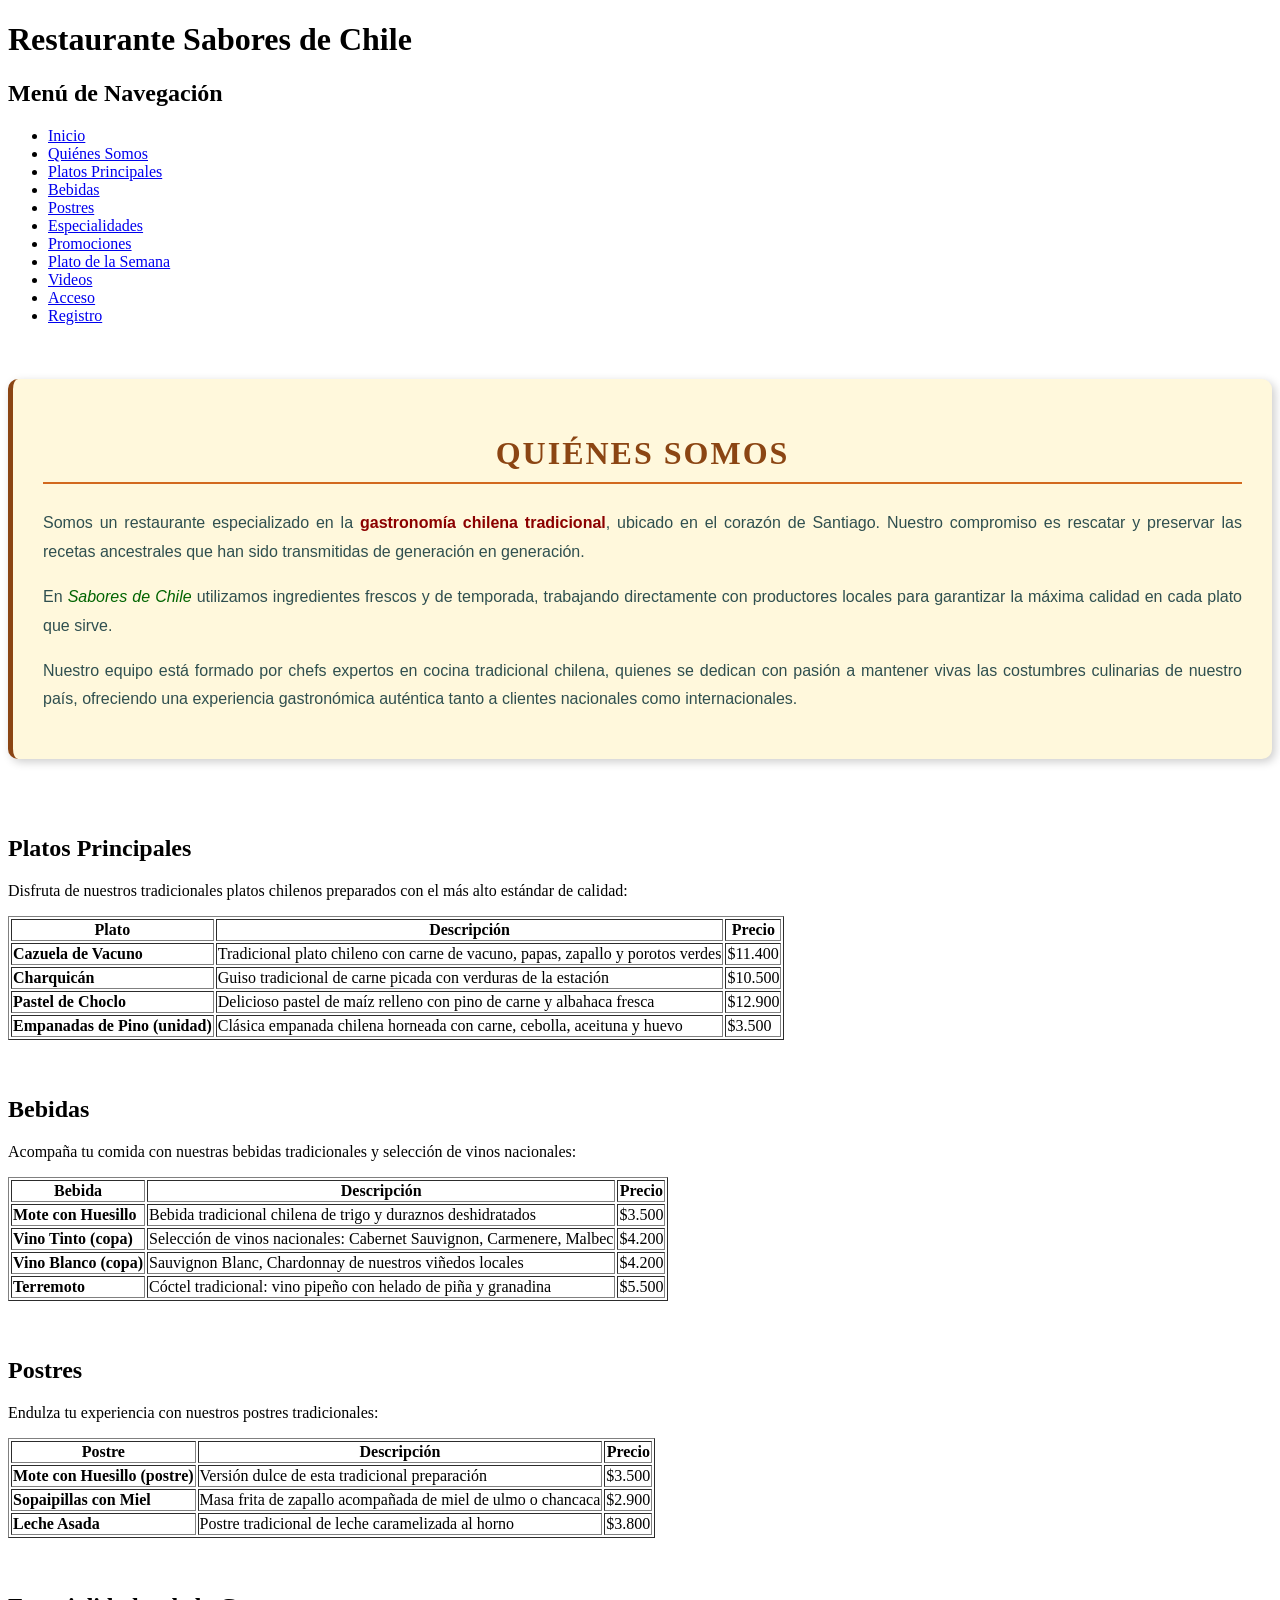
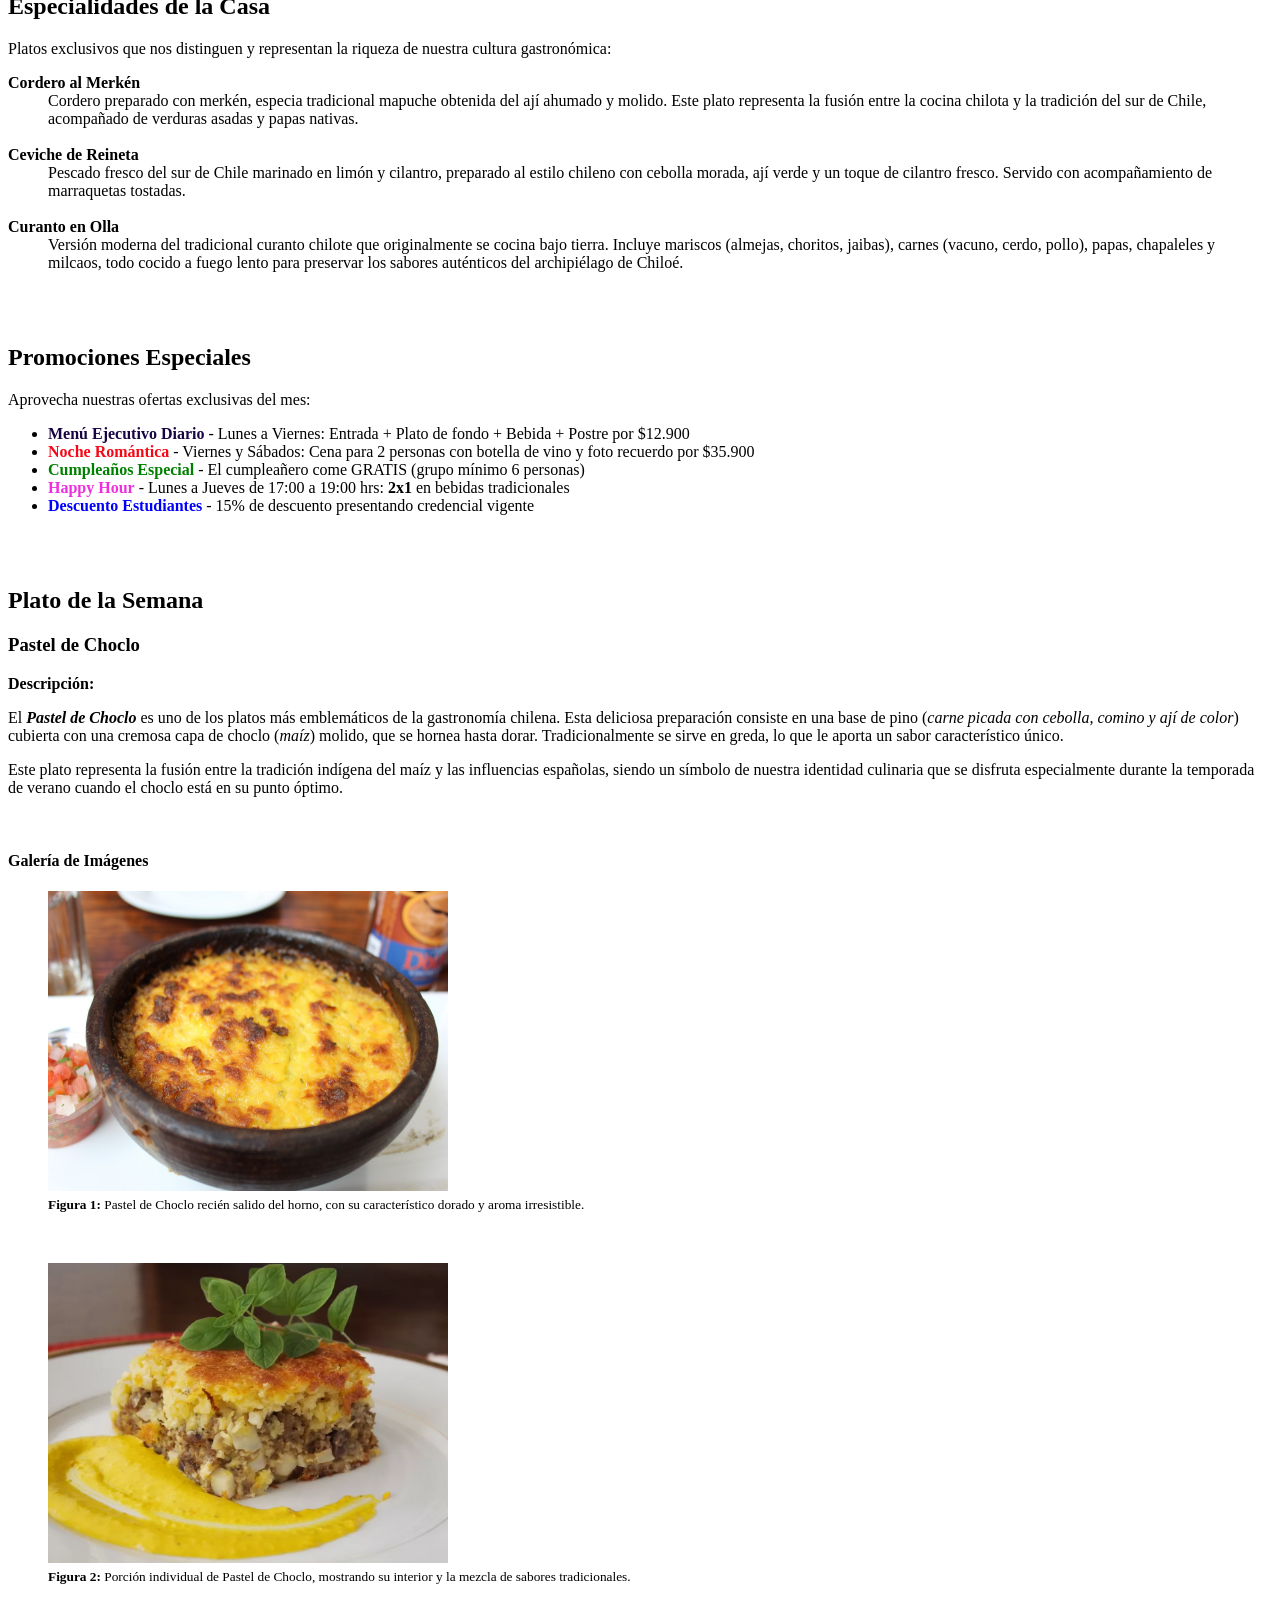
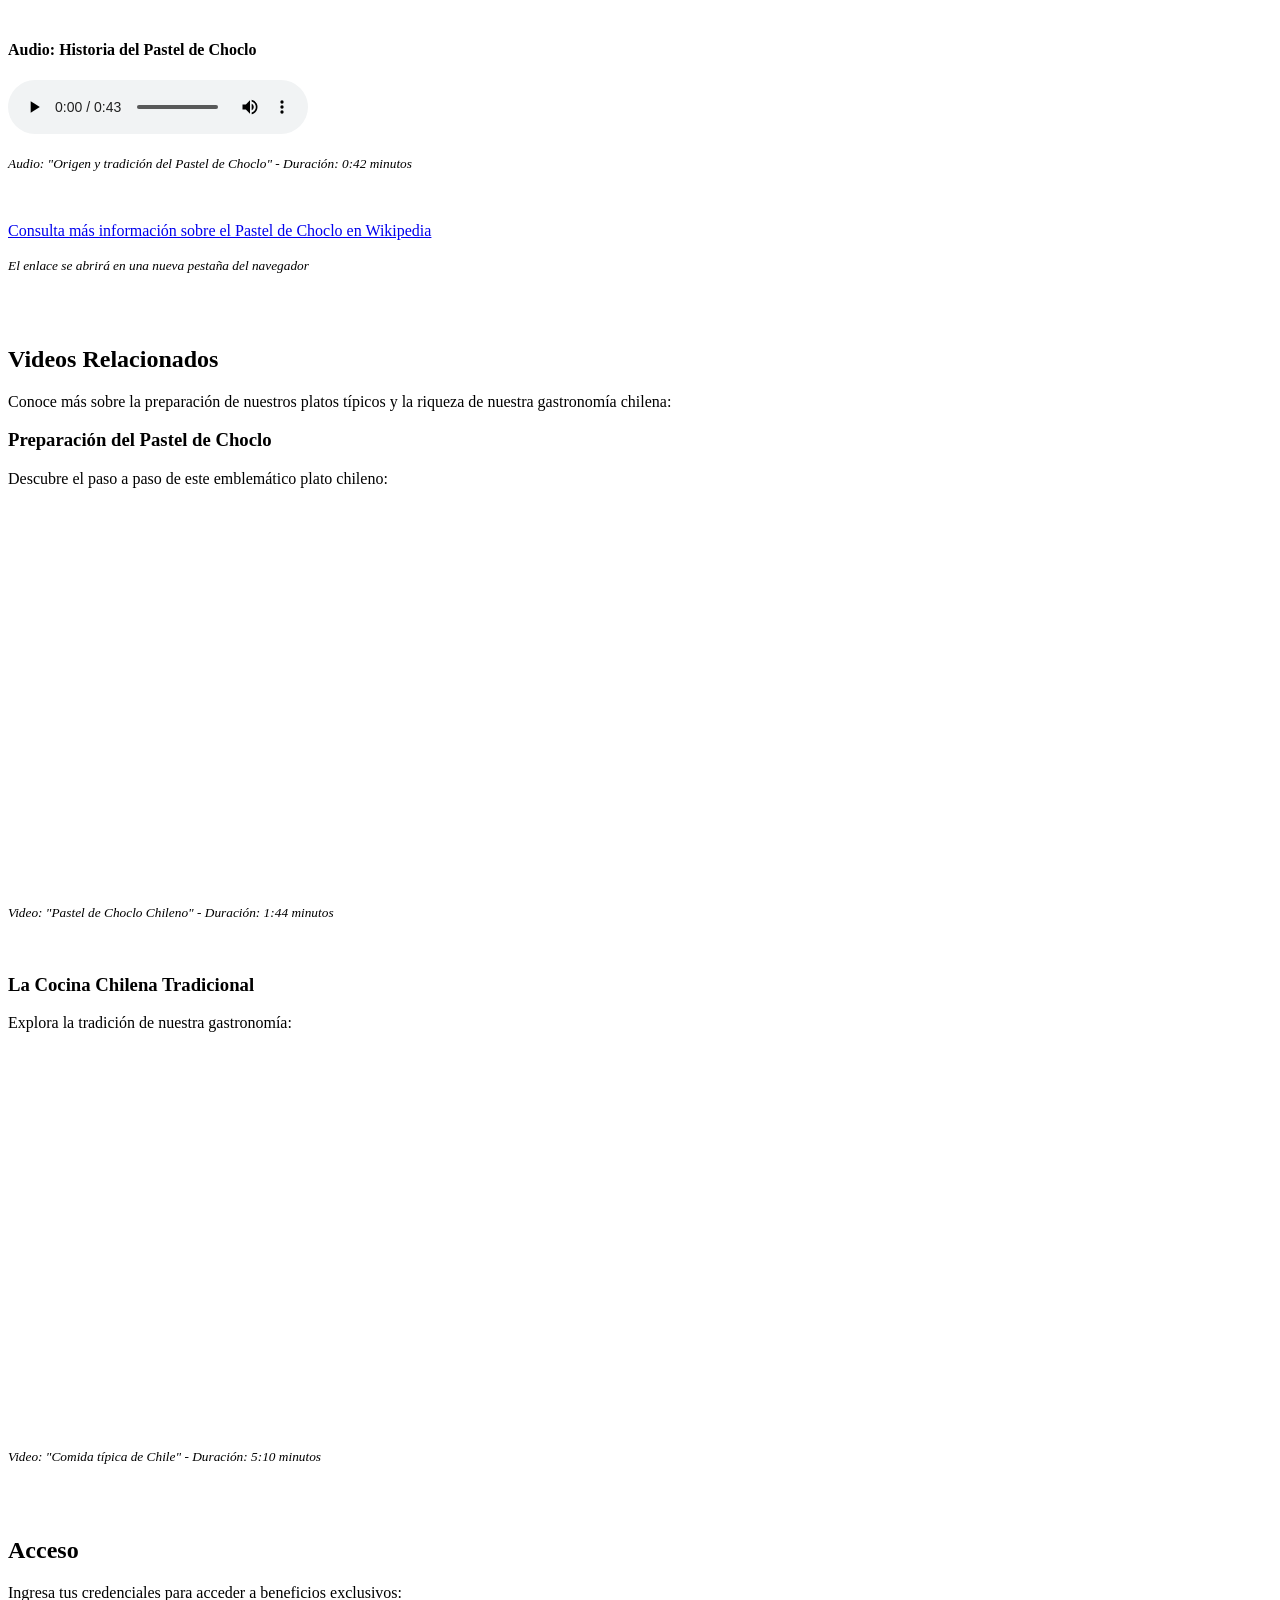
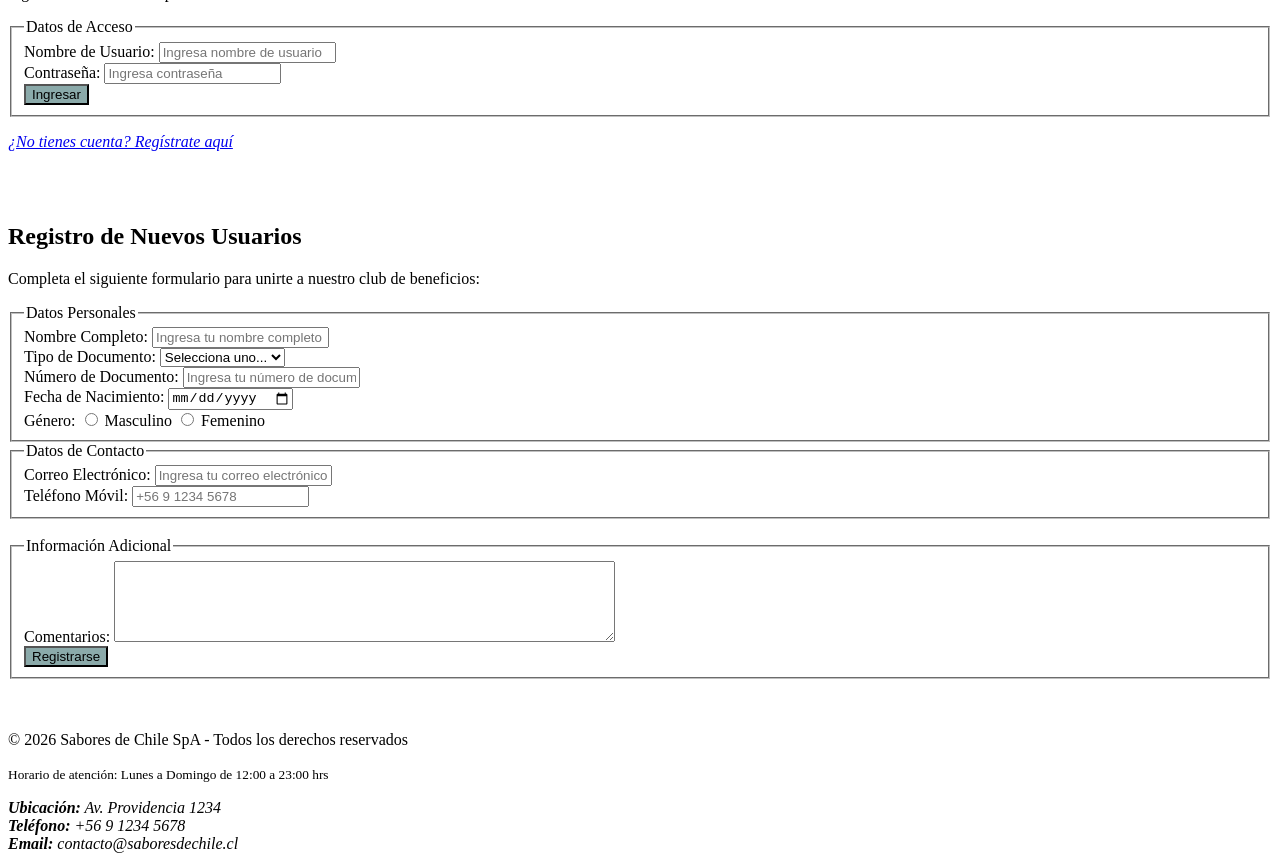
==== index.html @ 3a088220 "CSS interno" ====
<!DOCTYPE html>
<html lang="es">
<head>
  <meta charset="UTF-8">
  <meta name="viewport" content="width=device-width, initial-scale=1.0">
  <meta name="author" content="Gianina Gaete">
  <meta name="description" content="Restaurante de gastronomía chilena tradicional en Santiago">
  <title>Restaurante Sabores de Chile - Gastronomía Tradicional</title>

  <!-- CSS Interno para la sección Quiénes Somos -->
  <style type="text/css">
    /* Estilos para la sección Quiénes Somos */
    #quienes-somos {
      background-color: #FFF8DC;
      padding: 30px;
      margin: 20px 0;
      border-left:5px solid #8B4513;
      border-radius: 10px;
      box-shadow: 3px 3px 10px rgba(0, 0, 0, 0.2);
    }

      #quienes-somos h2 {
        color: #8B4513;
        font-family: 'Georgia', serif;
        font-size: 32px;
        text-align: center;
        margin-bottom: 25px;
        text-transform: uppercase;
        letter-spacing: 2px;
        border-bottom: 2px solid #D2691E;
        padding-bottom: 10px;
      }

      #quienes-somos p {
        color: #2f4f4f;
        font-family: 'Arial', sans-serif;
        font-size: 16px;
        line-height: 1.8;
        margin-bottom: 15px;
        text-align: justify;
      }

      #quienes-somos strong {
        color: #8B0000;
        font-weight: bold;
      }

      #quienes-somos em {
        color: #006400;
        font-style: italic;
      }
  </style>
</head>
<body>
  <header>
    <h1>Restaurante Sabores de Chile</h1>
    <nav>
      <h2>Menú de Navegación</h2>
      <ul>
        <li><a href="#inicio">Inicio</a></li>
        <li><a href="#quienes-somos">Quiénes Somos</a></li>
        <li><a href="#platos">Platos Principales</a></li>
        <li><a href="#bebidas">Bebidas</a></li>
        <li><a href="#postres">Postres</a></li>
        <li><a href="#especialidades">Especialidades</a></li>
        <li><a href="#promociones">Promociones</a></li>
        <li><a href="#plato-semana">Plato de la Semana</a></li>
        <li><a href="#videos-relacionados">Videos</a></li>
        <li><a href="#acceso">Acceso</a></li>
        <li><a href="#registro">Registro</a></li>
      </ul>
    </nav>
  </header>
  <br>

  <main>
    <!-- Sección Quiénes Somos -->
    <section id="quienes-somos">
      <h2>Quiénes Somos</h2>                
      <p>Somos un restaurante especializado en la <strong>gastronomía chilena tradicional</strong>, 
      ubicado en el corazón de Santiago. Nuestro compromiso es rescatar y preservar las recetas 
      ancestrales que han sido transmitidas de generación en generación.</p>
          
      <p>En <em>Sabores de Chile</em> utilizamos ingredientes frescos y de temporada,
      trabajando directamente con productores locales para garantizar la máxima calidad
      en cada plato que sirve.</p>

      <p>Nuestro equipo está formado por chefs expertos en cocina tradicional chilena,
      quienes se dedican con pasión a mantener vivas las costumbres culinarias de nuestro país,
      ofreciendo una experiencia gastronómica auténtica tanto a clientes nacionales como internacionales.</p>         
    </section>
    <br><br>
    <!-- Sección Platos Principales -->
    <section id="platos">
      <h2>Platos Principales</h2>
      <p>Disfruta de nuestros tradicionales platos chilenos preparados con el más alto estándar de calidad:</p>

      <table border="1">
        <thead>
          <tr>
            <th>Plato</th>
            <th>Descripción</th>
            <th>Precio</th>
          </tr>
        </thead>
        <tbody>
          <tr>
            <td><strong>Cazuela de Vacuno</strong></td>
            <td>Tradicional plato chileno con carne de vacuno, papas, zapallo y porotos verdes</td>
            <td>$11.400</td>
          </tr>
          <tr>
            <td><strong>Charquicán</strong></td>
            <td>Guiso tradicional de carne picada con verduras de la estación</td>
            <td>$10.500</td>
          </tr>
          <tr>
            <td><strong>Pastel de Choclo</strong></td>
            <td>Delicioso pastel de maíz relleno con pino de carne y albahaca fresca</td>
            <td>$12.900</td>
          </tr>
          <tr>
            <td><strong>Empanadas de Pino (unidad)</strong></td>
            <td>Clásica empanada chilena horneada con carne, cebolla, aceituna y huevo</td>
            <td>$3.500</td>
          </tr>
        </tbody>
      </table>
    </section>
    <br><br>
    <!-- Sección Bebidas -->
    <section id="bebidas">
      <h2>Bebidas</h2>
      <p>Acompaña tu comida con nuestras bebidas tradicionales y selección de vinos nacionales:</p>
      
      <table border="1">
        <thead>
          <tr>
            <th>Bebida</th>
            <th>Descripción</th>
            <th>Precio</th>
          </tr>
        </thead>
        <tbody>
          <tr>
            <td><strong>Mote con Huesillo</strong></td>
            <td>Bebida tradicional chilena de trigo y duraznos deshidratados</td>
            <td>$3.500</td>
          </tr>
          <tr>
            <td><strong>Vino Tinto (copa)</strong></td>
            <td>Selección de vinos nacionales: Cabernet Sauvignon, Carmenere, Malbec</td>
            <td>$4.200</td>
          </tr>
          <tr>
            <td><strong>Vino Blanco (copa)</strong></td>
            <td>Sauvignon Blanc, Chardonnay de nuestros viñedos locales</td>
            <td>$4.200</td>
          </tr>
          <tr>
            <td><strong>Terremoto</strong></td>
            <td>Cóctel tradicional: vino pipeño con helado de piña y granadina</td>
            <td>$5.500</td>
          </tr>
        </tbody>
      </table>
    </section>
      <br><br>      
    <!-- Sección Postres -->
    <section id="postres">
      <h2>Postres</h2>
      <p>Endulza tu experiencia con nuestros postres tradicionales:</p>

      <table border="1">
        <thead>
          <tr>
            <th>Postre</th>
            <th>Descripción</th>
            <th>Precio</th>
          </tr>
        </thead>
        <tbody>
          <tr>
            <td><strong>Mote con Huesillo (postre)</strong></td>
            <td>Versión dulce de esta tradicional preparación</td>
            <td>$3.500</td>
          </tr>
          <tr>
            <td><strong>Sopaipillas con Miel</strong></td>
            <td>Masa frita de zapallo acompañada de miel de ulmo o chancaca</td>
            <td>$2.900</td>
          </tr>
          <tr>
            <td><strong>Leche Asada</strong></td>
            <td>Postre tradicional de leche caramelizada al horno</td>
            <td>$3.800</td>
          </tr>
        </tbody>
      </table>
    </section>
    <br><br>        
    <!-- Sección Especialidades -->
    <section id="especialidades">
      <h2>Especialidades de la Casa</h2>
      <p>Platos exclusivos que nos distinguen y representan la riqueza de nuestra cultura gastronómica:</p>        
      
      <dl>
        <dt><strong>Cordero al Merkén</strong></dt>
        <dd>Cordero preparado con merkén, especia tradicional mapuche obtenida del ají ahumado y molido. 
        Este plato representa la fusión entre la cocina chilota y la tradición del sur de Chile, 
        acompañado de verduras asadas y papas nativas.</dd>
        <br>
        <dt><strong>Ceviche de Reineta</strong></dt>
        <dd>Pescado fresco del sur de Chile marinado en limón y cilantro, preparado al estilo 
        chileno con cebolla morada, ají verde y un toque de cilantro fresco. Servido con 
        acompañamiento de marraquetas tostadas.</dd>
        <br>
        <dt><strong>Curanto en Olla</strong></dt>
        <dd>Versión moderna del tradicional curanto chilote que originalmente se cocina bajo 
        tierra. Incluye mariscos (almejas, choritos, jaibas), carnes (vacuno, cerdo, pollo), 
        papas, chapaleles y milcaos, todo cocido a fuego lento para preservar los sabores 
        auténticos del archipiélago de Chiloé.</dd>
      </dl>
    </section>
    <br><br>
    <!-- Sección Promociones -->
    <section id="promociones">
      <h2>Promociones Especiales</h2>
      <p>Aprovecha nuestras ofertas exclusivas del mes:</p>
      
      <ul>
        <li><strong><font color="#190443">Menú Ejecutivo Diario</font></strong> - Lunes a Viernes: Entrada + Plato de fondo + Bebida + Postre por $12.900</li>
        <li><strong><font color="#F70814">Noche Romántica</font></strong> - Viernes y Sábados: Cena para 2 personas con botella de vino y foto recuerdo por $35.900</li>
        <li><strong><font color="green">Cumpleaños Especial</font></strong> - El cumpleañero come GRATIS (grupo mínimo 6 personas)</li>
        <li><strong><font color="#EE2FDE">Happy Hour</font></strong> - Lunes a Jueves de 17:00 a 19:00 hrs: <strong>2x1</strong> en bebidas tradicionales</li>
        <li><strong><font color="blue">Descuento Estudiantes</font></strong> - 15% de descuento presentando credencial vigente</li>
      </ul>
    </section>
    <br><br>
    <!-- Sección Plato de la Semana -->
    <section id="plato-semana">
      <h2>Plato de la Semana</h2>

      <article>
        <h3>Pastel de Choclo</h3>

        <p><strong>Descripción:</strong></p>
        <p>El <strong><em>Pastel de Choclo</em></strong> es uno de los platos más emblemáticos de la gastronomía chilena.
        Esta deliciosa preparación consiste en una base de pino (<em>carne picada con cebolla, comino y 
        ají de color</em>) cubierta con una cremosa capa de choclo (<em>maíz</em>) molido, que se hornea hasta
        dorar. Tradicionalmente se sirve en greda, lo que le aporta un sabor característico único.</p>

        <p>Este plato representa la fusión entre la tradición indígena del maíz y las influencias
        españolas, siendo un símbolo de nuestra identidad culinaria que se disfruta especialmente
        durante la temporada de verano cuando el choclo está en su punto óptimo.</p>
        <br>
        <h4>Galería de Imágenes</h4>

        <figure>
          <img src="/assets/imagenes/pastel-choclo.jpg" 
              alt="Pastel de Choclo" 
              width="400"
              height="300">
          <figcaption><small><strong>Figura 1:</strong> Pastel de Choclo recién salido del horno, con su característico dorado y aroma irresistible.</small></figcaption>
        </figure>
        <br>
        <figure>
          <img src="/assets/imagenes/pastel-choclo-porcion.png" 
              alt="Porción de Pastel de Choclo" 
              width="400"
              height="300">
          <figcaption><small><strong>Figura 2:</strong> Porción individual de Pastel de Choclo, mostrando su interior y la mezcla de sabores tradicionales.</small></figcaption>
        </figure>
        <br>
        <h4>Audio: Historia del Pastel de Choclo</h4>

        <audio controls>
          <source src="/assets/audio/historia-pastel-choclo.mp3" type="audio/mp3">
          <source src="/assets/audio/historia-pastel-choclo.ogg" type="audio/ogg">
          <p>Tu navegador no soporta el elemento de audio. Puedes descargar el audio
          <a href="/assets/audio/historia-pastel-choclo.mp3">aquí</a>.</p>
        </audio>
        <p><small><em>Audio: "Origen y tradición del Pastel de Choclo" - Duración: 0:42 minutos</em></small></p>
        <br>
        <p><a href="https://es.wikipedia.org/wiki/Pastel_de_choclo" 
              target="_blank" 
              title="Visita Wikipedia para aprender más sobre el Pastel de Choclo">
              Consulta más información sobre el Pastel de Choclo en Wikipedia
        </a></p>

        <p><small><em>El enlace se abrirá en una nueva pestaña del navegador</em></small></p>
      </article>
    </section>
    
    <br><br>
    <section id="videos-relacionados">
      <h2>Videos Relacionados</h2>
      <p>Conoce más sobre la preparación de nuestros platos típicos y la riqueza de nuestra gastronomía chilena:</p>
      
      <article>
        <h3>Preparación del Pastel de Choclo</h3>
        <p>Descubre el paso a paso de este emblemático plato chileno:</p>
        <iframe
         width="658" 
         height="379" 
         src="https://www.youtube.com/embed/75el7a9_HaQ" 
         title="Pastel de Choclo Chileno | Receta tradicional paso a paso 🇨🇱" 
         frameborder="0" 
         allow="accelerometer; autoplay; clipboard-write; encrypted-media; gyroscope; picture-in-picture; web-share" 
         referrerpolicy="strict-origin-when-cross-origin" 
         allowfullscreen> 
        </iframe>

        <p><small><em>Video: "Pastel de Choclo Chileno" - Duración: 1:44 minutos</em></small></p>
      </article>
      <br>
      <article>
        <h3>La Cocina Chilena Tradicional</h3>
        <p>Explora la tradición de nuestra gastronomía:</p>

        <iframe
         width="658" 
         height="379" 
         src="https://www.youtube.com/embed/-LSwZI-FPqs" 
         title="Comida típica de Chile | 10 Platos que debes probar" 
         frameborder="0" 
         allow="accelerometer; autoplay; clipboard-write; encrypted-media; gyroscope; picture-in-picture; web-share" 
         referrerpolicy="strict-origin-when-cross-origin" 
         allowfullscreen>
        </iframe>
        <p><small><em>Video: "Comida típica de Chile" - Duración: 5:10 minutos</em></small></p>
      </article>
    </section>
    <br><br>
    <section id="acceso">
      <h2>Acceso</h2>
      <p>Ingresa tus credenciales para acceder a beneficios exclusivos:</p>

      <form name= "formulario_acceso" method="post" action="/login/">
        <fieldset>
          <legend>Datos de Acceso</legend>
          <label for="usuario">Nombre de Usuario:</label>
          <input
           type="text" 
           id="usuario" 
           name="usuario" 
           placeholder="Ingresa nombre de usuario"
           required
           autocomplete="username">
          <br>
          <label for="password">Contraseña:</label>
          <input
           type="password" 
           id="password" 
           name="password" 
           placeholder="Ingresa contraseña"
           required
           autocomplete="current-password">
          <br>
          <input
           type="submit" 
           value="Ingresar"
           style="background-color: #8BAAAA">
           <br>
        </fieldset>
        <p><em><a href="#registro">¿No tienes cuenta? Regístrate aquí</a></em></p>
      </form>
    </section>
    <br><br>
    <section id="registro">
      <h2>Registro de Nuevos Usuarios</h2>
      <p>Completa el siguiente formulario para unirte a nuestro club de beneficios:</p>

      <form name="formulario_registro" method="post" action="/registro/">
        <fieldset>
          <legend>Datos Personales</legend>

          <label for="nombre">Nombre Completo:</label>
          <input
           type="text" 
           id="nombre" 
           name="nombre" 
           placeholder="Ingresa tu nombre completo"
           required
           autocomplete="name">
          <br>
          <label for="tipo_doc">Tipo de Documento:</label>
          <select id="tipo_doc" name="tipo_doc" required>
            <option value="">Selecciona uno...</option>
            <option value="dni">DNI</option>
            <option value="rut">RUT</option>
            <option value="cedula">Cédula</option>
            <option value="pasaporte">Pasaporte</option>
          </select>
          <br>
          <label for="num_doc">Número de Documento:</label>
          <input
           type="text" 
           id="num_doc" 
           name="num_doc" 
           placeholder="Ingresa tu número de documento"
           required
           pattern="[A-Za-z0-9]{5,20}"
           title="El número de documento debe contener entre 5 y 20 caracteres alfanuméricos"
           autocomplete="off">
          <br>
          <label for="fecha_nacimiento">Fecha de Nacimiento:</label>
          <input
           type="date" 
           id="fecha_nacimiento" 
           name="fecha_nacimiento" 
           required>
          <br>
          <label for="genero">Género:</label>
          <input type="radio" name="genero" id="masculino" value="masculino">
          <label for="masculino">Masculino</label>
          <input type="radio" name="genero" id="femenino" value="femenino">
          <label for="femenino">Femenino</label>
          <br>
          </fieldset>
          <fieldset>
          <legend>Datos de Contacto</legend>
          <label for="email">Correo Electrónico:</label>
          <input
           type="email" 
           id="email" 
           name="email" 
           placeholder="Ingresa tu correo electrónico"
           required
           autocomplete="email">
          <br>
          <label for="telefono">Teléfono Móvil:</label>
          <input
           type="tel" 
           id="telefono" 
           name="telefono" 
           placeholder="+56 9 1234 5678"
           pattern="[+]{0,1}[0-9]{1,3}[ ]{0,1}[0-9]{4}[ ]{0,1}[0-9]{4}"
           required
           autocomplete="tel">
        </fieldset>
        <br>
        <fieldset>
          <legend>Información Adicional</legend>
          <label for="comentarios">Comentarios:</label>
          <textarea
           id="comentarios" 
           name="comentarios" 
           cols="60"
           rows="5"
           placeholder="Escribe tus comentarios, preferencias alimentarias o alergias... ">
          </textarea>
        <br>
        <input
         type="submit" 
         value="Registrarse" 
         style="background-color: #8BAAAA">
        </fieldset>
      </form>
    </section>






  </main>
  <br><br>
  <footer>
    <p>&copy; 2026 Sabores de Chile SpA - Todos los derechos reservados</p>
    <p><small>Horario de atención: Lunes a Domingo de 12:00 a 23:00 hrs</small></p>
    <address>
      <strong>Ubicación:</strong> Av. Providencia 1234<br>
      <strong>Teléfono:</strong> +56 9 1234 5678<br>
      <strong>Email:</strong> contacto@saboresdechile.cl
    </address>
  </footer>
</body>
</html>
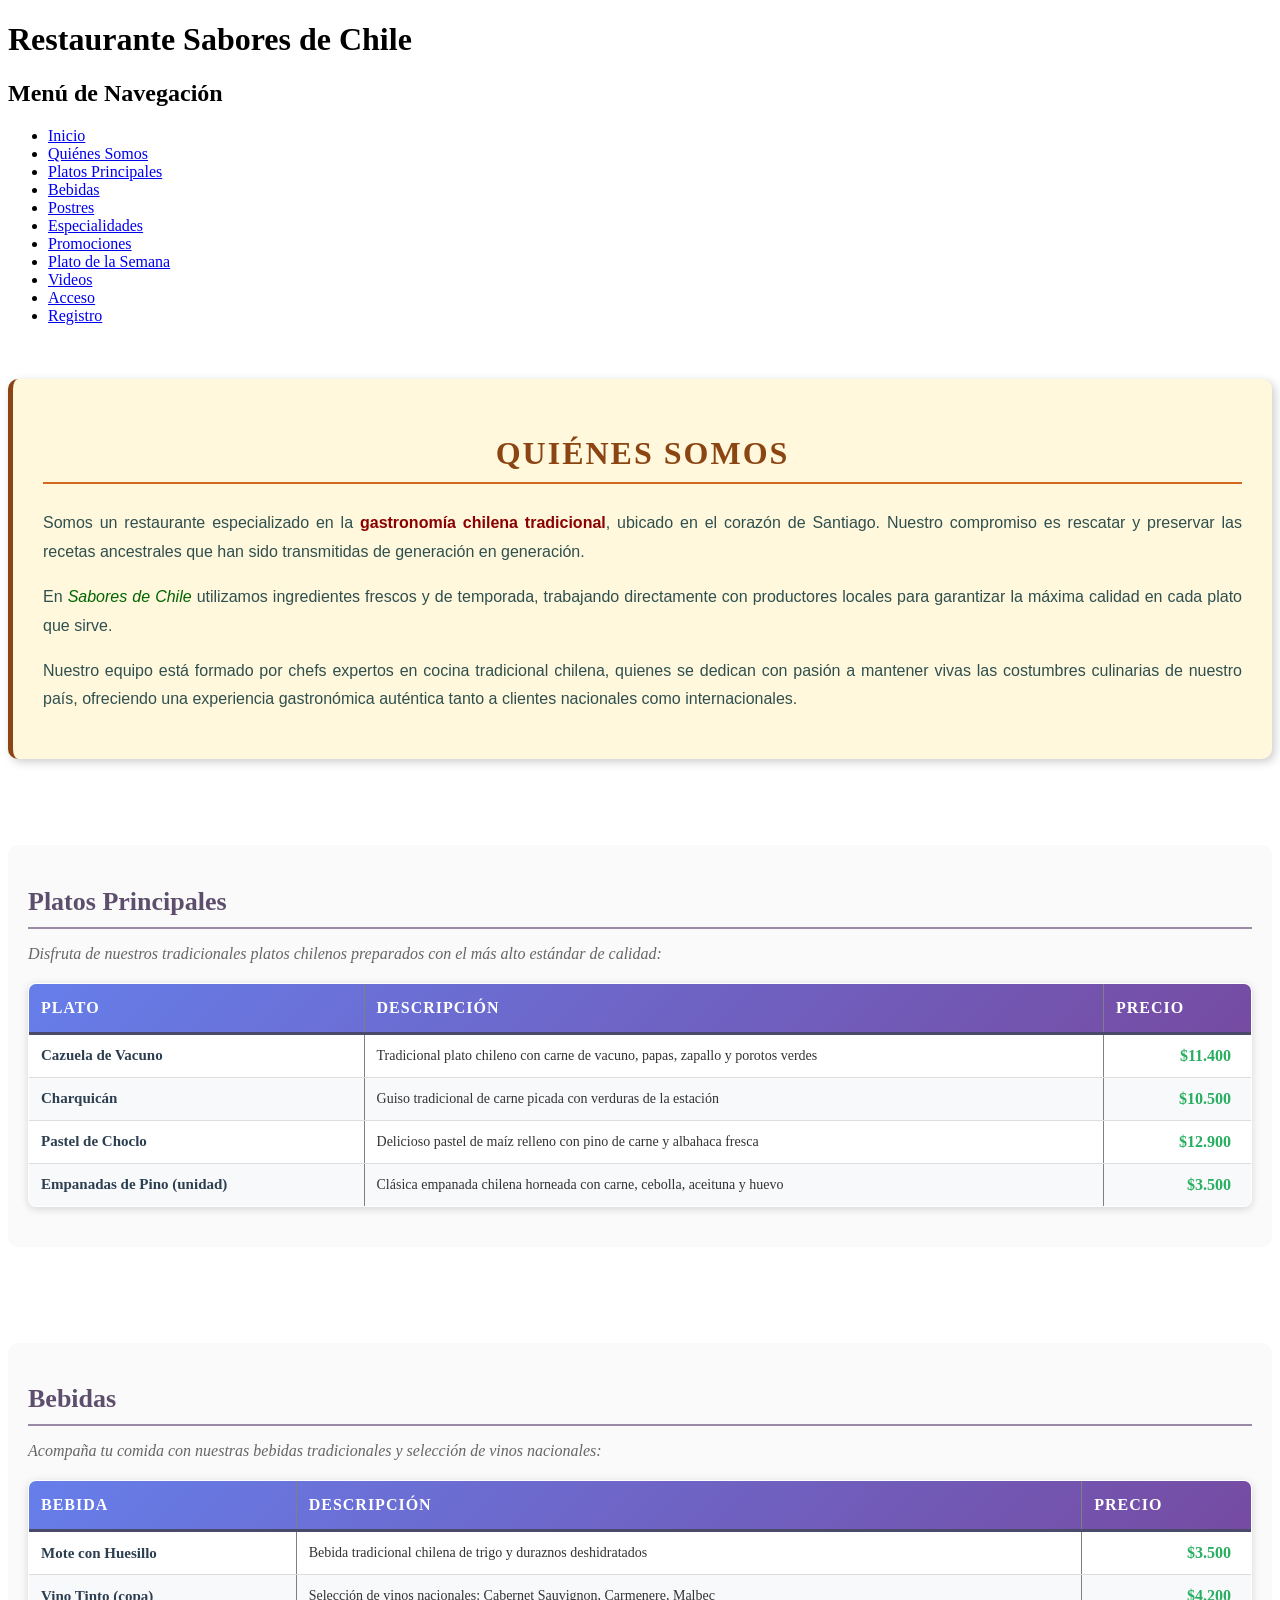
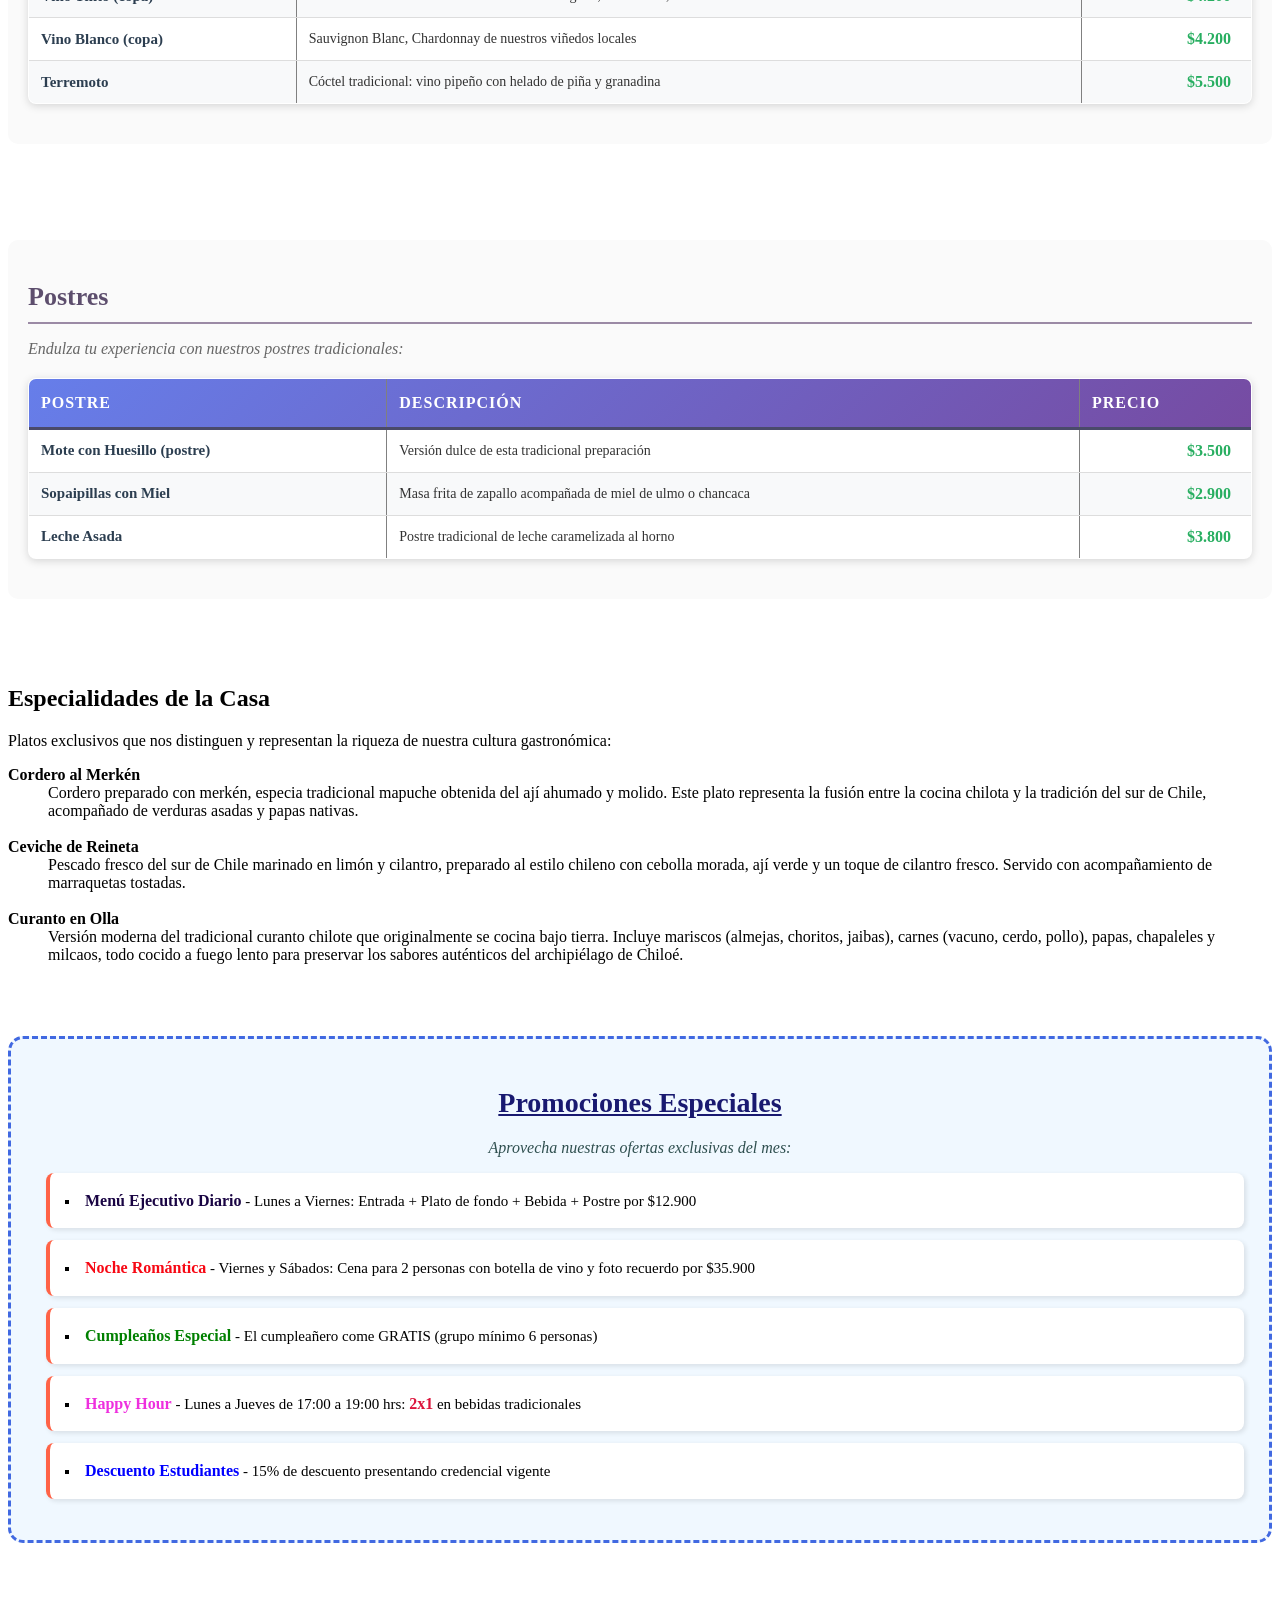
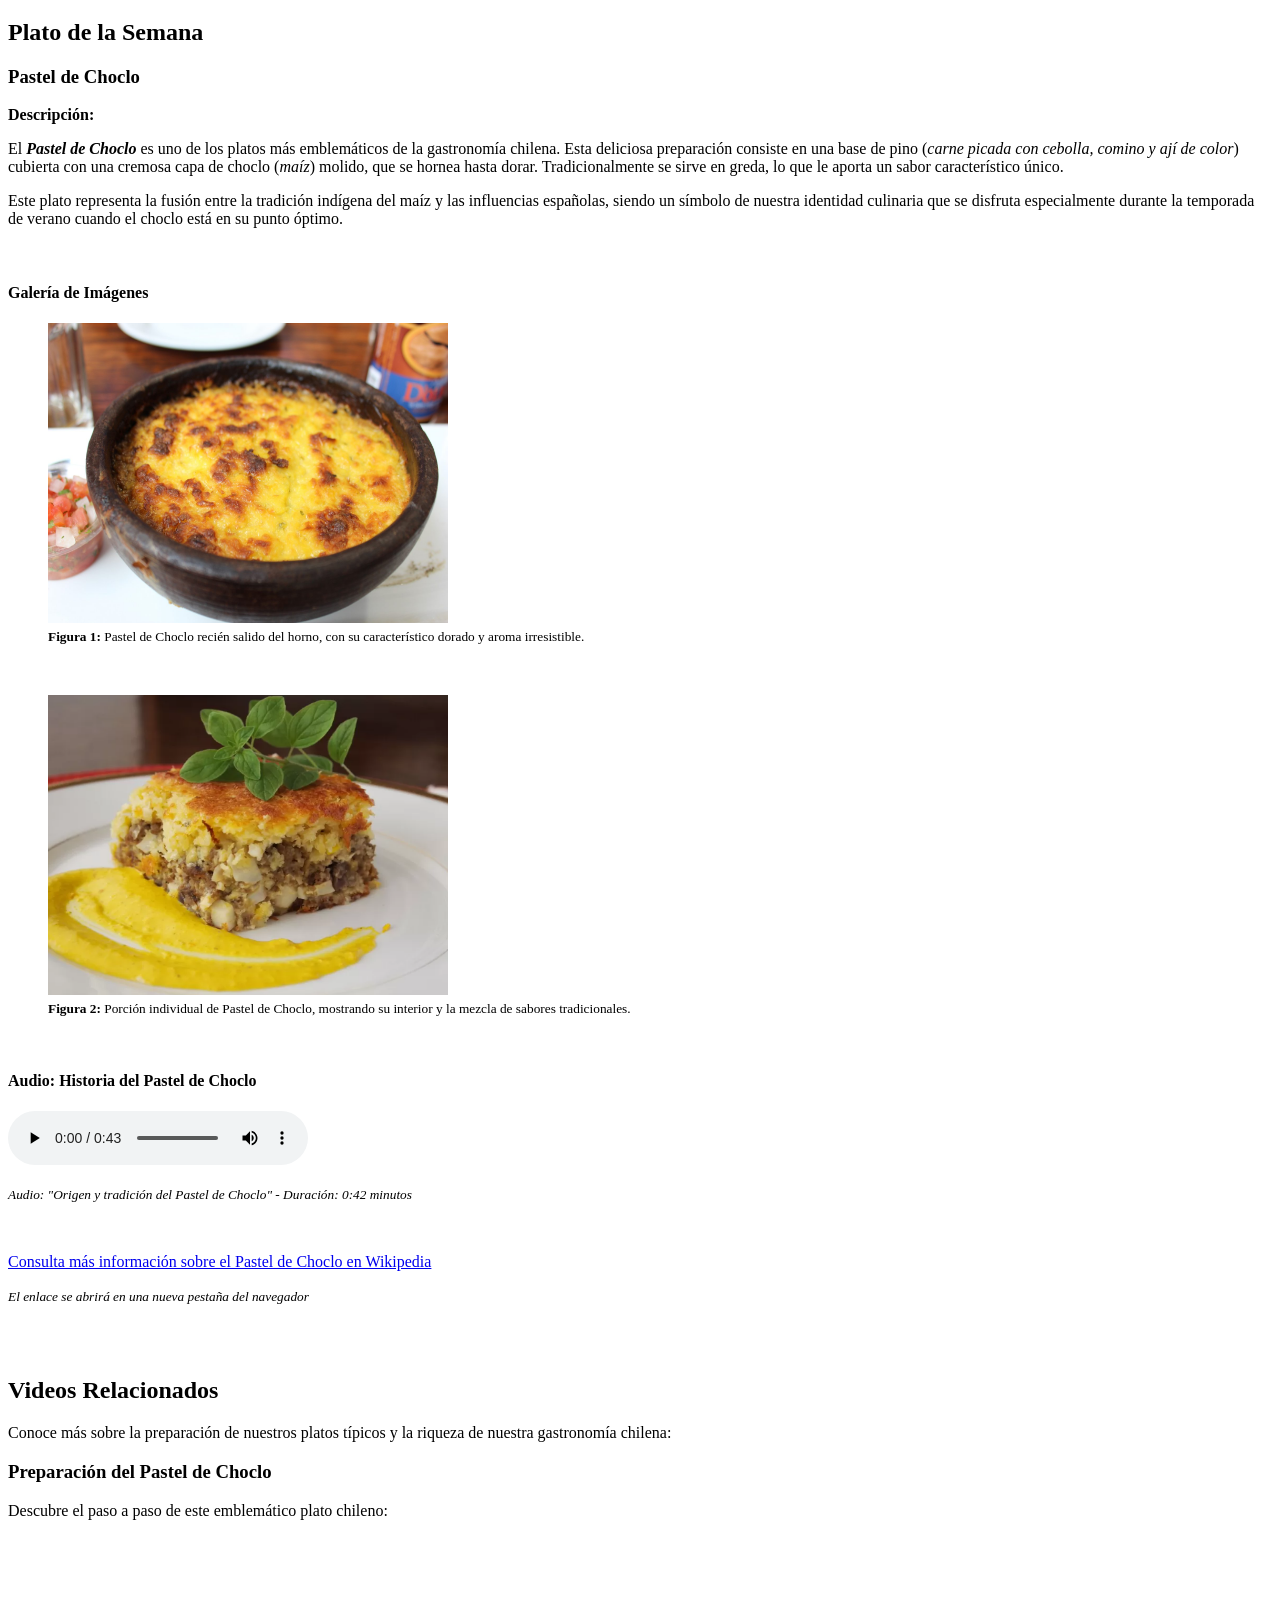
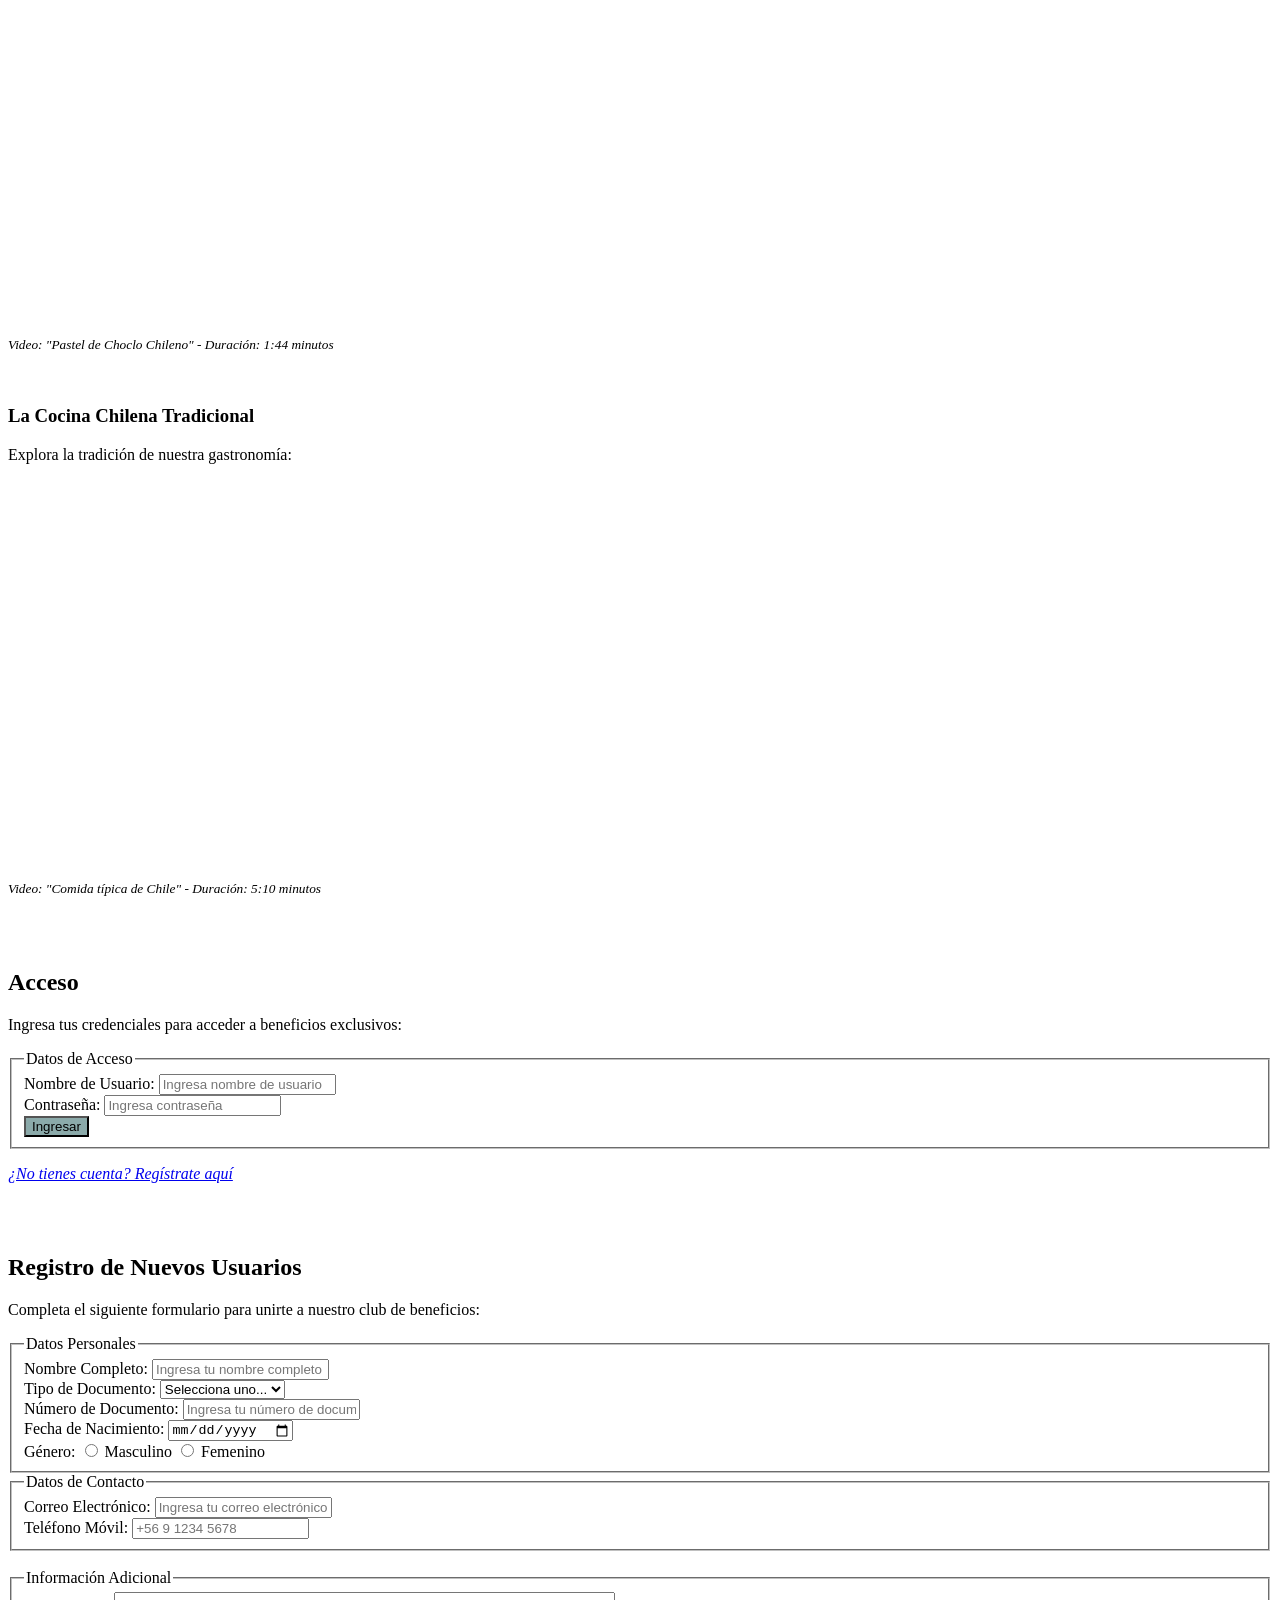
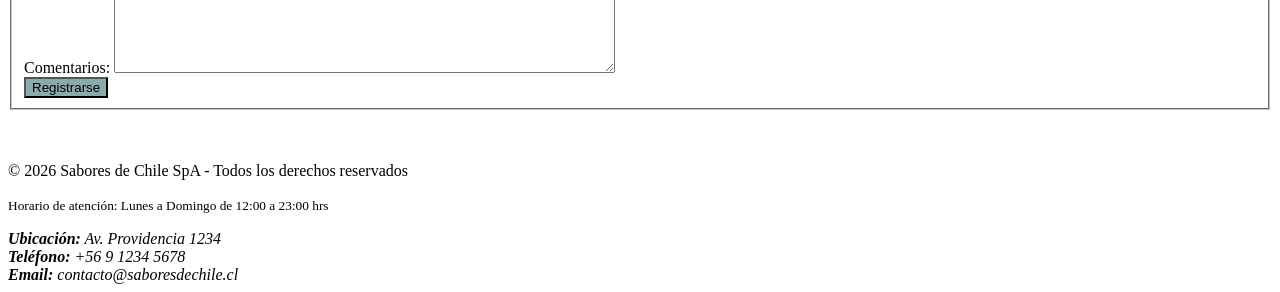
==== commit e1169441: "hojas de estilo externas" ====
--- a/index.html
+++ b/index.html
@@ -50,6 +50,15 @@
         font-style: italic;
       }
   </style>
+
+  <!-- Primera hoja de estilo: @import para promociones -->
+  <style type="text/css">
+    @import url('estilo-promociones.css');
+  </style>
+
+  <!-- Segunda hoja de estilo: <link> para tablas -->
+  <link rel="stylesheet" type="text/css" href="estilo-tablas.css">
+  
 </head>
 <body>
   <header>
--- a/estilo-tablas.css
+++ b/estilo-tablas.css
@@ -0,0 +1,94 @@
+/* Hoja de estilo para las tablas de Platos, Bebidas y Postres
+   Método: <link>
+*/
+
+/* Estilos generales para todas las tablas */
+table {
+  width: 100%;
+  border-collapse: collapse;
+  margin: 20px 0;
+  background-color: #FFFFFF;
+  box-shadow: 0 2px 8px rgba(0, 0, 0, 0.15);
+  border-radius: 8px;
+  overflow: hidden;
+}
+
+/* Estilos para las cabeceras de tabla */
+thead {
+  background: linear-gradient(135deg, #667eea 0%, #764ba2 100%);
+  color: #FFFFFF;
+}
+
+thead tr {
+  border-bottom: 3px solid #4a4a6a;
+}
+
+th {
+  padding: 15px 12px;
+  text-align: left;
+  font-weight: bold;
+  font-size: 16px;
+  text-transform: uppercase;
+  letter-spacing: 1px;
+}
+
+/* Estilos para las celdas del cuerpo de tabla */
+tbody tr {
+  border-bottom: 1px solid #DDDDDD;
+  transition: background-color 0.3s ease;
+}
+
+tbody tr:nth-child(even) {
+  background-color: #F8F9FA;
+}
+
+tbody tr:nth-child(odd) {
+  background-color: #FFFFFF;
+}
+
+tbody tr:hover {
+  background-color: #E3F2FD;
+}
+
+td {
+  padding: 12px;
+  font-size: 14px;
+  color: #333333;
+}
+
+td strong {
+  color: #2C3E50;
+  font-size: 15px;
+}
+
+/* Estilos específicos para la columna de precio */
+td:last-child {
+  font-weight: bold;
+  color: #27AE60;
+  font-size: 16px;
+  text-align: right;
+  padding-right: 20px;
+}
+
+/* Secciones que contienen tablas */
+#platos, #bebidas, #postres {
+  margin: 30px 0;
+  padding: 20px;
+  background-color: #FAFAFA;
+  border-radius: 10px;
+}
+
+#platos h2, #bebidas h2, #postres h2 {
+  color: #5D4E6D;
+  font-family: Georgia, serif;
+  font-size: 26px;
+  border-bottom: 2px solid #9B8AA5;
+  padding-bottom: 10px;
+  margin-bottom: 15px;
+}
+
+#platos p, #bebidas p, #postres p {
+  color: #666666;
+  font-style: italic;
+  margin-bottom: 15px;
+}
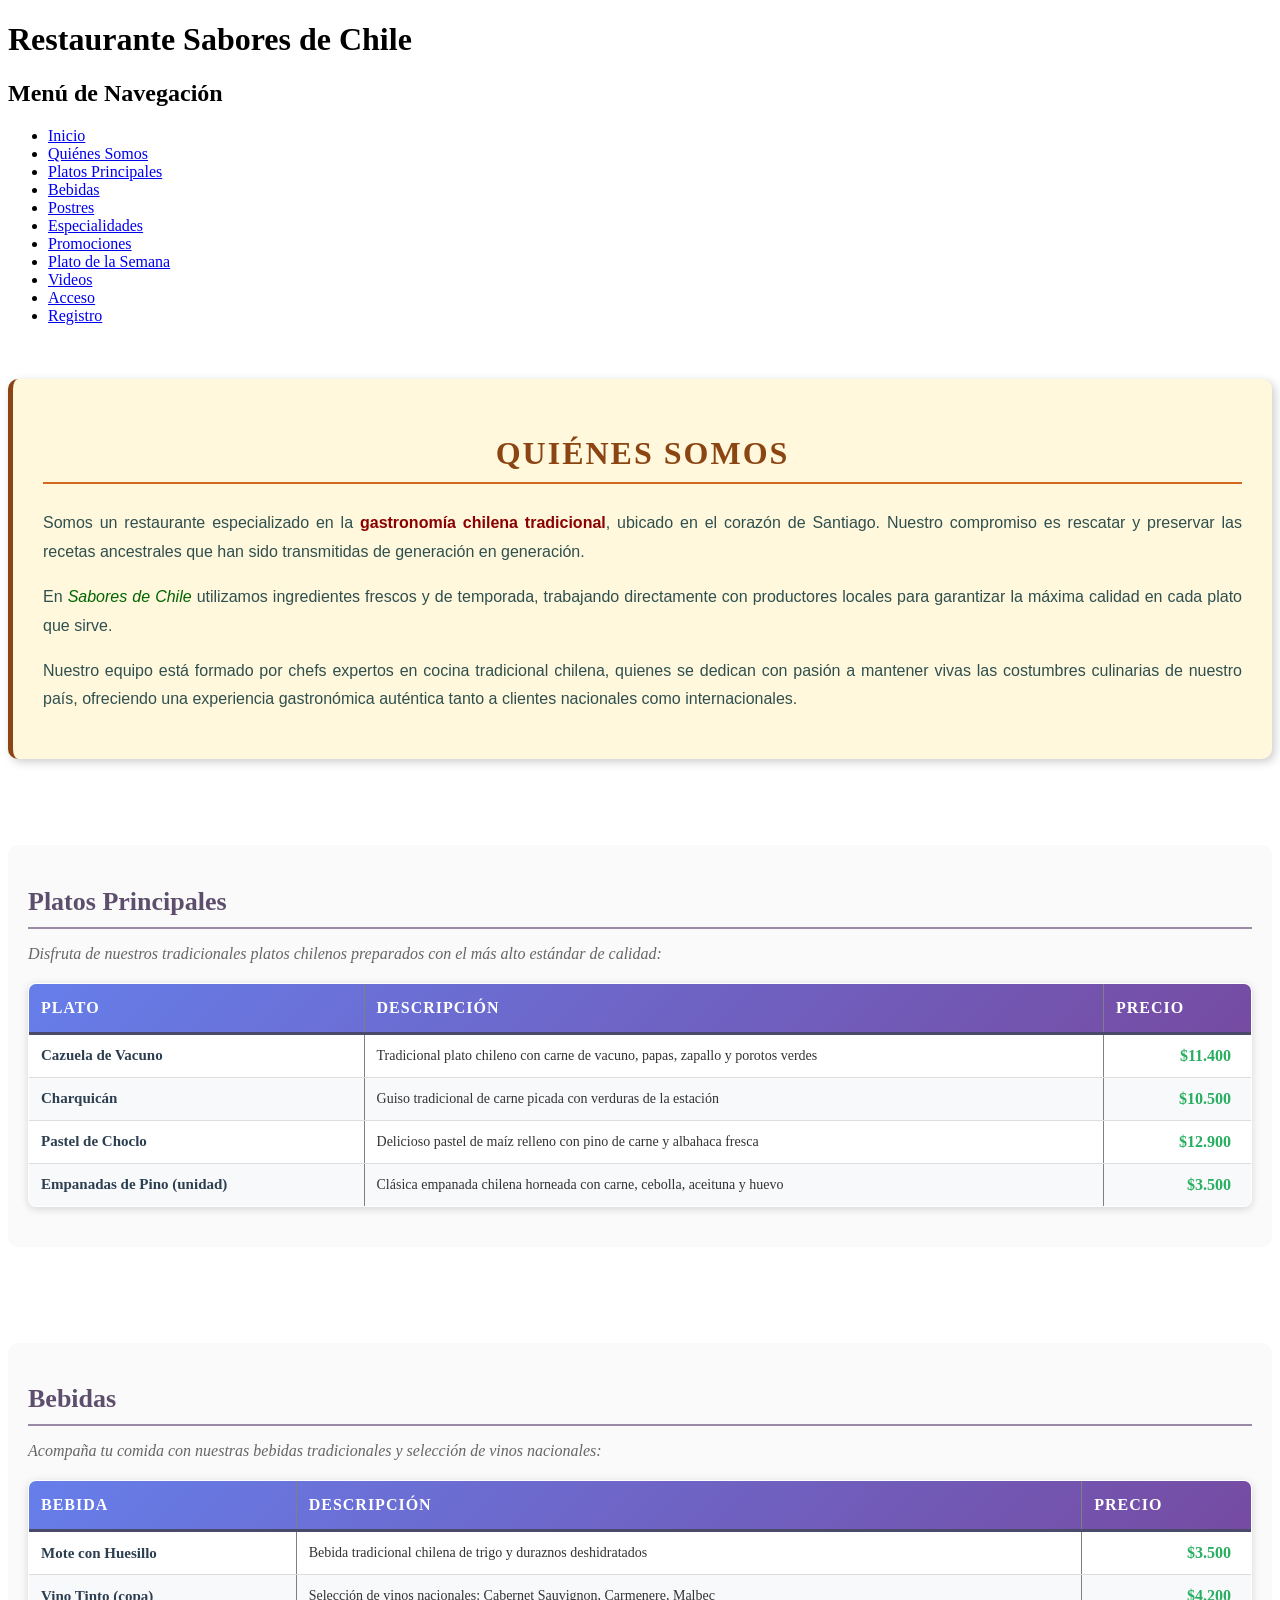
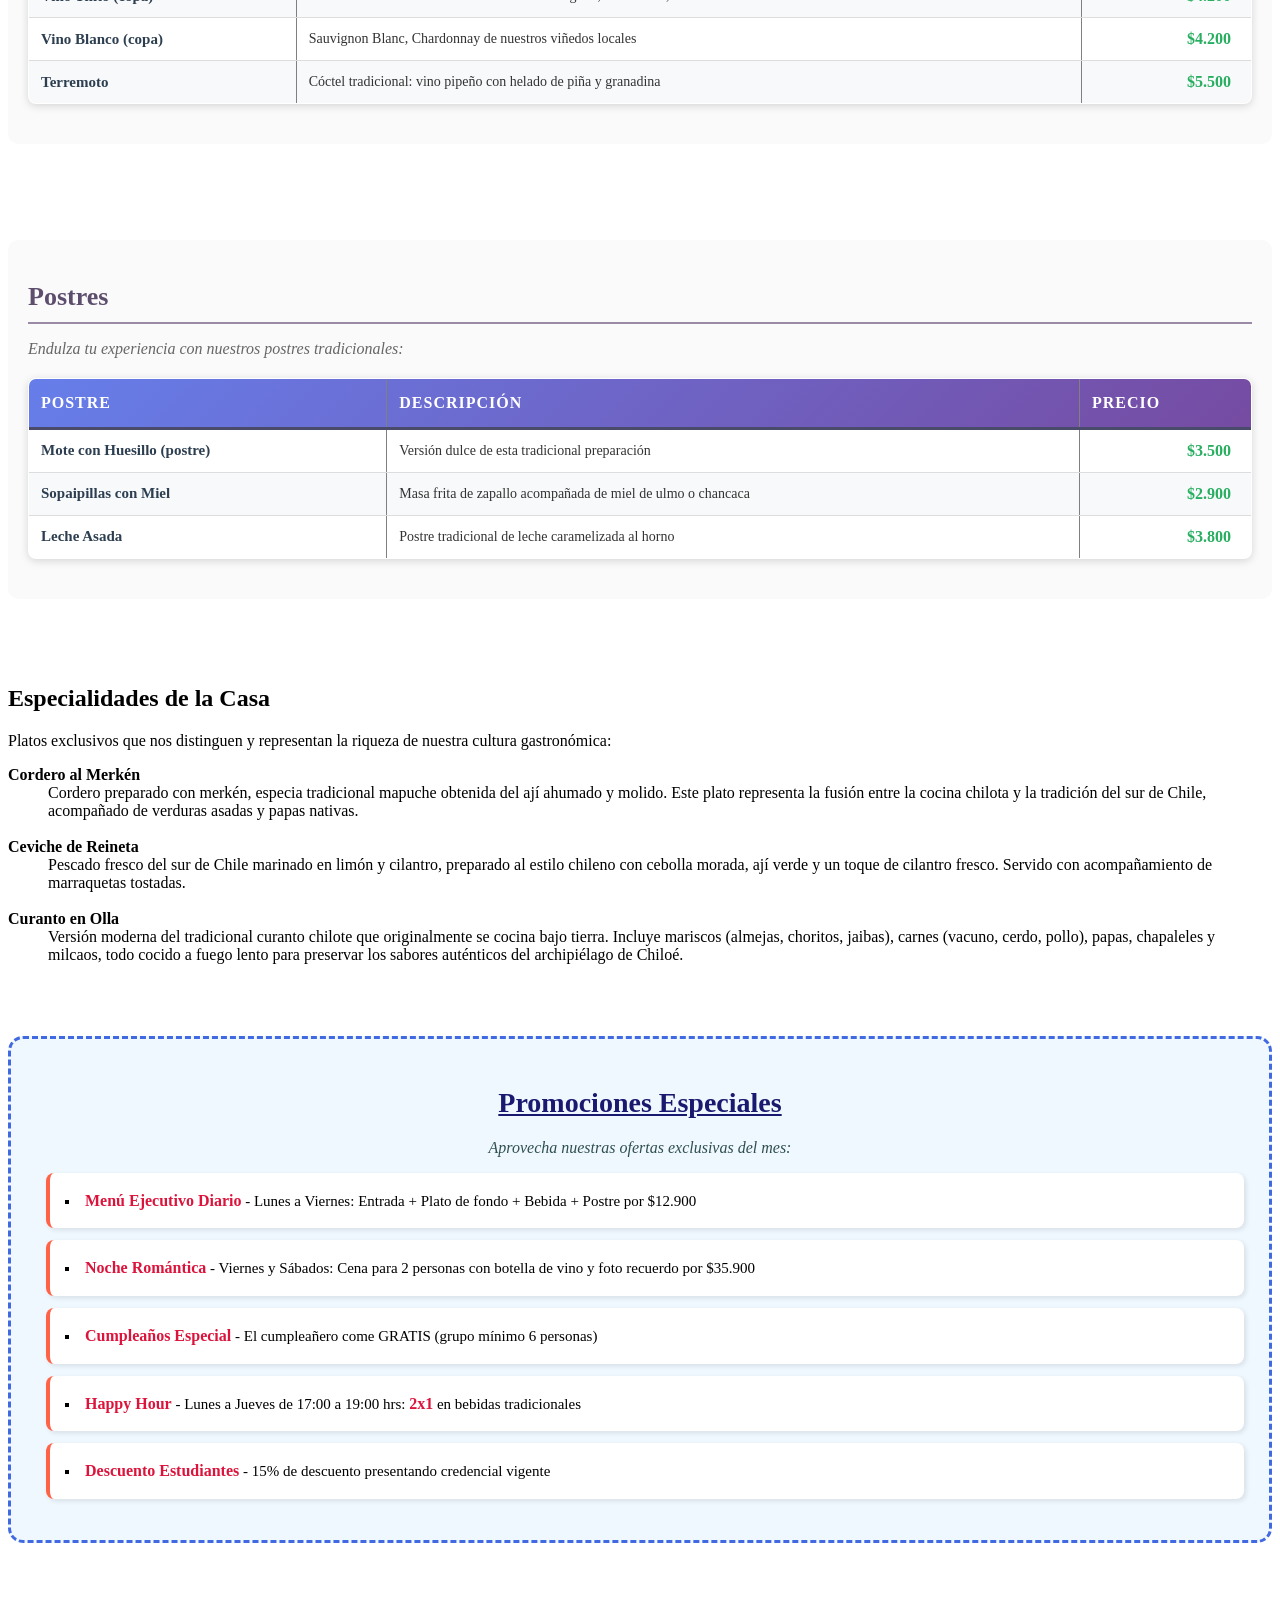
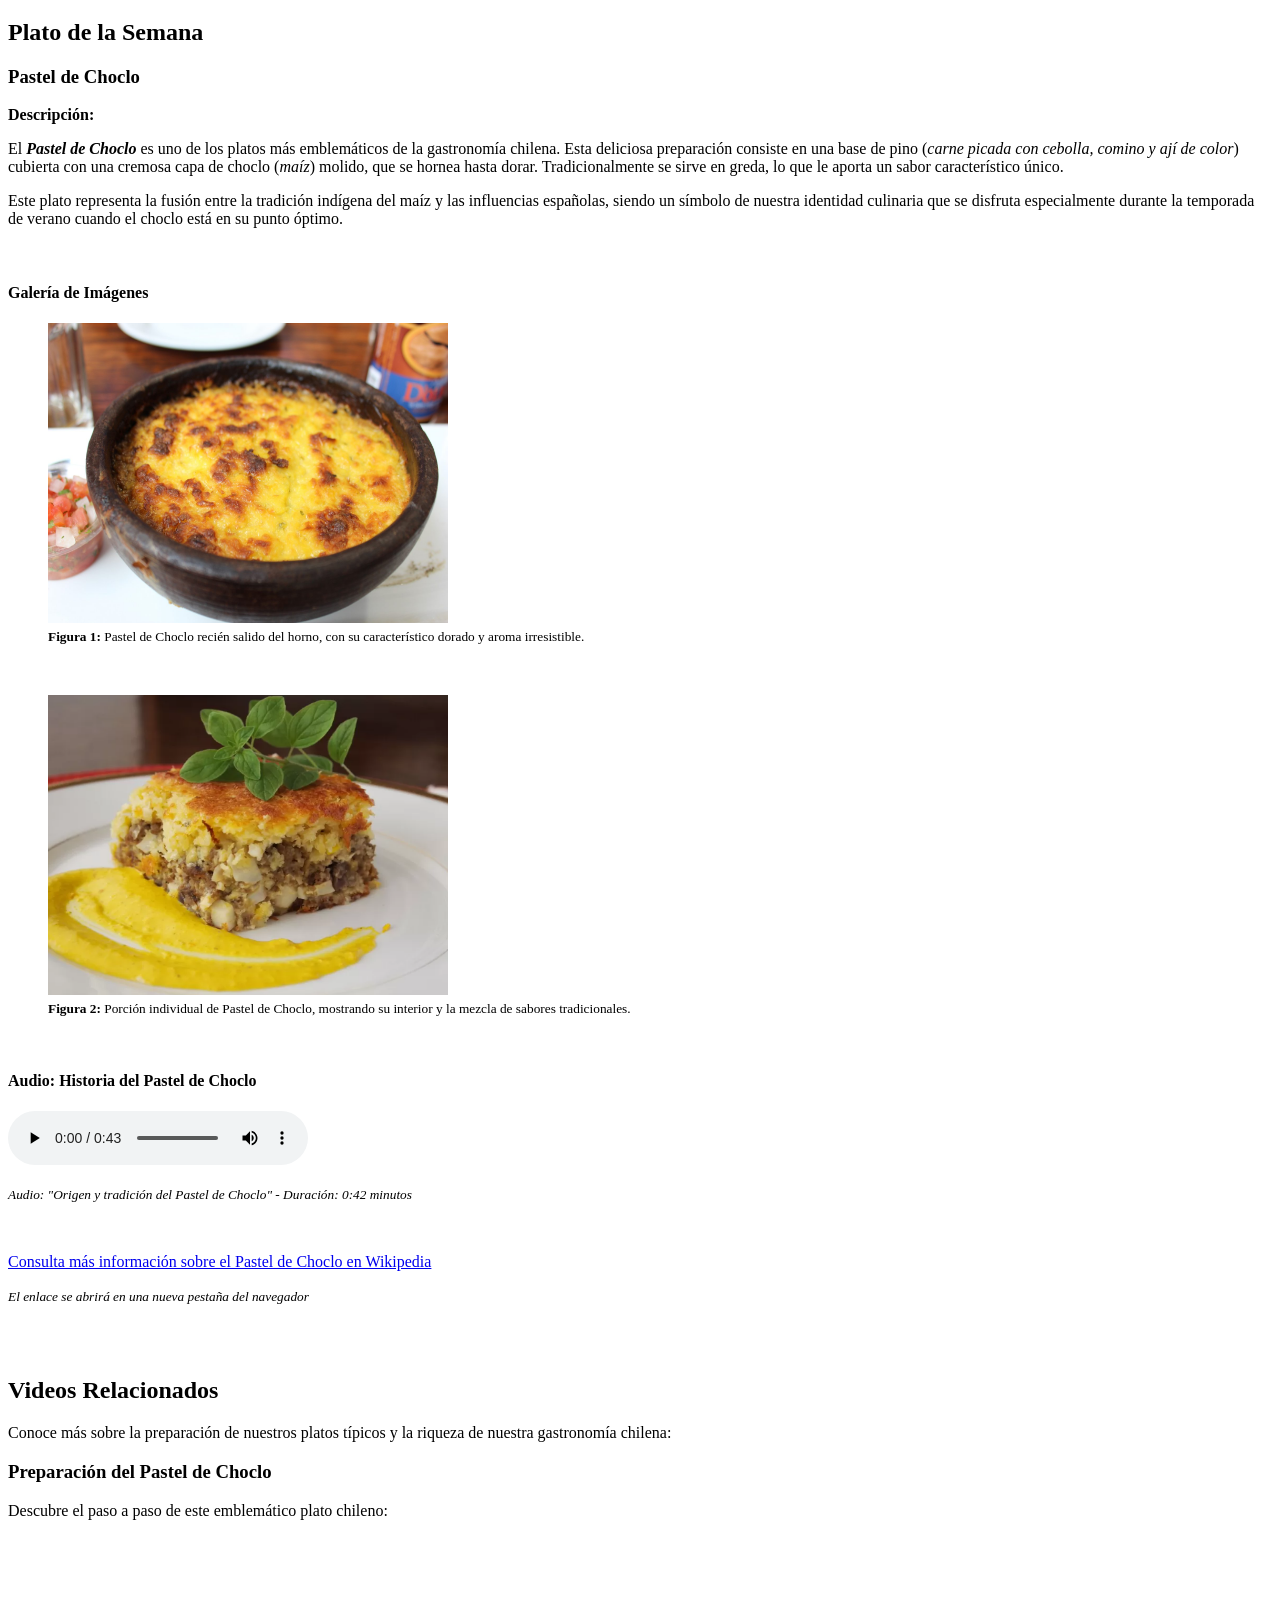
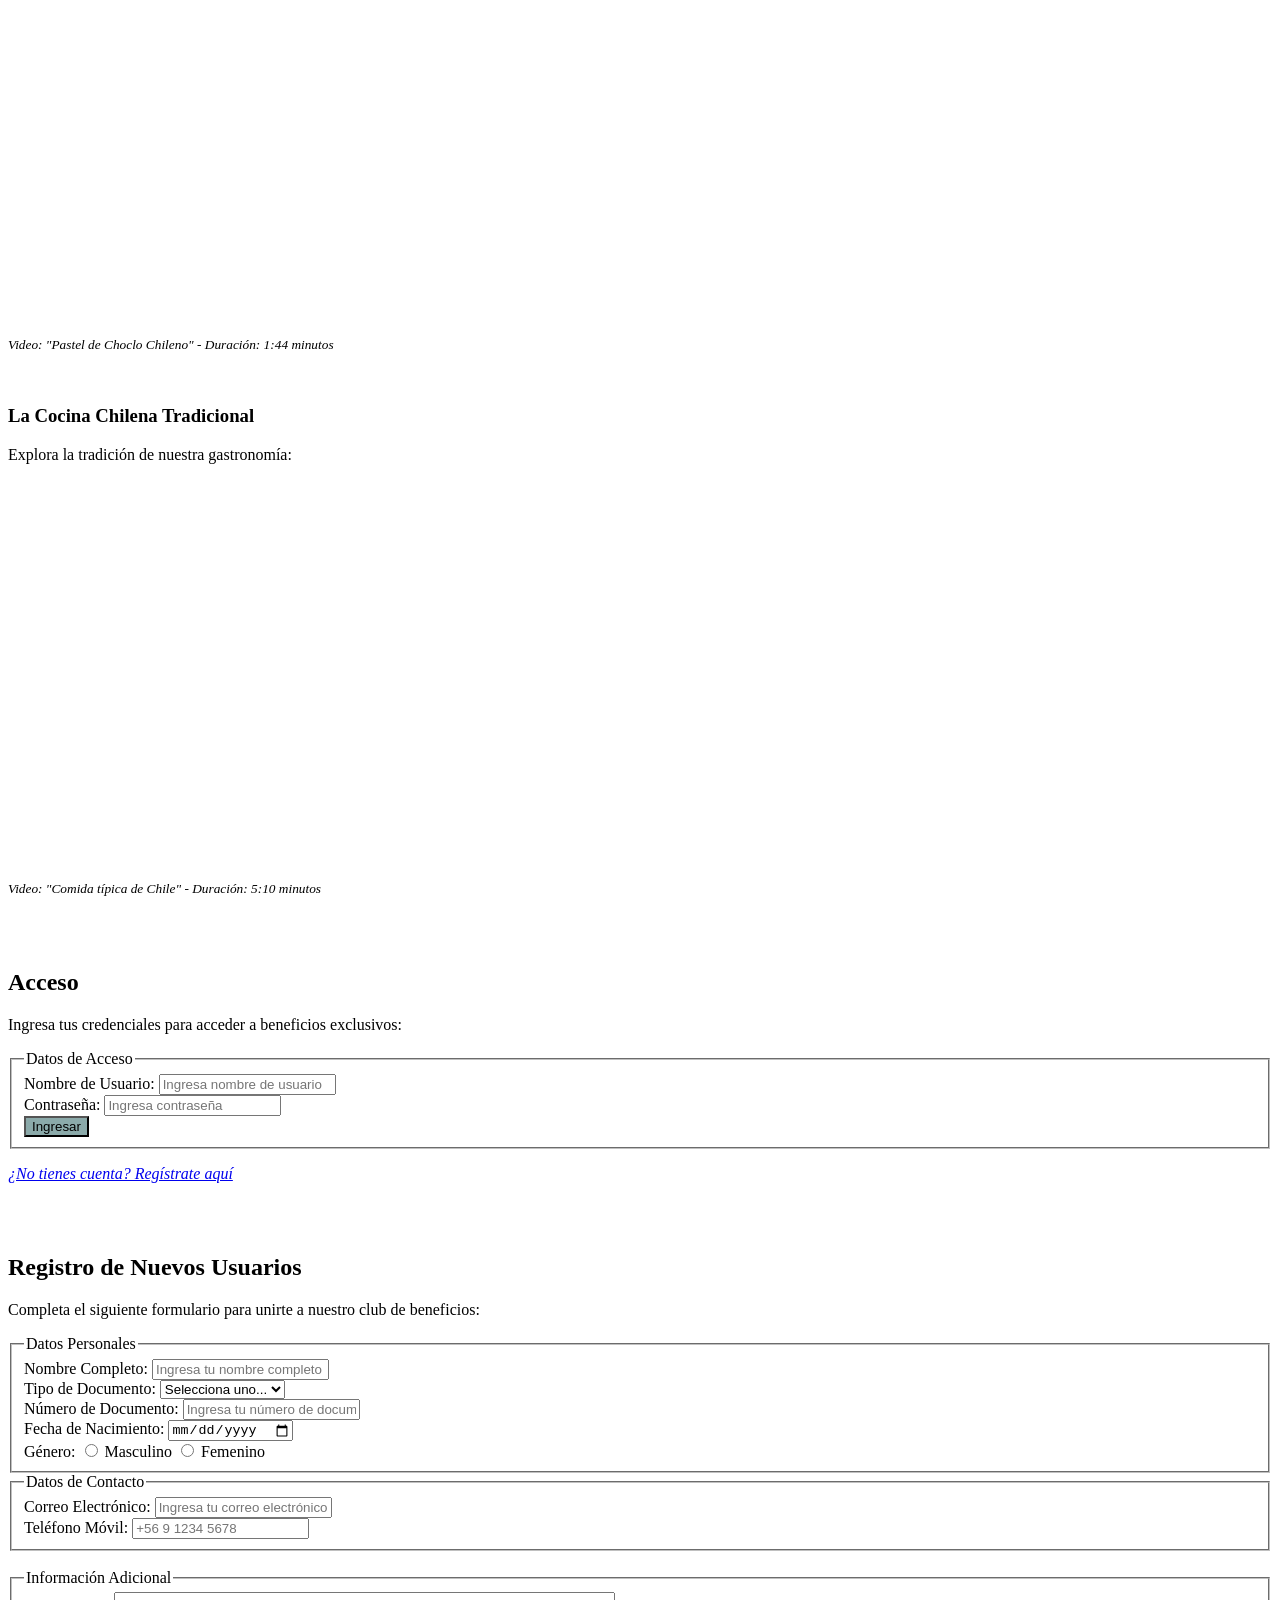
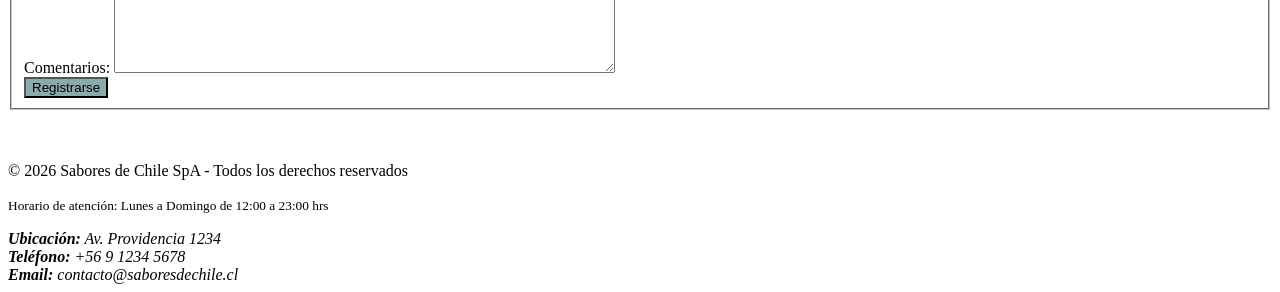
==== commit 10e17c86: "pequeños cambios" ====
--- a/index.html
+++ b/index.html
@@ -58,7 +58,7 @@
 
   <!-- Segunda hoja de estilo: <link> para tablas -->
   <link rel="stylesheet" type="text/css" href="estilo-tablas.css">
-  
+
 </head>
 <body>
   <header>
@@ -238,11 +238,11 @@
       <p>Aprovecha nuestras ofertas exclusivas del mes:</p>
       
       <ul>
-        <li><strong><font color="#190443">Menú Ejecutivo Diario</font></strong> - Lunes a Viernes: Entrada + Plato de fondo + Bebida + Postre por $12.900</li>
-        <li><strong><font color="#F70814">Noche Romántica</font></strong> - Viernes y Sábados: Cena para 2 personas con botella de vino y foto recuerdo por $35.900</li>
-        <li><strong><font color="green">Cumpleaños Especial</font></strong> - El cumpleañero come GRATIS (grupo mínimo 6 personas)</li>
-        <li><strong><font color="#EE2FDE">Happy Hour</font></strong> - Lunes a Jueves de 17:00 a 19:00 hrs: <strong>2x1</strong> en bebidas tradicionales</li>
-        <li><strong><font color="blue">Descuento Estudiantes</font></strong> - 15% de descuento presentando credencial vigente</li>
+        <li><strong>Menú Ejecutivo Diario</strong> - Lunes a Viernes: Entrada + Plato de fondo + Bebida + Postre por $12.900</li>
+        <li><strong>Noche Romántica</strong> - Viernes y Sábados: Cena para 2 personas con botella de vino y foto recuerdo por $35.900</li>
+        <li><strong>Cumpleaños Especial</strong> - El cumpleañero come GRATIS (grupo mínimo 6 personas)</li>
+        <li><strong>Happy Hour</strong> - Lunes a Jueves de 17:00 a 19:00 hrs: <strong>2x1</strong> en bebidas tradicionales</li>
+        <li><strong>Descuento Estudiantes</strong> - 15% de descuento presentando credencial vigente</li>
       </ul>
     </section>
     <br><br>
@@ -467,12 +467,7 @@
         </fieldset>
       </form>
     </section>
-
-
-
-
-
-
+    
   </main>
   <br><br>
   <footer>
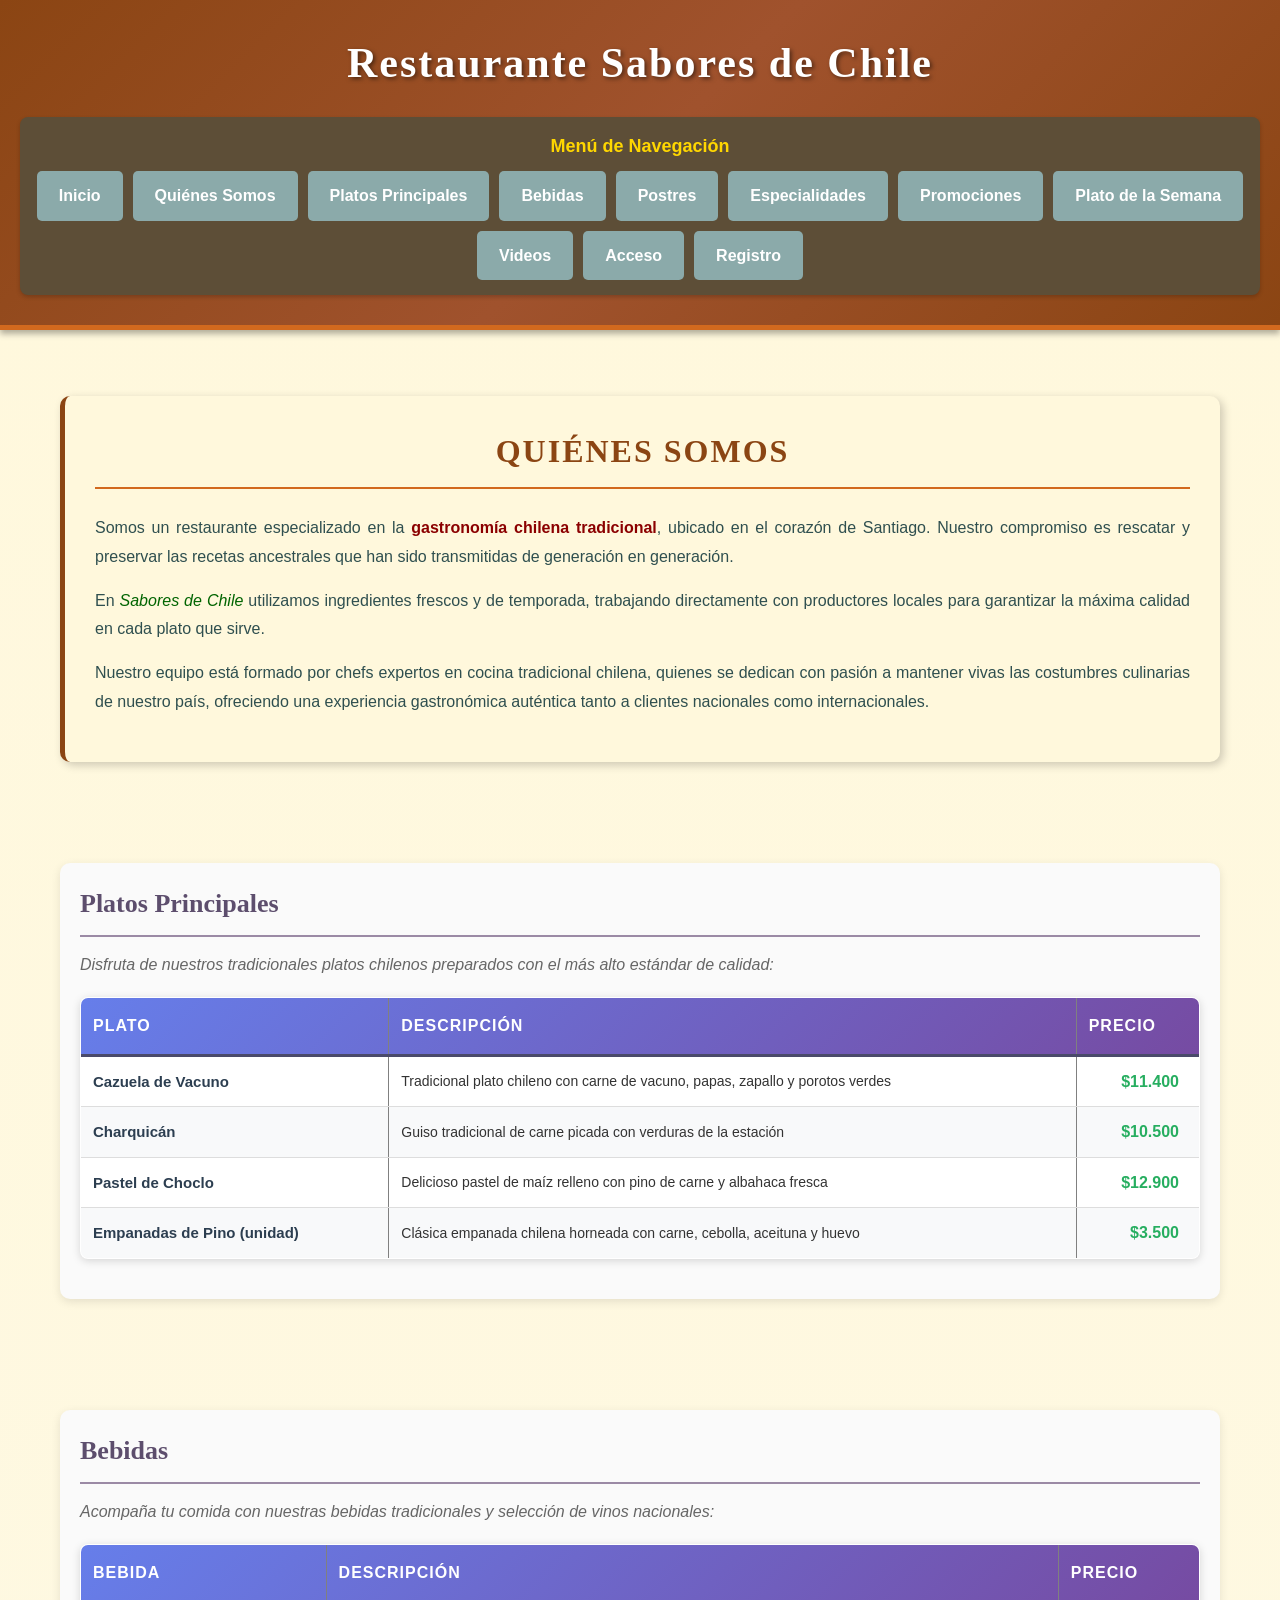
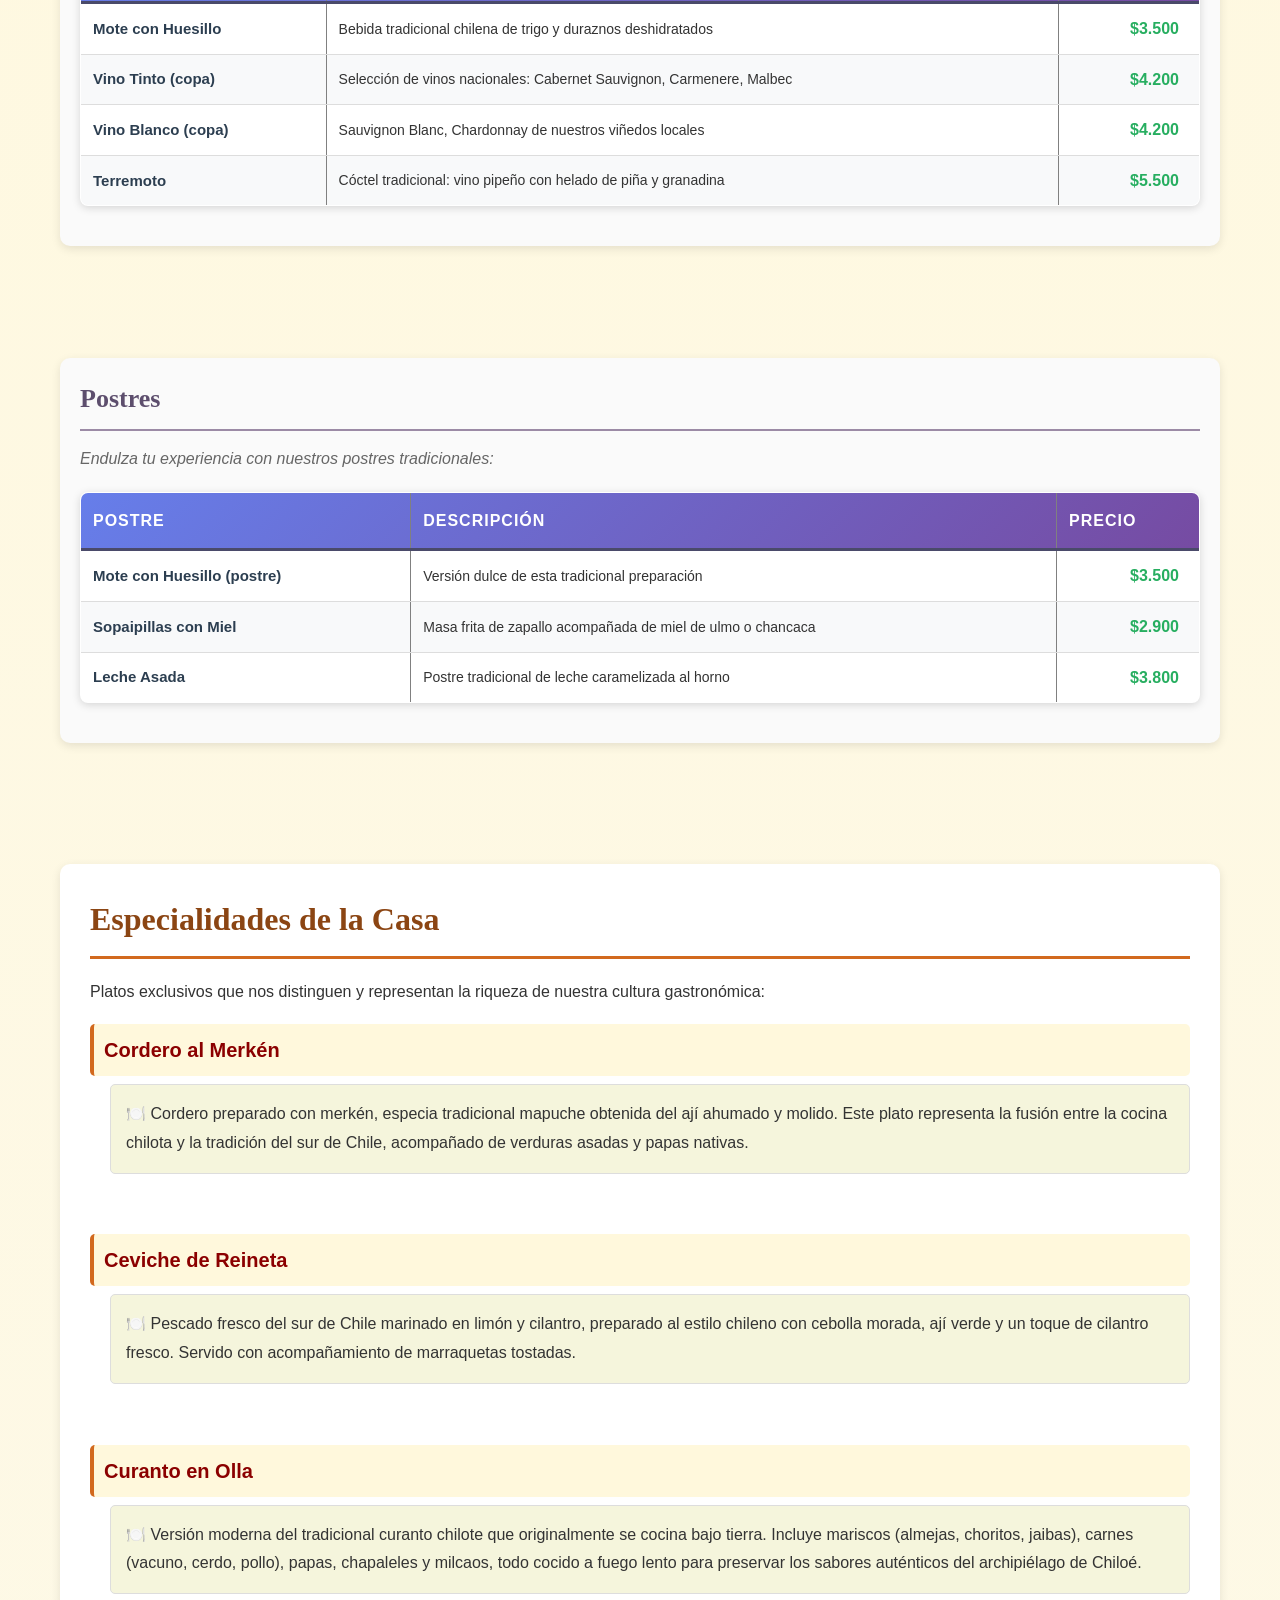
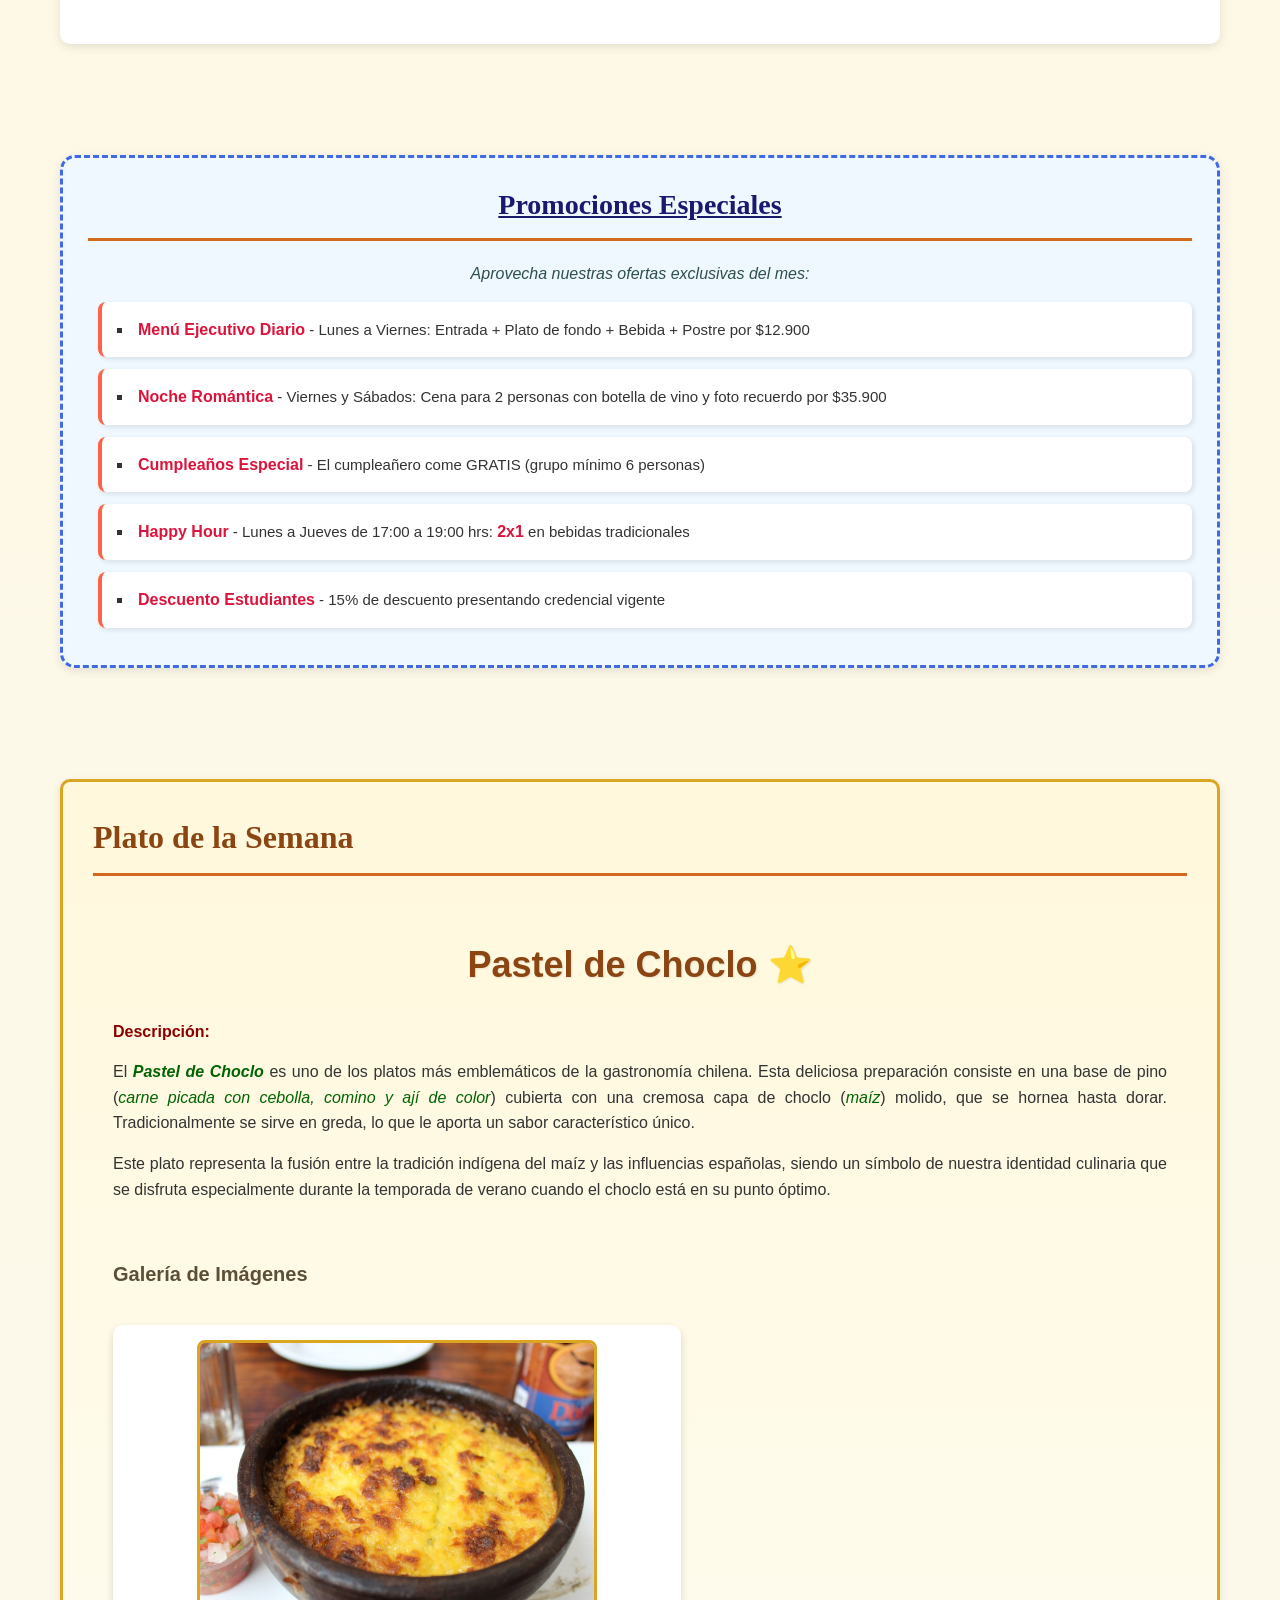
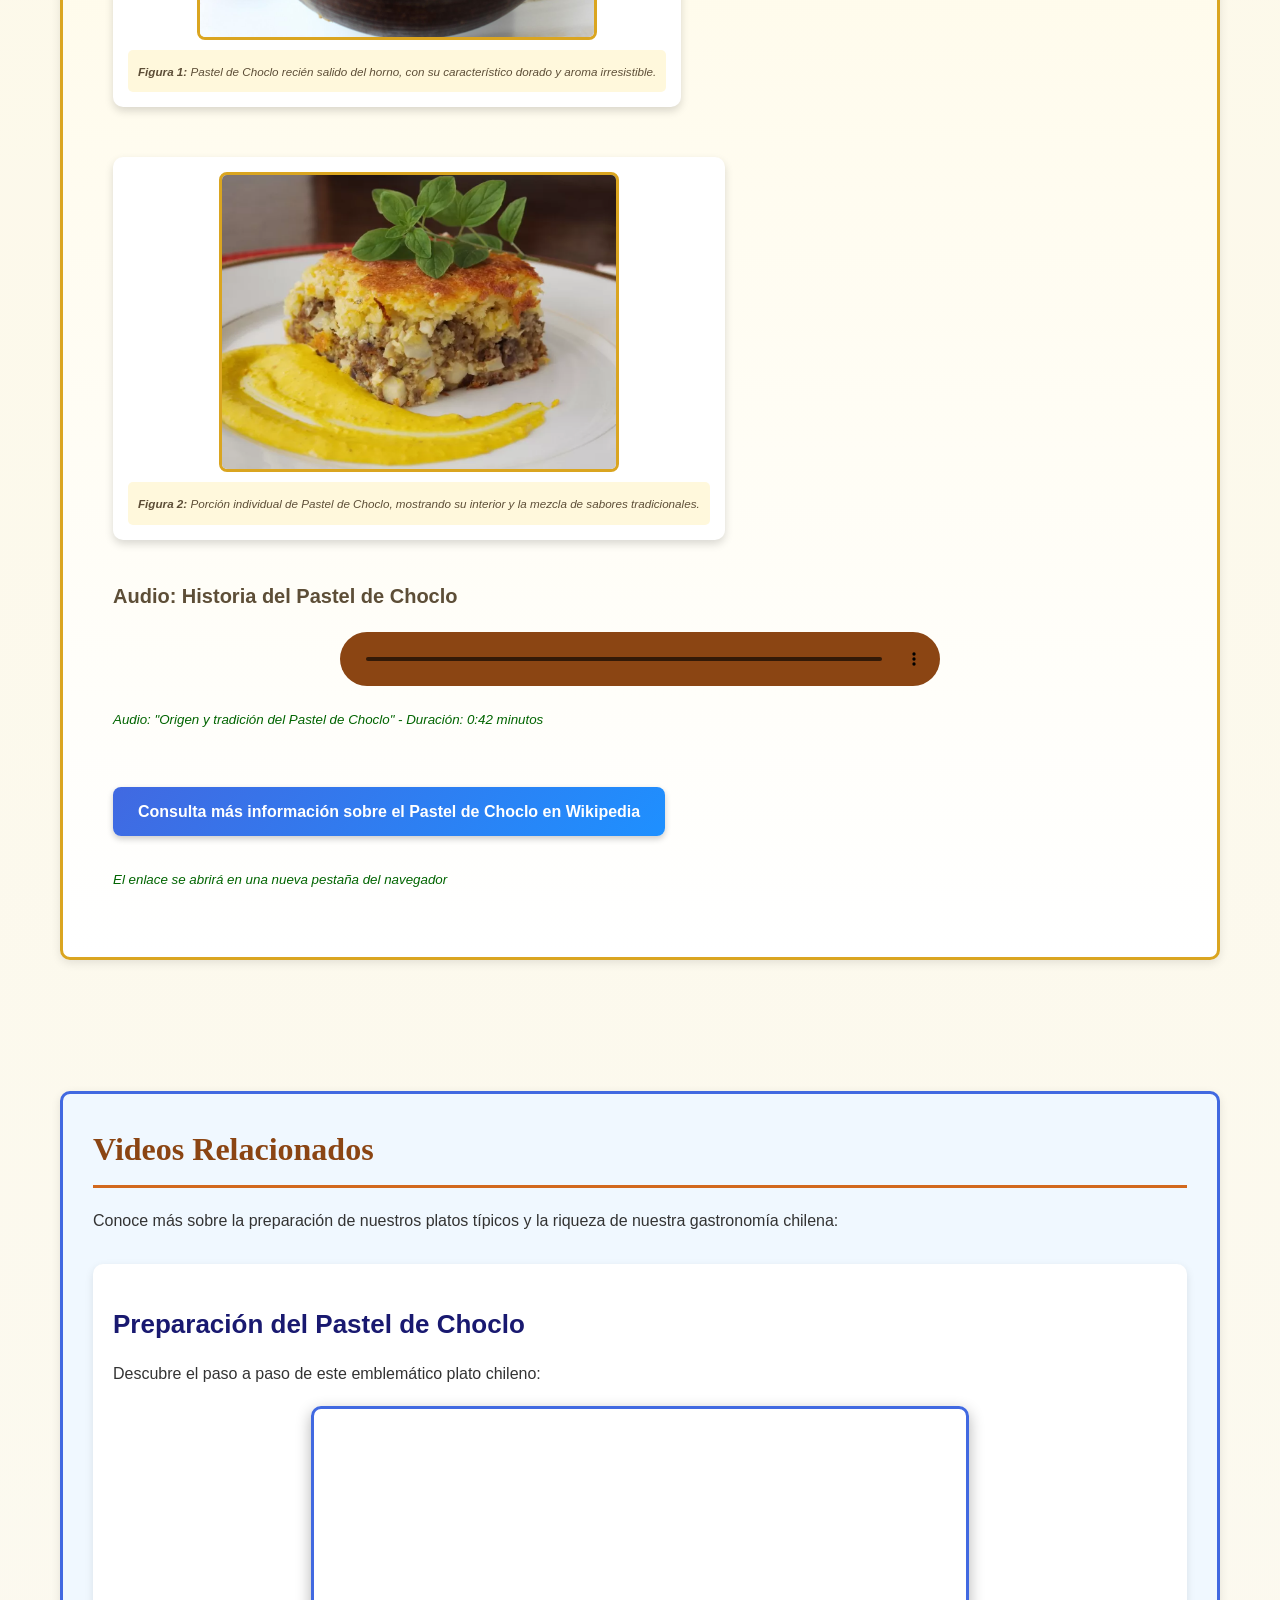
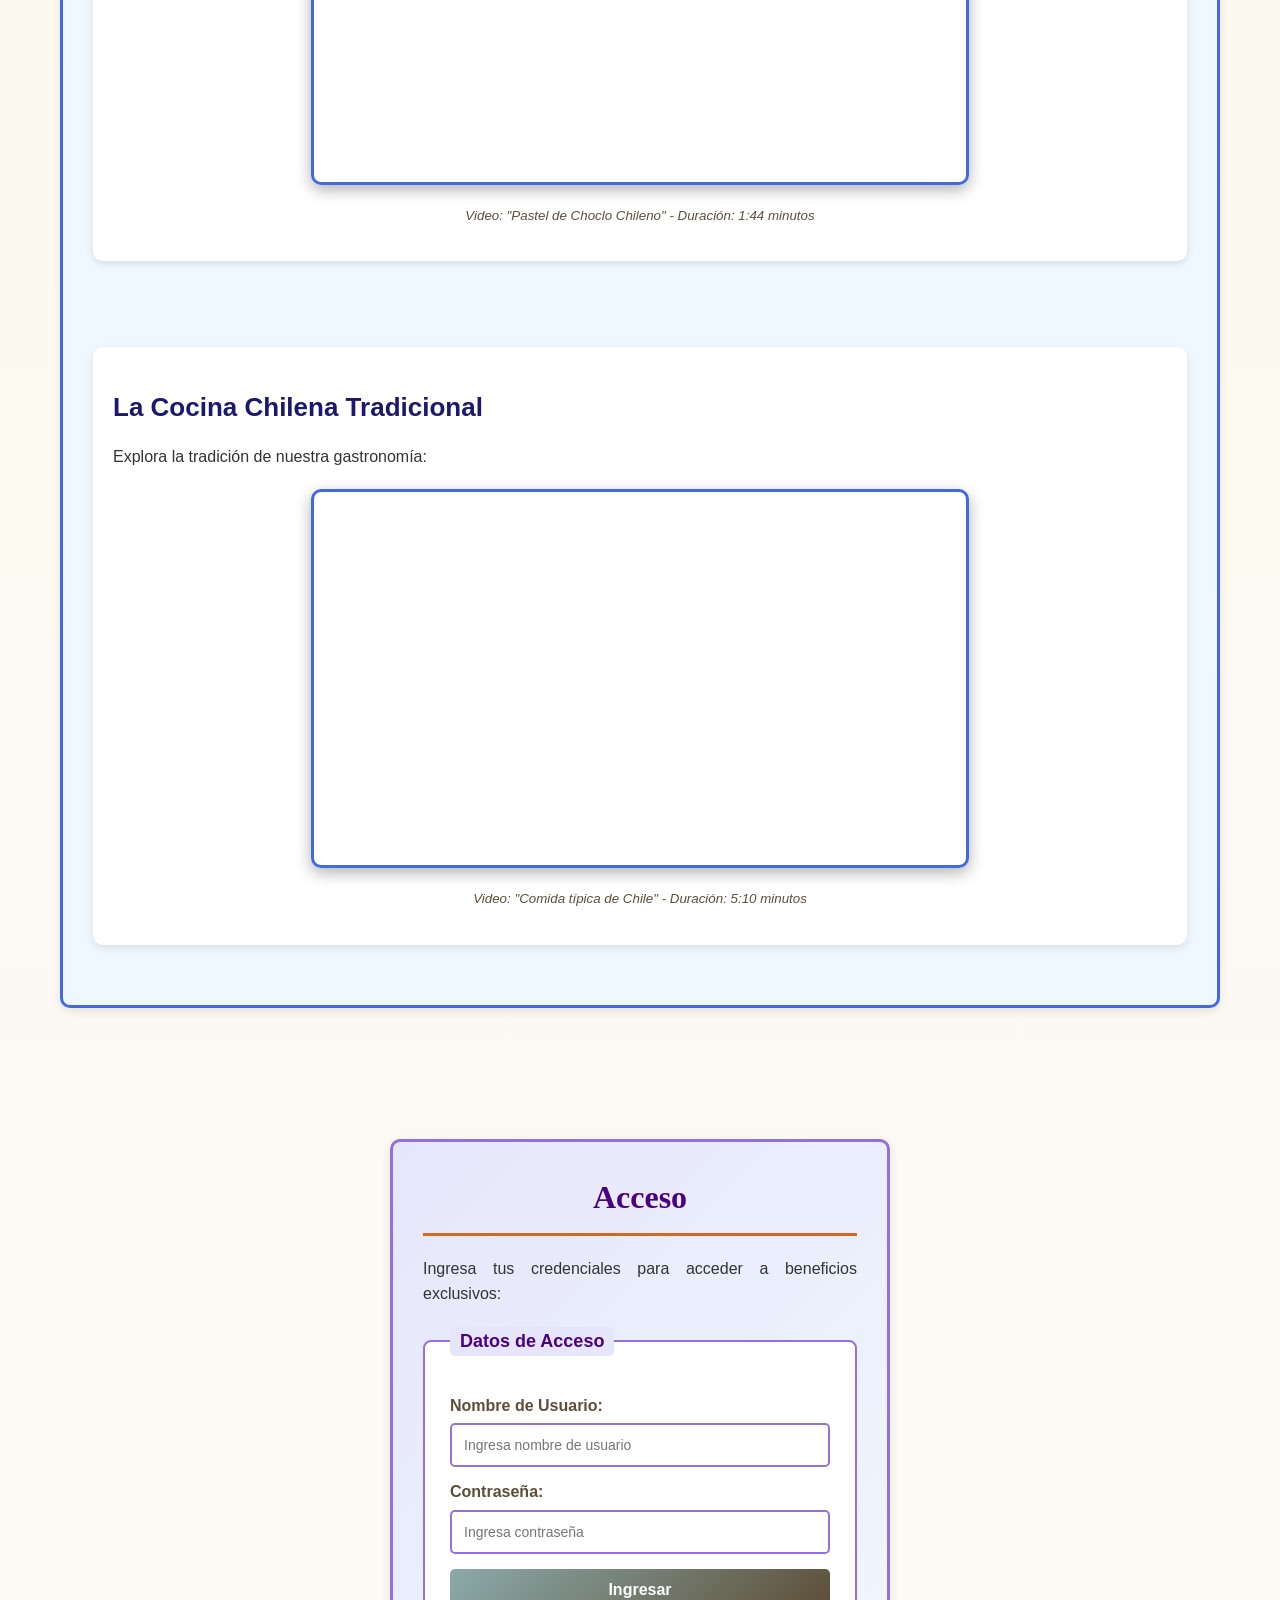
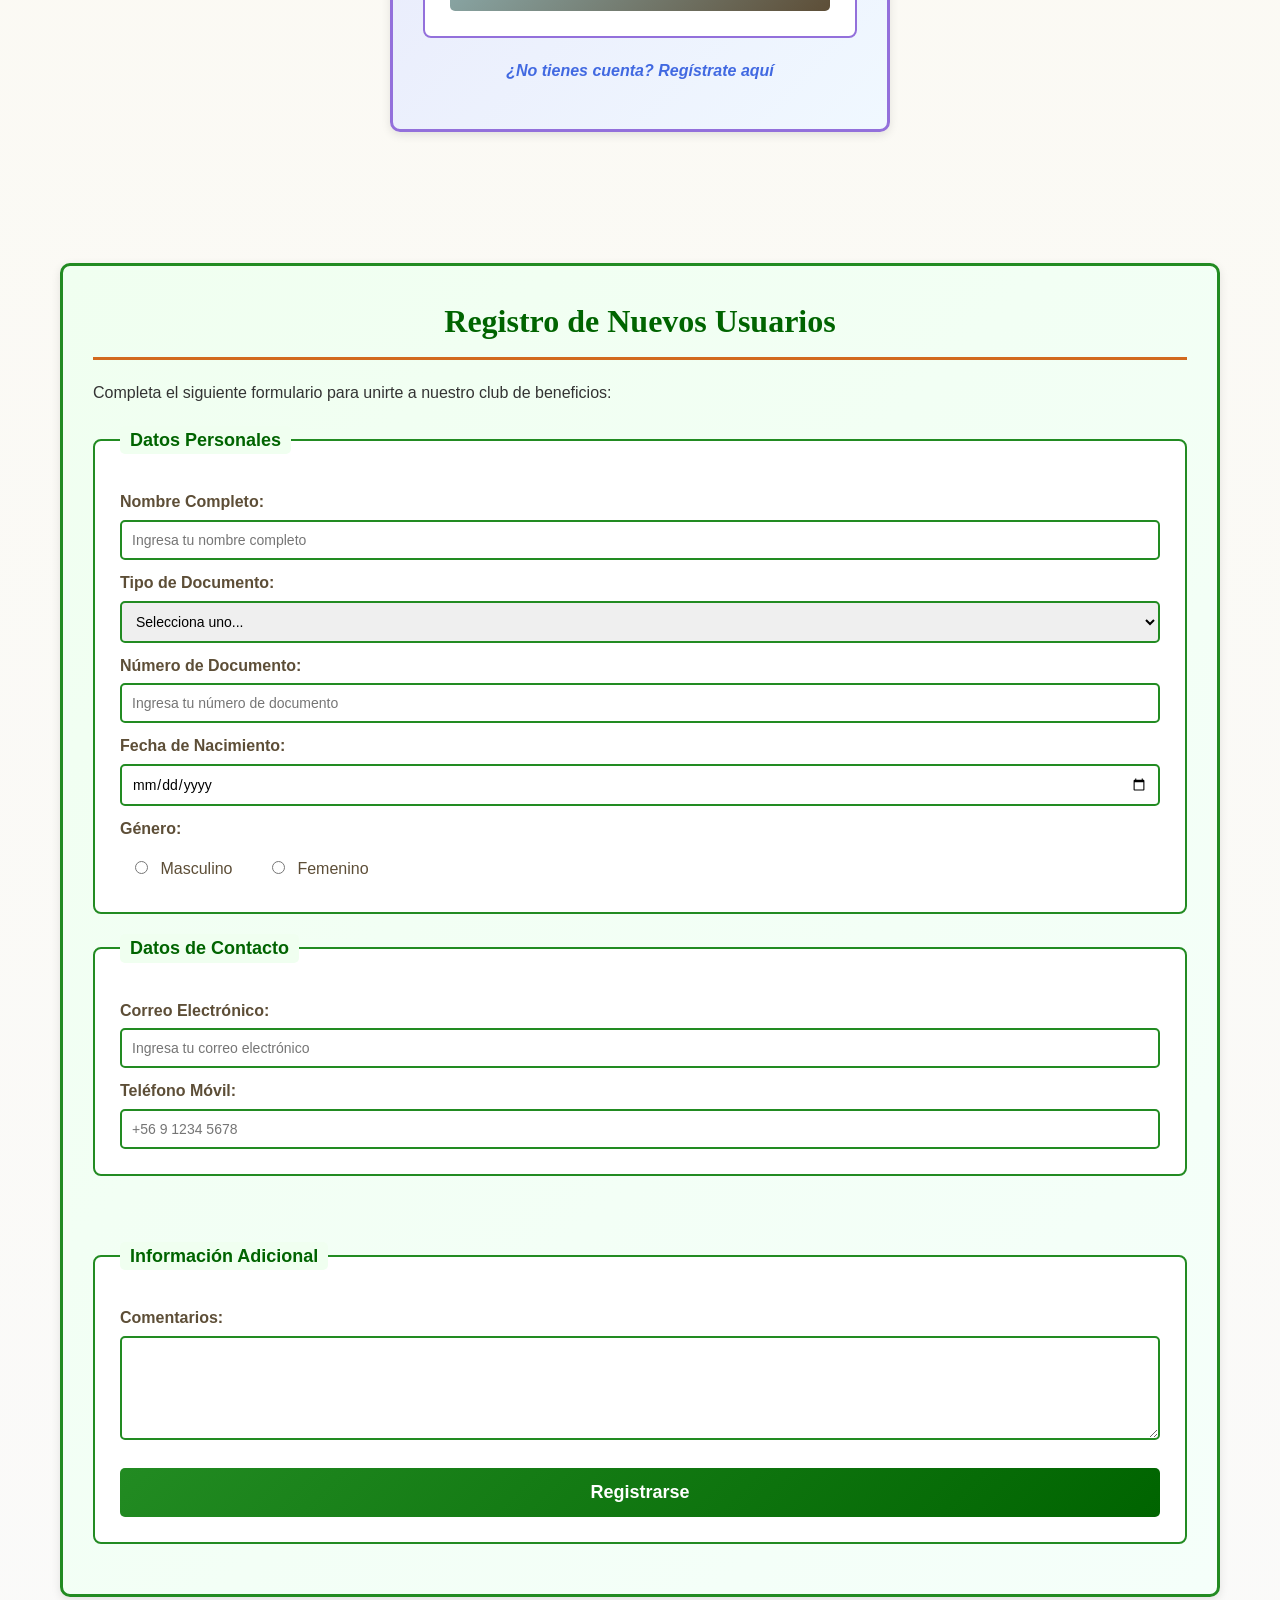
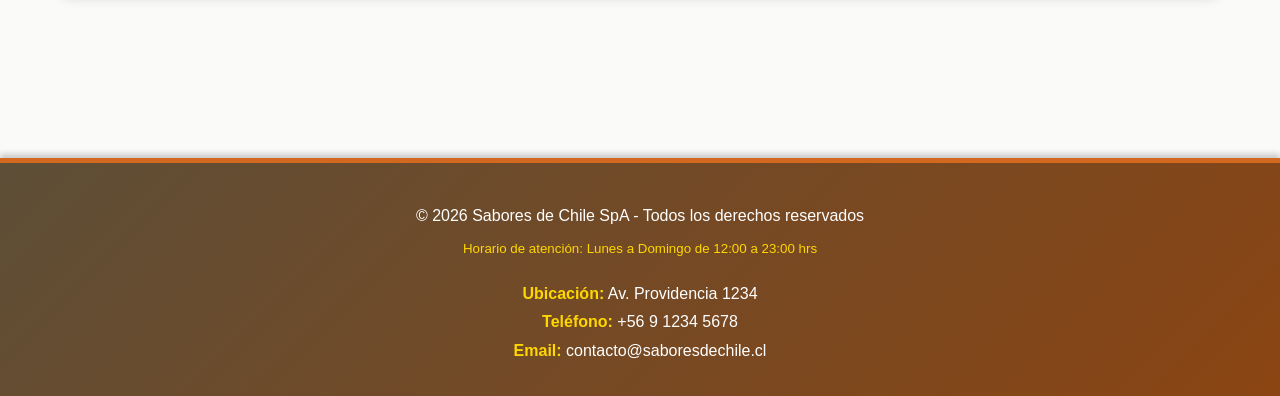
==== commit 01e0da37: "ultimos cambios" ====
--- a/index.html
+++ b/index.html
@@ -55,6 +55,8 @@
   <style type="text/css">
     @import url('estilo-promociones.css');
   </style>
+
+  <link rel="stylesheet" type="text/css" href="estilo-general.css">
 
   <!-- Segunda hoja de estilo: <link> para tablas -->
   <link rel="stylesheet" type="text/css" href="estilo-tablas.css">
--- a/estilo-general.css
+++ b/estilo-general.css
@@ -0,0 +1,618 @@
+/* Reset básico */
+* {
+  margin: 0;
+  padding: 0;
+  box-sizing: border-box;
+}
+
+/* Estilos del body */
+body {
+  font-family: 'Segoe UI', Tahoma, Geneva, Verdana, sans-serif;
+  background-color: #FAFAFA;
+  color: #333333;
+  line-height: 1.6;
+  background-image: linear-gradient(to bottom, #FFF8DC 0%, #FAFAFA 100%);
+}
+
+/* ========================================
+   HEADER Y NAVEGACIÓN
+   ======================================== */
+
+header {
+  background: linear-gradient(135deg, #8B4513 0%, #A0522D 50%, #8B4513 100%);
+  color: #FFFFFF;
+  padding: 30px 20px;
+  text-align: center;
+  box-shadow: 0 4px 6px rgba(0, 0, 0, 0.3);
+  border-bottom: 5px solid #D2691E;
+}
+
+header h1 {
+  font-family: Georgia, 'Times New Roman', serif;
+  font-size: 42px;
+  margin-bottom: 10px;
+  text-shadow: 2px 2px 4px rgba(0, 0, 0, 0.5);
+  letter-spacing: 2px;
+}
+
+/* Navegación */
+nav {
+  background-color: #5D4E37;
+  padding: 15px;
+  margin-top: 20px;
+  border-radius: 8px;
+  box-shadow: 0 2px 4px rgba(0, 0, 0, 0.2);
+}
+
+nav h2 {
+  font-size: 18px;
+  margin-bottom: 10px;
+  color: #FFD700;
+  text-align: center;
+}
+
+nav ul {
+  list-style-type: none;
+  display: flex;
+  flex-wrap: wrap;
+  justify-content: center;
+  gap: 10px;
+}
+
+nav li {
+  display: inline-block;
+}
+
+nav a {
+  display: block;
+  padding: 10px 20px;
+  background-color: #8BAAAA;
+  color: #FFFFFF;
+  text-decoration: none;
+  border-radius: 5px;
+  font-weight: bold;
+  transition: all 0.3s ease;
+  border: 2px solid transparent;
+}
+
+nav a:hover {
+  background-color: #FFD700;
+  color: #5D4E37;
+  transform: translateY(-2px);
+  box-shadow: 0 4px 8px rgba(0, 0, 0, 0.3);
+  border-color: #FFFFFF;
+}
+
+/* ========================================
+   SECCIONES GENERALES
+   ======================================== */
+
+main {
+  max-width: 1200px;
+  margin: 0 auto;
+  padding: 20px;
+}
+
+section {
+  margin: 40px 0;
+  padding: 30px;
+  background-color: #FFFFFF;
+  border-radius: 10px;
+  box-shadow: 0 3px 10px rgba(0, 0, 0, 0.1);
+}
+
+section h2 {
+  font-family: Georgia, serif;
+  color: #8B4513;
+  font-size: 32px;
+  margin-bottom: 20px;
+  padding-bottom: 10px;
+  border-bottom: 3px solid #D2691E;
+}
+
+section h3 {
+  color: #A0522D;
+  font-size: 24px;
+  margin: 20px 0 10px 0;
+}
+
+section h4 {
+  color: #5D4E37;
+  font-size: 20px;
+  margin: 15px 0 10px 0;
+}
+
+section p {
+  margin-bottom: 15px;
+  text-align: justify;
+}
+
+/* ========================================
+   ESPECIALIDADES (Lista de Definición)
+   ======================================== */
+
+#especialidades dl {
+  margin: 20px 0;
+}
+
+#especialidades dt {
+  font-weight: bold;
+  color: #8B0000;
+  font-size: 20px;
+  margin-top: 20px;
+  margin-bottom: 8px;
+  padding: 10px;
+  background-color: #FFF8DC;
+  border-left: 4px solid #D2691E;
+  border-radius: 5px;
+}
+
+#especialidades dd {
+  margin-left: 20px;
+  margin-bottom: 15px;
+  padding: 15px;
+  background-color: #F5F5DC;
+  border-radius: 5px;
+  line-height: 1.8;
+  border: 1px solid #DDDDDD;
+}
+
+#especialidades dd::before {
+  content: "🍽️ ";
+}
+
+/* ========================================
+   PLATO DE LA SEMANA
+   ======================================== */
+
+#plato-semana {
+  background: linear-gradient(to bottom, #FFF8DC, #FFFFFF);
+  border: 3px solid #DAA520;
+}
+
+#plato-semana article {
+  padding: 20px;
+}
+
+#plato-semana h3 {
+  color: #8B4513;
+  font-size: 36px;
+  text-align: center;
+  margin-bottom: 25px;
+  text-shadow: 1px 1px 2px rgba(0, 0, 0, 0.1);
+}
+
+#plato-semana h3::after {
+  content: " ⭐";
+}
+
+#plato-semana p strong {
+  color: #8B0000;
+}
+
+#plato-semana em {
+  color: #006400;
+  font-style: italic;
+}
+
+/* Galería de Imágenes */
+#plato-semana figure {
+  margin: 25px auto;
+  text-align: center;
+  padding: 15px;
+  background-color: #FFFFFF;
+  border-radius: 10px;
+  box-shadow: 0 4px 8px rgba(0, 0, 0, 0.15);
+  display: inline-block;
+  max-width: 100%;
+}
+
+#plato-semana img {
+  border-radius: 8px;
+  border: 3px solid #DAA520;
+  transition: transform 0.3s ease;
+  display: block;
+  margin: 0 auto;
+}
+
+#plato-semana img:hover {
+  transform: scale(1.05);
+  box-shadow: 0 6px 12px rgba(0, 0, 0, 0.3);
+}
+
+#plato-semana figcaption {
+  margin-top: 10px;
+  font-size: 14px;
+  color: #5D4E37;
+  font-style: italic;
+  padding: 10px;
+  background-color: #FFF8DC;
+  border-radius: 5px;
+}
+
+/* Audio */
+#plato-semana audio {
+  width: 100%;
+  max-width: 600px;
+  margin: 20px auto;
+  display: block;
+  border-radius: 8px;
+}
+
+#plato-semana audio::-webkit-media-controls-panel {
+  background-color: #8B4513;
+}
+
+/* Enlace externo */
+#plato-semana a {
+  display: inline-block;
+  margin: 15px 0;
+  padding: 12px 25px;
+  background: linear-gradient(135deg, #4169E1, #1E90FF);
+  color: #FFFFFF;
+  text-decoration: none;
+  border-radius: 8px;
+  font-weight: bold;
+  transition: all 0.3s ease;
+  box-shadow: 0 3px 6px rgba(0, 0, 0, 0.2);
+}
+
+#plato-semana a:hover {
+  background: linear-gradient(135deg, #1E90FF, #4169E1);
+  transform: translateY(-2px);
+  box-shadow: 0 5px 10px rgba(0, 0, 0, 0.3);
+}
+
+/* ========================================
+   VIDEOS RELACIONADOS
+   ======================================== */
+
+#videos-relacionados {
+  background-color: #F0F8FF;
+  border: 3px solid #4169E1;
+}
+
+#videos-relacionados article {
+  margin: 30px 0;
+  padding: 20px;
+  background-color: #FFFFFF;
+  border-radius: 10px;
+  box-shadow: 0 3px 8px rgba(0, 0, 0, 0.1);
+}
+
+#videos-relacionados h3 {
+  color: #191970;
+  font-size: 26px;
+  margin-bottom: 15px;
+}
+
+#videos-relacionados iframe {
+  display: block;
+  margin: 20px auto;
+  border-radius: 10px;
+  box-shadow: 0 5px 15px rgba(0, 0, 0, 0.3);
+  border: 3px solid #4169E1;
+  transition: transform 0.3s ease;
+}
+
+#videos-relacionados iframe:hover {
+  transform: scale(1.02);
+  box-shadow: 0 8px 20px rgba(0, 0, 0, 0.4);
+}
+
+#videos-relacionados small {
+  display: block;
+  text-align: center;
+  margin-top: 10px;
+  color: #5D4E37;
+  font-style: italic;
+}
+
+/* ========================================
+   FORMULARIOS
+   ======================================== */
+
+/* Sección Acceso */
+#acceso {
+  background: linear-gradient(135deg, #E6E6FA 0%, #F0F8FF 100%);
+  border: 3px solid #9370DB;
+  max-width: 500px;
+  margin: 40px auto;
+}
+
+#acceso h2 {
+  text-align: center;
+  color: #4B0082;
+}
+
+#acceso fieldset {
+  border: 2px solid #9370DB;
+  border-radius: 8px;
+  padding: 25px;
+  margin: 20px 0;
+  background-color: #FFFFFF;
+}
+
+#acceso legend {
+  font-weight: bold;
+  color: #4B0082;
+  font-size: 18px;
+  padding: 0 10px;
+  background-color: #E6E6FA;
+  border-radius: 5px;
+}
+
+#acceso label {
+  display: block;
+  margin: 12px 0 5px 0;
+  font-weight: bold;
+  color: #5D4E37;
+}
+
+#acceso input[type="text"],
+#acceso input[type="password"] {
+  width: 100%;
+  padding: 12px;
+  border: 2px solid #9370DB;
+  border-radius: 5px;
+  font-size: 14px;
+  transition: all 0.3s ease;
+}
+
+#acceso input[type="text"]:focus,
+#acceso input[type="password"]:focus {
+  border-color: #4B0082;
+  box-shadow: 0 0 8px rgba(75, 0, 130, 0.3);
+  outline: none;
+}
+
+#acceso input[type="submit"] {
+  width: 100%;
+  padding: 12px;
+  margin-top: 15px;
+  background: linear-gradient(135deg, #8BAAAA, #5D4E37);
+  color: #FFFFFF;
+  border: none;
+  border-radius: 5px;
+  font-size: 16px;
+  font-weight: bold;
+  cursor: pointer;
+  transition: all 0.3s ease;
+}
+
+#acceso input[type="submit"]:hover {
+  background: linear-gradient(135deg, #5D4E37, #8BAAAA);
+  transform: translateY(-2px);
+  box-shadow: 0 4px 8px rgba(0, 0, 0, 0.2);
+}
+
+#acceso a {
+  display: block;
+  text-align: center;
+  margin-top: 15px;
+  color: #4169E1;
+  text-decoration: none;
+  font-weight: bold;
+}
+
+#acceso a:hover {
+  text-decoration: underline;
+  color: #1E90FF;
+}
+
+/* Sección Registro */
+#registro {
+  background: linear-gradient(135deg, #F0FFF0 0%, #F5FFFA 100%);
+  border: 3px solid #228B22;
+}
+
+#registro h2 {
+  text-align: center;
+  color: #006400;
+}
+
+#registro fieldset {
+  border: 2px solid #228B22;
+  border-radius: 8px;
+  padding: 25px;
+  margin: 20px 0;
+  background-color: #FFFFFF;
+}
+
+#registro legend {
+  font-weight: bold;
+  color: #006400;
+  font-size: 18px;
+  padding: 0 10px;
+  background-color: #F0FFF0;
+  border-radius: 5px;
+}
+
+#registro label {
+  display: block;
+  margin: 10px 0 5px 0;
+  font-weight: bold;
+  color: #5D4E37;
+}
+
+#registro input[type="text"],
+#registro input[type="email"],
+#registro input[type="tel"],
+#registro input[type="date"],
+#registro select,
+#registro textarea {
+  width: 100%;
+  padding: 10px;
+  border: 2px solid #228B22;
+  border-radius: 5px;
+  font-size: 14px;
+  font-family: inherit;
+  transition: all 0.3s ease;
+}
+
+#registro input:focus,
+#registro select:focus,
+#registro textarea:focus {
+  border-color: #006400;
+  box-shadow: 0 0 8px rgba(34, 139, 34, 0.3);
+  outline: none;
+}
+
+#registro input[type="radio"] {
+  margin: 0 8px 0 15px;
+  cursor: pointer;
+}
+
+#registro input[type="radio"] + label {
+  display: inline-block;
+  margin-right: 20px;
+  font-weight: normal;
+}
+
+#registro textarea {
+  resize: vertical;
+  min-height: 100px;
+}
+
+#registro input[type="submit"] {
+  width: 100%;
+  padding: 14px;
+  margin-top: 20px;
+  background: linear-gradient(135deg, #228B22, #006400);
+  color: #FFFFFF;
+  border: none;
+  border-radius: 5px;
+  font-size: 18px;
+  font-weight: bold;
+  cursor: pointer;
+  transition: all 0.3s ease;
+}
+
+#registro input[type="submit"]:hover {
+  background: linear-gradient(135deg, #006400, #228B22);
+  transform: translateY(-2px);
+  box-shadow: 0 5px 10px rgba(0, 0, 0, 0.2);
+}
+
+/* ========================================
+   FOOTER
+   ======================================== */
+
+footer {
+  background: linear-gradient(135deg, #5D4E37 0%, #8B4513 100%);
+  color: #FFFFFF;
+  padding: 30px 20px;
+  text-align: center;
+  margin-top: 50px;
+  border-top: 5px solid #D2691E;
+  box-shadow: 0 -4px 6px rgba(0, 0, 0, 0.2);
+}
+
+footer p {
+  margin: 10px 0;
+}
+
+footer small {
+  display: block;
+  margin-top: 10px;
+  color: #FFD700;
+}
+
+footer address {
+  margin-top: 20px;
+  font-style: normal;
+  line-height: 1.8;
+}
+
+footer strong {
+  color: #FFD700;
+}
+
+/* ========================================
+   UTILIDADES Y RESPONSIVE
+   ======================================== */
+
+/* Saltos de línea */
+br {
+  line-height: 1.6;
+}
+
+/* Responsive Design */
+@media screen and (max-width: 768px) {
+  header h1 {
+    font-size: 28px;
+  }
+  
+  nav ul {
+    flex-direction: column;
+    align-items: center;
+  }
+  
+  nav a {
+    width: 100%;
+    max-width: 300px;
+    text-align: center;
+  }
+  
+  section {
+    padding: 20px;
+    margin: 20px 10px;
+  }
+  
+  section h2 {
+    font-size: 24px;
+  }
+  
+  #plato-semana figure {
+    width: 100%;
+  }
+  
+  #plato-semana img {
+    width: 100%;
+    height: auto;
+  }
+  
+  #videos-relacionados iframe {
+    width: 100%;
+    height: auto;
+  }
+}
+
+/* Animaciones */
+@keyframes fadeIn {
+  from {
+    opacity: 0;
+    transform: translateY(20px);
+  }
+  to {
+    opacity: 1;
+    transform: translateY(0);
+  }
+}
+
+section {
+  animation: fadeIn 0.6s ease-out;
+}
+
+/* Efecto hover general para enlaces */
+a {
+  transition: all 0.3s ease;
+}
+
+/* Scrollbar personalizada */
+::-webkit-scrollbar {
+  width: 12px;
+}
+
+::-webkit-scrollbar-track {
+  background: #F1F1F1;
+}
+
+::-webkit-scrollbar-thumb {
+  background: #8B4513;
+  border-radius: 6px;
+}
+
+::-webkit-scrollbar-thumb:hover {
+  background: #A0522D;
+}
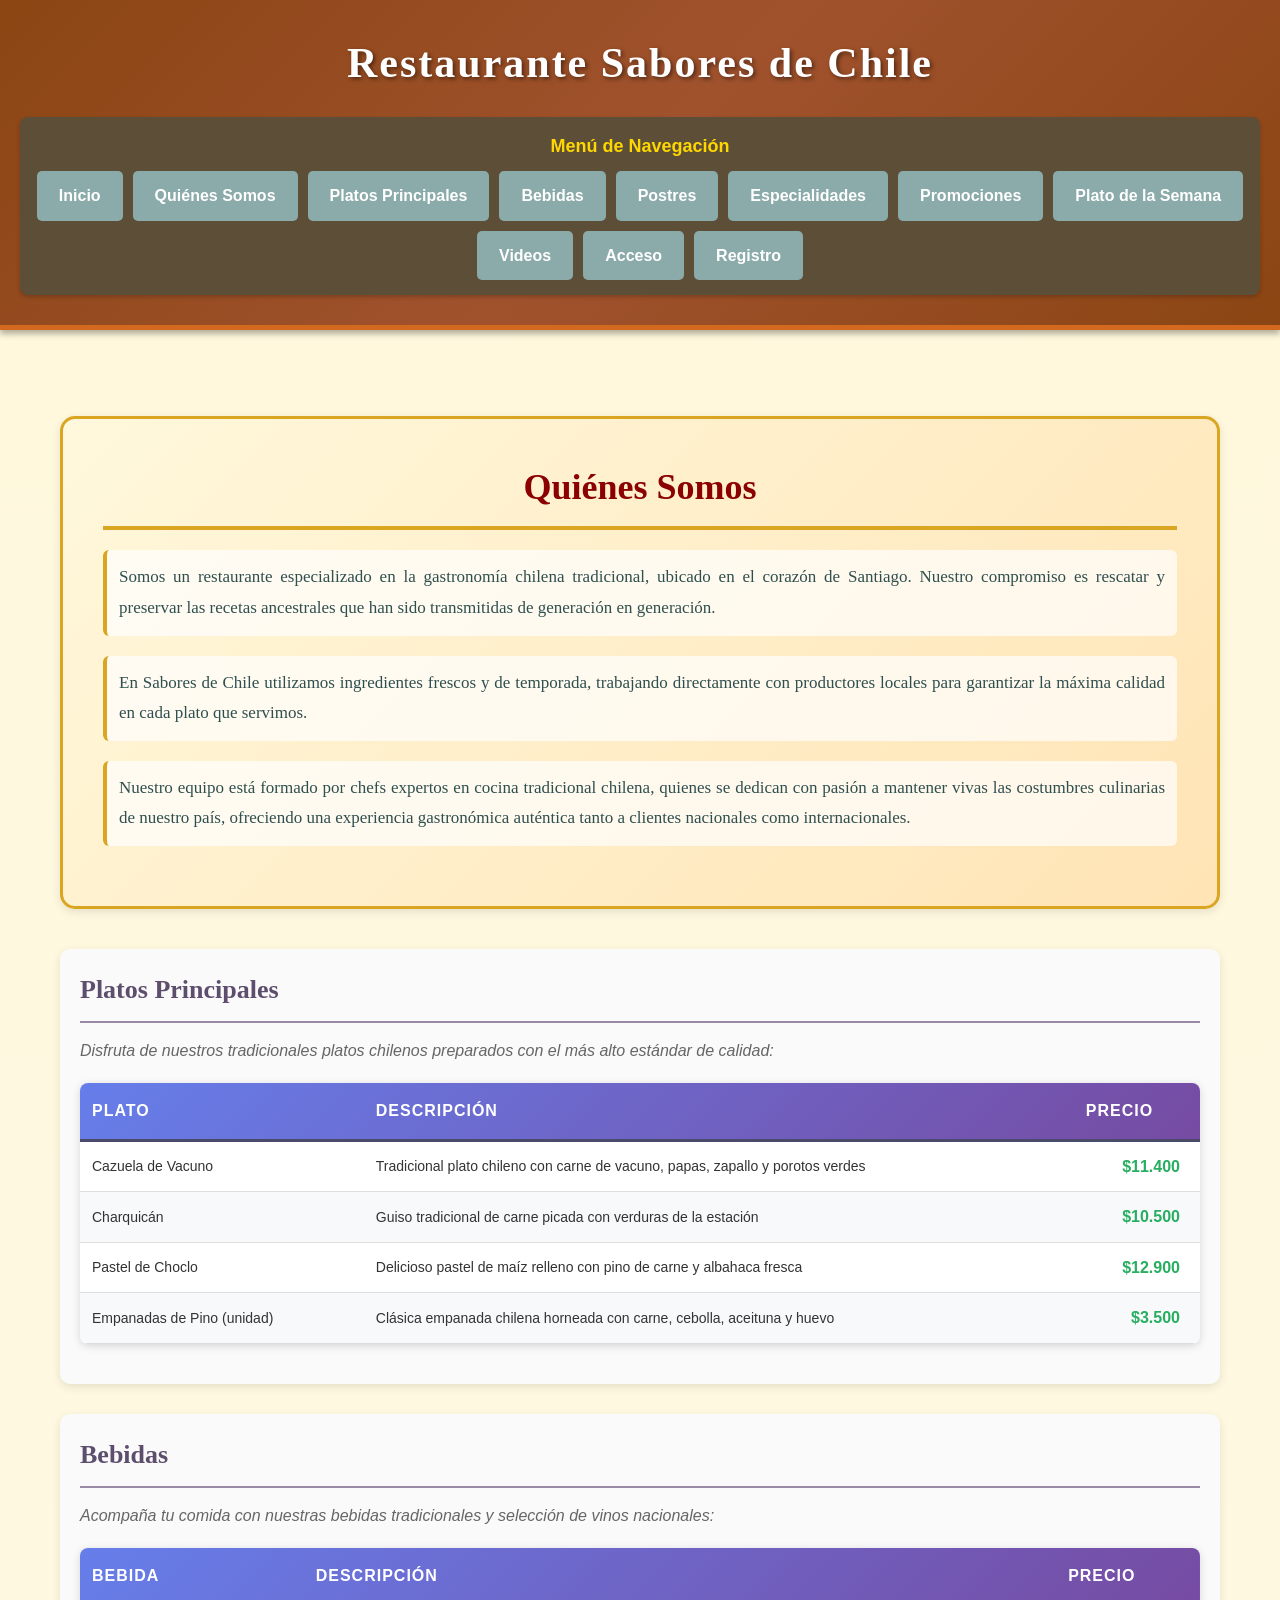
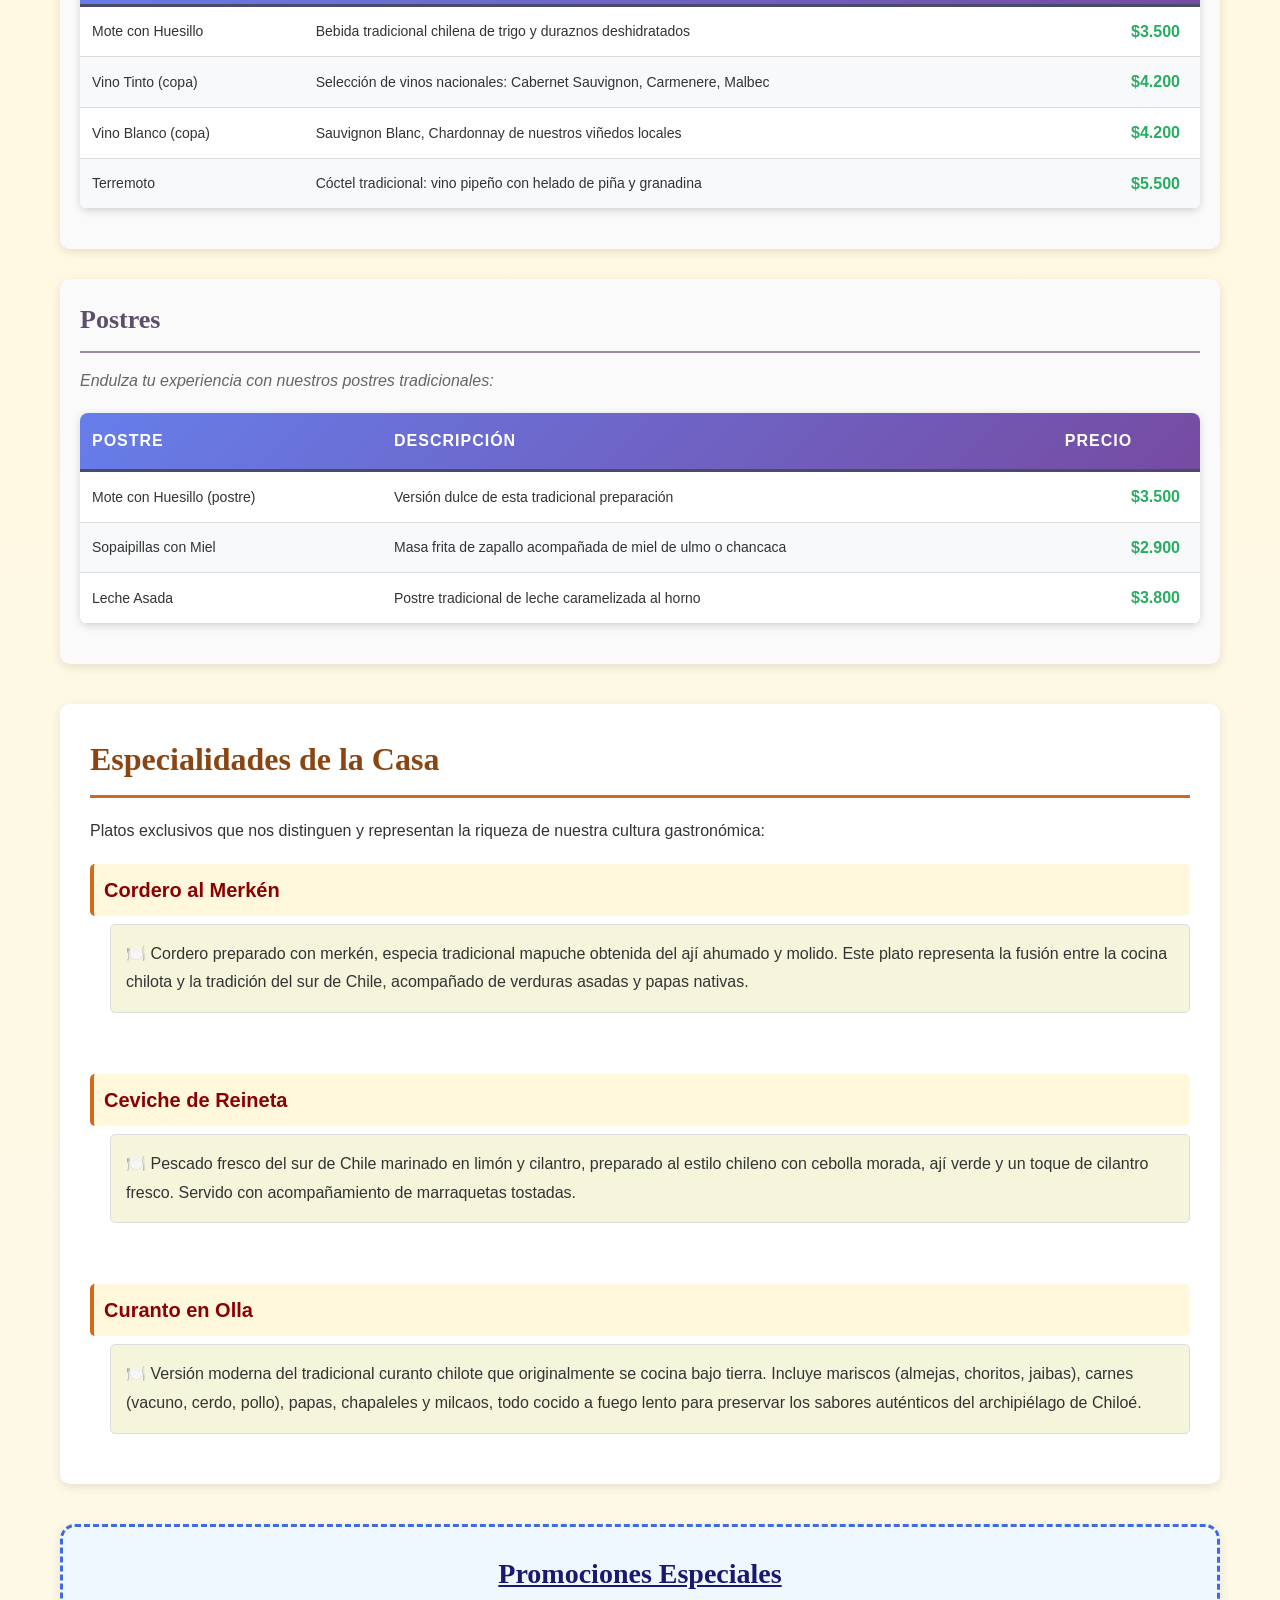
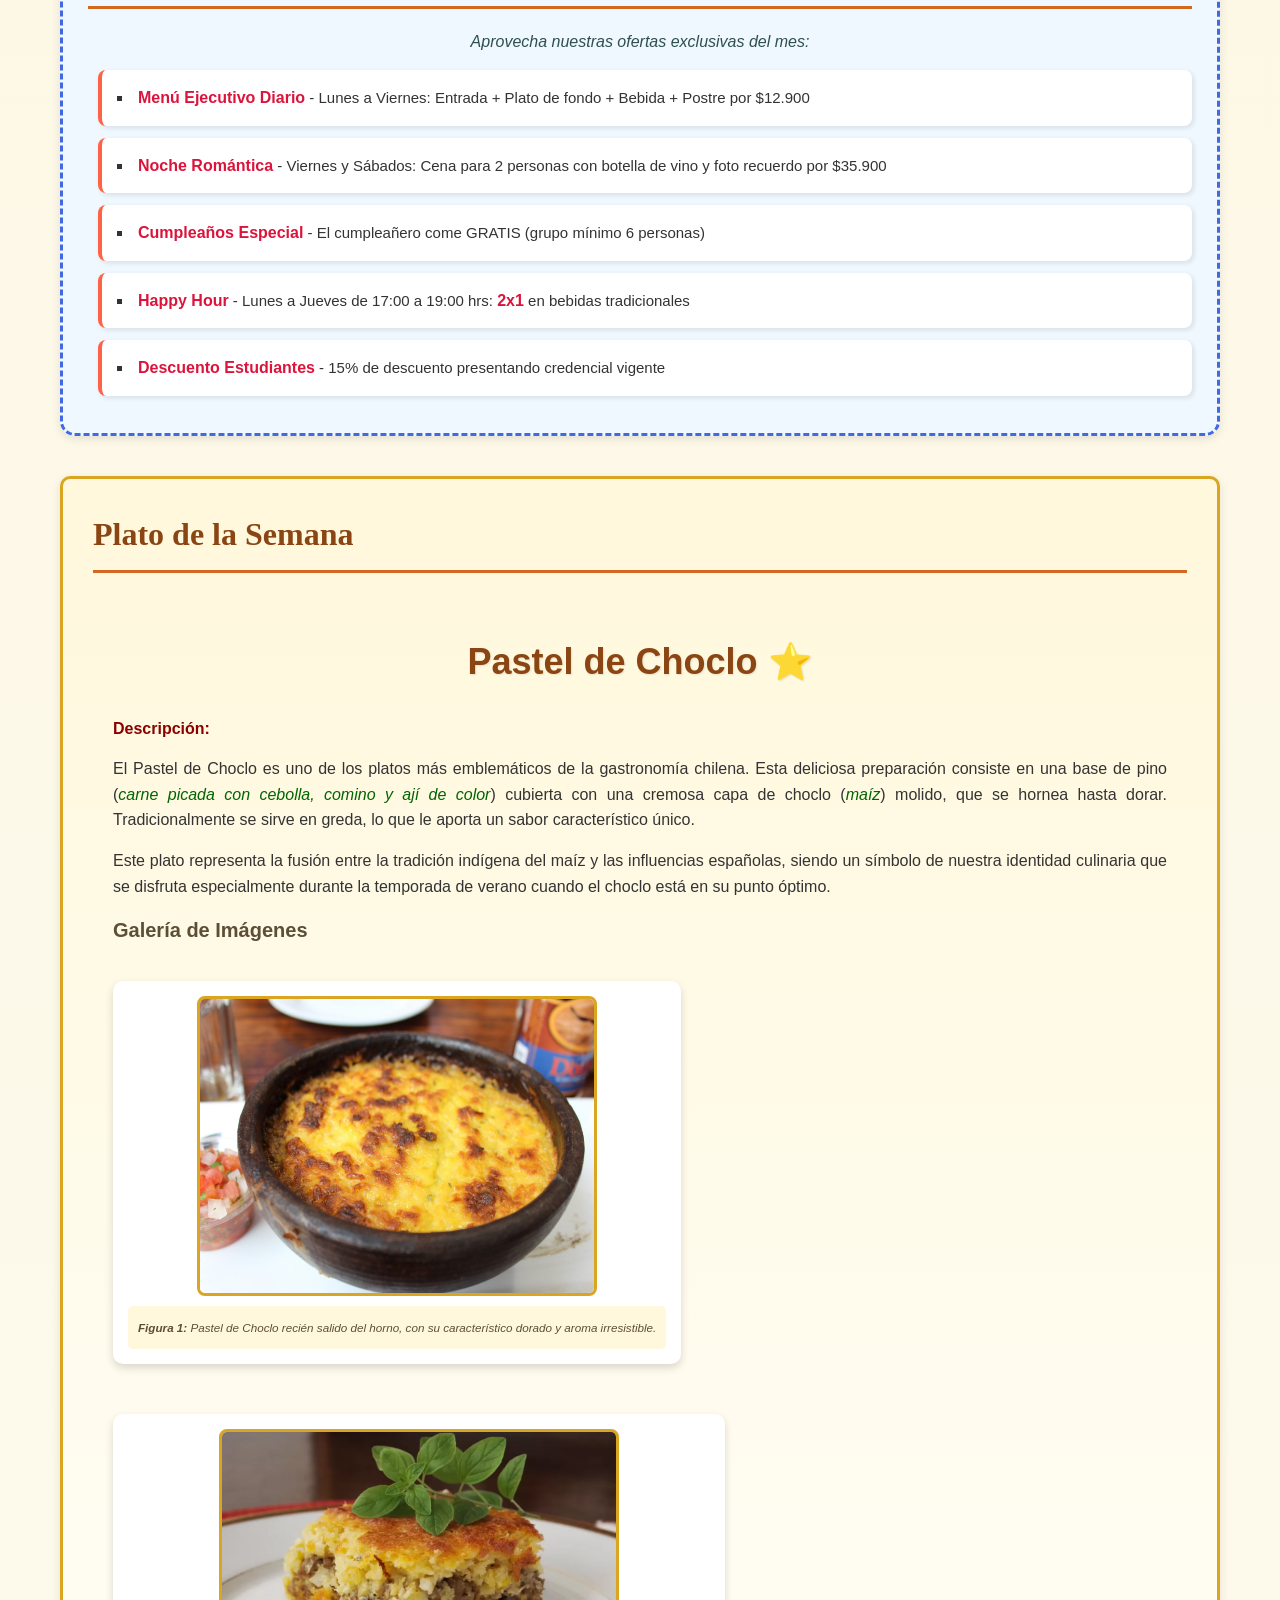
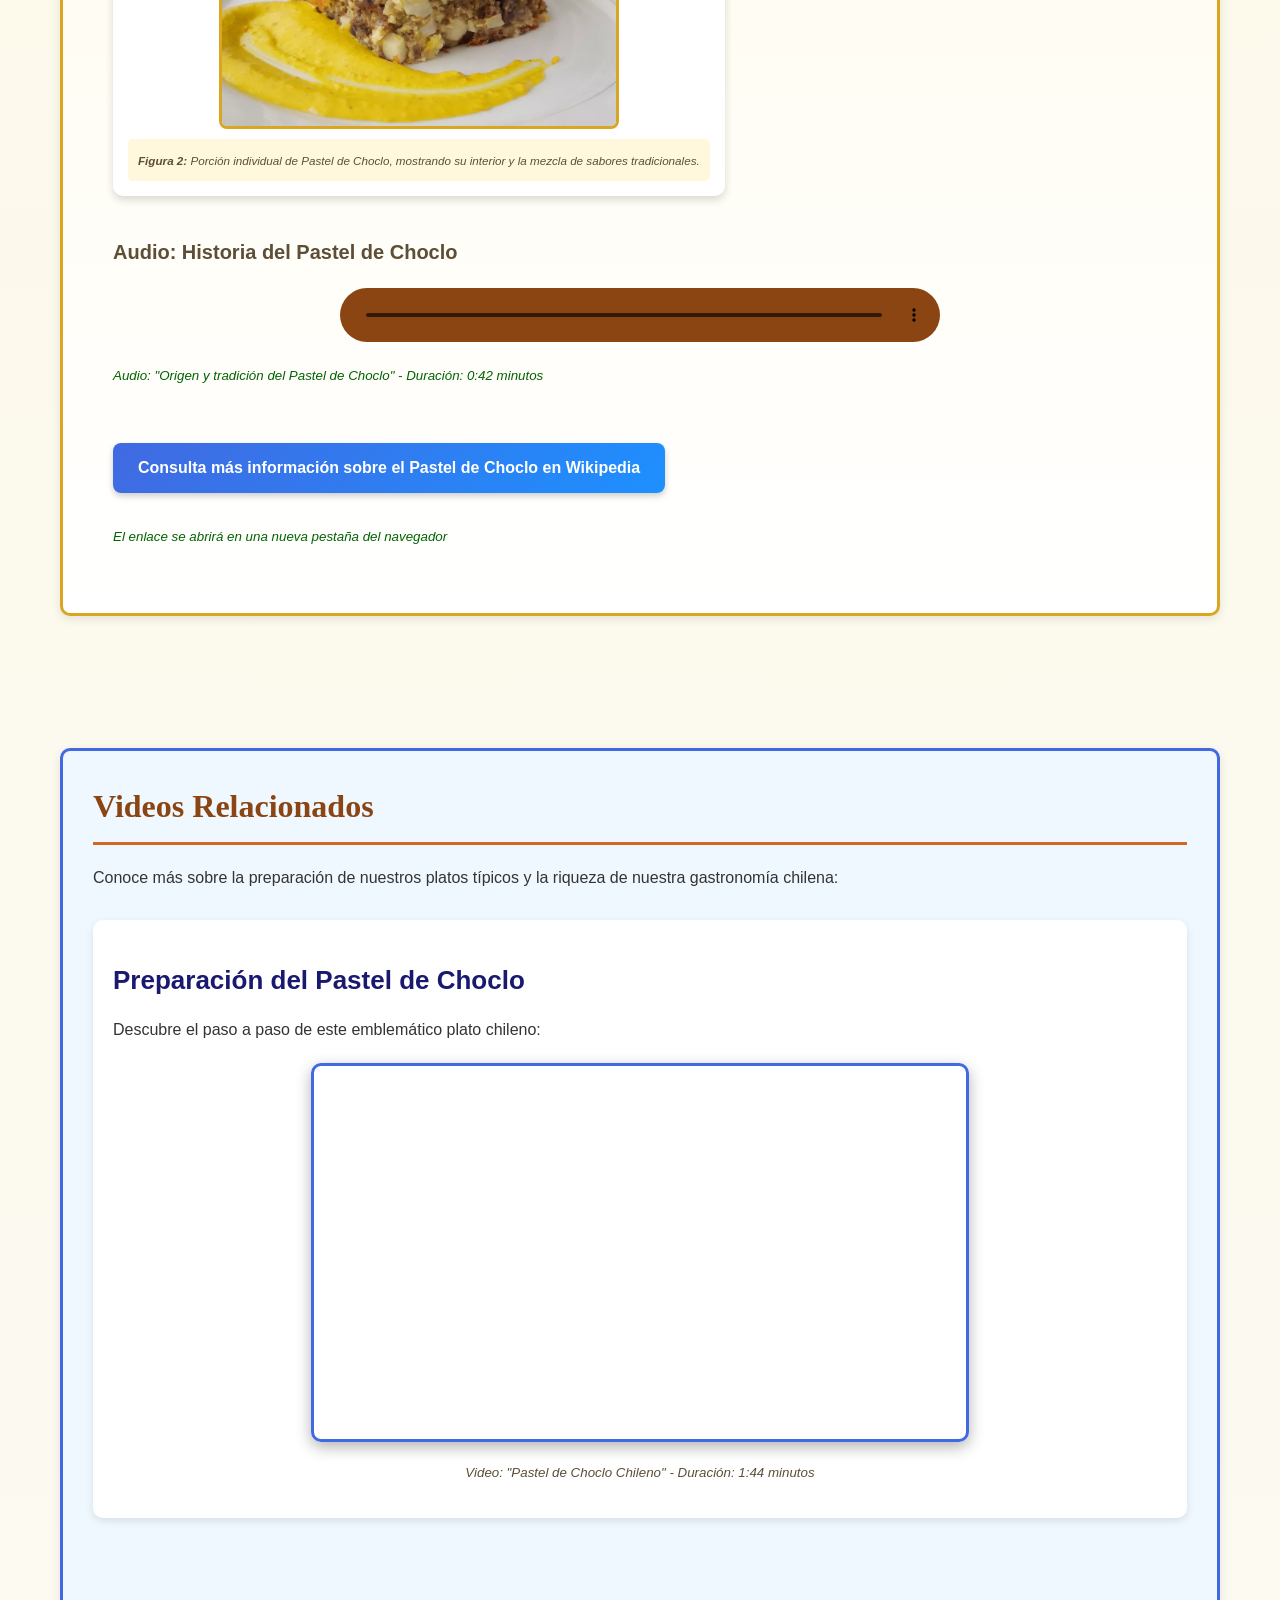
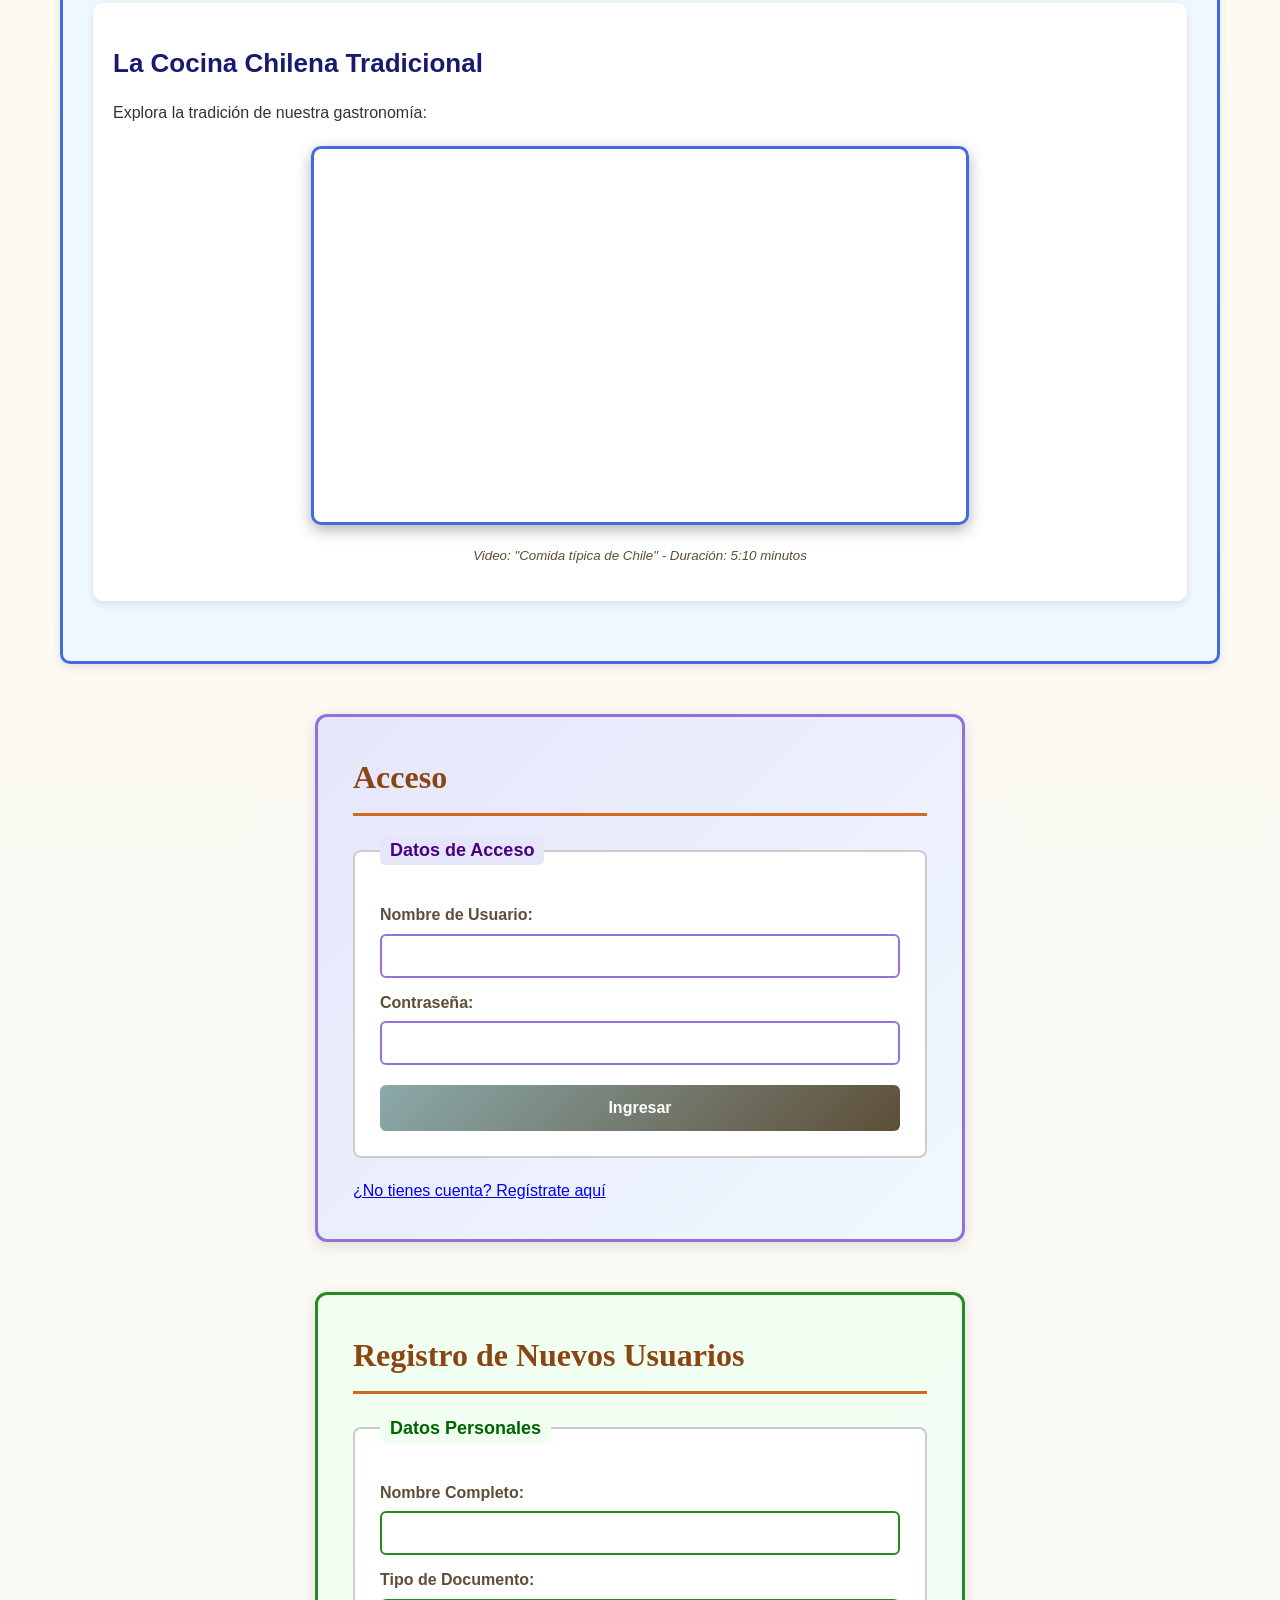
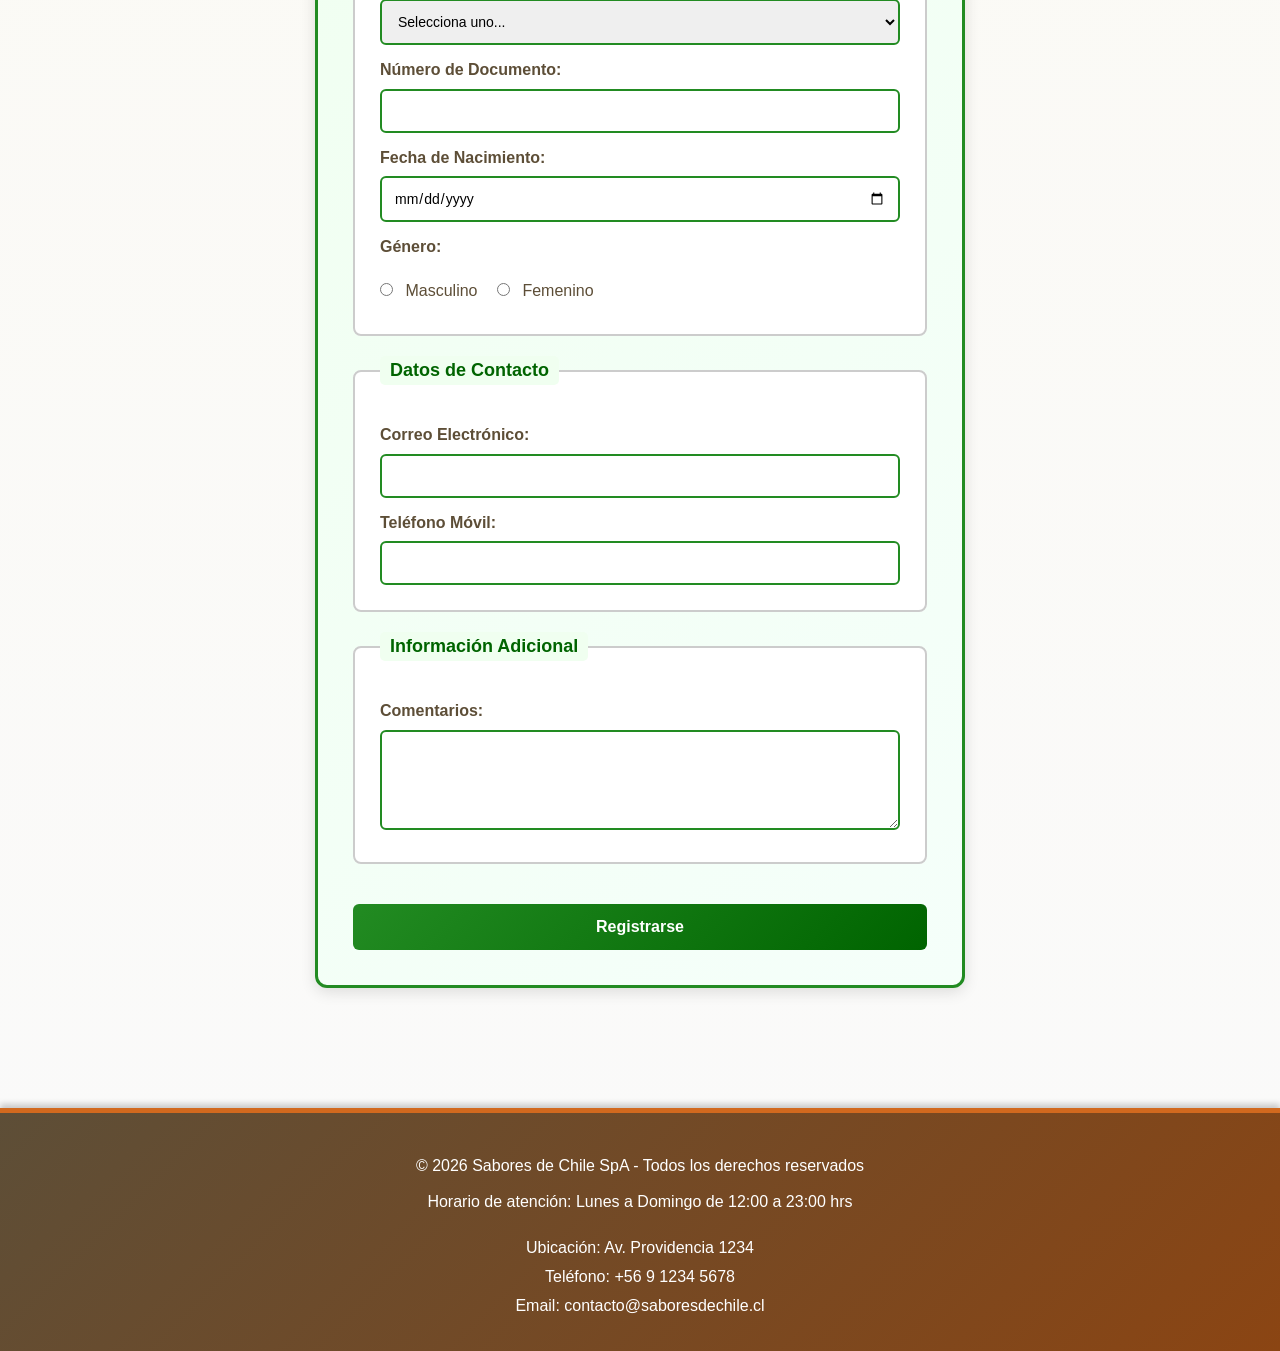
==== commit 8f2df40a: "Actualización CSS Co-authored-by: Copilot <copilot@github.com>" ====
--- a/index.html
+++ b/index.html
@@ -7,61 +7,191 @@
   <meta name="description" content="Restaurante de gastronomía chilena tradicional en Santiago">
   <title>Restaurante Sabores de Chile - Gastronomía Tradicional</title>
 
-  <!-- CSS Interno para la sección Quiénes Somos -->
-  <style type="text/css">
-    /* Estilos para la sección Quiénes Somos */
+  <!-- Enlace a hojas de estilo externas -->
+  <link rel="stylesheet" type="text/css" href="estilo-tablas.css">
+  <link rel="stylesheet" type="text/css" href="estilo-promociones.css">
+  <link rel="stylesheet" type="text/css" href="estilo-general.css">
+
+
+  <style>
+    * {
+      margin: 0;
+      padding: 0;
+      box-sizing: border-box;
+    }
+
+    body {
+      font-family: 'Segoe UI', Tahoma, Geneva, Verdana, sans-serif;
+      background-color: #FAFAFA;
+      color: #333333; /* Color base que se heredará a todos los descendientes */
+      line-height: 1.6;
+      background-image: linear-gradient(to bottom, #FFF8DC 0%, #FAFAFA 100%);
+    }
+
     #quienes-somos {
-      background-color: #FFF8DC;
-      padding: 30px;
+      background: linear-gradient(135deg, #FFF8DC 0%, #FFE4B5 100%);
+      border: 3px solid #DAA520;
+      border-radius: 15px;
+      padding: 40px;
+      margin: 40px 0;
+      color: #2F4F4F; /* Sobrescribe el color heredado de body */
+      font-family: 'Times New Roman', Times, serif; /* Sobrescribe la fuente base */
+    }
+
+    #quienes-somos h2 {
+      color: #8B0000; /* Excepción al color general de h2 */
+      font-family: Georgia, serif;
+      font-size: 36px;
+      text-align: center;
+      margin-bottom: 20px;
+      padding-bottom: 10px;
+      border-bottom: 4px solid #DAA520;
+    }
+
+    #quienes-somos p {
+      color: #2F4F4F;
+      font-size: 17px;
+      text-align: justify;
+      line-height: 1.8;
+      margin-bottom: 20px;
+      padding: 12px;
+      background-color: rgba(255, 255, 255, 0.7);
+      border-left: 4px solid #DAA520;
+      border-radius: 6px;
+    }
+
+    /* 1. Selector de ID: Identifica secciones únicas */
+    #acceso, #registro {
+      max-width: 650px;
+      margin: 50px auto;
+      padding: 35px;
+      border-radius: 12px;
+      box-shadow: 0 4px 15px rgba(0, 0, 0, 0.12);
+    }
+    #acceso {
+      background: linear-gradient(135deg, #E6E6FA 0%, #F0F8FF 100%);
+      border: 3px solid #9370DB;
+    }
+    #registro {
+      background: linear-gradient(135deg, #F0FFF0 0%, #F5FFFA 100%);
+      border: 3px solid #228B22;
+    }
+
+    /* 2. Selector de Etiqueta: Aplica estilos base a elementos comunes */
+    fieldset {
+      border: 2px solid #CCCCCC;
+      border-radius: 8px;
+      padding: 25px;
       margin: 20px 0;
-      border-left:5px solid #8B4513;
-      border-radius: 10px;
-      box-shadow: 3px 3px 10px rgba(0, 0, 0, 0.2);
-    }
-
-      #quienes-somos h2 {
-        color: #8B4513;
-        font-family: 'Georgia', serif;
-        font-size: 32px;
-        text-align: center;
-        margin-bottom: 25px;
-        text-transform: uppercase;
-        letter-spacing: 2px;
-        border-bottom: 2px solid #D2691E;
-        padding-bottom: 10px;
-      }
-
-      #quienes-somos p {
-        color: #2f4f4f;
-        font-family: 'Arial', sans-serif;
-        font-size: 16px;
-        line-height: 1.8;
-        margin-bottom: 15px;
-        text-align: justify;
-      }
-
-      #quienes-somos strong {
-        color: #8B0000;
-        font-weight: bold;
-      }
-
-      #quienes-somos em {
-        color: #006400;
-        font-style: italic;
-      }
+      background-color: #FFFFFF;
+    }
+    legend {
+      font-weight: bold;
+      font-size: 18px;
+      padding: 0 10px;
+      border-radius: 5px;
+    }
+    label {
+      display: block;
+      margin: 12px 0 6px 0;
+      font-weight: 600;
+      color: #5D4E37;
+    }
+
+    /* 3. Selector Descendiente: Contextualiza legend dentro de cada formulario */
+    #acceso fieldset legend { color: #4B0082; background-color: #E6E6FA; }
+    #registro fieldset legend { color: #006400; background-color: #F0FFF0; }
+
+    /* 4. Selector de Atributo: Diferencia estilos según tipo de campo */
+    form input[type="text"],
+    form input[type="password"],
+    form input[type="email"],
+    form input[type="tel"],
+    form input[type="date"],
+    form select,
+    form textarea {
+      width: 100%;
+      padding: 12px;
+      border: 2px solid #CCCCCC;
+      border-radius: 6px;
+      font-size: 14px;
+      font-family: inherit;
+      transition: all 0.3s ease;
+      box-sizing: border-box;
+    }
+
+    /* Especialización por formulario usando combinadores */
+    #acceso input[type="text"],
+    #acceso input[type="password"] { border-color: #9370DB; }
+    #acceso input:focus { border-color: #4B0082; box-shadow: 0 0 8px rgba(75, 0, 130, 0.3); }
+
+    #registro input[type="text"],
+    #registro input[type="email"],
+    #registro input[type="tel"],
+    #registro input[type="date"],
+    #registro select,
+    #registro textarea { border-color: #228B22; }
+    #registro input:focus,
+    #registro select:focus,
+    #registro textarea:focus { border-color: #006400; box-shadow: 0 0 8px rgba(34, 139, 34, 0.3); }
+
+    /* Radio buttons y checkboxes */
+    input[type="radio"], input[type="checkbox"] {
+      width: auto;
+      margin: 0 8px 0 0;
+      cursor: pointer;
+    }
+    input[type="radio"] + label, input[type="checkbox"] + label {
+      display: inline-block;
+      font-weight: normal;
+      margin-right: 15px;
+      cursor: pointer;
+    }
+
+    textarea { resize: vertical; min-height: 100px; }
+
+    /* Botones de envío */
+    form input[type="submit"] {
+      width: 100%;
+      padding: 14px;
+      margin-top: 20px;
+      border: none;
+      border-radius: 6px;
+      font-size: 16px;
+      font-weight: bold;
+      cursor: pointer;
+      transition: all 0.3s ease;
+      color: #FFFFFF;
+    }
+    #acceso input[type="submit"] { background: linear-gradient(135deg, #8BAAAA, #5D4E37); }
+    #registro input[type="submit"] { background: linear-gradient(135deg, #228B22, #006400); }
+    form input[type="submit"]:hover { transform: translateY(-2px); box-shadow: 0 5px 10px rgba(0,0,0,0.2); }
+
+    /* 1. Variables CSS para consistencia y evitar valores hardcodeados */
+    :root {
+      --color-primario: #8B4513;
+      --color-texto: #333333;
+      --fuente-base: 'Segoe UI', Tahoma, Geneva, Verdana, sans-serif;
+      --espacio-std: 15px;
+    }
+
+    body { font-family: var(--fuente-base); color: var(--color-texto); }
+        
+    /* 2. Contextualización de selectores: evita alcance global no deseado */
+    main section p { margin-bottom: var(--espacio-std); text-align: justify; }
+        
+    /* 3. Uso de clases para reutilización sin depender de especificidad alta */
+    .texto-centrado { text-align: center; }
+    .btn-secundario { background: #f8f9fa; color: #333; border: 1px solid #ccc; }
+        
+    /* 4. !important SOLO para casos críticos (ej. validaciones) */
+    .campo-obligatorio-error {
+      border-color: #DC143C !important;
+      background-color: #FFF5F5;
+    }
   </style>
-
-  <!-- Primera hoja de estilo: @import para promociones -->
-  <style type="text/css">
-    @import url('estilo-promociones.css');
-  </style>
-
-  <link rel="stylesheet" type="text/css" href="estilo-general.css">
-
-  <!-- Segunda hoja de estilo: <link> para tablas -->
-  <link rel="stylesheet" type="text/css" href="estilo-tablas.css">
-
 </head>
+
 <body>
   <header>
     <h1>Restaurante Sabores de Chile</h1>
@@ -85,28 +215,24 @@
   <br>
 
   <main>
-    <!-- Sección Quiénes Somos -->
+    <!-- Sección Quiénes Somos (Excepción de herencia) -->
     <section id="quienes-somos">
-      <h2>Quiénes Somos</h2>                
-      <p>Somos un restaurante especializado en la <strong>gastronomía chilena tradicional</strong>, 
-      ubicado en el corazón de Santiago. Nuestro compromiso es rescatar y preservar las recetas 
-      ancestrales que han sido transmitidas de generación en generación.</p>
+      <h2>Quiénes Somos</h2>
+      <p>Somos un restaurante especializado en la gastronomía chilena tradicional, ubicado en el corazón de Santiago. 
+        Nuestro compromiso es rescatar y preservar las recetas ancestrales que han sido transmitidas de generación en generación.</p>
+      <p>En Sabores de Chile utilizamos ingredientes frescos y de temporada, trabajando directamente con productores 
+        locales para garantizar la máxima calidad en cada plato que servimos.</p>
+      <p>Nuestro equipo está formado por chefs expertos en cocina tradicional chilena, quienes se dedican con pasión 
+        a mantener vivas las costumbres culinarias de nuestro país, ofreciendo una experiencia gastronómica auténtica 
+        tanto a clientes nacionales como internacionales.</p>
+    </section>
           
-      <p>En <em>Sabores de Chile</em> utilizamos ingredientes frescos y de temporada,
-      trabajando directamente con productores locales para garantizar la máxima calidad
-      en cada plato que sirve.</p>
-
-      <p>Nuestro equipo está formado por chefs expertos en cocina tradicional chilena,
-      quienes se dedican con pasión a mantener vivas las costumbres culinarias de nuestro país,
-      ofreciendo una experiencia gastronómica auténtica tanto a clientes nacionales como internacionales.</p>         
-    </section>
-    <br><br>
     <!-- Sección Platos Principales -->
     <section id="platos">
       <h2>Platos Principales</h2>
       <p>Disfruta de nuestros tradicionales platos chilenos preparados con el más alto estándar de calidad:</p>
 
-      <table border="1">
+      <table>
         <thead>
           <tr>
             <th>Plato</th>
@@ -116,35 +242,34 @@
         </thead>
         <tbody>
           <tr>
-            <td><strong>Cazuela de Vacuno</strong></td>
+            <td>Cazuela de Vacuno</td>
             <td>Tradicional plato chileno con carne de vacuno, papas, zapallo y porotos verdes</td>
             <td>$11.400</td>
           </tr>
           <tr>
-            <td><strong>Charquicán</strong></td>
+            <td>Charquicán</td>
             <td>Guiso tradicional de carne picada con verduras de la estación</td>
             <td>$10.500</td>
           </tr>
           <tr>
-            <td><strong>Pastel de Choclo</strong></td>
+            <td>Pastel de Choclo</td>
             <td>Delicioso pastel de maíz relleno con pino de carne y albahaca fresca</td>
             <td>$12.900</td>
           </tr>
           <tr>
-            <td><strong>Empanadas de Pino (unidad)</strong></td>
+            <td>Empanadas de Pino (unidad)</td>
             <td>Clásica empanada chilena horneada con carne, cebolla, aceituna y huevo</td>
             <td>$3.500</td>
           </tr>
         </tbody>
       </table>
     </section>
-    <br><br>
+    
     <!-- Sección Bebidas -->
     <section id="bebidas">
       <h2>Bebidas</h2>
       <p>Acompaña tu comida con nuestras bebidas tradicionales y selección de vinos nacionales:</p>
-      
-      <table border="1">
+      <table>
         <thead>
           <tr>
             <th>Bebida</th>
@@ -154,35 +279,35 @@
         </thead>
         <tbody>
           <tr>
-            <td><strong>Mote con Huesillo</strong></td>
+            <td>Mote con Huesillo</td>
             <td>Bebida tradicional chilena de trigo y duraznos deshidratados</td>
             <td>$3.500</td>
           </tr>
           <tr>
-            <td><strong>Vino Tinto (copa)</strong></td>
+            <td>Vino Tinto (copa)</td>
             <td>Selección de vinos nacionales: Cabernet Sauvignon, Carmenere, Malbec</td>
             <td>$4.200</td>
           </tr>
           <tr>
-            <td><strong>Vino Blanco (copa)</strong></td>
+            <td>Vino Blanco (copa)</td>
             <td>Sauvignon Blanc, Chardonnay de nuestros viñedos locales</td>
             <td>$4.200</td>
           </tr>
           <tr>
-            <td><strong>Terremoto</strong></td>
+            <td>Terremoto</td>
             <td>Cóctel tradicional: vino pipeño con helado de piña y granadina</td>
             <td>$5.500</td>
           </tr>
         </tbody>
       </table>
     </section>
-      <br><br>      
+         
     <!-- Sección Postres -->
     <section id="postres">
       <h2>Postres</h2>
       <p>Endulza tu experiencia con nuestros postres tradicionales:</p>
 
-      <table border="1">
+      <table>
         <thead>
           <tr>
             <th>Postre</th>
@@ -192,48 +317,47 @@
         </thead>
         <tbody>
           <tr>
-            <td><strong>Mote con Huesillo (postre)</strong></td>
+            <td>Mote con Huesillo (postre)</td>
             <td>Versión dulce de esta tradicional preparación</td>
             <td>$3.500</td>
           </tr>
           <tr>
-            <td><strong>Sopaipillas con Miel</strong></td>
+            <td>Sopaipillas con Miel</td>
             <td>Masa frita de zapallo acompañada de miel de ulmo o chancaca</td>
             <td>$2.900</td>
           </tr>
           <tr>
-            <td><strong>Leche Asada</strong></td>
+            <td>Leche Asada</td>
             <td>Postre tradicional de leche caramelizada al horno</td>
             <td>$3.800</td>
           </tr>
         </tbody>
       </table>
     </section>
-    <br><br>        
+           
     <!-- Sección Especialidades -->
     <section id="especialidades">
       <h2>Especialidades de la Casa</h2>
-      <p>Platos exclusivos que nos distinguen y representan la riqueza de nuestra cultura gastronómica:</p>        
-      
+      <p>Platos exclusivos que nos distinguen y representan la riqueza de nuestra cultura gastronómica:</p>             
       <dl>
-        <dt><strong>Cordero al Merkén</strong></dt>
+        <dt>Cordero al Merkén</dt>
         <dd>Cordero preparado con merkén, especia tradicional mapuche obtenida del ají ahumado y molido. 
         Este plato representa la fusión entre la cocina chilota y la tradición del sur de Chile, 
         acompañado de verduras asadas y papas nativas.</dd>
         <br>
-        <dt><strong>Ceviche de Reineta</strong></dt>
+        <dt>Ceviche de Reineta</dt>
         <dd>Pescado fresco del sur de Chile marinado en limón y cilantro, preparado al estilo 
         chileno con cebolla morada, ají verde y un toque de cilantro fresco. Servido con 
         acompañamiento de marraquetas tostadas.</dd>
         <br>
-        <dt><strong>Curanto en Olla</strong></dt>
+        <dt>Curanto en Olla</dt>
         <dd>Versión moderna del tradicional curanto chilote que originalmente se cocina bajo 
         tierra. Incluye mariscos (almejas, choritos, jaibas), carnes (vacuno, cerdo, pollo), 
         papas, chapaleles y milcaos, todo cocido a fuego lento para preservar los sabores 
         auténticos del archipiélago de Chiloé.</dd>
       </dl>
     </section>
-    <br><br>
+  
     <!-- Sección Promociones -->
     <section id="promociones">
       <h2>Promociones Especiales</h2>
@@ -247,7 +371,7 @@
         <li><strong>Descuento Estudiantes</strong> - 15% de descuento presentando credencial vigente</li>
       </ul>
     </section>
-    <br><br>
+  
     <!-- Sección Plato de la Semana -->
     <section id="plato-semana">
       <h2>Plato de la Semana</h2>
@@ -256,7 +380,7 @@
         <h3>Pastel de Choclo</h3>
 
         <p><strong>Descripción:</strong></p>
-        <p>El <strong><em>Pastel de Choclo</em></strong> es uno de los platos más emblemáticos de la gastronomía chilena.
+        <p>El Pastel de Choclo es uno de los platos más emblemáticos de la gastronomía chilena.
         Esta deliciosa preparación consiste en una base de pino (<em>carne picada con cebolla, comino y 
         ají de color</em>) cubierta con una cremosa capa de choclo (<em>maíz</em>) molido, que se hornea hasta
         dorar. Tradicionalmente se sirve en greda, lo que le aporta un sabor característico único.</p>
@@ -264,9 +388,8 @@
         <p>Este plato representa la fusión entre la tradición indígena del maíz y las influencias
         españolas, siendo un símbolo de nuestra identidad culinaria que se disfruta especialmente
         durante la temporada de verano cuando el choclo está en su punto óptimo.</p>
-        <br>
+      
         <h4>Galería de Imágenes</h4>
-
         <figure>
           <img src="/assets/imagenes/pastel-choclo.jpg" 
               alt="Pastel de Choclo" 
@@ -342,144 +465,85 @@
         <p><small><em>Video: "Comida típica de Chile" - Duración: 5:10 minutos</em></small></p>
       </article>
     </section>
-    <br><br>
+
+    <!-- FORMULARIO ACCESO -->
     <section id="acceso">
       <h2>Acceso</h2>
-      <p>Ingresa tus credenciales para acceder a beneficios exclusivos:</p>
-
-      <form name= "formulario_acceso" method="post" action="/login/">
+      <form action="#" method="post">
         <fieldset>
           <legend>Datos de Acceso</legend>
           <label for="usuario">Nombre de Usuario:</label>
-          <input
-           type="text" 
-           id="usuario" 
-           name="usuario" 
-           placeholder="Ingresa nombre de usuario"
-           required
-           autocomplete="username">
-          <br>
+          <input type="text" id="usuario" name="usuario" required>
+                    
           <label for="password">Contraseña:</label>
-          <input
-           type="password" 
-           id="password" 
-           name="password" 
-           placeholder="Ingresa contraseña"
-           required
-           autocomplete="current-password">
-          <br>
-          <input
-           type="submit" 
-           value="Ingresar"
-           style="background-color: #8BAAAA">
-           <br>
+          <input type="password" id="password" name="password" required>
+                    
+          <input type="submit" value="Ingresar">
         </fieldset>
-        <p><em><a href="#registro">¿No tienes cuenta? Regístrate aquí</a></em></p>
       </form>
-    </section>
-    <br><br>
+      <a href="#registro" class="texto-centrado">¿No tienes cuenta? Regístrate aquí</a>
+    </section>
+
+    <!-- FORMULARIO REGISTRO -->
     <section id="registro">
       <h2>Registro de Nuevos Usuarios</h2>
-      <p>Completa el siguiente formulario para unirte a nuestro club de beneficios:</p>
-
-      <form name="formulario_registro" method="post" action="/registro/">
+      <form action="#" method="post">
         <fieldset>
           <legend>Datos Personales</legend>
-
           <label for="nombre">Nombre Completo:</label>
-          <input
-           type="text" 
-           id="nombre" 
-           name="nombre" 
-           placeholder="Ingresa tu nombre completo"
-           required
-           autocomplete="name">
-          <br>
-          <label for="tipo_doc">Tipo de Documento:</label>
-          <select id="tipo_doc" name="tipo_doc" required>
+          <input type="text" id="nombre" name="nombre" required>
+                    
+          <label for="tipo-doc">Tipo de Documento:</label>
+          <select id="tipo-doc" name="tipo-doc">
             <option value="">Selecciona uno...</option>
             <option value="dni">DNI</option>
             <option value="rut">RUT</option>
             <option value="cedula">Cédula</option>
             <option value="pasaporte">Pasaporte</option>
           </select>
-          <br>
-          <label for="num_doc">Número de Documento:</label>
-          <input
-           type="text" 
-           id="num_doc" 
-           name="num_doc" 
-           placeholder="Ingresa tu número de documento"
-           required
-           pattern="[A-Za-z0-9]{5,20}"
-           title="El número de documento debe contener entre 5 y 20 caracteres alfanuméricos"
-           autocomplete="off">
-          <br>
-          <label for="fecha_nacimiento">Fecha de Nacimiento:</label>
-          <input
-           type="date" 
-           id="fecha_nacimiento" 
-           name="fecha_nacimiento" 
-           required>
-          <br>
-          <label for="genero">Género:</label>
-          <input type="radio" name="genero" id="masculino" value="masculino">
+                    
+          <label for="num-doc">Número de Documento:</label>
+          <input type="text" id="num-doc" name="num-doc" required>
+                    
+          <label for="fecha-nac">Fecha de Nacimiento:</label>
+          <input type="date" id="fecha-nac" name="fecha-nac" required>
+                    
+          <label>Género:</label>
+          <input type="radio" id="masculino" name="genero" value="masculino">
           <label for="masculino">Masculino</label>
-          <input type="radio" name="genero" id="femenino" value="femenino">
+          <input type="radio" id="femenino" name="genero" value="femenino">
           <label for="femenino">Femenino</label>
-          <br>
-          </fieldset>
-          <fieldset>
+        </fieldset>
+                
+        <fieldset>
           <legend>Datos de Contacto</legend>
           <label for="email">Correo Electrónico:</label>
-          <input
-           type="email" 
-           id="email" 
-           name="email" 
-           placeholder="Ingresa tu correo electrónico"
-           required
-           autocomplete="email">
-          <br>
+          <input type="email" id="email" name="email" required>
+                    
           <label for="telefono">Teléfono Móvil:</label>
-          <input
-           type="tel" 
-           id="telefono" 
-           name="telefono" 
-           placeholder="+56 9 1234 5678"
-           pattern="[+]{0,1}[0-9]{1,3}[ ]{0,1}[0-9]{4}[ ]{0,1}[0-9]{4}"
-           required
-           autocomplete="tel">
+          <input type="tel" id="telefono" name="telefono">
         </fieldset>
-        <br>
+                
         <fieldset>
           <legend>Información Adicional</legend>
           <label for="comentarios">Comentarios:</label>
-          <textarea
-           id="comentarios" 
-           name="comentarios" 
-           cols="60"
-           rows="5"
-           placeholder="Escribe tus comentarios, preferencias alimentarias o alergias... ">
-          </textarea>
-        <br>
-        <input
-         type="submit" 
-         value="Registrarse" 
-         style="background-color: #8BAAAA">
+          <textarea id="comentarios" name="comentarios" rows="4"></textarea>
         </fieldset>
+                
+        <input type="submit" value="Registrarse">
       </form>
     </section>
-    
   </main>
-  <br><br>
+  
   <footer>
     <p>&copy; 2026 Sabores de Chile SpA - Todos los derechos reservados</p>
-    <p><small>Horario de atención: Lunes a Domingo de 12:00 a 23:00 hrs</small></p>
+    <p>Horario de atención: Lunes a Domingo de 12:00 a 23:00 hrs</p>
     <address>
-      <strong>Ubicación:</strong> Av. Providencia 1234<br>
-      <strong>Teléfono:</strong> +56 9 1234 5678<br>
-      <strong>Email:</strong> contacto@saboresdechile.cl
+      Ubicación: Av. Providencia 1234<br>
+      Teléfono: +56 9 1234 5678<br>
+      Email: contacto@saboresdechile.cl
     </address>
   </footer>
+
 </body>
 </html>
--- a/estilo-promociones.css
+++ b/estilo-promociones.css
@@ -0,0 +1,55 @@
+/* Hoja de estilo para la sección de Promociones Especiales
+   Método: @import
+*/
+
+/* Estilos para la lista no ordenada de promociones */
+#promociones {
+  background-color: #F0F8FF;
+  padding: 25px;
+  margin: 20px 0;
+  border: 3px dashed #4169E1;
+  border-radius: 15px;
+}
+
+#promociones h2 {
+  color: #191970;
+  font-family: "Times New Roman", serif;
+  font-size: 28px;
+  text-align: center;
+  text-decoration: underline;
+  margin-bottom: 20px;
+}
+
+#promociones ul {
+  list-style-type: square;
+  list-style-position: inside;
+  padding-left: 10px;
+}
+
+#promociones li {
+  background-color: #FFFFFF;
+  margin: 12px 0;
+  padding: 15px;
+  border-left: 4px solid #FF6347;
+  border-radius: 8px;
+  box-shadow: 2px 2px 5px rgba(0, 0, 0, 0.1);
+  font-size: 15px;
+  line-height: 1.6;
+  transition: transform 0.3s ease;
+}
+
+#promociones li:hover {
+  transform: translateX(10px);
+  background-color: #FFE4E1;
+}
+
+#promociones li strong {
+  color: #DC143C;
+  font-size: 16px;
+}
+
+#promociones p {
+  color: #2F4F4F;
+  font-style: italic;
+  text-align: center;
+}
--- a/estilo-general.css
+++ b/estilo-general.css
@@ -1,23 +1,6 @@
-/* Reset básico */
-* {
-  margin: 0;
-  padding: 0;
-  box-sizing: border-box;
-}
-
-/* Estilos del body */
-body {
-  font-family: 'Segoe UI', Tahoma, Geneva, Verdana, sans-serif;
-  background-color: #FAFAFA;
-  color: #333333;
-  line-height: 1.6;
-  background-image: linear-gradient(to bottom, #FFF8DC 0%, #FAFAFA 100%);
-}
-
 /* ========================================
    HEADER Y NAVEGACIÓN
    ======================================== */
-
 header {
   background: linear-gradient(135deg, #8B4513 0%, #A0522D 50%, #8B4513 100%);
   color: #FFFFFF;
@@ -26,7 +9,6 @@
   box-shadow: 0 4px 6px rgba(0, 0, 0, 0.3);
   border-bottom: 5px solid #D2691E;
 }
-
 header h1 {
   font-family: Georgia, 'Times New Roman', serif;
   font-size: 42px;
@@ -34,8 +16,6 @@
   text-shadow: 2px 2px 4px rgba(0, 0, 0, 0.5);
   letter-spacing: 2px;
 }
-
-/* Navegación */
 nav {
   background-color: #5D4E37;
   padding: 15px;
@@ -43,14 +23,12 @@
   border-radius: 8px;
   box-shadow: 0 2px 4px rgba(0, 0, 0, 0.2);
 }
-
 nav h2 {
   font-size: 18px;
   margin-bottom: 10px;
   color: #FFD700;
   text-align: center;
 }
-
 nav ul {
   list-style-type: none;
   display: flex;
@@ -58,11 +36,7 @@
   justify-content: center;
   gap: 10px;
 }
-
-nav li {
-  display: inline-block;
-}
-
+nav li { display: inline-block; }
 nav a {
   display: block;
   padding: 10px 20px;
@@ -74,7 +48,6 @@
   transition: all 0.3s ease;
   border: 2px solid transparent;
 }
-
 nav a:hover {
   background-color: #FFD700;
   color: #5D4E37;
@@ -86,13 +59,11 @@
 /* ========================================
    SECCIONES GENERALES
    ======================================== */
-
 main {
   max-width: 1200px;
   margin: 0 auto;
   padding: 20px;
 }
-
 section {
   margin: 40px 0;
   padding: 30px;
@@ -100,7 +71,6 @@
   border-radius: 10px;
   box-shadow: 0 3px 10px rgba(0, 0, 0, 0.1);
 }
-
 section h2 {
   font-family: Georgia, serif;
   color: #8B4513;
@@ -109,19 +79,16 @@
   padding-bottom: 10px;
   border-bottom: 3px solid #D2691E;
 }
-
 section h3 {
   color: #A0522D;
   font-size: 24px;
   margin: 20px 0 10px 0;
 }
-
 section h4 {
   color: #5D4E37;
   font-size: 20px;
   margin: 15px 0 10px 0;
 }
-
 section p {
   margin-bottom: 15px;
   text-align: justify;
@@ -130,11 +97,7 @@
 /* ========================================
    ESPECIALIDADES (Lista de Definición)
    ======================================== */
-
-#especialidades dl {
-  margin: 20px 0;
-}
-
+#especialidades dl { margin: 20px 0; }
 #especialidades dt {
   font-weight: bold;
   color: #8B0000;
@@ -146,7 +109,6 @@
   border-left: 4px solid #D2691E;
   border-radius: 5px;
 }
-
 #especialidades dd {
   margin-left: 20px;
   margin-bottom: 15px;
@@ -156,24 +118,16 @@
   line-height: 1.8;
   border: 1px solid #DDDDDD;
 }
-
-#especialidades dd::before {
-  content: "🍽️ ";
-}
+#especialidades dd::before { content: "🍽️ "; }
 
 /* ========================================
    PLATO DE LA SEMANA
    ======================================== */
-
 #plato-semana {
   background: linear-gradient(to bottom, #FFF8DC, #FFFFFF);
   border: 3px solid #DAA520;
 }
-
-#plato-semana article {
-  padding: 20px;
-}
-
+#plato-semana article { padding: 20px; }
 #plato-semana h3 {
   color: #8B4513;
   font-size: 36px;
@@ -181,21 +135,10 @@
   margin-bottom: 25px;
   text-shadow: 1px 1px 2px rgba(0, 0, 0, 0.1);
 }
-
-#plato-semana h3::after {
-  content: " ⭐";
-}
-
-#plato-semana p strong {
-  color: #8B0000;
-}
-
-#plato-semana em {
-  color: #006400;
-  font-style: italic;
-}
-
-/* Galería de Imágenes */
+#plato-semana h3::after { content: " ⭐"; }
+#plato-semana p strong { color: #8B0000; }
+#plato-semana em { color: #006400; font-style: italic; }
+
 #plato-semana figure {
   margin: 25px auto;
   text-align: center;
@@ -206,7 +149,6 @@
   display: inline-block;
   max-width: 100%;
 }
-
 #plato-semana img {
   border-radius: 8px;
   border: 3px solid #DAA520;
@@ -214,12 +156,10 @@
   display: block;
   margin: 0 auto;
 }
-
 #plato-semana img:hover {
   transform: scale(1.05);
   box-shadow: 0 6px 12px rgba(0, 0, 0, 0.3);
 }
-
 #plato-semana figcaption {
   margin-top: 10px;
   font-size: 14px;
@@ -229,8 +169,6 @@
   background-color: #FFF8DC;
   border-radius: 5px;
 }
-
-/* Audio */
 #plato-semana audio {
   width: 100%;
   max-width: 600px;
@@ -238,12 +176,7 @@
   display: block;
   border-radius: 8px;
 }
-
-#plato-semana audio::-webkit-media-controls-panel {
-  background-color: #8B4513;
-}
-
-/* Enlace externo */
+#plato-semana audio::-webkit-media-controls-panel { background-color: #8B4513; }
 #plato-semana a {
   display: inline-block;
   margin: 15px 0;
@@ -256,7 +189,6 @@
   transition: all 0.3s ease;
   box-shadow: 0 3px 6px rgba(0, 0, 0, 0.2);
 }
-
 #plato-semana a:hover {
   background: linear-gradient(135deg, #1E90FF, #4169E1);
   transform: translateY(-2px);
@@ -266,12 +198,10 @@
 /* ========================================
    VIDEOS RELACIONADOS
    ======================================== */
-
 #videos-relacionados {
   background-color: #F0F8FF;
   border: 3px solid #4169E1;
 }
-
 #videos-relacionados article {
   margin: 30px 0;
   padding: 20px;
@@ -279,13 +209,11 @@
   border-radius: 10px;
   box-shadow: 0 3px 8px rgba(0, 0, 0, 0.1);
 }
-
 #videos-relacionados h3 {
   color: #191970;
   font-size: 26px;
   margin-bottom: 15px;
 }
-
 #videos-relacionados iframe {
   display: block;
   margin: 20px auto;
@@ -294,12 +222,10 @@
   border: 3px solid #4169E1;
   transition: transform 0.3s ease;
 }
-
 #videos-relacionados iframe:hover {
   transform: scale(1.02);
   box-shadow: 0 8px 20px rgba(0, 0, 0, 0.4);
 }
-
 #videos-relacionados small {
   display: block;
   text-align: center;
@@ -309,195 +235,8 @@
 }
 
 /* ========================================
-   FORMULARIOS
-   ======================================== */
-
-/* Sección Acceso */
-#acceso {
-  background: linear-gradient(135deg, #E6E6FA 0%, #F0F8FF 100%);
-  border: 3px solid #9370DB;
-  max-width: 500px;
-  margin: 40px auto;
-}
-
-#acceso h2 {
-  text-align: center;
-  color: #4B0082;
-}
-
-#acceso fieldset {
-  border: 2px solid #9370DB;
-  border-radius: 8px;
-  padding: 25px;
-  margin: 20px 0;
-  background-color: #FFFFFF;
-}
-
-#acceso legend {
-  font-weight: bold;
-  color: #4B0082;
-  font-size: 18px;
-  padding: 0 10px;
-  background-color: #E6E6FA;
-  border-radius: 5px;
-}
-
-#acceso label {
-  display: block;
-  margin: 12px 0 5px 0;
-  font-weight: bold;
-  color: #5D4E37;
-}
-
-#acceso input[type="text"],
-#acceso input[type="password"] {
-  width: 100%;
-  padding: 12px;
-  border: 2px solid #9370DB;
-  border-radius: 5px;
-  font-size: 14px;
-  transition: all 0.3s ease;
-}
-
-#acceso input[type="text"]:focus,
-#acceso input[type="password"]:focus {
-  border-color: #4B0082;
-  box-shadow: 0 0 8px rgba(75, 0, 130, 0.3);
-  outline: none;
-}
-
-#acceso input[type="submit"] {
-  width: 100%;
-  padding: 12px;
-  margin-top: 15px;
-  background: linear-gradient(135deg, #8BAAAA, #5D4E37);
-  color: #FFFFFF;
-  border: none;
-  border-radius: 5px;
-  font-size: 16px;
-  font-weight: bold;
-  cursor: pointer;
-  transition: all 0.3s ease;
-}
-
-#acceso input[type="submit"]:hover {
-  background: linear-gradient(135deg, #5D4E37, #8BAAAA);
-  transform: translateY(-2px);
-  box-shadow: 0 4px 8px rgba(0, 0, 0, 0.2);
-}
-
-#acceso a {
-  display: block;
-  text-align: center;
-  margin-top: 15px;
-  color: #4169E1;
-  text-decoration: none;
-  font-weight: bold;
-}
-
-#acceso a:hover {
-  text-decoration: underline;
-  color: #1E90FF;
-}
-
-/* Sección Registro */
-#registro {
-  background: linear-gradient(135deg, #F0FFF0 0%, #F5FFFA 100%);
-  border: 3px solid #228B22;
-}
-
-#registro h2 {
-  text-align: center;
-  color: #006400;
-}
-
-#registro fieldset {
-  border: 2px solid #228B22;
-  border-radius: 8px;
-  padding: 25px;
-  margin: 20px 0;
-  background-color: #FFFFFF;
-}
-
-#registro legend {
-  font-weight: bold;
-  color: #006400;
-  font-size: 18px;
-  padding: 0 10px;
-  background-color: #F0FFF0;
-  border-radius: 5px;
-}
-
-#registro label {
-  display: block;
-  margin: 10px 0 5px 0;
-  font-weight: bold;
-  color: #5D4E37;
-}
-
-#registro input[type="text"],
-#registro input[type="email"],
-#registro input[type="tel"],
-#registro input[type="date"],
-#registro select,
-#registro textarea {
-  width: 100%;
-  padding: 10px;
-  border: 2px solid #228B22;
-  border-radius: 5px;
-  font-size: 14px;
-  font-family: inherit;
-  transition: all 0.3s ease;
-}
-
-#registro input:focus,
-#registro select:focus,
-#registro textarea:focus {
-  border-color: #006400;
-  box-shadow: 0 0 8px rgba(34, 139, 34, 0.3);
-  outline: none;
-}
-
-#registro input[type="radio"] {
-  margin: 0 8px 0 15px;
-  cursor: pointer;
-}
-
-#registro input[type="radio"] + label {
-  display: inline-block;
-  margin-right: 20px;
-  font-weight: normal;
-}
-
-#registro textarea {
-  resize: vertical;
-  min-height: 100px;
-}
-
-#registro input[type="submit"] {
-  width: 100%;
-  padding: 14px;
-  margin-top: 20px;
-  background: linear-gradient(135deg, #228B22, #006400);
-  color: #FFFFFF;
-  border: none;
-  border-radius: 5px;
-  font-size: 18px;
-  font-weight: bold;
-  cursor: pointer;
-  transition: all 0.3s ease;
-}
-
-#registro input[type="submit"]:hover {
-  background: linear-gradient(135deg, #006400, #228B22);
-  transform: translateY(-2px);
-  box-shadow: 0 5px 10px rgba(0, 0, 0, 0.2);
-}
-
-/* ========================================
    FOOTER
    ======================================== */
-
 footer {
   background: linear-gradient(135deg, #5D4E37 0%, #8B4513 100%);
   color: #FFFFFF;
@@ -507,112 +246,39 @@
   border-top: 5px solid #D2691E;
   box-shadow: 0 -4px 6px rgba(0, 0, 0, 0.2);
 }
-
-footer p {
-  margin: 10px 0;
-}
-
-footer small {
-  display: block;
-  margin-top: 10px;
-  color: #FFD700;
-}
-
-footer address {
-  margin-top: 20px;
-  font-style: normal;
-  line-height: 1.8;
-}
-
-footer strong {
-  color: #FFD700;
-}
+footer p { margin: 10px 0; }
+footer small { display: block; margin-top: 10px; color: #FFD700; }
+footer address { margin-top: 20px; font-style: normal; line-height: 1.8; }
+footer strong { color: #FFD700; }
 
 /* ========================================
    UTILIDADES Y RESPONSIVE
    ======================================== */
-
-/* Saltos de línea */
-br {
-  line-height: 1.6;
-}
-
-/* Responsive Design */
+br { line-height: 1.6; }
 @media screen and (max-width: 768px) {
-  header h1 {
-    font-size: 28px;
-  }
-  
-  nav ul {
-    flex-direction: column;
-    align-items: center;
-  }
-  
-  nav a {
-    width: 100%;
-    max-width: 300px;
-    text-align: center;
-  }
-  
-  section {
-    padding: 20px;
-    margin: 20px 10px;
-  }
-  
-  section h2 {
-    font-size: 24px;
-  }
-  
-  #plato-semana figure {
-    width: 100%;
-  }
-  
-  #plato-semana img {
-    width: 100%;
-    height: auto;
-  }
-  
-  #videos-relacionados iframe {
-    width: 100%;
-    height: auto;
-  }
-}
-
-/* Animaciones */
+  header h1 { font-size: 28px; }
+  nav ul { flex-direction: column; align-items: center; }
+  nav a { width: 100%; max-width: 300px; text-align: center; }
+  section { padding: 20px; margin: 20px 10px; }
+  section h2 { font-size: 24px; }
+  #plato-semana figure { width: 100%; }
+  #plato-semana img { width: 100%; height: auto; }
+  #videos-relacionados iframe { width: 100%; height: auto; }
+}
 @keyframes fadeIn {
-  from {
-    opacity: 0;
-    transform: translateY(20px);
-  }
-  to {
-    opacity: 1;
-    transform: translateY(0);
-  }
-}
-
-section {
-  animation: fadeIn 0.6s ease-out;
-}
-
-/* Efecto hover general para enlaces */
-a {
-  transition: all 0.3s ease;
-}
-
-/* Scrollbar personalizada */
-::-webkit-scrollbar {
-  width: 12px;
-}
-
-::-webkit-scrollbar-track {
-  background: #F1F1F1;
-}
-
-::-webkit-scrollbar-thumb {
-  background: #8B4513;
-  border-radius: 6px;
-}
-
-::-webkit-scrollbar-thumb:hover {
-  background: #A0522D;
-}+  from { opacity: 0; transform: translateY(20px); }
+  to { opacity: 1; transform: translateY(0); }
+}
+section { animation: fadeIn 0.6s ease-out; }
+a { transition: all 0.3s ease; }
+
+::-webkit-scrollbar { width: 12px; }
+::-webkit-scrollbar-track { background: #F1F1F1; }
+::-webkit-scrollbar-thumb { background: #8B4513; border-radius: 6px; }
+::-webkit-scrollbar-thumb:hover { background: #A0522D; }
+
+/* 
+   NOTA: Las reglas para #acceso, #registro y #quienes-somos 
+   han sido desplazadas al bloque <style> interno para cumplir 
+   con la consigna de la semana y evitar colisiones por duplicidad.
+*/
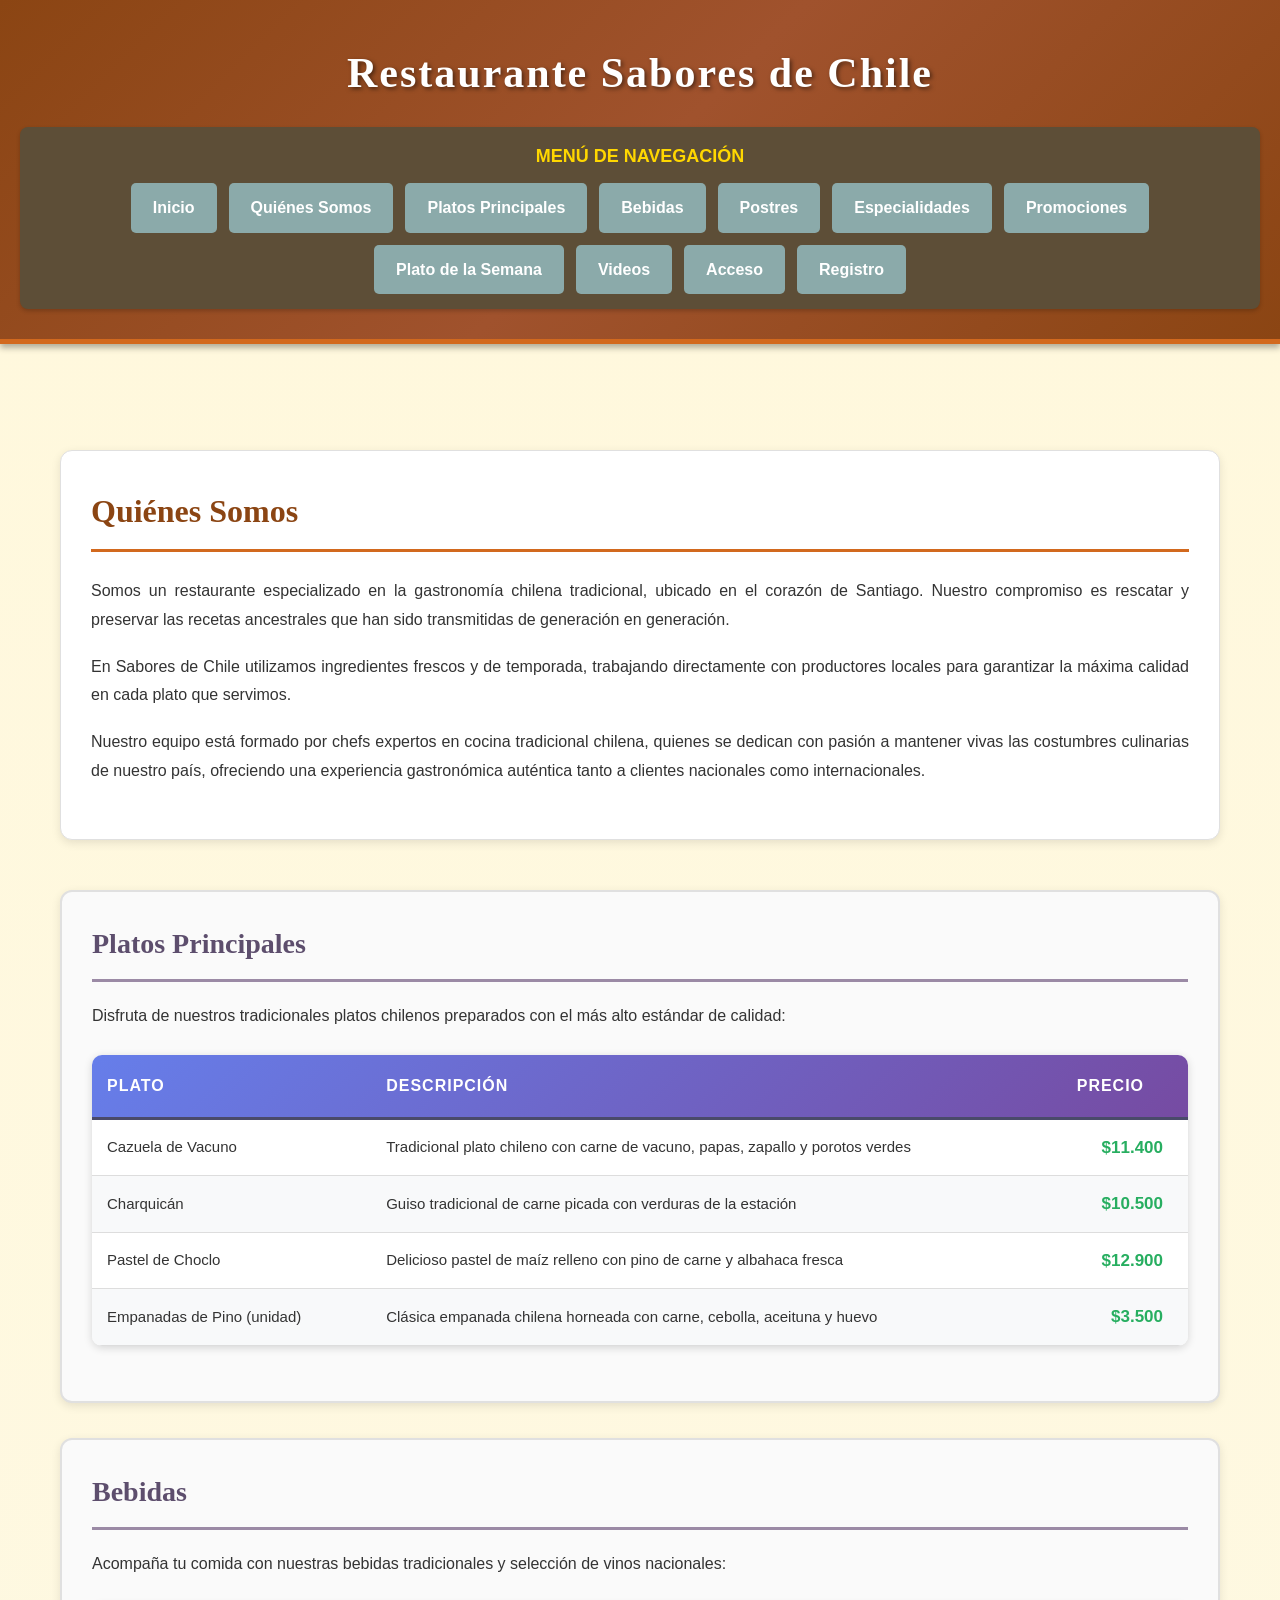
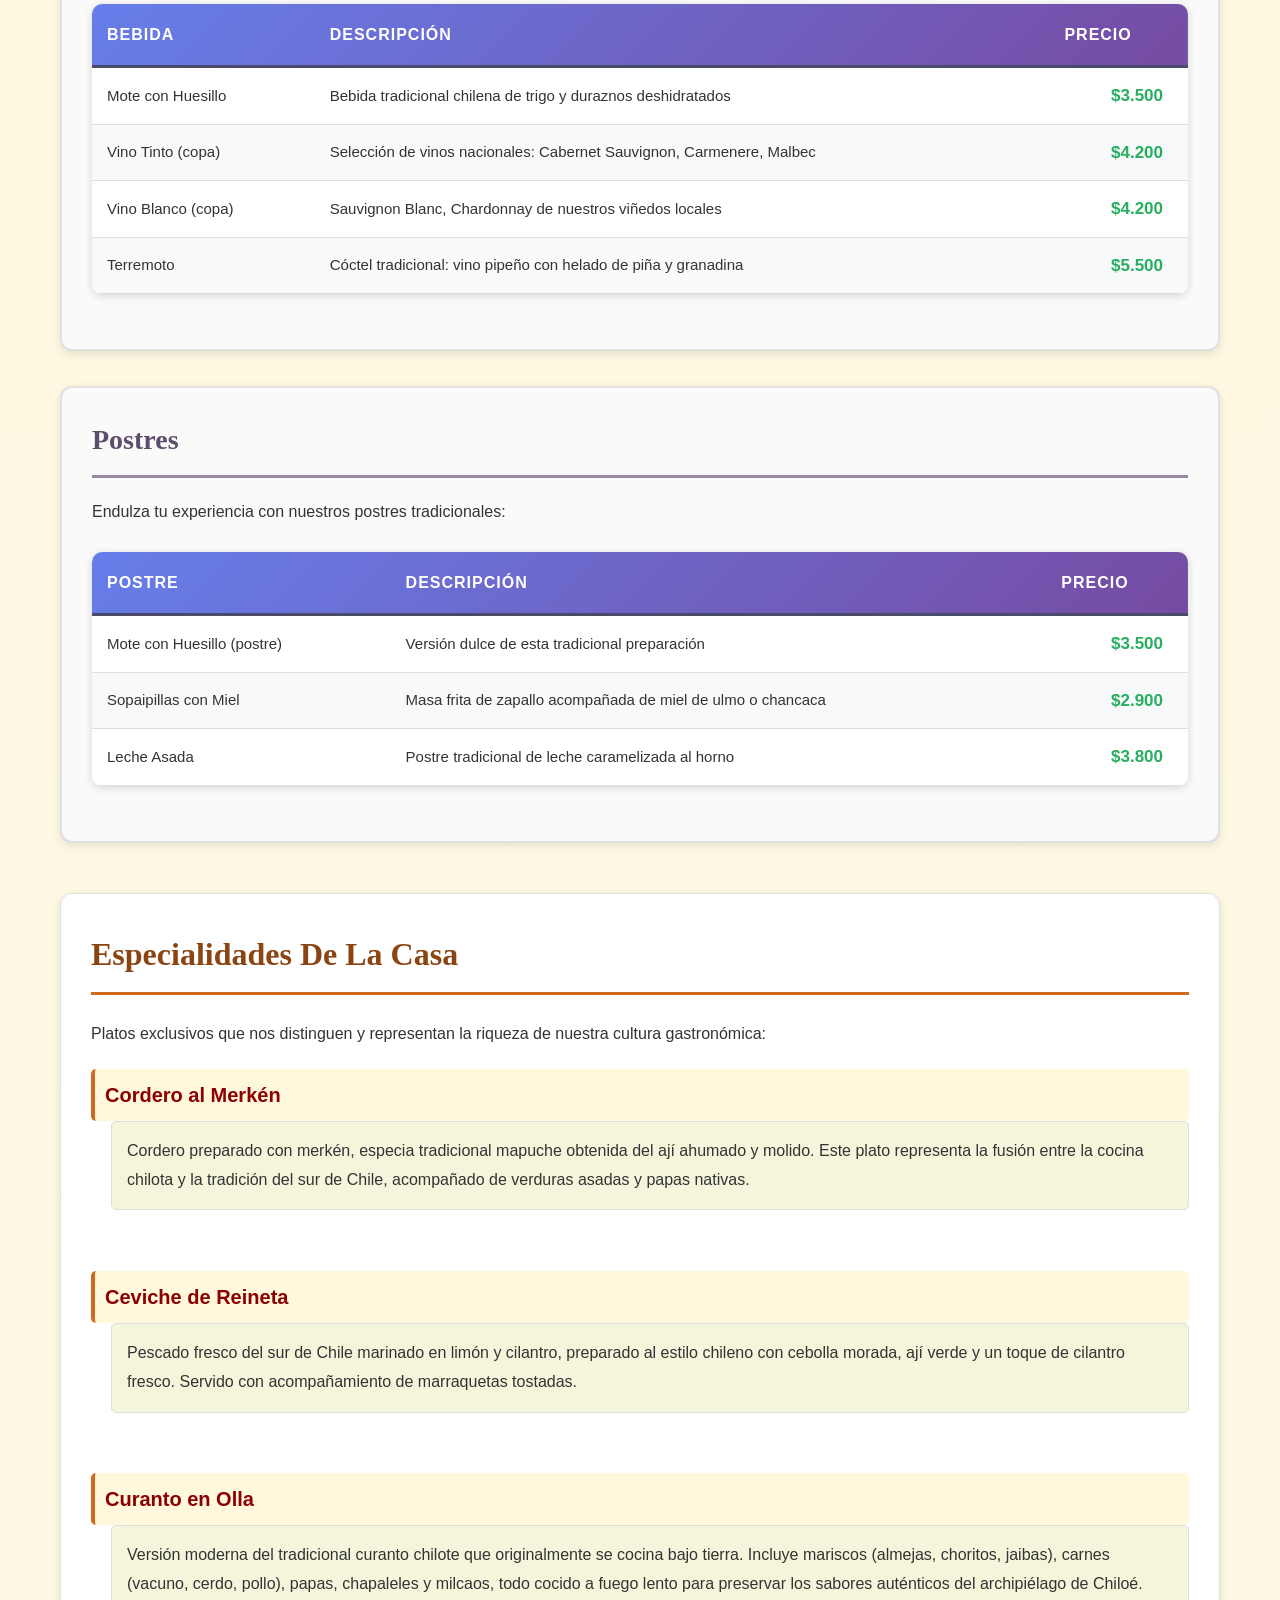
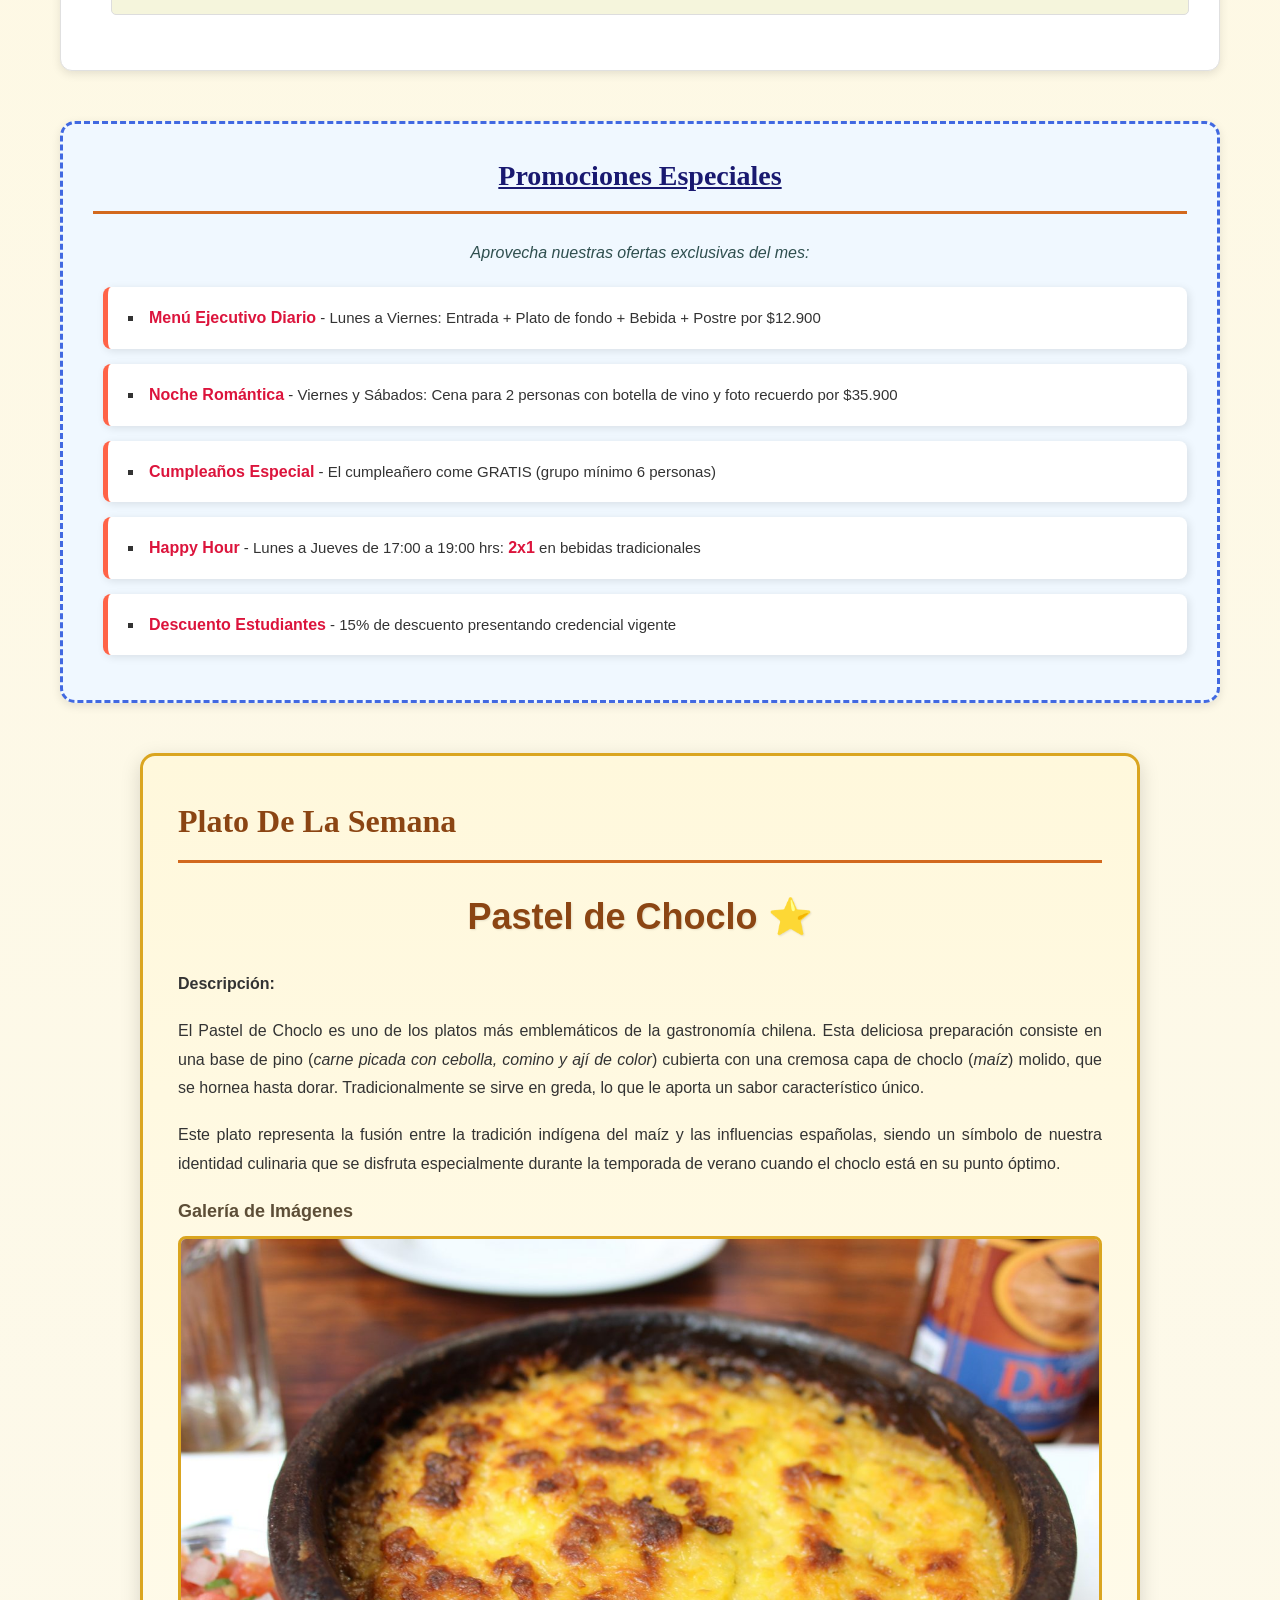
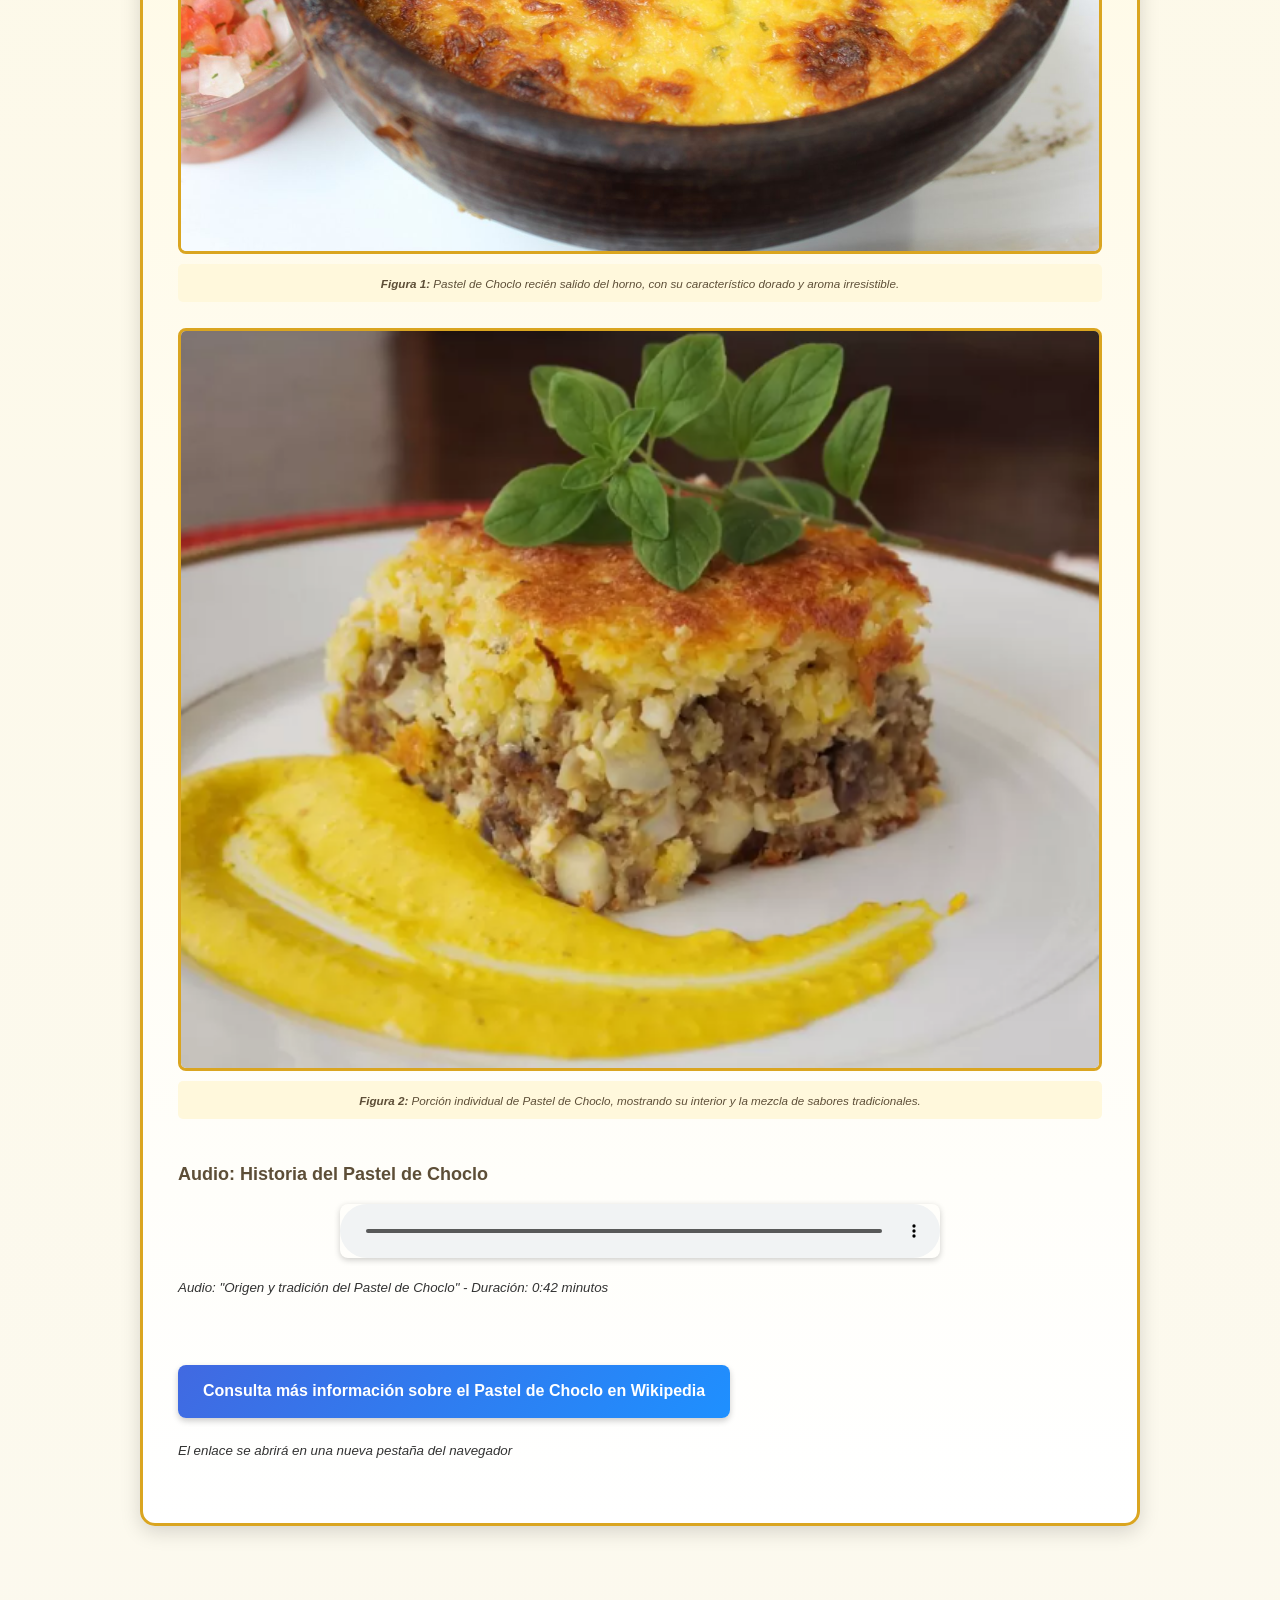
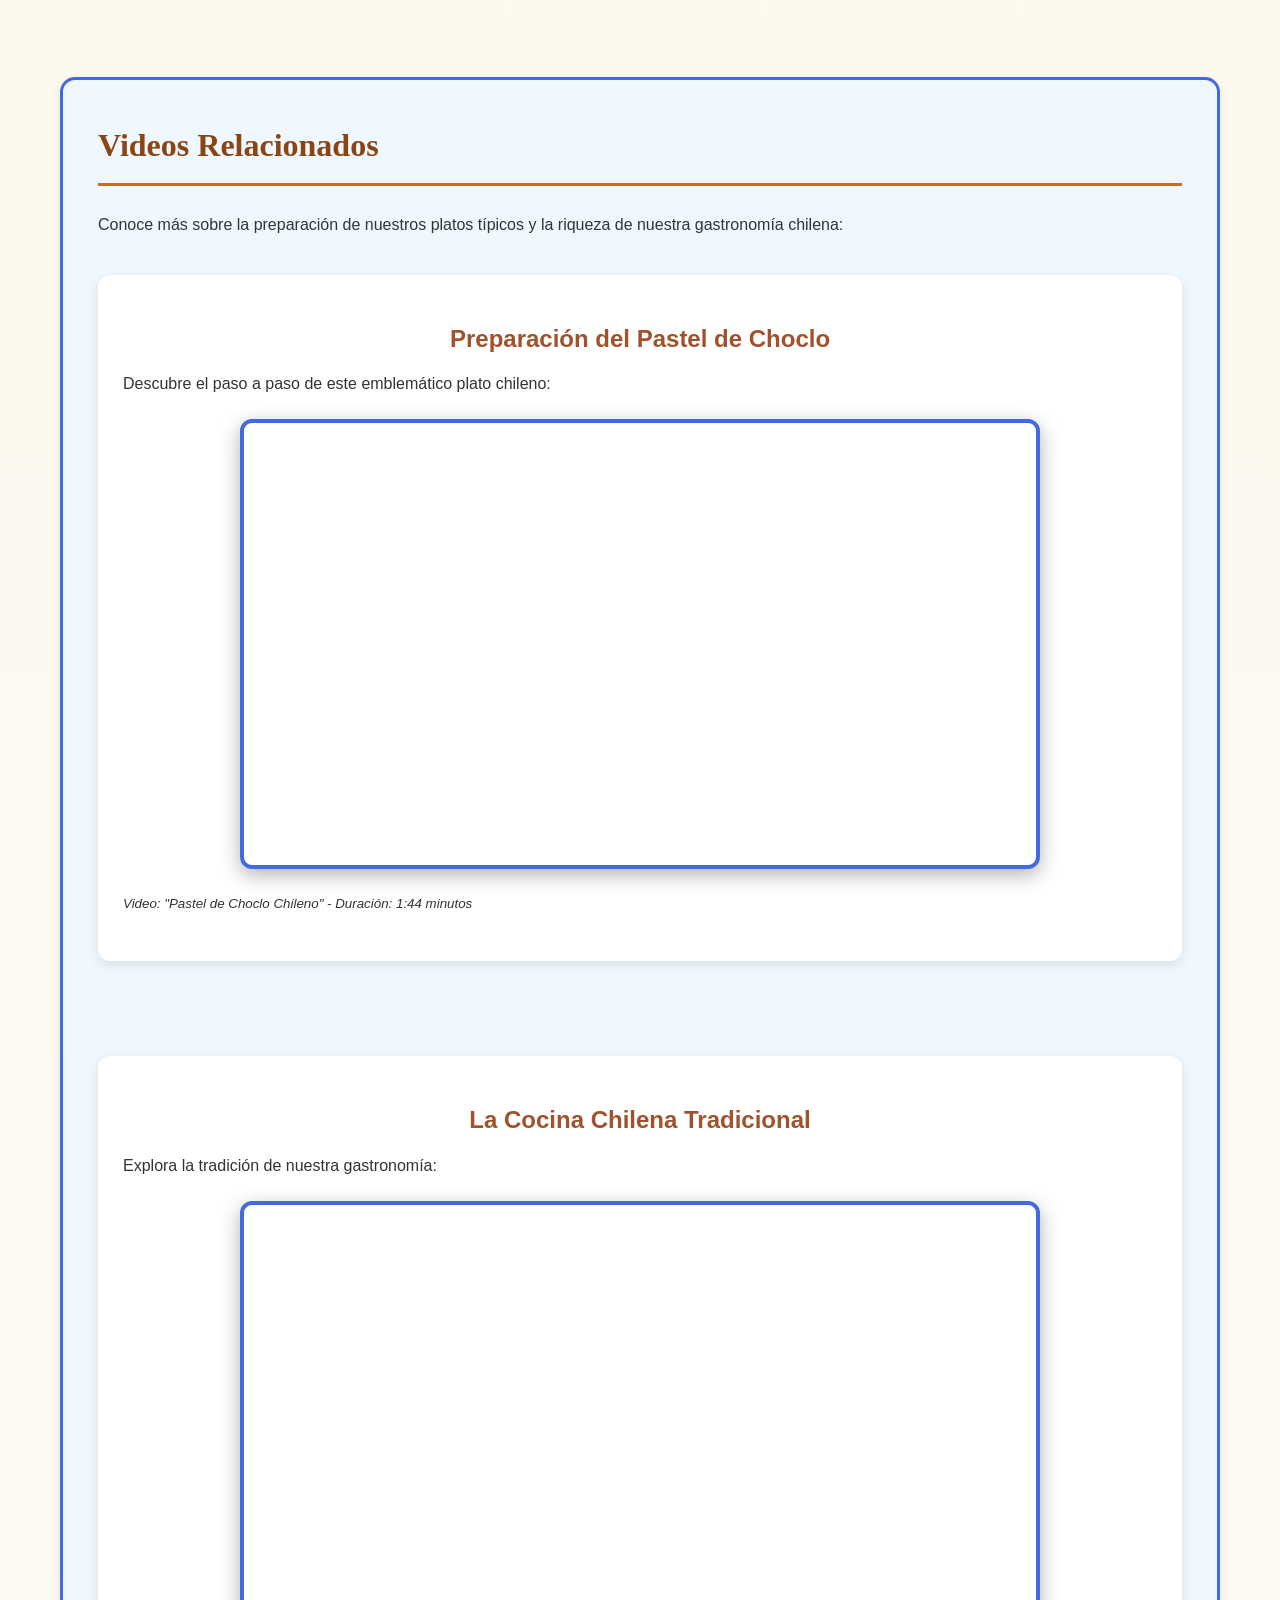
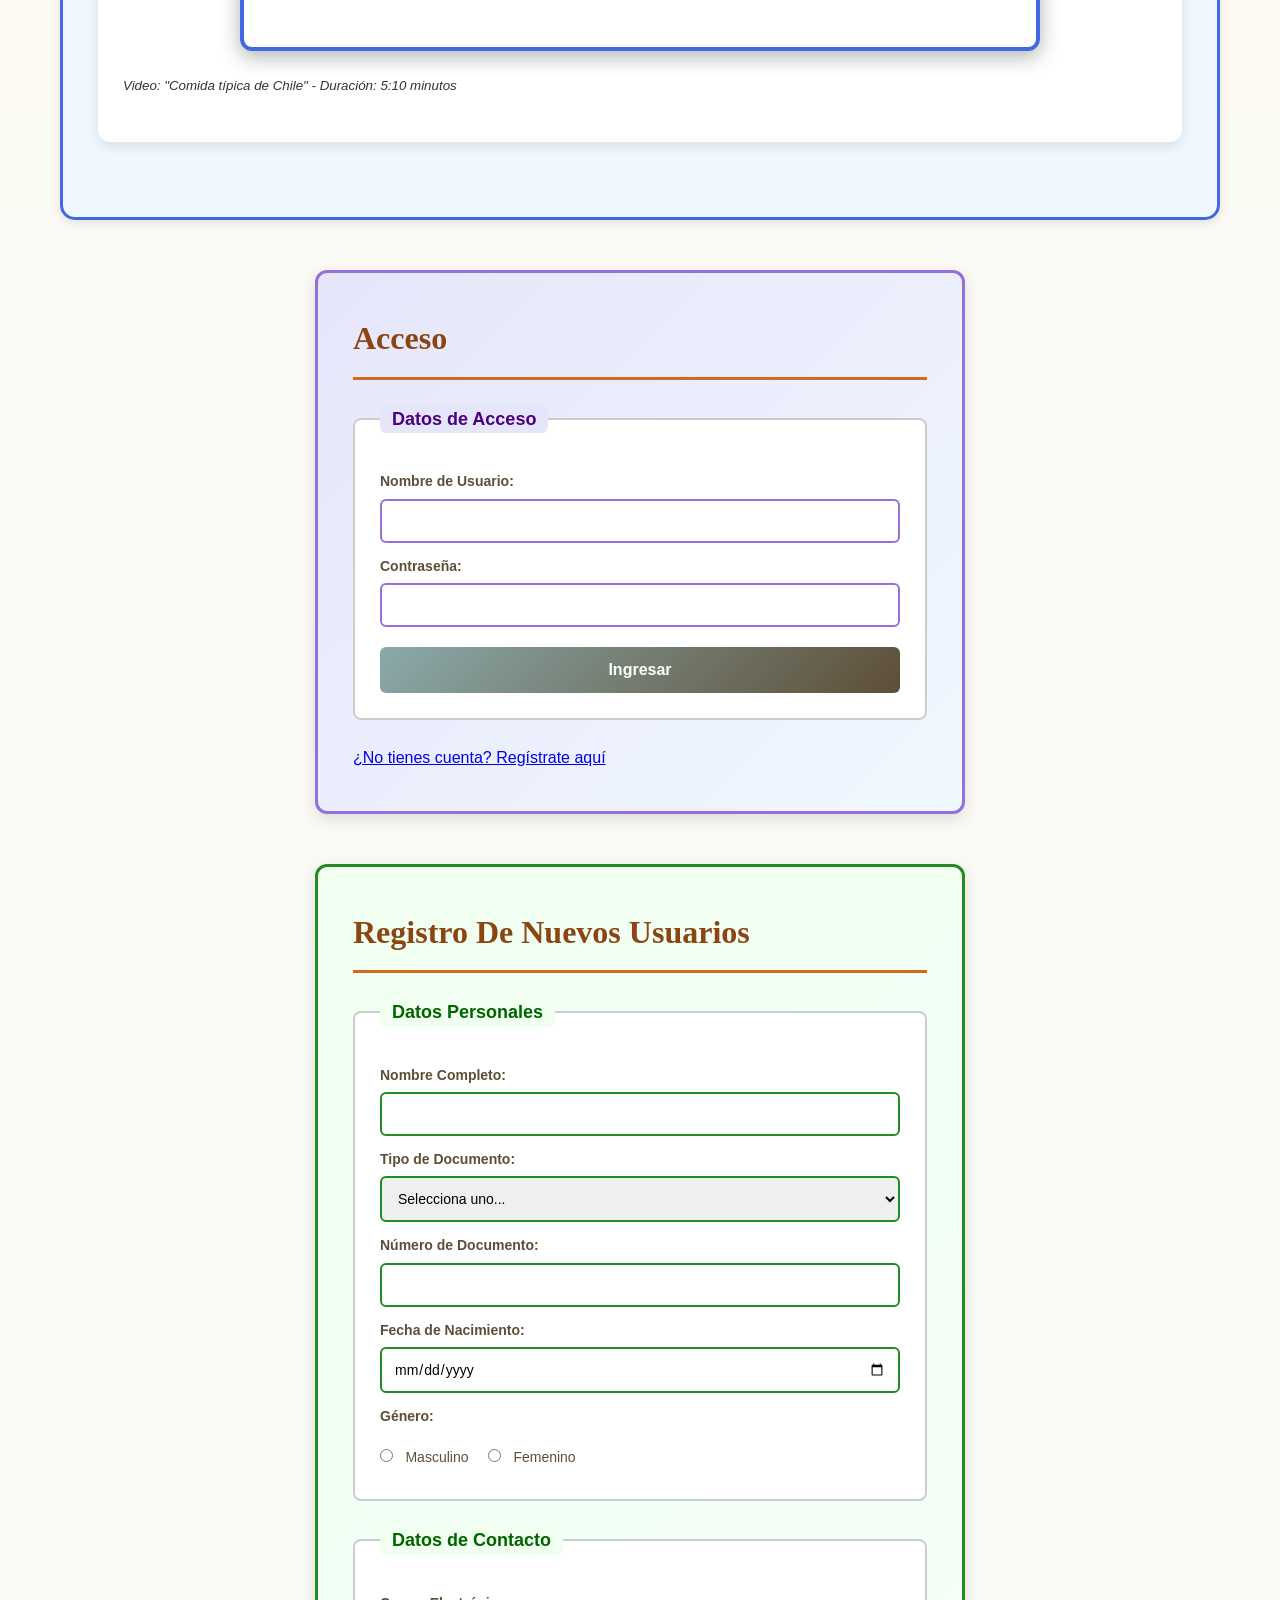
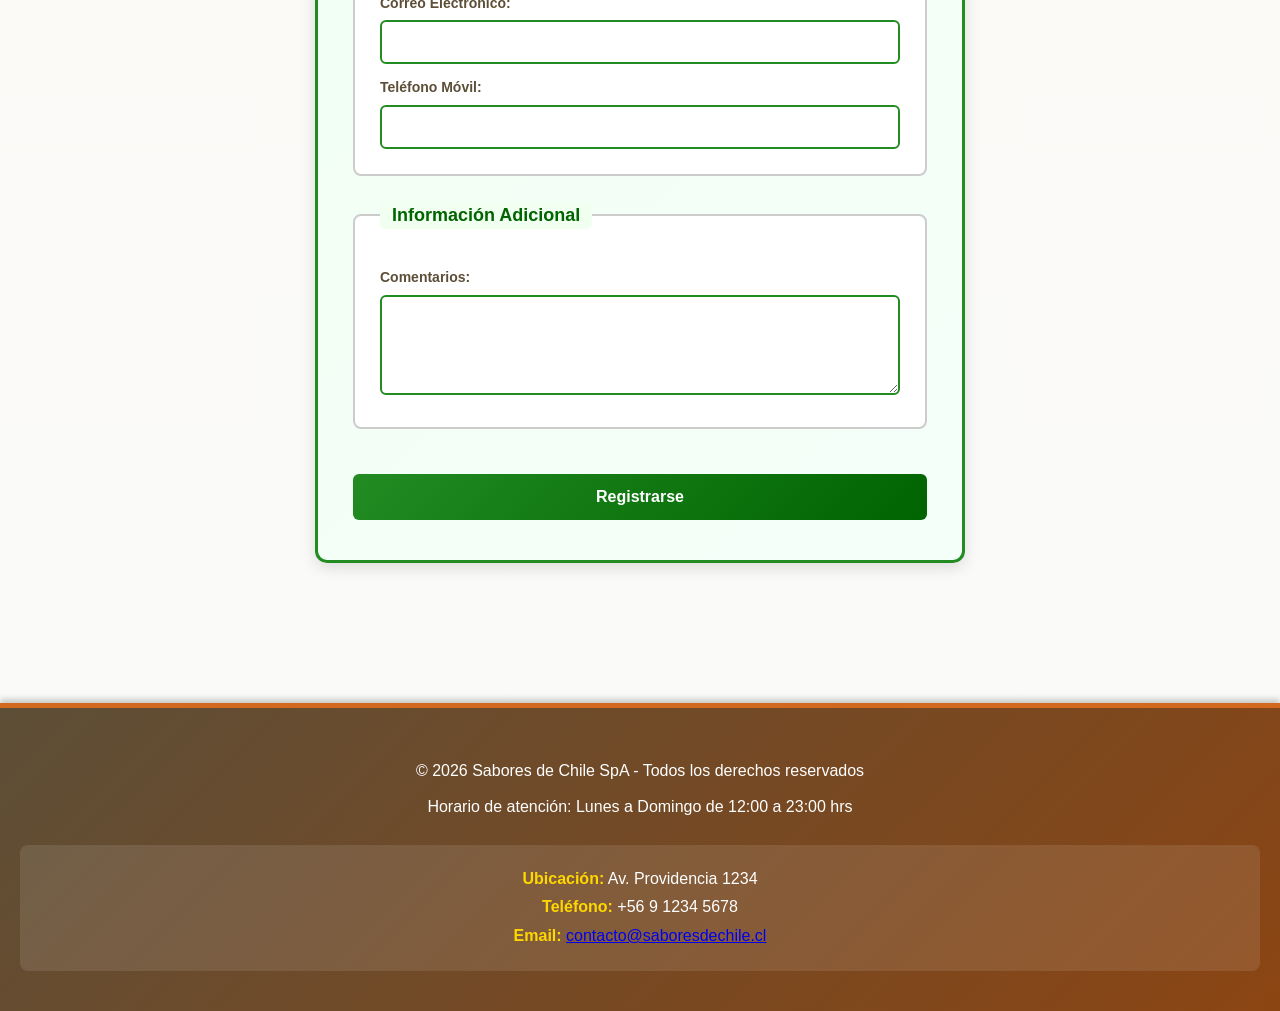
==== commit 30bddc1f: "Actualización CSS" ====
--- a/index.html
+++ b/index.html
@@ -7,189 +7,12 @@
   <meta name="description" content="Restaurante de gastronomía chilena tradicional en Santiago">
   <title>Restaurante Sabores de Chile - Gastronomía Tradicional</title>
 
-  <!-- Enlace a hojas de estilo externas -->
-  <link rel="stylesheet" type="text/css" href="estilo-tablas.css">
-  <link rel="stylesheet" type="text/css" href="estilo-promociones.css">
-  <link rel="stylesheet" type="text/css" href="estilo-general.css">
-
-
-  <style>
-    * {
-      margin: 0;
-      padding: 0;
-      box-sizing: border-box;
-    }
-
-    body {
-      font-family: 'Segoe UI', Tahoma, Geneva, Verdana, sans-serif;
-      background-color: #FAFAFA;
-      color: #333333; /* Color base que se heredará a todos los descendientes */
-      line-height: 1.6;
-      background-image: linear-gradient(to bottom, #FFF8DC 0%, #FAFAFA 100%);
-    }
-
-    #quienes-somos {
-      background: linear-gradient(135deg, #FFF8DC 0%, #FFE4B5 100%);
-      border: 3px solid #DAA520;
-      border-radius: 15px;
-      padding: 40px;
-      margin: 40px 0;
-      color: #2F4F4F; /* Sobrescribe el color heredado de body */
-      font-family: 'Times New Roman', Times, serif; /* Sobrescribe la fuente base */
-    }
-
-    #quienes-somos h2 {
-      color: #8B0000; /* Excepción al color general de h2 */
-      font-family: Georgia, serif;
-      font-size: 36px;
-      text-align: center;
-      margin-bottom: 20px;
-      padding-bottom: 10px;
-      border-bottom: 4px solid #DAA520;
-    }
-
-    #quienes-somos p {
-      color: #2F4F4F;
-      font-size: 17px;
-      text-align: justify;
-      line-height: 1.8;
-      margin-bottom: 20px;
-      padding: 12px;
-      background-color: rgba(255, 255, 255, 0.7);
-      border-left: 4px solid #DAA520;
-      border-radius: 6px;
-    }
-
-    /* 1. Selector de ID: Identifica secciones únicas */
-    #acceso, #registro {
-      max-width: 650px;
-      margin: 50px auto;
-      padding: 35px;
-      border-radius: 12px;
-      box-shadow: 0 4px 15px rgba(0, 0, 0, 0.12);
-    }
-    #acceso {
-      background: linear-gradient(135deg, #E6E6FA 0%, #F0F8FF 100%);
-      border: 3px solid #9370DB;
-    }
-    #registro {
-      background: linear-gradient(135deg, #F0FFF0 0%, #F5FFFA 100%);
-      border: 3px solid #228B22;
-    }
-
-    /* 2. Selector de Etiqueta: Aplica estilos base a elementos comunes */
-    fieldset {
-      border: 2px solid #CCCCCC;
-      border-radius: 8px;
-      padding: 25px;
-      margin: 20px 0;
-      background-color: #FFFFFF;
-    }
-    legend {
-      font-weight: bold;
-      font-size: 18px;
-      padding: 0 10px;
-      border-radius: 5px;
-    }
-    label {
-      display: block;
-      margin: 12px 0 6px 0;
-      font-weight: 600;
-      color: #5D4E37;
-    }
-
-    /* 3. Selector Descendiente: Contextualiza legend dentro de cada formulario */
-    #acceso fieldset legend { color: #4B0082; background-color: #E6E6FA; }
-    #registro fieldset legend { color: #006400; background-color: #F0FFF0; }
-
-    /* 4. Selector de Atributo: Diferencia estilos según tipo de campo */
-    form input[type="text"],
-    form input[type="password"],
-    form input[type="email"],
-    form input[type="tel"],
-    form input[type="date"],
-    form select,
-    form textarea {
-      width: 100%;
-      padding: 12px;
-      border: 2px solid #CCCCCC;
-      border-radius: 6px;
-      font-size: 14px;
-      font-family: inherit;
-      transition: all 0.3s ease;
-      box-sizing: border-box;
-    }
-
-    /* Especialización por formulario usando combinadores */
-    #acceso input[type="text"],
-    #acceso input[type="password"] { border-color: #9370DB; }
-    #acceso input:focus { border-color: #4B0082; box-shadow: 0 0 8px rgba(75, 0, 130, 0.3); }
-
-    #registro input[type="text"],
-    #registro input[type="email"],
-    #registro input[type="tel"],
-    #registro input[type="date"],
-    #registro select,
-    #registro textarea { border-color: #228B22; }
-    #registro input:focus,
-    #registro select:focus,
-    #registro textarea:focus { border-color: #006400; box-shadow: 0 0 8px rgba(34, 139, 34, 0.3); }
-
-    /* Radio buttons y checkboxes */
-    input[type="radio"], input[type="checkbox"] {
-      width: auto;
-      margin: 0 8px 0 0;
-      cursor: pointer;
-    }
-    input[type="radio"] + label, input[type="checkbox"] + label {
-      display: inline-block;
-      font-weight: normal;
-      margin-right: 15px;
-      cursor: pointer;
-    }
-
-    textarea { resize: vertical; min-height: 100px; }
-
-    /* Botones de envío */
-    form input[type="submit"] {
-      width: 100%;
-      padding: 14px;
-      margin-top: 20px;
-      border: none;
-      border-radius: 6px;
-      font-size: 16px;
-      font-weight: bold;
-      cursor: pointer;
-      transition: all 0.3s ease;
-      color: #FFFFFF;
-    }
-    #acceso input[type="submit"] { background: linear-gradient(135deg, #8BAAAA, #5D4E37); }
-    #registro input[type="submit"] { background: linear-gradient(135deg, #228B22, #006400); }
-    form input[type="submit"]:hover { transform: translateY(-2px); box-shadow: 0 5px 10px rgba(0,0,0,0.2); }
-
-    /* 1. Variables CSS para consistencia y evitar valores hardcodeados */
-    :root {
-      --color-primario: #8B4513;
-      --color-texto: #333333;
-      --fuente-base: 'Segoe UI', Tahoma, Geneva, Verdana, sans-serif;
-      --espacio-std: 15px;
-    }
-
-    body { font-family: var(--fuente-base); color: var(--color-texto); }
-        
-    /* 2. Contextualización de selectores: evita alcance global no deseado */
-    main section p { margin-bottom: var(--espacio-std); text-align: justify; }
-        
-    /* 3. Uso de clases para reutilización sin depender de especificidad alta */
-    .texto-centrado { text-align: center; }
-    .btn-secundario { background: #f8f9fa; color: #333; border: 1px solid #ccc; }
-        
-    /* 4. !important SOLO para casos críticos (ej. validaciones) */
-    .campo-obligatorio-error {
-      border-color: #DC143C !important;
-      background-color: #FFF5F5;
-    }
-  </style>
+  <!-- Orden de carga: General -> Específicos (Cascada controlada) -->
+  <link rel="stylesheet" href="estilo-general.css">
+  <link rel="stylesheet" href="estilo-formularios.css">
+  <link rel="stylesheet" href="estilo-tablas.css">
+  <link rel="stylesheet" href="estilo-promociones.css">
+  <link rel="stylesheet" href="estilo-multimedia.css"> 
 </head>
 
 <body>
@@ -215,7 +38,7 @@
   <br>
 
   <main>
-    <!-- Sección Quiénes Somos (Excepción de herencia) -->
+    <!-- Sección Quiénes Somos -->
     <section id="quienes-somos">
       <h2>Quiénes Somos</h2>
       <p>Somos un restaurante especializado en la gastronomía chilena tradicional, ubicado en el corazón de Santiago. 
@@ -539,9 +362,9 @@
     <p>&copy; 2026 Sabores de Chile SpA - Todos los derechos reservados</p>
     <p>Horario de atención: Lunes a Domingo de 12:00 a 23:00 hrs</p>
     <address>
-      Ubicación: Av. Providencia 1234<br>
-      Teléfono: +56 9 1234 5678<br>
-      Email: contacto@saboresdechile.cl
+      <strong>Ubicación:</strong> Av. Providencia 1234<br>
+      <strong>Teléfono:</strong> +56 9 1234 5678<br>
+      <strong>Email:</strong> <a href="mailto:contacto@saboresdechile.cl">contacto@saboresdechile.cl</a>
     </address>
   </footer>
 
--- a/estilo-general.css
+++ b/estilo-general.css
@@ -1,21 +1,41 @@
+/* ========================================
+   RESET Y MODELO DE CAJAS GLOBAL
+   ======================================== */
+* {
+  margin: 0;
+  padding: 0;
+  box-sizing: border-box; /* Incluye padding y border en width/height */
+}
+
+body {
+  font-family: 'Segoe UI', Tahoma, Geneva, Verdana, sans-serif;
+  font-size: 16px;
+  line-height: 1.6;
+  color: #333333;
+  background-color: #FAFAFA;
+  background-image: linear-gradient(to bottom, #FFF8DC 0%, #FAFAFA 100%);
+}
+
 /* ========================================
    HEADER Y NAVEGACIÓN
    ======================================== */
 header {
   background: linear-gradient(135deg, #8B4513 0%, #A0522D 50%, #8B4513 100%);
   color: #FFFFFF;
-  padding: 30px 20px;
+  padding: 40px 20px 30px; /* Relleno controlado */
   text-align: center;
+  border-bottom: 5px solid #D2691E;
   box-shadow: 0 4px 6px rgba(0, 0, 0, 0.3);
-  border-bottom: 5px solid #D2691E;
 }
+
 header h1 {
   font-family: Georgia, 'Times New Roman', serif;
   font-size: 42px;
-  margin-bottom: 10px;
+  margin-bottom: 20px;
   text-shadow: 2px 2px 4px rgba(0, 0, 0, 0.5);
   letter-spacing: 2px;
 }
+
 nav {
   background-color: #5D4E37;
   padding: 15px;
@@ -23,20 +43,23 @@
   border-radius: 8px;
   box-shadow: 0 2px 4px rgba(0, 0, 0, 0.2);
 }
+
 nav h2 {
   font-size: 18px;
-  margin-bottom: 10px;
+  margin-bottom: 12px;
   color: #FFD700;
   text-align: center;
+  text-transform: uppercase;
 }
+
 nav ul {
   list-style-type: none;
   display: flex;
   flex-wrap: wrap;
   justify-content: center;
-  gap: 10px;
+  gap: 12px;
 }
-nav li { display: inline-block; }
+
 nav a {
   display: block;
   padding: 10px 20px;
@@ -48,6 +71,7 @@
   transition: all 0.3s ease;
   border: 2px solid transparent;
 }
+
 nav a:hover {
   background-color: #FFD700;
   color: #5D4E37;
@@ -57,181 +81,70 @@
 }
 
 /* ========================================
-   SECCIONES GENERALES
+   CONTENIDO PRINCIPAL Y SECCIONES
    ======================================== */
 main {
   max-width: 1200px;
-  margin: 0 auto;
-  padding: 20px;
+  margin: 0 auto; /* Centrado horizontal con margen automático */
+  padding: 30px 20px; /* Relleno interno para separación del contenido */
 }
+
 section {
-  margin: 40px 0;
-  padding: 30px;
+  margin: 50px 0;
+  padding: 35px 30px;
   background-color: #FFFFFF;
-  border-radius: 10px;
+  border-radius: 12px;
   box-shadow: 0 3px 10px rgba(0, 0, 0, 0.1);
+  border: 1px solid #E0E0E0; /* Borde sutil */
 }
+
 section h2 {
   font-family: Georgia, serif;
   color: #8B4513;
   font-size: 32px;
-  margin-bottom: 20px;
-  padding-bottom: 10px;
+  margin-bottom: 25px;
+  padding-bottom: 12px;
   border-bottom: 3px solid #D2691E;
+  text-transform: capitalize;
 }
+
 section h3 {
   color: #A0522D;
   font-size: 24px;
-  margin: 20px 0 10px 0;
+  margin: 20px 0 12px;
 }
+
 section h4 {
   color: #5D4E37;
-  font-size: 20px;
-  margin: 15px 0 10px 0;
-}
-section p {
-  margin-bottom: 15px;
-  text-align: justify;
+  font-size: 18px;
+  margin: 15px 0 10px;
 }
 
-/* ========================================
-   ESPECIALIDADES (Lista de Definición)
-   ======================================== */
+section p {
+  margin-bottom: 18px;
+  text-align: justify;
+  line-height: 1.8;
+}
+
+/* Especialidades (Lista de Definición) */
 #especialidades dl { margin: 20px 0; }
 #especialidades dt {
   font-weight: bold;
   color: #8B0000;
   font-size: 20px;
   margin-top: 20px;
-  margin-bottom: 8px;
   padding: 10px;
   background-color: #FFF8DC;
   border-left: 4px solid #D2691E;
   border-radius: 5px;
 }
 #especialidades dd {
-  margin-left: 20px;
-  margin-bottom: 15px;
+  margin: 0 0 15px 20px;
   padding: 15px;
   background-color: #F5F5DC;
   border-radius: 5px;
   line-height: 1.8;
   border: 1px solid #DDDDDD;
-}
-#especialidades dd::before { content: "🍽️ "; }
-
-/* ========================================
-   PLATO DE LA SEMANA
-   ======================================== */
-#plato-semana {
-  background: linear-gradient(to bottom, #FFF8DC, #FFFFFF);
-  border: 3px solid #DAA520;
-}
-#plato-semana article { padding: 20px; }
-#plato-semana h3 {
-  color: #8B4513;
-  font-size: 36px;
-  text-align: center;
-  margin-bottom: 25px;
-  text-shadow: 1px 1px 2px rgba(0, 0, 0, 0.1);
-}
-#plato-semana h3::after { content: " ⭐"; }
-#plato-semana p strong { color: #8B0000; }
-#plato-semana em { color: #006400; font-style: italic; }
-
-#plato-semana figure {
-  margin: 25px auto;
-  text-align: center;
-  padding: 15px;
-  background-color: #FFFFFF;
-  border-radius: 10px;
-  box-shadow: 0 4px 8px rgba(0, 0, 0, 0.15);
-  display: inline-block;
-  max-width: 100%;
-}
-#plato-semana img {
-  border-radius: 8px;
-  border: 3px solid #DAA520;
-  transition: transform 0.3s ease;
-  display: block;
-  margin: 0 auto;
-}
-#plato-semana img:hover {
-  transform: scale(1.05);
-  box-shadow: 0 6px 12px rgba(0, 0, 0, 0.3);
-}
-#plato-semana figcaption {
-  margin-top: 10px;
-  font-size: 14px;
-  color: #5D4E37;
-  font-style: italic;
-  padding: 10px;
-  background-color: #FFF8DC;
-  border-radius: 5px;
-}
-#plato-semana audio {
-  width: 100%;
-  max-width: 600px;
-  margin: 20px auto;
-  display: block;
-  border-radius: 8px;
-}
-#plato-semana audio::-webkit-media-controls-panel { background-color: #8B4513; }
-#plato-semana a {
-  display: inline-block;
-  margin: 15px 0;
-  padding: 12px 25px;
-  background: linear-gradient(135deg, #4169E1, #1E90FF);
-  color: #FFFFFF;
-  text-decoration: none;
-  border-radius: 8px;
-  font-weight: bold;
-  transition: all 0.3s ease;
-  box-shadow: 0 3px 6px rgba(0, 0, 0, 0.2);
-}
-#plato-semana a:hover {
-  background: linear-gradient(135deg, #1E90FF, #4169E1);
-  transform: translateY(-2px);
-  box-shadow: 0 5px 10px rgba(0, 0, 0, 0.3);
-}
-
-/* ========================================
-   VIDEOS RELACIONADOS
-   ======================================== */
-#videos-relacionados {
-  background-color: #F0F8FF;
-  border: 3px solid #4169E1;
-}
-#videos-relacionados article {
-  margin: 30px 0;
-  padding: 20px;
-  background-color: #FFFFFF;
-  border-radius: 10px;
-  box-shadow: 0 3px 8px rgba(0, 0, 0, 0.1);
-}
-#videos-relacionados h3 {
-  color: #191970;
-  font-size: 26px;
-  margin-bottom: 15px;
-}
-#videos-relacionados iframe {
-  display: block;
-  margin: 20px auto;
-  border-radius: 10px;
-  box-shadow: 0 5px 15px rgba(0, 0, 0, 0.3);
-  border: 3px solid #4169E1;
-  transition: transform 0.3s ease;
-}
-#videos-relacionados iframe:hover {
-  transform: scale(1.02);
-  box-shadow: 0 8px 20px rgba(0, 0, 0, 0.4);
-}
-#videos-relacionados small {
-  display: block;
-  text-align: center;
-  margin-top: 10px;
-  color: #5D4E37;
-  font-style: italic;
 }
 
 /* ========================================
@@ -240,45 +153,29 @@
 footer {
   background: linear-gradient(135deg, #5D4E37 0%, #8B4513 100%);
   color: #FFFFFF;
-  padding: 30px 20px;
+  padding: 40px 20px;
   text-align: center;
-  margin-top: 50px;
+  margin-top: 60px; /* Margen superior para separación visual */
   border-top: 5px solid #D2691E;
   box-shadow: 0 -4px 6px rgba(0, 0, 0, 0.2);
 }
+
 footer p { margin: 10px 0; }
-footer small { display: block; margin-top: 10px; color: #FFD700; }
-footer address { margin-top: 20px; font-style: normal; line-height: 1.8; }
+footer address {
+  margin-top: 25px;
+  padding: 20px;
+  font-style: normal;
+  line-height: 1.8;
+  background-color: rgba(255, 255, 255, 0.1);
+  border-radius: 8px;
+}
 footer strong { color: #FFD700; }
 
-/* ========================================
-   UTILIDADES Y RESPONSIVE
-   ======================================== */
-br { line-height: 1.6; }
+/* Responsive Base */
 @media screen and (max-width: 768px) {
   header h1 { font-size: 28px; }
   nav ul { flex-direction: column; align-items: center; }
   nav a { width: 100%; max-width: 300px; text-align: center; }
-  section { padding: 20px; margin: 20px 10px; }
+  section { padding: 20px; margin: 30px 0; }
   section h2 { font-size: 24px; }
-  #plato-semana figure { width: 100%; }
-  #plato-semana img { width: 100%; height: auto; }
-  #videos-relacionados iframe { width: 100%; height: auto; }
-}
-@keyframes fadeIn {
-  from { opacity: 0; transform: translateY(20px); }
-  to { opacity: 1; transform: translateY(0); }
-}
-section { animation: fadeIn 0.6s ease-out; }
-a { transition: all 0.3s ease; }
-
-::-webkit-scrollbar { width: 12px; }
-::-webkit-scrollbar-track { background: #F1F1F1; }
-::-webkit-scrollbar-thumb { background: #8B4513; border-radius: 6px; }
-::-webkit-scrollbar-thumb:hover { background: #A0522D; }
-
-/* 
-   NOTA: Las reglas para #acceso, #registro y #quienes-somos 
-   han sido desplazadas al bloque <style> interno para cumplir 
-   con la consigna de la semana y evitar colisiones por duplicidad.
-*/+}
--- a/estilo-formularios.css
+++ b/estilo-formularios.css
@@ -0,0 +1,131 @@
+/* ========================================
+   FORMULARIOS - ACCESO Y REGISTRO
+   ======================================== */
+
+/* Selector de ID: Alta especificidad para secciones únicas */
+#acceso, #registro {
+  max-width: 650px;
+  margin: 50px auto;
+  padding: 40px 35px;
+  border-radius: 12px;
+  box-shadow: 0 5px 15px rgba(0, 0, 0, 0.12);
+}
+
+#acceso {
+  background: linear-gradient(135deg, #E6E6FA 0%, #F0F8FF 100%);
+  border: 3px solid #9370DB;
+}
+
+#registro {
+  background: linear-gradient(135deg, #F0FFF0 0%, #F5FFFA 100%);
+  border: 3px solid #228B22;
+}
+
+/* Selector de etiqueta: Estilos base heredables */
+fieldset {
+  border: 2px solid #CCCCCC;
+  border-radius: 8px;
+  padding: 25px;
+  margin: 25px 0;
+  background-color: #FFFFFF;
+}
+
+legend {
+  font-weight: bold;
+  font-size: 18px;
+  padding: 0 12px;
+  border-radius: 6px;
+}
+
+label {
+  display: block;
+  margin: 12px 0 6px 0;
+  font-weight: 600;
+  color: #5D4E37;
+  font-size: 14px;
+}
+
+/* Selector descendiente + ID: Contextualización para evitar colisiones */
+#acceso fieldset legend { color: #4B0082; background-color: #E6E6FA; }
+#registro fieldset legend { color: #006400; background-color: #F0FFF0; }
+
+/* Selector de atributo: Diferenciación por tipo de campo */
+form input[type="text"],
+form input[type="password"],
+form input[type="email"],
+form input[type="tel"],
+form input[type="date"],
+form select,
+form textarea {
+  width: 100%;
+  padding: 12px;
+  border: 2px solid #CCCCCC;
+  border-radius: 6px;
+  font-size: 14px;
+  font-family: inherit; /* Hereda fuente del body */
+  transition: all 0.3s ease;
+}
+
+/* Diferenciación visual por formulario */
+#acceso input[type="text"],
+#acceso input[type="password"] { border-color: #9370DB; }
+#acceso input:focus { border-color: #4B0082; box-shadow: 0 0 8px rgba(75, 0, 130, 0.3); }
+
+#registro input[type="text"],
+#registro input[type="email"],
+#registro input[type="tel"],
+#registro input[type="date"],
+#registro select,
+#registro textarea { border-color: #228B22; }
+#registro input:focus,
+#registro select:focus,
+#registro textarea:focus { border-color: #006400; box-shadow: 0 0 8px rgba(34, 139, 34, 0.3); }
+
+/* Radio/Checkbox */
+input[type="radio"], input[type="checkbox"] {
+  width: auto;
+  margin: 0 8px 0 0;
+  cursor: pointer;
+}
+input[type="radio"] + label, input[type="checkbox"] + label {
+  display: inline-block;
+  font-weight: normal;
+  margin-right: 15px;
+  cursor: pointer;
+}
+
+textarea { resize: vertical; min-height: 100px; }
+
+/* Botones de envío */
+form input[type="submit"] {
+  width: 100%;
+  padding: 14px;
+  margin-top: 20px;
+  border: none;
+  border-radius: 6px;
+  font-size: 16px;
+  font-weight: bold;
+  cursor: pointer;
+  transition: all 0.3s ease;
+  color: #FFFFFF;
+}
+
+#acceso input[type="submit"] { background: linear-gradient(135deg, #8BAAAA, #5D4E37); }
+#registro input[type="submit"] { background: linear-gradient(135deg, #228B22, #006400); }
+
+form input[type="submit"]:hover {
+  transform: translateY(-2px);
+  box-shadow: 0 5px 10px rgba(0,0,0,0.2);
+}
+
+/* Clase reutilizable */
+.enlace-registro {
+  display: block;
+  text-align: center;
+  margin-top: 20px;
+  color: #4169E1;
+  text-decoration: none;
+  font-weight: bold;
+  transition: color 0.3s;
+}
+.enlace-registro:hover { color: #1E90FF; text-decoration: underline; }
--- a/estilo-tablas.css
+++ b/estilo-tablas.css
@@ -1,94 +1,78 @@
-/* Hoja de estilo para las tablas de Platos, Bebidas y Postres
-   Método: <link>
-*/
+/* ========================================
+   TABLAS - PLATOS, BEBIDAS Y POSTRES
+   ======================================== */
 
-/* Estilos generales para todas las tablas */
 table {
   width: 100%;
-  border-collapse: collapse;
-  margin: 20px 0;
+  border-collapse: collapse; /* Fusiona bordes adyacentes */
+  border-spacing: 0; /* Elimina espacio entre celdas */
+  margin: 25px 0;
   background-color: #FFFFFF;
   box-shadow: 0 2px 8px rgba(0, 0, 0, 0.15);
-  border-radius: 8px;
+  border-radius: 10px;
   overflow: hidden;
+  font-size: 15px;
 }
 
-/* Estilos para las cabeceras de tabla */
 thead {
   background: linear-gradient(135deg, #667eea 0%, #764ba2 100%);
   color: #FFFFFF;
 }
 
-thead tr {
-  border-bottom: 3px solid #4a4a6a;
-}
+thead tr { border-bottom: 3px solid #4a4a6a; }
 
 th {
-  padding: 15px 12px;
+  padding: 18px 15px;
   text-align: left;
   font-weight: bold;
   font-size: 16px;
   text-transform: uppercase;
   letter-spacing: 1px;
+  border: none;
 }
 
-/* Estilos para las celdas del cuerpo de tabla */
 tbody tr {
   border-bottom: 1px solid #DDDDDD;
   transition: background-color 0.3s ease;
 }
 
-tbody tr:nth-child(even) {
-  background-color: #F8F9FA;
+tbody tr:nth-child(even) { background-color: #F8F9FA; }
+tbody tr:nth-child(odd) { background-color: #FFFFFF; }
+tbody tr:hover { background-color: #E3F2FD; }
+
+td {
+  padding: 15px;
+  font-size: 15px;
+  color: #333333;
+  line-height: 1.5;
+  border: none;
 }
 
-tbody tr:nth-child(odd) {
-  background-color: #FFFFFF;
-}
+td strong { color: #2C3E50; font-size: 16px; font-weight: bold; }
 
-tbody tr:hover {
-  background-color: #E3F2FD;
-}
-
-td {
-  padding: 12px;
-  font-size: 14px;
-  color: #333333;
-}
-
-td strong {
-  color: #2C3E50;
-  font-size: 15px;
-}
-
-/* Estilos específicos para la columna de precio */
+/* Columna de precio */
 td:last-child {
   font-weight: bold;
   color: #27AE60;
-  font-size: 16px;
+  font-size: 17px;
   text-align: right;
-  padding-right: 20px;
+  padding-right: 25px;
 }
 
-/* Secciones que contienen tablas */
+/* Secciones contenedoras */
 #platos, #bebidas, #postres {
-  margin: 30px 0;
-  padding: 20px;
+  margin: 35px 0;
+  padding: 30px;
   background-color: #FAFAFA;
-  border-radius: 10px;
+  border-radius: 12px;
+  border: 2px solid #E0E0E0;
 }
 
 #platos h2, #bebidas h2, #postres h2 {
   color: #5D4E6D;
   font-family: Georgia, serif;
-  font-size: 26px;
-  border-bottom: 2px solid #9B8AA5;
-  padding-bottom: 10px;
-  margin-bottom: 15px;
-}
-
-#platos p, #bebidas p, #postres p {
-  color: #666666;
-  font-style: italic;
-  margin-bottom: 15px;
+  font-size: 28px;
+  border-bottom: 3px solid #9B8AA5;
+  padding-bottom: 12px;
+  margin-bottom: 20px;
 }
--- a/estilo-promociones.css
+++ b/estilo-promociones.css
@@ -1,55 +1,58 @@
-/* Hoja de estilo para la sección de Promociones Especiales
-   Método: @import
-*/
+/* ========================================
+   PROMOCIONES ESPECIALES
+   ======================================== */
 
-/* Estilos para la lista no ordenada de promociones */
 #promociones {
   background-color: #F0F8FF;
-  padding: 25px;
-  margin: 20px 0;
+  padding: 30px;
+  margin: 40px 0;
   border: 3px dashed #4169E1;
   border-radius: 15px;
 }
 
 #promociones h2 {
   color: #191970;
-  font-family: "Times New Roman", serif;
+  font-family: Georgia, serif;
   font-size: 28px;
   text-align: center;
   text-decoration: underline;
-  margin-bottom: 20px;
+  margin-bottom: 25px;
 }
 
 #promociones ul {
-  list-style-type: square;
-  list-style-position: inside;
+  list-style-type: square; /* Viñetas cuadradas */
+  list-style-position: inside; /* Dentro del flujo del texto */
   padding-left: 10px;
+  margin: 0;
 }
 
 #promociones li {
   background-color: #FFFFFF;
-  margin: 12px 0;
-  padding: 15px;
-  border-left: 4px solid #FF6347;
+  margin: 15px 0;
+  padding: 18px 20px;
+  border-left: 5px solid #FF6347;
   border-radius: 8px;
-  box-shadow: 2px 2px 5px rgba(0, 0, 0, 0.1);
+  box-shadow: 2px 2px 8px rgba(0, 0, 0, 0.1);
   font-size: 15px;
   line-height: 1.6;
-  transition: transform 0.3s ease;
+  transition: all 0.3s ease;
 }
 
 #promociones li:hover {
   transform: translateX(10px);
   background-color: #FFE4E1;
+  box-shadow: 4px 4px 12px rgba(0, 0, 0, 0.15);
 }
 
 #promociones li strong {
   color: #DC143C;
   font-size: 16px;
+  font-weight: bold;
 }
 
-#promociones p {
+#promociones > p {
   color: #2F4F4F;
   font-style: italic;
   text-align: center;
+  margin-bottom: 20px;
 }
--- a/estilo-multimedia.css
+++ b/estilo-multimedia.css
@@ -0,0 +1,160 @@
+/* ========================================
+   PLATO DE LA SEMANA - POSICIONAMIENTO Y DIMENSIONAMIENTO
+   ======================================== */
+
+#plato-semana {
+  background: linear-gradient(to bottom, #FFF8DC, #FFFFFF);
+  border: 3px solid #DAA520;
+  border-radius: 15px;
+  padding: 40px 35px;
+  margin: 50px auto;
+  max-width: 1000px;
+  position: relative; /* Contexto para hijos absolutos */
+  box-shadow: 0 6px 20px rgba(0, 0, 0, 0.15);
+}
+
+#plato-semana h3 {
+  color: #8B4513;
+  font-size: 36px;
+  text-align: center;
+  margin-bottom: 25px;
+  text-shadow: 1px 1px 2px rgba(0, 0, 0, 0.1);
+}
+#plato-semana h3::after { content: " ⭐"; }
+
+/* Galería con posicionamiento relativo/absoluto */
+.galeria-plato {
+  position: relative;
+  margin: 30px 0;
+  padding: 20px;
+  background-color: #FFF8DC;
+  border-radius: 12px;
+  min-height: 350px;
+  display: flex;
+  flex-wrap: wrap;
+  justify-content: center;
+  gap: 20px;
+}
+
+.img-principal {
+  position: relative;
+  margin: 0;
+  padding: 15px;
+  background: #FFFFFF;
+  border-radius: 12px;
+  box-shadow: 0 4px 12px rgba(0,0,0,0.15);
+  max-width: 45%;
+  min-width: 280px;
+}
+
+.img-secundaria {
+  position: absolute;
+  top: 20px;
+  right: 20px;
+  width: 220px;
+  padding: 10px;
+  background: #FFFFFF;
+  border-radius: 10px;
+  box-shadow: 0 3px 10px rgba(0,0,0,0.2);
+  z-index: 10; /* Capa superior */
+}
+
+#plato-semana img {
+  width: 100%;
+  height: auto; /* Mantiene proporción */
+  max-width: 100%;
+  min-width: 200px;
+  border-radius: 8px;
+  border: 3px solid #DAA520;
+  transition: transform 0.3s ease;
+  display: block;
+  margin: 0 auto;
+}
+
+#plato-semana img:hover { transform: scale(1.03); }
+
+#plato-semana figcaption {
+  margin-top: 10px;
+  font-size: 14px;
+  color: #5D4E37;
+  font-style: italic;
+  padding: 8px;
+  background-color: #FFF8DC;
+  border-radius: 5px;
+  text-align: center;
+}
+
+/* Audio dimensionado */
+.audio-plato {
+  margin: 30px 0;
+  text-align: center;
+  padding: 20px;
+  background: rgba(255,255,255,0.6);
+  border-radius: 10px;
+}
+
+#plato-semana audio {
+  width: 100%;
+  max-width: 600px;
+  margin: 15px auto;
+  display: block;
+  border-radius: 8px;
+  box-shadow: 0 2px 6px rgba(0,0,0,0.2);
+}
+
+/* Enlace externo */
+#plato-semana a {
+  display: inline-block;
+  margin: 20px auto 0;
+  padding: 12px 25px;
+  background: linear-gradient(135deg, #4169E1, #1E90FF);
+  color: #FFFFFF;
+  text-decoration: none;
+  border-radius: 8px;
+  font-weight: bold;
+  transition: all 0.3s ease;
+  box-shadow: 0 3px 6px rgba(0, 0, 0, 0.2);
+  position: relative;
+}
+
+#plato-semana a:hover {
+  background: linear-gradient(135deg, #1E90FF, #4169E1);
+  transform: translateY(-2px);
+  box-shadow: 0 5px 10px rgba(0, 0, 0, 0.3);
+}
+
+/* ========================================
+   VIDEOS RELACIONADOS - DIMENSIONAMIENTO
+   ======================================== */
+#videos-relacionados {
+  background-color: #F0F8FF;
+  border: 3px solid #4169E1;
+  border-radius: 15px;
+  padding: 40px 35px;
+  margin: 50px 0;
+  position: relative;
+}
+
+#videos-relacionados article {
+  margin: 35px 0;
+  padding: 25px;
+  background-color: #FFFFFF;
+  border-radius: 12px;
+  box-shadow: 0 4px 12px rgba(0, 0, 0, 0.1);
+  text-align: center;
+}
+
+#videos-relacionados iframe {
+  display: block;
+  margin: 20px auto;
+  border-radius: 12px;
+  box-shadow: 0 6px 20px rgba(0, 0, 0, 0.3);
+  border: 4px solid #4169E1;
+  transition: transform 0.4s ease;
+  width: 100%;
+  max-width: 800px;
+  height: 450px;
+  min-height: 300px;
+}
+
+#videos-relacionados iframe:hover { transform: scale(1.02); }
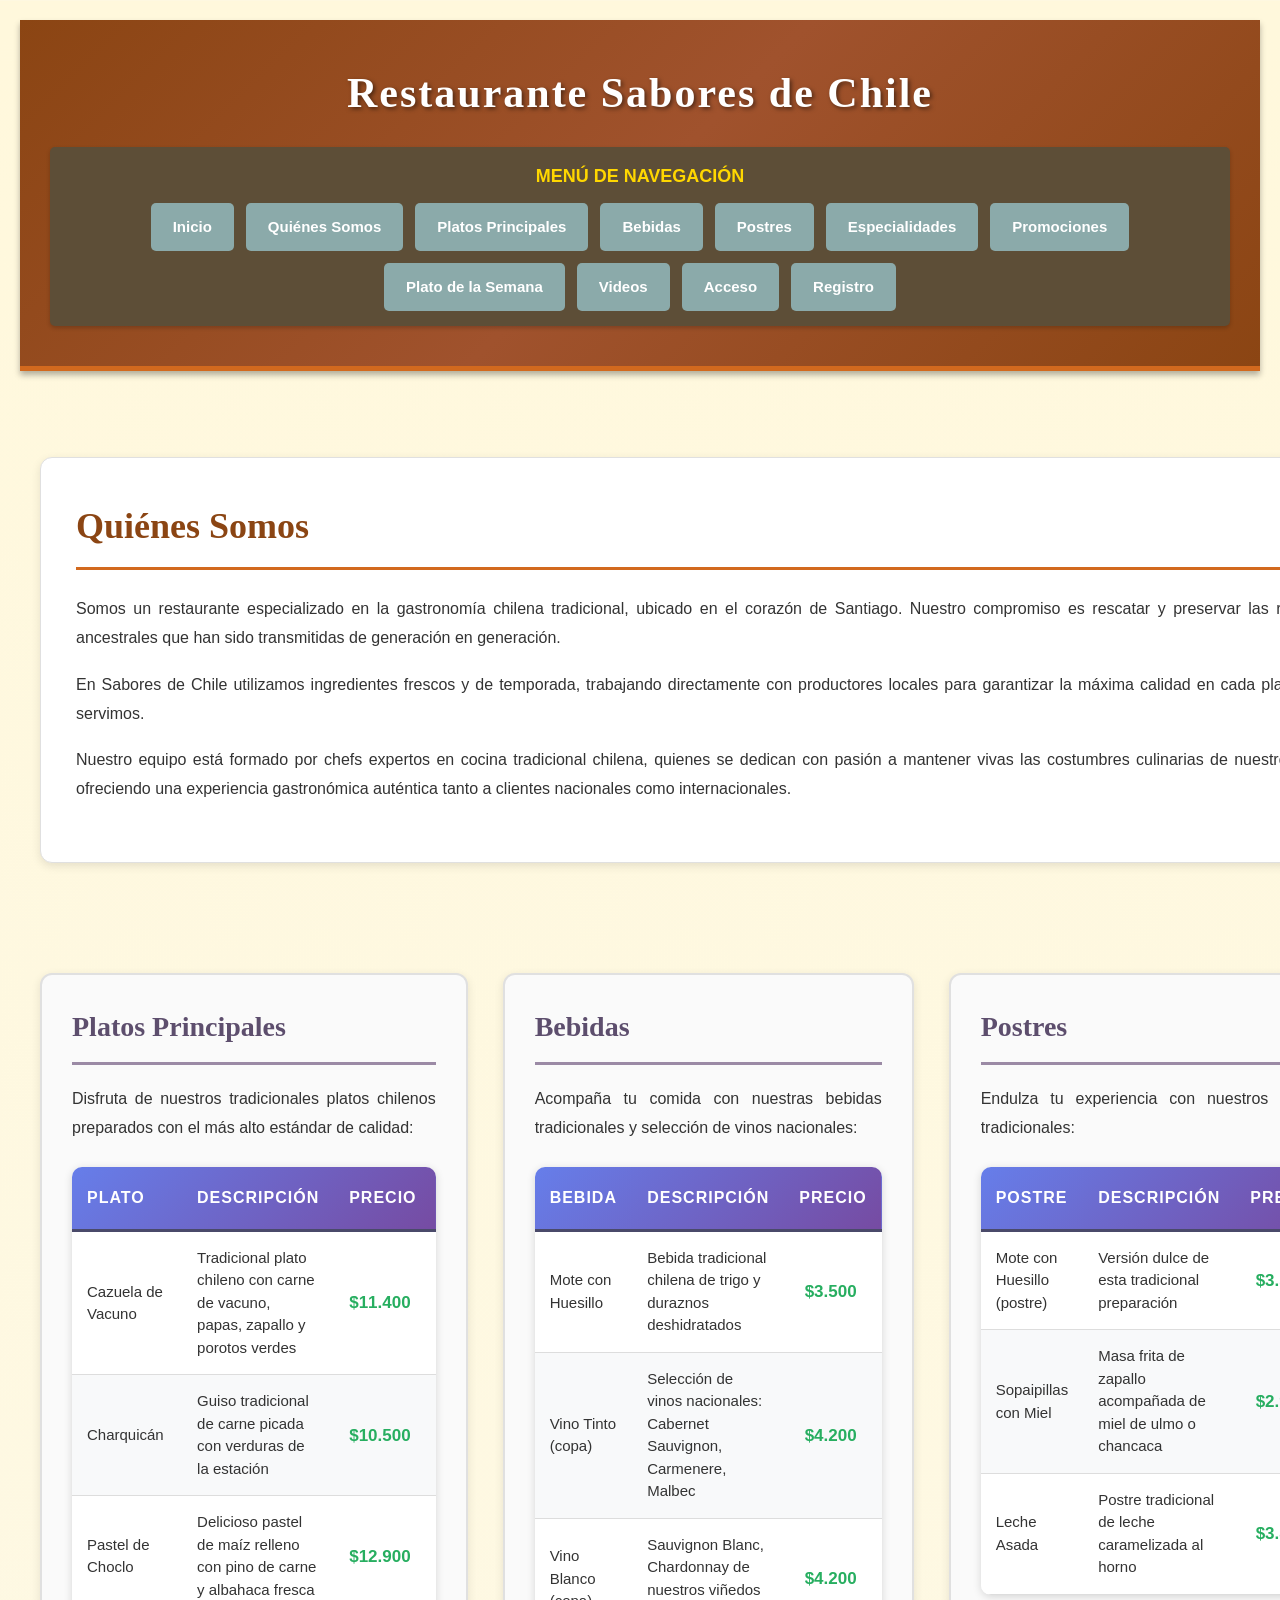
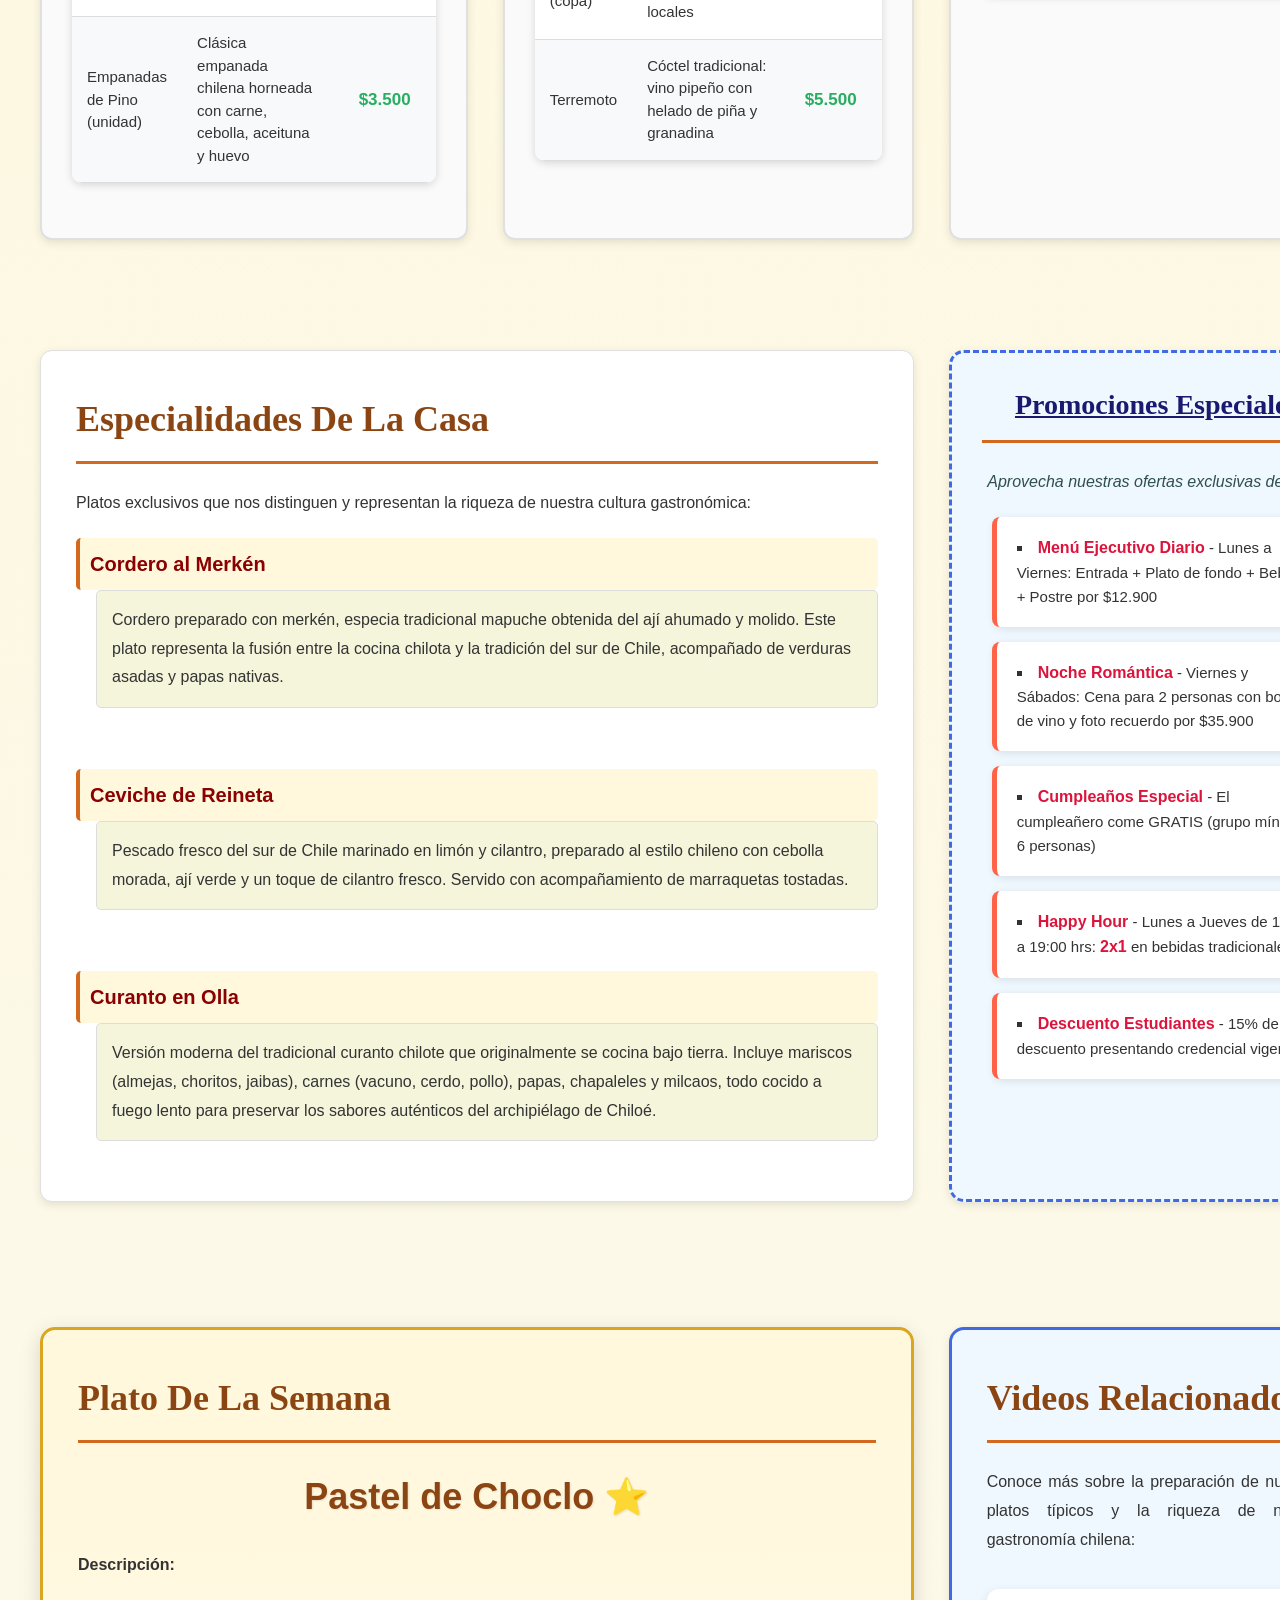
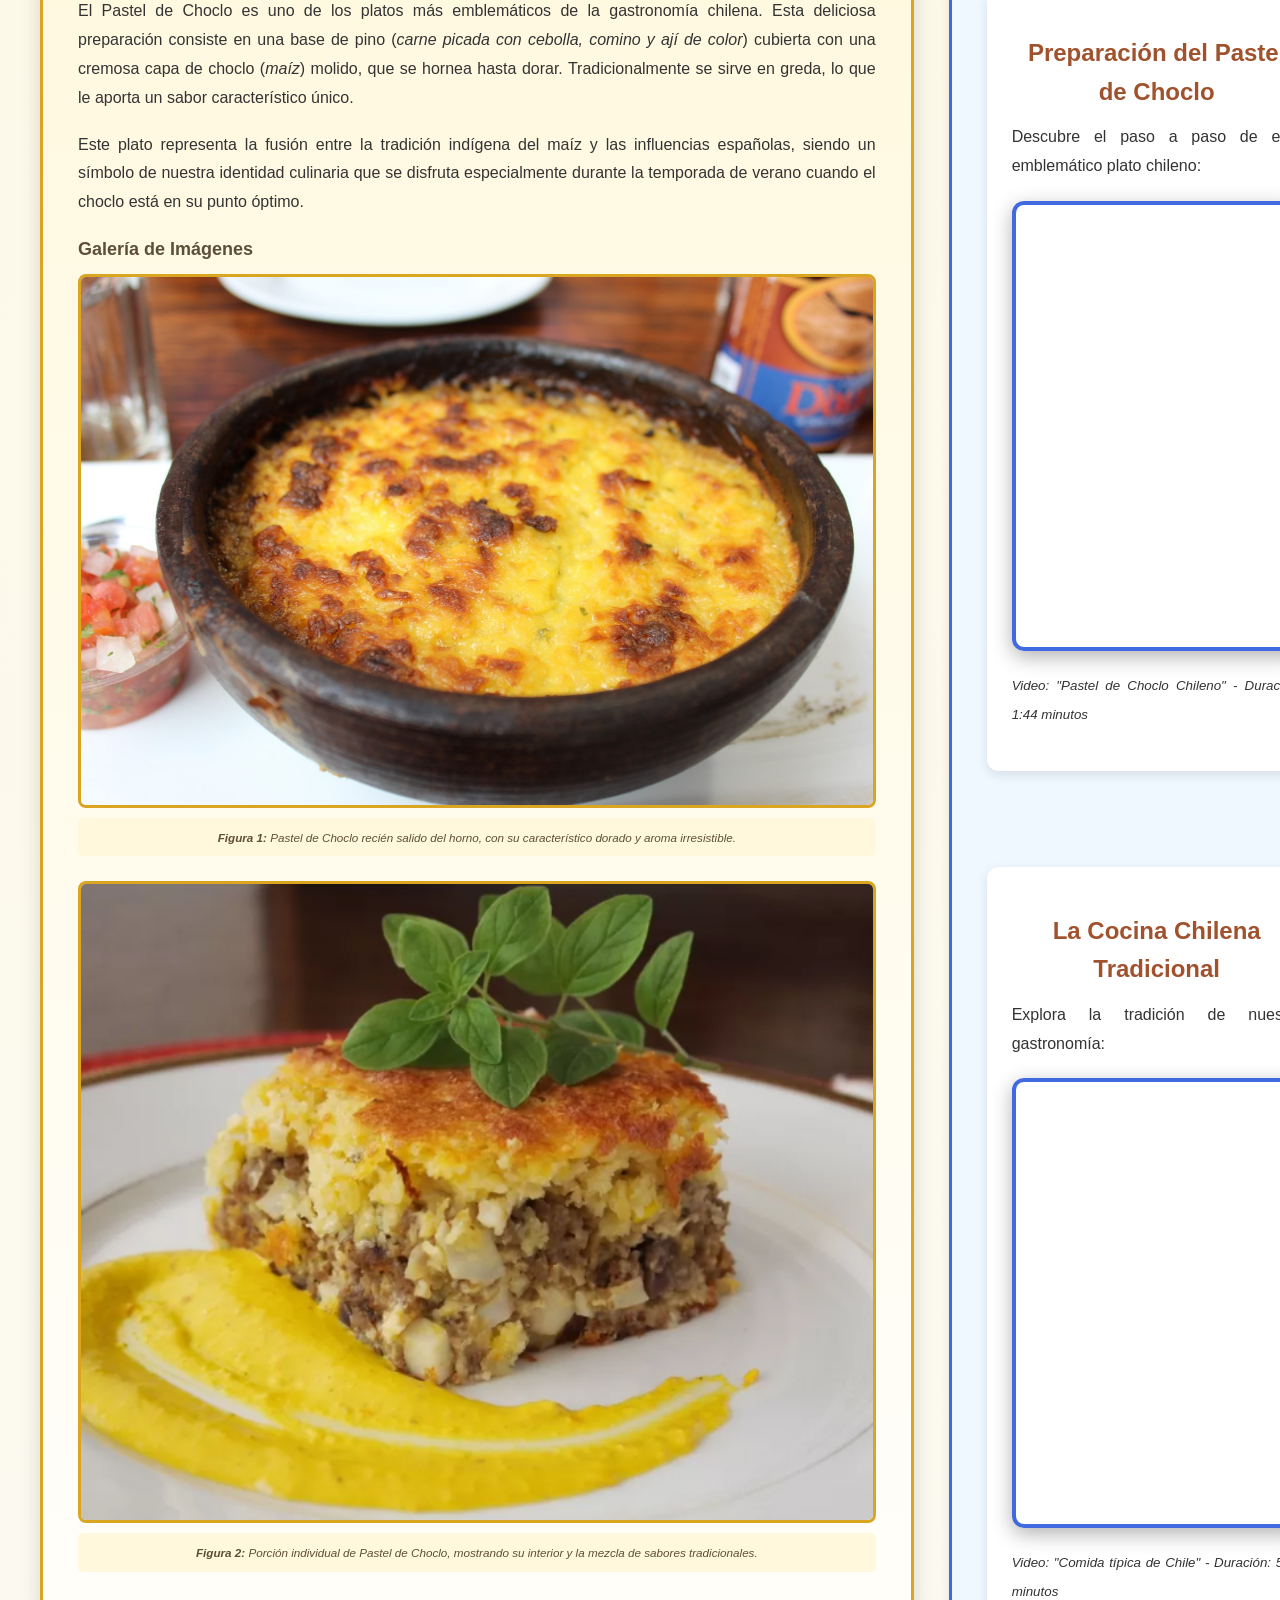
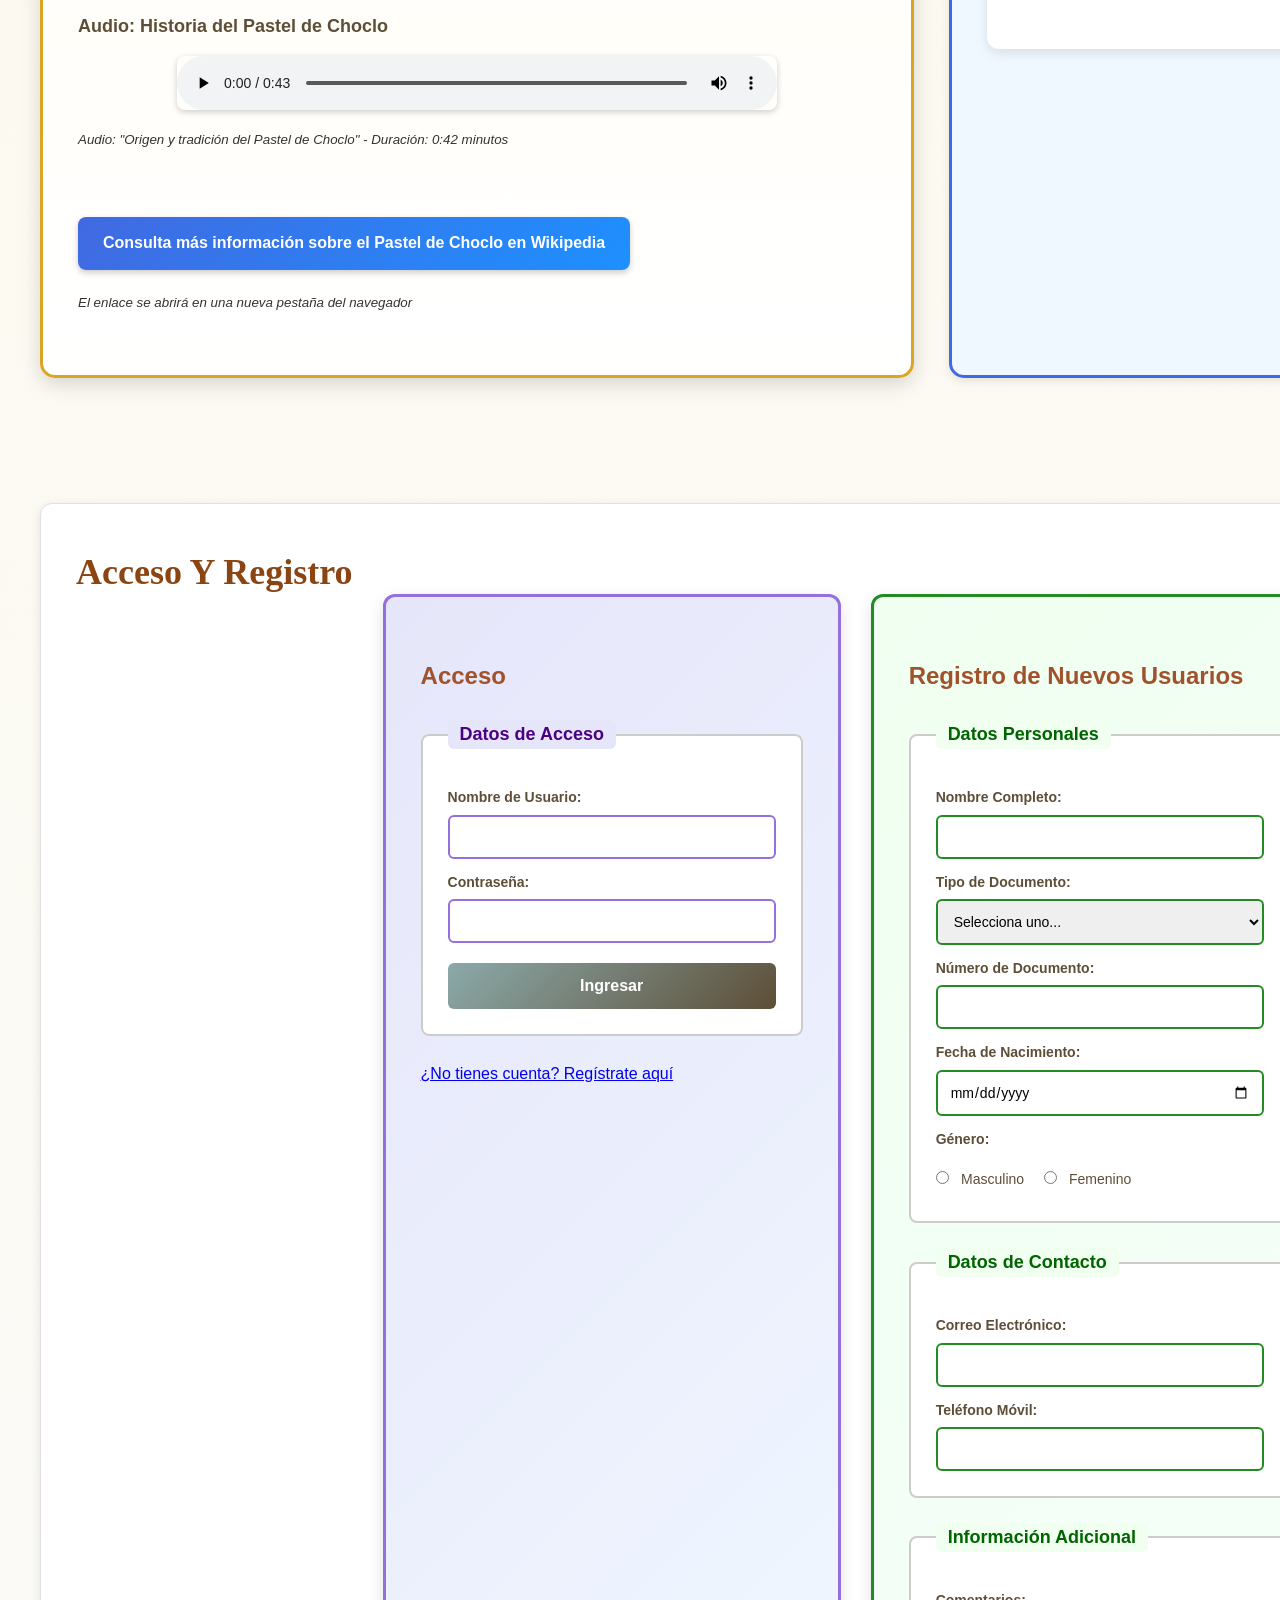
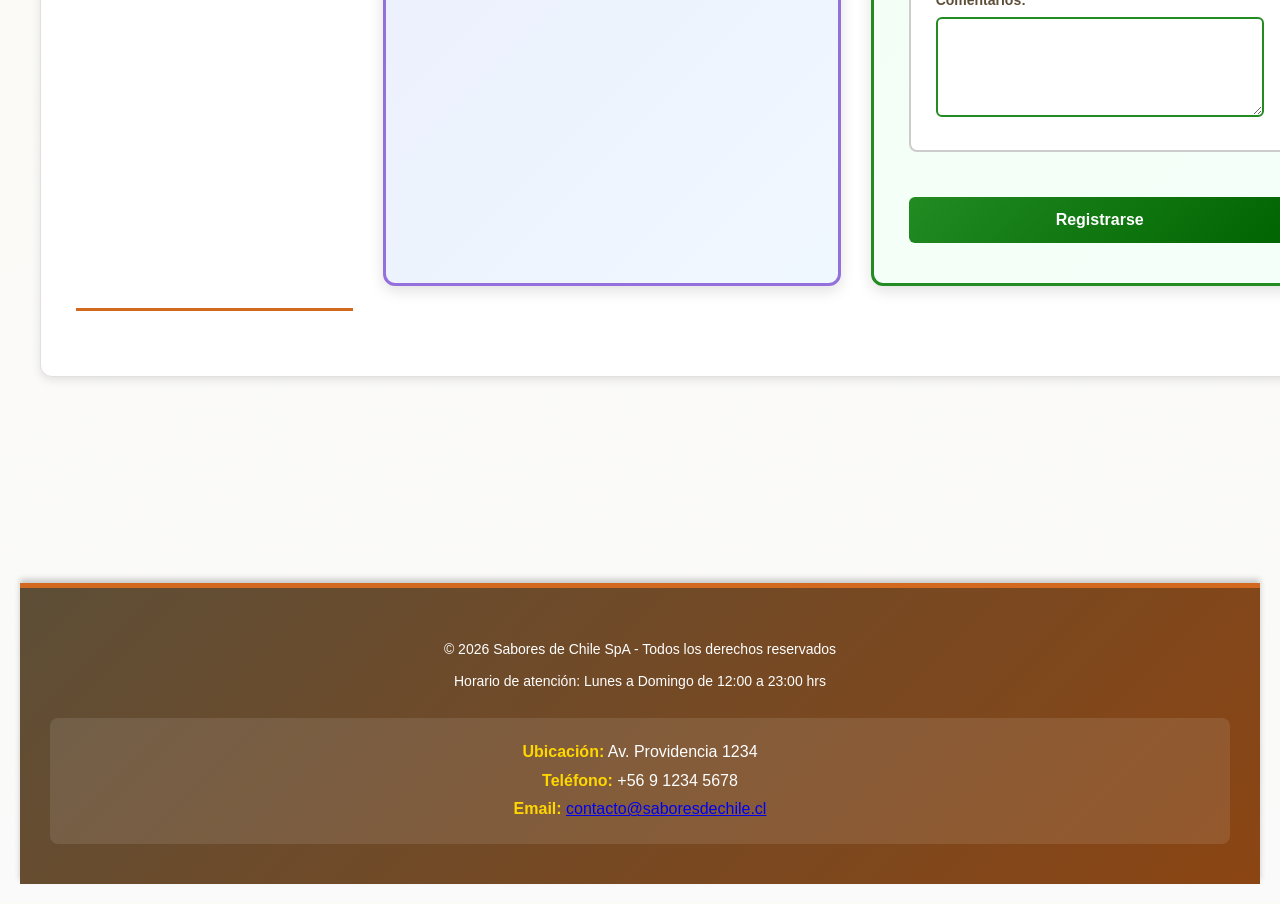
==== commit fbe3b9b5: "actualizacion CSS" ====
--- a/index.html
+++ b/index.html
@@ -7,12 +7,19 @@
   <meta name="description" content="Restaurante de gastronomía chilena tradicional en Santiago">
   <title>Restaurante Sabores de Chile - Gastronomía Tradicional</title>
 
-  <!-- Orden de carga: General -> Específicos (Cascada controlada) -->
+   <!-- 1. Base y estructura -->
   <link rel="stylesheet" href="estilo-general.css">
+  <!-- 2. Componentes específicos -->
   <link rel="stylesheet" href="estilo-formularios.css">
   <link rel="stylesheet" href="estilo-tablas.css">
   <link rel="stylesheet" href="estilo-promociones.css">
-  <link rel="stylesheet" href="estilo-multimedia.css"> 
+  <link rel="stylesheet" href="estilo-multimedia.css">
+  <!-- 3. Layout de cuadrícula -->
+  <link rel="stylesheet" href="estilo-grid.css">
+  <!-- 4. Adaptabilidad (Mobile First + breakpoints) -->
+  <link rel="stylesheet" href="estilo-responsive.css">
+  <!-- 5. Impresión (se aplica solo al imprimir) -->
+  <link rel="stylesheet" href="estilo-print.css" media="print">
 </head>
 
 <body>
@@ -37,9 +44,9 @@
   </header>
   <br>
 
-  <main>
+  <main class="grid-principal">
     <!-- Sección Quiénes Somos -->
-    <section id="quienes-somos">
+    <section id="quienes-somos" class="grid-quienes-somos">
       <h2>Quiénes Somos</h2>
       <p>Somos un restaurante especializado en la gastronomía chilena tradicional, ubicado en el corazón de Santiago. 
         Nuestro compromiso es rescatar y preservar las recetas ancestrales que han sido transmitidas de generación en generación.</p>
@@ -51,7 +58,7 @@
     </section>
           
     <!-- Sección Platos Principales -->
-    <section id="platos">
+    <section id="platos" class="grid-platos">
       <h2>Platos Principales</h2>
       <p>Disfruta de nuestros tradicionales platos chilenos preparados con el más alto estándar de calidad:</p>
 
@@ -89,7 +96,7 @@
     </section>
     
     <!-- Sección Bebidas -->
-    <section id="bebidas">
+    <section id="bebidas" class="grid-bebidas">
       <h2>Bebidas</h2>
       <p>Acompaña tu comida con nuestras bebidas tradicionales y selección de vinos nacionales:</p>
       <table>
@@ -126,7 +133,7 @@
     </section>
          
     <!-- Sección Postres -->
-    <section id="postres">
+    <section id="postres" class="grid-postres">
       <h2>Postres</h2>
       <p>Endulza tu experiencia con nuestros postres tradicionales:</p>
 
@@ -159,7 +166,7 @@
     </section>
            
     <!-- Sección Especialidades -->
-    <section id="especialidades">
+    <section id="especialidades" class="grid-especialidades">
       <h2>Especialidades de la Casa</h2>
       <p>Platos exclusivos que nos distinguen y representan la riqueza de nuestra cultura gastronómica:</p>             
       <dl>
@@ -182,7 +189,7 @@
     </section>
   
     <!-- Sección Promociones -->
-    <section id="promociones">
+    <section id="promociones" class="grid-promociones">
       <h2>Promociones Especiales</h2>
       <p>Aprovecha nuestras ofertas exclusivas del mes:</p>
       
@@ -196,7 +203,7 @@
     </section>
   
     <!-- Sección Plato de la Semana -->
-    <section id="plato-semana">
+    <section id="plato-semana" class="grid-plato-semana">
       <h2>Plato de la Semana</h2>
 
       <article>
@@ -250,7 +257,7 @@
     </section>
     
     <br><br>
-    <section id="videos-relacionados">
+    <section id="videos-relacionados" class="grid-videos">
       <h2>Videos Relacionados</h2>
       <p>Conoce más sobre la preparación de nuestros platos típicos y la riqueza de nuestra gastronomía chilena:</p>
       
@@ -290,8 +297,11 @@
     </section>
 
     <!-- FORMULARIO ACCESO -->
-    <section id="acceso">
-      <h2>Acceso</h2>
+    <section id="formulario" class="grid-formulario">
+      <h2>Acceso y Registro</h2>
+      
+      <div id="acceso">
+        <h3>Acceso</h3>
       <form action="#" method="post">
         <fieldset>
           <legend>Datos de Acceso</legend>
@@ -305,56 +315,57 @@
         </fieldset>
       </form>
       <a href="#registro" class="texto-centrado">¿No tienes cuenta? Regístrate aquí</a>
-    </section>
-
+      </div>
+    
     <!-- FORMULARIO REGISTRO -->
-    <section id="registro">
-      <h2>Registro de Nuevos Usuarios</h2>
-      <form action="#" method="post">
-        <fieldset>
-          <legend>Datos Personales</legend>
-          <label for="nombre">Nombre Completo:</label>
-          <input type="text" id="nombre" name="nombre" required>
-                    
-          <label for="tipo-doc">Tipo de Documento:</label>
-          <select id="tipo-doc" name="tipo-doc">
-            <option value="">Selecciona uno...</option>
-            <option value="dni">DNI</option>
-            <option value="rut">RUT</option>
-            <option value="cedula">Cédula</option>
-            <option value="pasaporte">Pasaporte</option>
-          </select>
-                    
-          <label for="num-doc">Número de Documento:</label>
-          <input type="text" id="num-doc" name="num-doc" required>
-                    
-          <label for="fecha-nac">Fecha de Nacimiento:</label>
-          <input type="date" id="fecha-nac" name="fecha-nac" required>
-                    
-          <label>Género:</label>
-          <input type="radio" id="masculino" name="genero" value="masculino">
-          <label for="masculino">Masculino</label>
-          <input type="radio" id="femenino" name="genero" value="femenino">
-          <label for="femenino">Femenino</label>
-        </fieldset>
+      <div id="registro">
+        <h3>Registro de Nuevos Usuarios</h3>
+        <form action="#" method="post">
+          <fieldset>
+            <legend>Datos Personales</legend>
+            <label for="nombre">Nombre Completo:</label>
+            <input type="text" id="nombre" name="nombre" required>
+                    
+            <label for="tipo-doc">Tipo de Documento:</label>
+            <select id="tipo-doc" name="tipo-doc">
+              <option value="">Selecciona uno...</option>
+              <option value="dni">DNI</option>
+              <option value="rut">RUT</option>
+              <option value="cedula">Cédula</option>
+              <option value="pasaporte">Pasaporte</option>
+            </select>
+                    
+            <label for="num-doc">Número de Documento:</label>
+            <input type="text" id="num-doc" name="num-doc" required>
+                    
+            <label for="fecha-nac">Fecha de Nacimiento:</label>
+            <input type="date" id="fecha-nac" name="fecha-nac" required>
+                    
+            <label>Género:</label>
+            <input type="radio" id="masculino" name="genero" value="masculino">
+            <label for="masculino">Masculino</label>
+            <input type="radio" id="femenino" name="genero" value="femenino">
+            <label for="femenino">Femenino</label>
+          </fieldset>
                 
-        <fieldset>
-          <legend>Datos de Contacto</legend>
-          <label for="email">Correo Electrónico:</label>
-          <input type="email" id="email" name="email" required>
-                    
-          <label for="telefono">Teléfono Móvil:</label>
-          <input type="tel" id="telefono" name="telefono">
-        </fieldset>
+          <fieldset>
+            <legend>Datos de Contacto</legend>
+            <label for="email">Correo Electrónico:</label>
+            <input type="email" id="email" name="email" required>
+                    
+            <label for="telefono">Teléfono Móvil:</label>
+            <input type="tel" id="telefono" name="telefono">
+          </fieldset>
                 
-        <fieldset>
-          <legend>Información Adicional</legend>
-          <label for="comentarios">Comentarios:</label>
-          <textarea id="comentarios" name="comentarios" rows="4"></textarea>
-        </fieldset>
+          <fieldset>
+            <legend>Información Adicional</legend>
+            <label for="comentarios">Comentarios:</label>
+            <textarea id="comentarios" name="comentarios" rows="4"></textarea>
+          </fieldset>
                 
-        <input type="submit" value="Registrarse">
-      </form>
+          <input type="submit" value="Registrarse">
+        </form>
+      </div>
     </section>
   </main>
   
--- a/estilo-general.css
+++ b/estilo-general.css
@@ -171,11 +171,3 @@
 }
 footer strong { color: #FFD700; }
 
-/* Responsive Base */
-@media screen and (max-width: 768px) {
-  header h1 { font-size: 28px; }
-  nav ul { flex-direction: column; align-items: center; }
-  nav a { width: 100%; max-width: 300px; text-align: center; }
-  section { padding: 20px; margin: 30px 0; }
-  section h2 { font-size: 24px; }
-}
--- a/estilo-grid.css
+++ b/estilo-grid.css
@@ -0,0 +1,241 @@
+/* ========================================
+   DISEÑO DE CUADRÍCULA - GRID LAYOUT
+   ======================================== */
+
+/* Contenedor principal con Grid */
+.grid-principal {
+  display: grid;
+  gap: 20px; /* Espacio entre celdas */
+  padding: 20px;
+}
+
+/* ========================================
+   MÓVIL - Una columna (default)
+   ======================================== */
+.grid-principal {
+  grid-template-columns: 1fr; /* Una columna en móviles */
+}
+
+/* Todas las secciones ocupan toda la columna en móvil */
+.grid-quienes-somos,
+.grid-platos,
+.grid-bebidas,
+.grid-postres,
+.grid-especialidades,
+.grid-promociones,
+.grid-plato-semana,
+.grid-videos,
+.grid-formulario {
+  width: 100%;
+}
+
+/* ========================================
+   TABLET - 2 columnas (768px)
+   ======================================== */
+
+@media screen and (min-width: 768px) {
+  
+  .grid-principal {
+    grid-template-columns: repeat(2, 1fr); /* 2 columnas iguales */
+    gap: 25px;
+  }
+  
+  /* Fila 1: Quiénes Somos - span 2 columnas */
+  .grid-quienes-somos {
+    grid-column: span 2;
+  }
+  
+  /* Fila 2: Platos, Bebidas, Postres - se apilan en 2 cols */
+  .grid-platos {
+    grid-column: span 1;
+  }
+  
+  .grid-bebidas {
+    grid-column: span 1;
+  }
+  
+  .grid-postres {
+    grid-column: span 2; /* Postres ocupa 2 columnas en tablet */
+  }
+  
+  /* Fila 3: Especialidades (2 cols) | Promociones (ajustado) */
+  .grid-especialidades {
+    grid-column: span 1;
+  }
+  
+  .grid-promociones {
+    grid-column: span 1;
+  }
+  
+  /* Fila 4: Plato semana (2 cols) | Videos (ajustado) */
+  .grid-plato-semana {
+    grid-column: span 1;
+  }
+  
+  .grid-videos {
+    grid-column: span 1;
+  }
+  
+  /* Fila 5: Formulario - span 2 columnas */
+  .grid-formulario {
+    grid-column: span 2;
+  }
+}
+
+/* ========================================
+   ESCRITORIO - 3 columnas (1024px)
+   ======================================== */
+
+@media screen and (min-width: 1024px) {
+  
+  .grid-principal {
+    grid-template-columns: repeat(3, 1fr); /* 3 columnas iguales */
+    gap: 30px;
+    max-width: 1200px;
+    margin: 0 auto;
+  }
+  
+  /* Fila 1: Quiénes Somos - span 3 columnas */
+  .grid-quienes-somos {
+    grid-column: span 3;
+  }
+  
+  /* Fila 2: Platos | Bebidas | Postres (3 columnas) */
+  .grid-platos {
+    grid-column: span 1;
+  }
+  
+  .grid-bebidas {
+    grid-column: span 1;
+  }
+  
+  .grid-postres {
+    grid-column: span 1;
+  }
+  
+  /* Fila 3: Especialidades (2 cols) | Promociones (1 col) */
+  .grid-especialidades {
+    grid-column: span 2;
+  }
+  
+  .grid-promociones {
+    grid-column: span 1;
+  }
+  
+  /* Fila 4: Plato de la semana (2 cols) | Videos (1 col) */
+  .grid-plato-semana {
+    grid-column: span 2;
+  }
+  
+  .grid-videos {
+    grid-column: span 1;
+  }
+  
+  /* Fila 5: Formulario - span 3 columnas */
+  .grid-formulario {
+    grid-column: span 3;
+  }
+}
+
+/* ========================================
+   PANTALLAS GRANDES (1200px+)
+   ======================================== */
+
+@media screen and (min-width: 1200px) {
+  
+  .grid-principal {
+    max-width: 1400px;
+    gap: 35px;
+  }
+  
+  /* Ajustes de altura mínima para secciones */
+  .grid-platos,
+  .grid-bebidas,
+  .grid-postres {
+    min-height: 300px;
+  }
+  
+  .grid-especialidades {
+    min-height: 350px;
+  }
+  
+  .grid-promociones {
+    min-height: 350px;
+  }
+}
+
+/* ========================================
+   ÁREAS DE GRID (Alternative Layout)
+   ======================================== */
+
+/* Definición de áreas nombradas para layouts complejos */
+@media screen and (min-width: 1024px) {
+  
+  .grid-principal {
+    grid-template-areas:
+      "quienes-somos quienes-somos quienes-somos"
+      "platos bebidas postres"
+      "especialidades especialidades promociones"
+      "plato-semana plato-semana videos"
+      "formulario formulario formulario";
+  }
+  
+  .grid-quienes-somos { grid-area: quienes-somos; }
+  .grid-platos { grid-area: platos; }
+  .grid-bebidas { grid-area: bebidas; }
+  .grid-postres { grid-area: postres; }
+  .grid-especialidades { grid-area: especialidades; }
+  .grid-promociones { grid-area: promociones; }
+  .grid-plato-semana { grid-area: plato-semana; }
+  .grid-videos { grid-area: videos; }
+  .grid-formulario { grid-area: formulario; }
+}
+
+/* ========================================
+   AJUSTES ESPECÍFICOS POR SECCIÓN
+   ======================================== */
+
+/* Optimización de tablas en grid */
+.grid-platos table,
+.grid-bebidas table,
+.grid-postres table {
+  font-size: 13px;
+}
+
+@media screen and (min-width: 1024px) {
+  
+  .grid-platos table,
+  .grid-bebidas table,
+  .grid-postres table {
+    font-size: 14px;
+  }
+}
+
+/* Ajuste de multimedia en grid */
+.grid-plato-semana .galeria-plato {
+  margin: 20px 0;
+}
+
+.grid-videos article {
+  margin-bottom: 25px;
+}
+
+/* Formulario en grid */
+.grid-formulario {
+  display: flex;
+  flex-direction: column;
+  gap: 30px;
+}
+
+@media screen and (min-width: 768px) {
+  
+  .grid-formulario {
+    flex-direction: row;
+    flex-wrap: wrap;
+  }
+  
+  #acceso, #registro {
+    flex: 1;
+    min-width: 300px;
+  }
+}
--- a/estilo-responsive.css
+++ b/estilo-responsive.css
@@ -0,0 +1,344 @@
+/* ========================================
+   ESTILOS BASE - MOBILE FIRST (Móviles)
+   ======================================== */
+
+/* Reset y configuración base */
+* {
+  margin: 0;
+  padding: 0;
+  box-sizing: border-box;
+}
+
+body {
+  font-family: 'Segoe UI', Tahoma, Geneva, Verdana, sans-serif;
+  font-size: 14px; /* Tamaño base para móviles */
+  line-height: 1.6;
+  color: #333333;
+  background-color: #FAFAFA;
+  padding: 10px; /* Padding mínimo para móviles */
+}
+
+/* Header - Versión móvil */
+header {
+  background: linear-gradient(135deg, #8B4513 0%, #A0522D 50%, #8B4513 100%);
+  color: #FFFFFF;
+  padding: 20px 15px; /* Padding reducido para móviles */
+  text-align: center;
+  border-bottom: 3px solid #D2691E;
+}
+
+header h1 {
+  font-size: 24px; /* Tamaño reducido para móviles */
+  margin-bottom: 15px;
+  letter-spacing: 1px;
+}
+
+/* Navegación móvil - Menú vertical */
+nav {
+  background-color: #5D4E37;
+  padding: 10px;
+  margin-top: 15px;
+  border-radius: 5px;
+}
+
+nav h2 {
+  font-size: 14px;
+  margin-bottom: 10px;
+  color: #FFD700;
+}
+
+nav ul {
+  list-style-type: none;
+  display: flex;
+  flex-direction: column; /* Vertical en móviles */
+  gap: 8px;
+}
+
+nav a {
+  display: block;
+  padding: 12px 15px;
+  background-color: #8BAAAA;
+  color: #FFFFFF;
+  text-decoration: none;
+  border-radius: 5px;
+  text-align: center;
+  font-size: 14px;
+}
+
+/* Secciones - Versión móvil */
+main {
+  max-width: 100%;
+  margin: 0 auto;
+  padding: 15px 10px;
+}
+
+section {
+  margin: 25px 0;
+  padding: 20px 15px; /* Padding reducido */
+  background-color: #FFFFFF;
+  border-radius: 8px;
+  box-shadow: 0 2px 5px rgba(0, 0, 0, 0.1);
+  border: 1px solid #E0E0E0;
+}
+
+section h2 {
+  font-size: 22px; /* Tamaño reducido */
+  margin-bottom: 15px;
+  padding-bottom: 8px;
+  border-bottom: 2px solid #D2691E;
+}
+
+section p {
+  font-size: 14px;
+  margin-bottom: 12px;
+  text-align: justify;
+}
+
+/* Tablas - Versión móvil */
+table {
+  width: 100%;
+  font-size: 12px; /* Tamaño reducido */
+}
+
+th, td {
+  padding: 8px 5px;
+}
+
+/* Footer - Versión móvil */
+footer {
+  background: linear-gradient(135deg, #5D4E37 0%, #8B4513 100%);
+  color: #FFFFFF;
+  padding: 25px 15px;
+  text-align: center;
+  margin-top: 40px;
+  border-top: 3px solid #D2691E;
+}
+
+footer p {
+  font-size: 12px;
+  margin: 8px 0;
+}
+
+/* ========================================
+   MEDIA QUERY - TABLETS (768px)
+   ======================================== */
+
+@media screen and (min-width: 768px) {
+  
+  body {
+    font-size: 15px;
+    padding: 15px;
+  }
+  
+  header {
+    padding: 30px 20px;
+  }
+  
+  header h1 {
+    font-size: 32px;
+  }
+  
+  /* Navegación horizontal en tablets */
+  nav ul {
+    flex-direction: row;
+    flex-wrap: wrap;
+    justify-content: center;
+  }
+  
+  nav a {
+    padding: 10px 18px;
+    font-size: 14px;
+  }
+  
+  main {
+    max-width: 750px;
+    padding: 25px 20px;
+  }
+  
+  section {
+    padding: 25px 20px;
+    margin: 30px 0;
+  }
+  
+  section h2 {
+    font-size: 26px;
+  }
+  
+  section p {
+    font-size: 14px;
+  }
+  
+  /* Tablas - Tamaño medio */
+  table {
+    font-size: 13px;
+  }
+  
+  th, td {
+    padding: 10px 8px;
+  }
+  
+  footer {
+    padding: 30px 20px;
+  }
+  
+  footer p {
+    font-size: 13px;
+  }
+}
+
+/* ========================================
+   MEDIA QUERY - ESCRITORIO (1024px)
+   ======================================== */
+
+@media screen and (min-width: 1024px) {
+  
+  body {
+    font-size: 16px;
+    padding: 20px;
+  }
+  
+  header {
+    padding: 40px 30px;
+    border-bottom: 5px solid #D2691E;
+  }
+  
+  header h1 {
+    font-size: 42px;
+    margin-bottom: 20px;
+    letter-spacing: 2px;
+    text-shadow: 2px 2px 4px rgba(0, 0, 0, 0.5);
+  }
+  
+  /* Navegación optimizada para escritorio */
+  nav {
+    padding: 15px;
+    margin-top: 20px;
+  }
+  
+  nav h2 {
+    font-size: 18px;
+    margin-bottom: 12px;
+  }
+  
+  nav ul {
+    gap: 12px;
+  }
+  
+  nav a {
+    padding: 10px 20px;
+    font-size: 15px;
+    transition: all 0.3s ease;
+    border: 2px solid transparent;
+  }
+  
+  nav a:hover {
+    background-color: #FFD700;
+    color: #5D4E37;
+    transform: translateY(-2px);
+    box-shadow: 0 4px 8px rgba(0, 0, 0, 0.3);
+    border-color: #FFFFFF;
+  }
+  
+  main {
+    max-width: 1200px;
+    padding: 30px 25px;
+  }
+  
+  section {
+    padding: 35px 30px;
+    margin: 40px 0;
+    border-radius: 12px;
+    box-shadow: 0 3px 10px rgba(0, 0, 0, 0.1);
+  }
+  
+  section h2 {
+    font-size: 32px;
+    margin-bottom: 25px;
+    padding-bottom: 12px;
+    border-bottom: 3px solid #D2691E;
+  }
+  
+  section p {
+    font-size: 16px;
+    line-height: 1.8;
+    margin-bottom: 18px;
+  }
+  
+  /* Tablas - Tamaño completo */
+  table {
+    font-size: 15px;
+    border-radius: 10px;
+    overflow: hidden;
+  }
+  
+  th {
+    padding: 18px 15px;
+    font-size: 16px;
+    text-transform: uppercase;
+    letter-spacing: 1px;
+  }
+  
+  td {
+    padding: 15px;
+    font-size: 15px;
+  }
+  
+  footer {
+    padding: 40px 30px;
+    margin-top: 60px;
+    border-top: 5px solid #D2691E;
+    box-shadow: 0 -4px 6px rgba(0, 0, 0, 0.2);
+  }
+  
+  footer p {
+    font-size: 14px;
+    margin: 10px 0;
+  }
+  
+  footer address {
+    margin-top: 25px;
+    padding: 20px;
+    line-height: 1.8;
+    background-color: rgba(255, 255, 255, 0.1);
+    border-radius: 8px;
+  }
+}
+
+/* ========================================
+   MEDIA QUERY - PANTALLAS GRANDES (1200px+)
+   ======================================== */
+
+@media screen and (min-width: 1200px) {
+  
+  main {
+    max-width: 1400px;
+  }
+  
+  section {
+    padding: 40px 35px;
+  }
+  
+  section h2 {
+    font-size: 36px;
+  }
+}
+
+/* ========================================
+   MEDIA QUERY - ORIENTACIÓN
+   ======================================== */
+
+@media screen and (max-width: 768px) and (orientation: landscape) {
+  
+  header h1 {
+    font-size: 28px;
+  }
+  
+  section {
+    padding: 15px 12px;
+    margin: 15px 0;
+  }
+  
+  section h2 {
+    font-size: 20px;
+  }
+}
--- a/estilo-print.css
+++ b/estilo-print.css
@@ -0,0 +1,119 @@
+/* ========================================
+   ESTILOS PARA IMPRESIÓN
+   ======================================== */
+
+@media print {
+  
+  /* Cambiar a blanco y negro */
+  * {
+    background: transparent !important;
+    color: #000 !important;
+    box-shadow: none !important;
+    text-shadow: none !important;
+  }
+  
+  body {
+    font-family: Arial, sans-serif;
+    font-size: 12pt;
+    line-height: 1.5;
+    color: #000;
+    background: #fff;
+  }
+  
+  /* Ocultar navegación en impresión */
+  nav {
+    display: none;
+  }
+  
+  /* Header simplificado */
+  header {
+    border-bottom: 2px solid #000;
+    padding: 10px 0;
+    margin-bottom: 20px;
+  }
+  
+  header h1 {
+    font-size: 24pt;
+    text-align: center;
+    color: #000;
+  }
+  
+  /* Secciones optimizadas */
+  section {
+    margin: 20px 0;
+    padding: 15px 0;
+    border: none;
+    page-break-inside: avoid; /* Evitar saltos de página dentro de secciones */
+  }
+  
+  section h2 {
+    font-size: 18pt;
+    border-bottom: 1px solid #000;
+    margin-bottom: 15px;
+    padding-bottom: 5px;
+    color: #000;
+  }
+  
+  section p {
+    text-align: justify;
+    color: #000;
+  }
+  
+  /* Tablas para impresión */
+  table {
+    width: 100%;
+    border-collapse: collapse;
+    margin: 15px 0;
+  }
+  
+  th, td {
+    border: 1px solid #000;
+    padding: 8px;
+    text-align: left;
+    color: #000;
+  }
+  
+  thead {
+    background: #f0f0f0 !important;
+  }
+  
+  th {
+    font-weight: bold;
+    border-bottom: 2px solid #000;
+  }
+  
+  /* Footer simplificado */
+  footer {
+    border-top: 2px solid #000;
+    margin-top: 40px;
+    padding-top: 15px;
+    text-align: center;
+  }
+  
+  footer p {
+    font-size: 10pt;
+    color: #000;
+  }
+  
+  /* Ocultar elementos multimedia no imprimibles */
+  audio, video, iframe {
+    display: none;
+  }
+  
+  /* Mostrar URLs de enlaces */
+  a[href]::after {
+    content: " (" attr(href) ")";
+    font-size: 10pt;
+    color: #333;
+  }
+  
+  /* Evitar saltos de página indeseados */
+  h1, h2, h3 {
+    page-break-after: avoid;
+  }
+  
+  img {
+    page-break-inside: avoid;
+    max-width: 100%;
+  }
+}
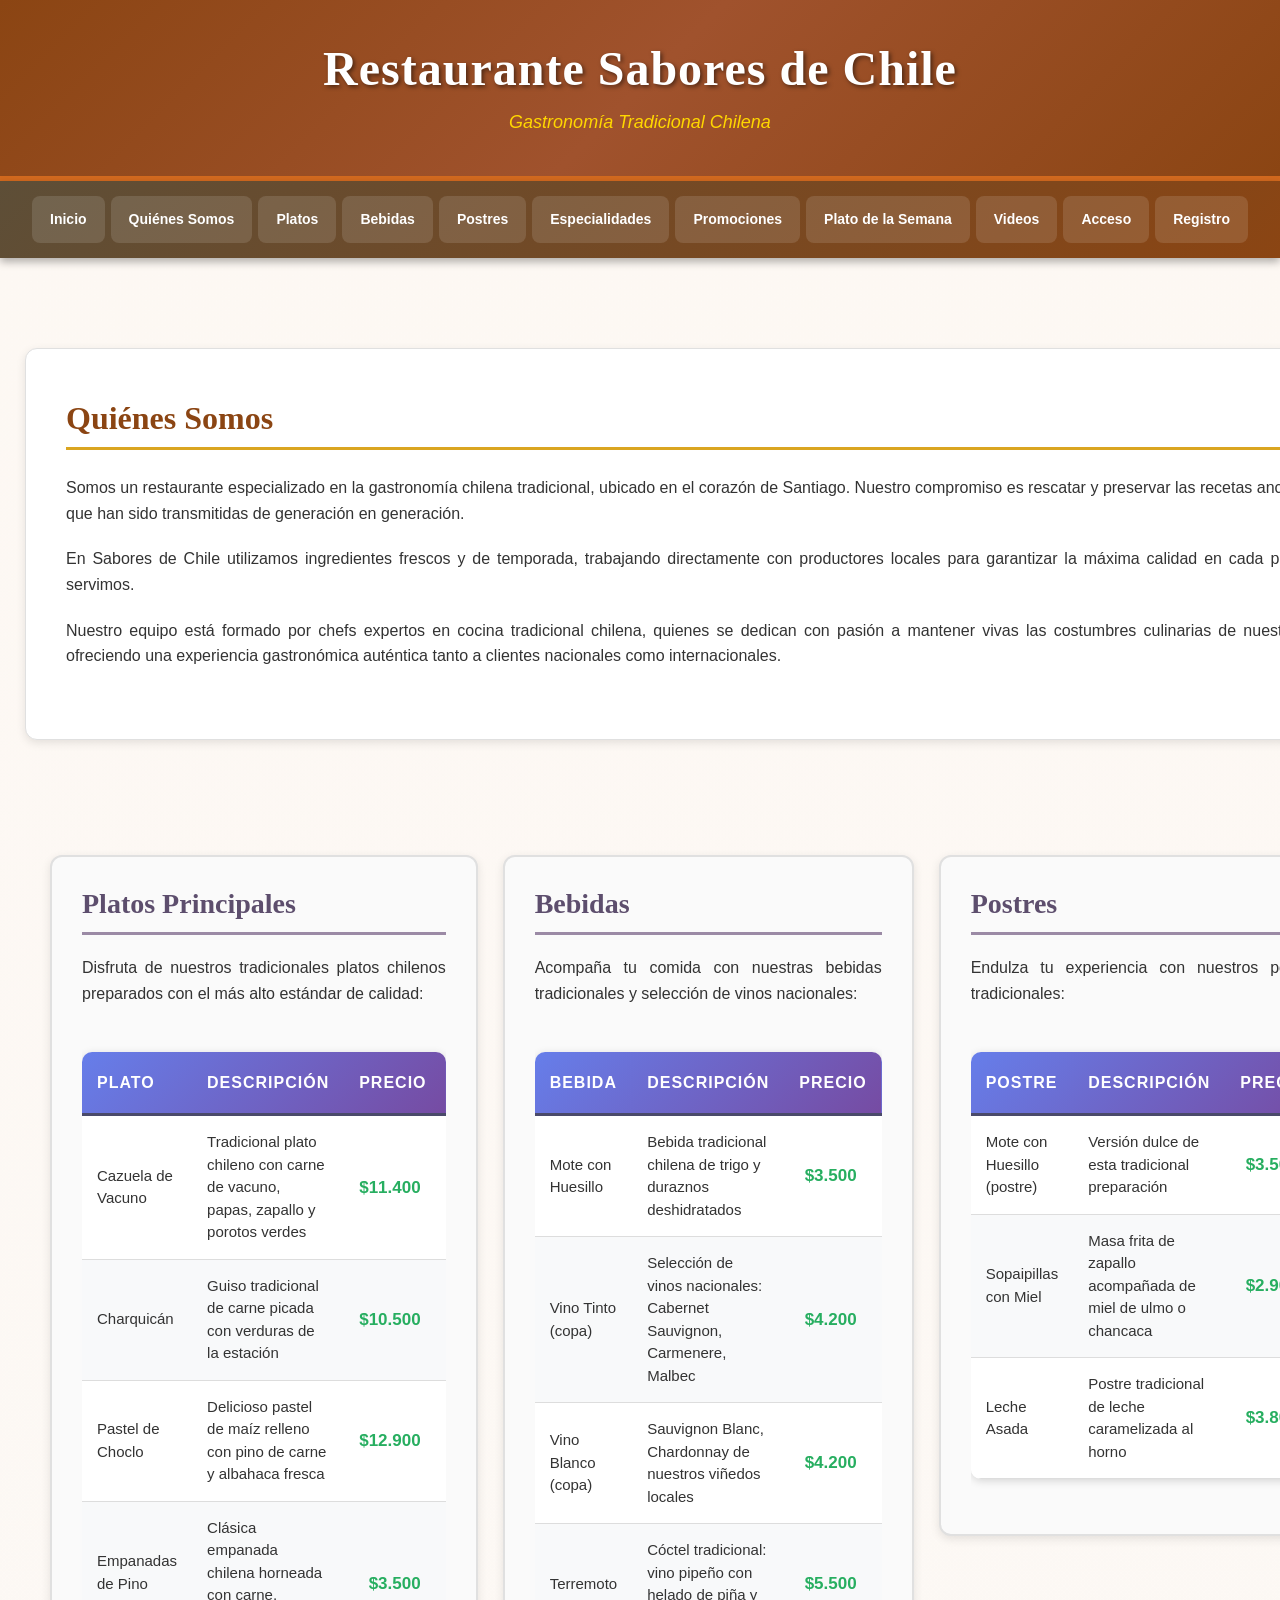
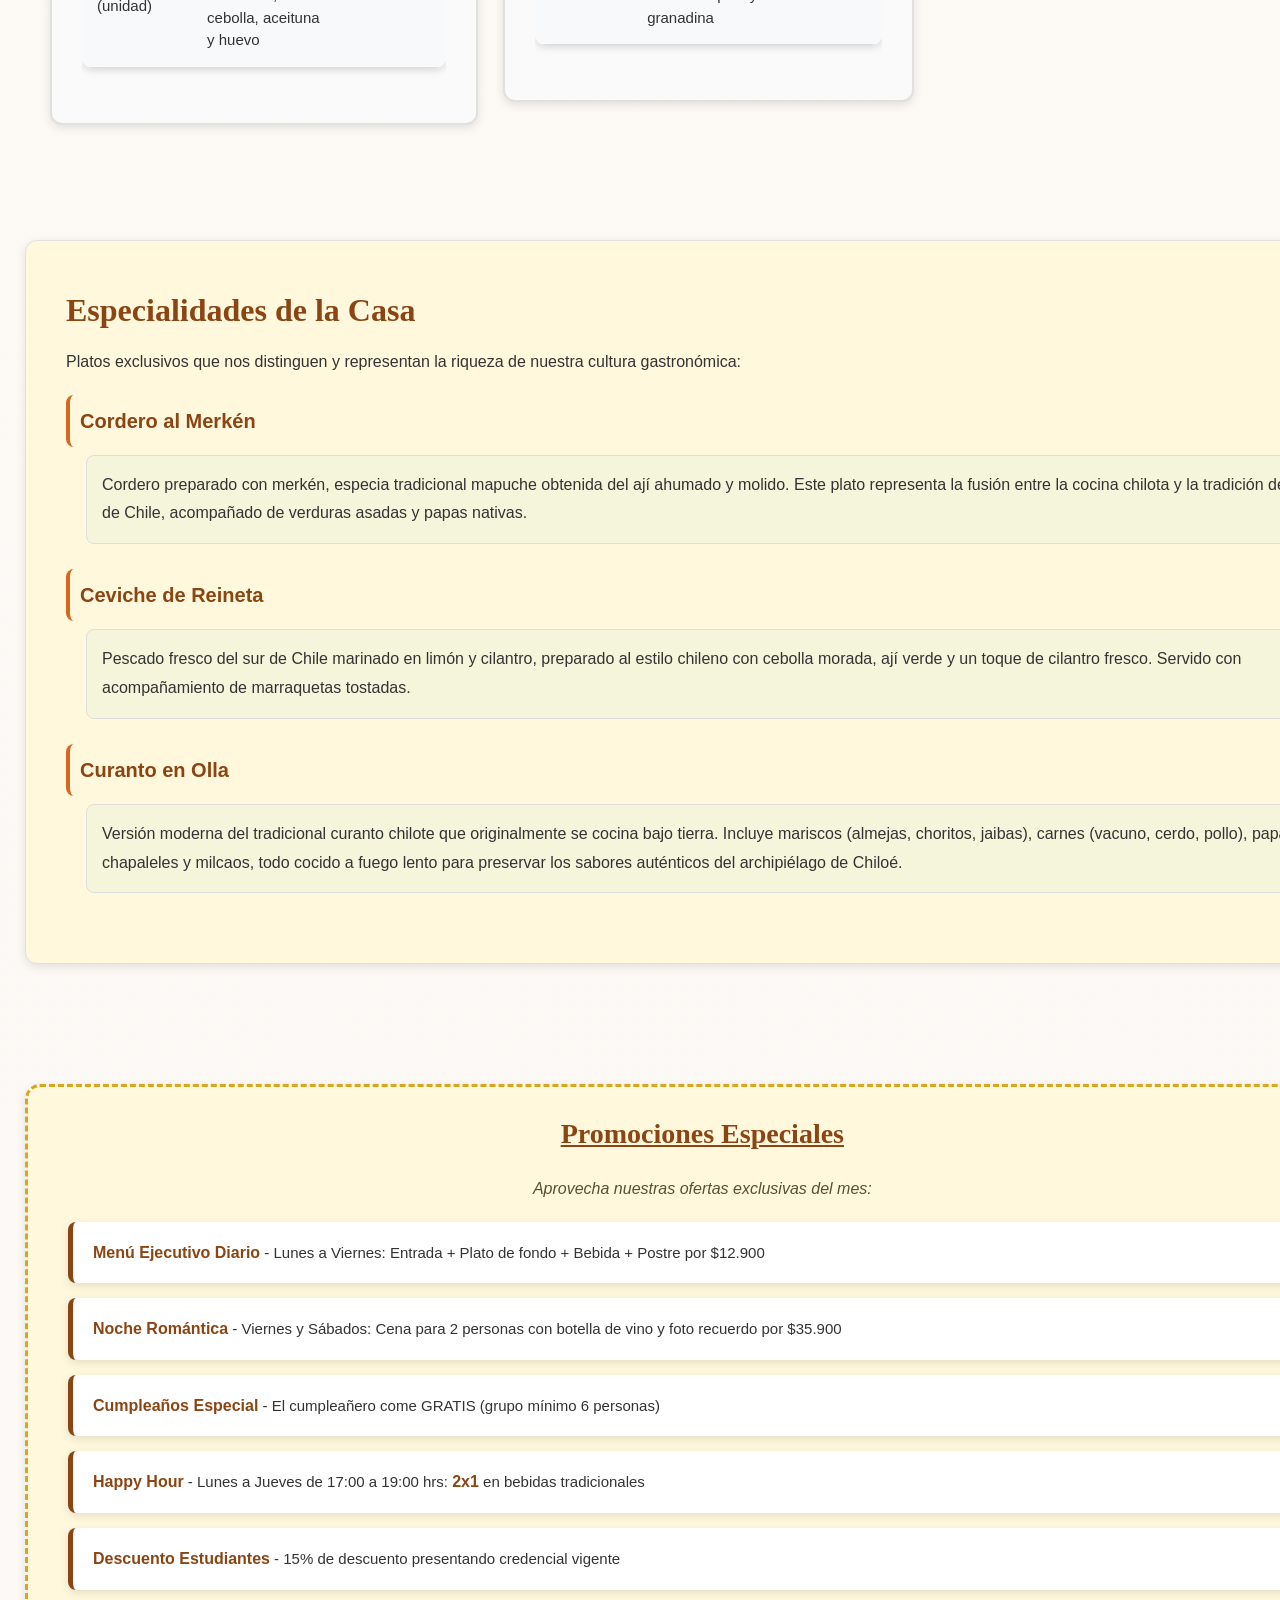
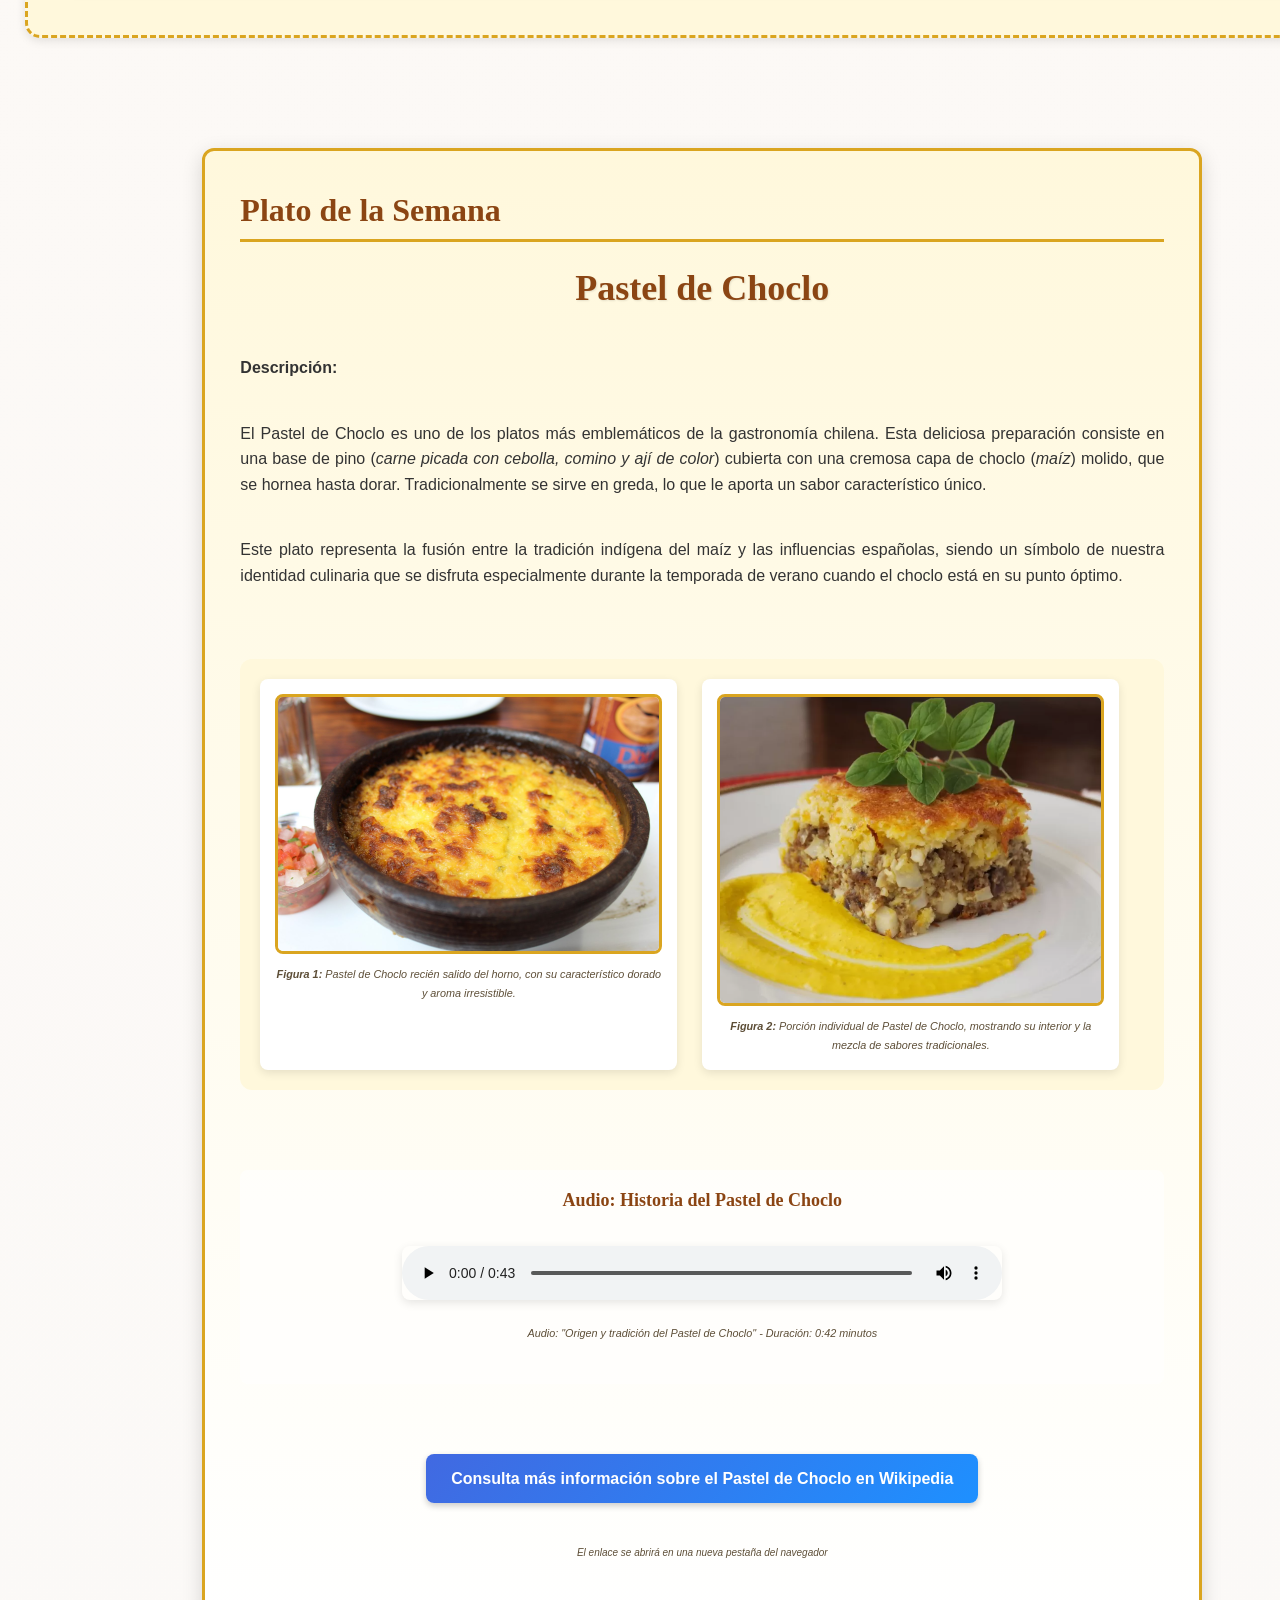
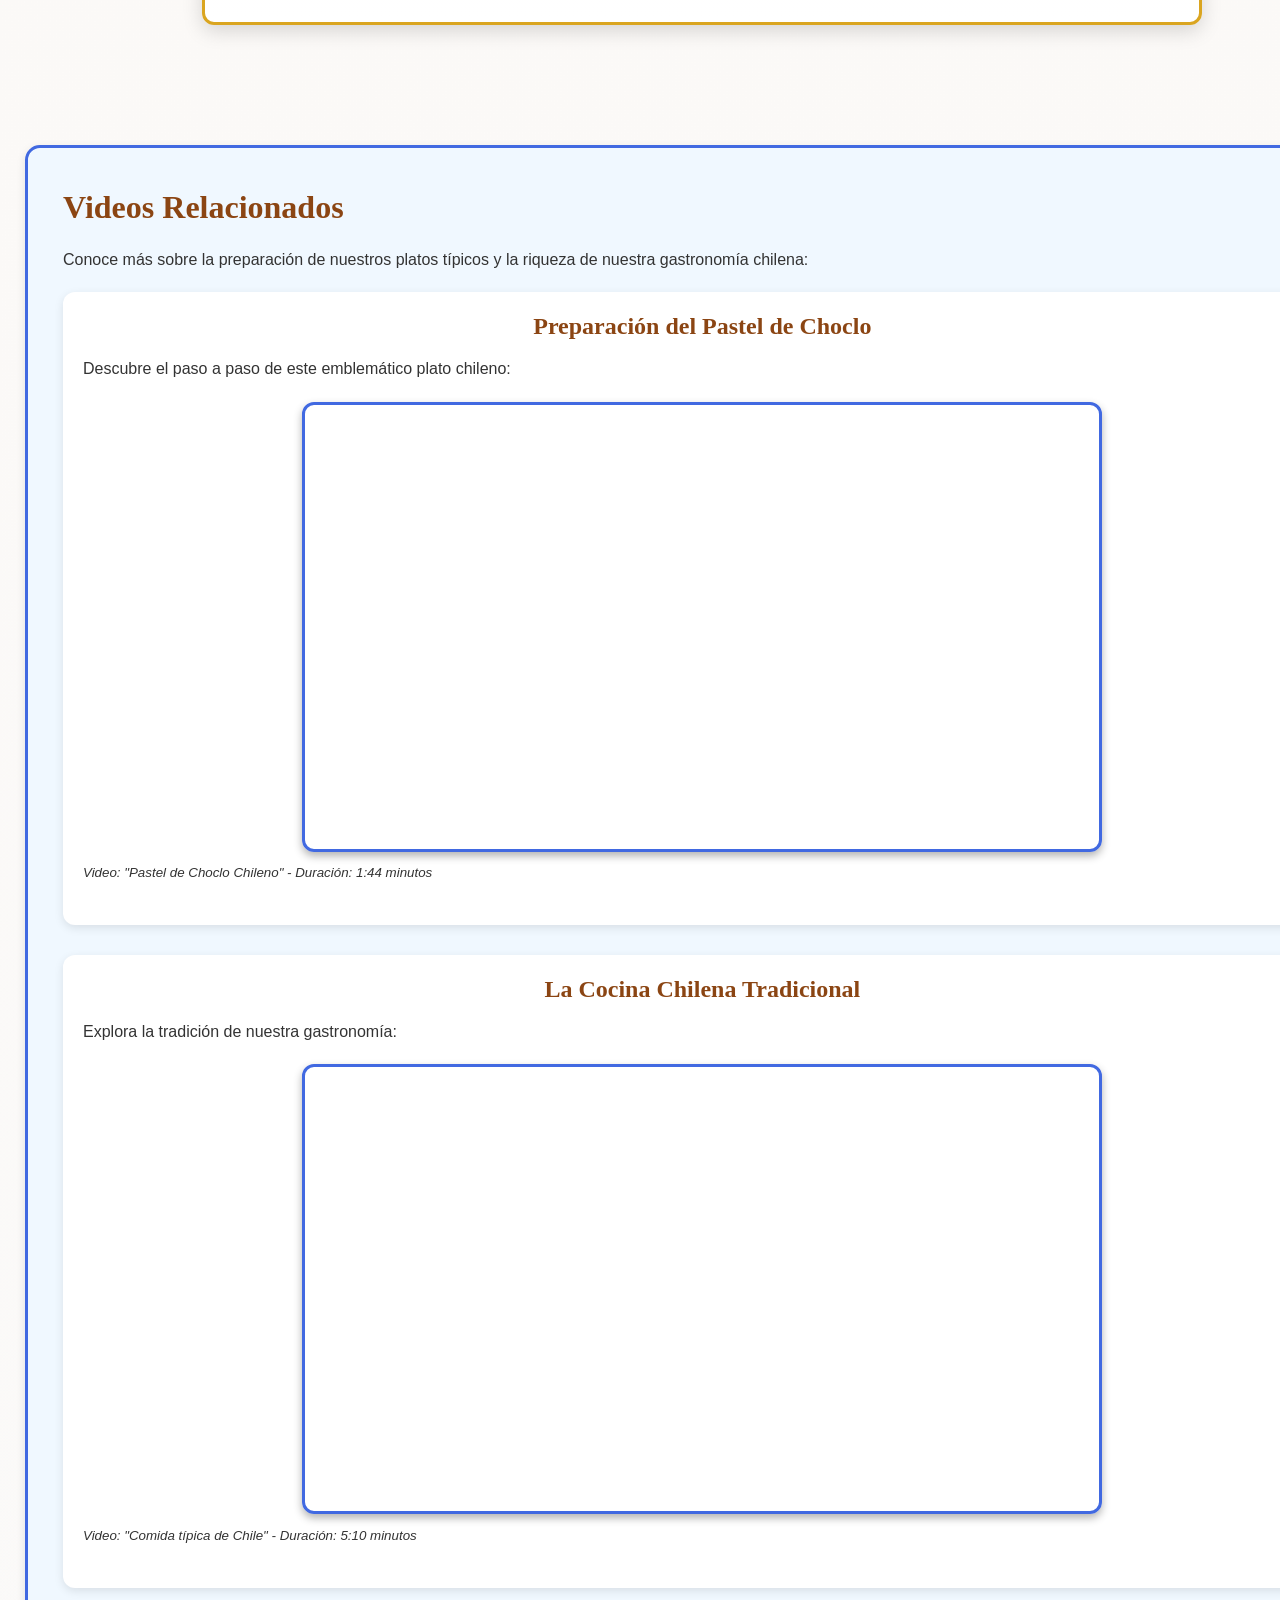
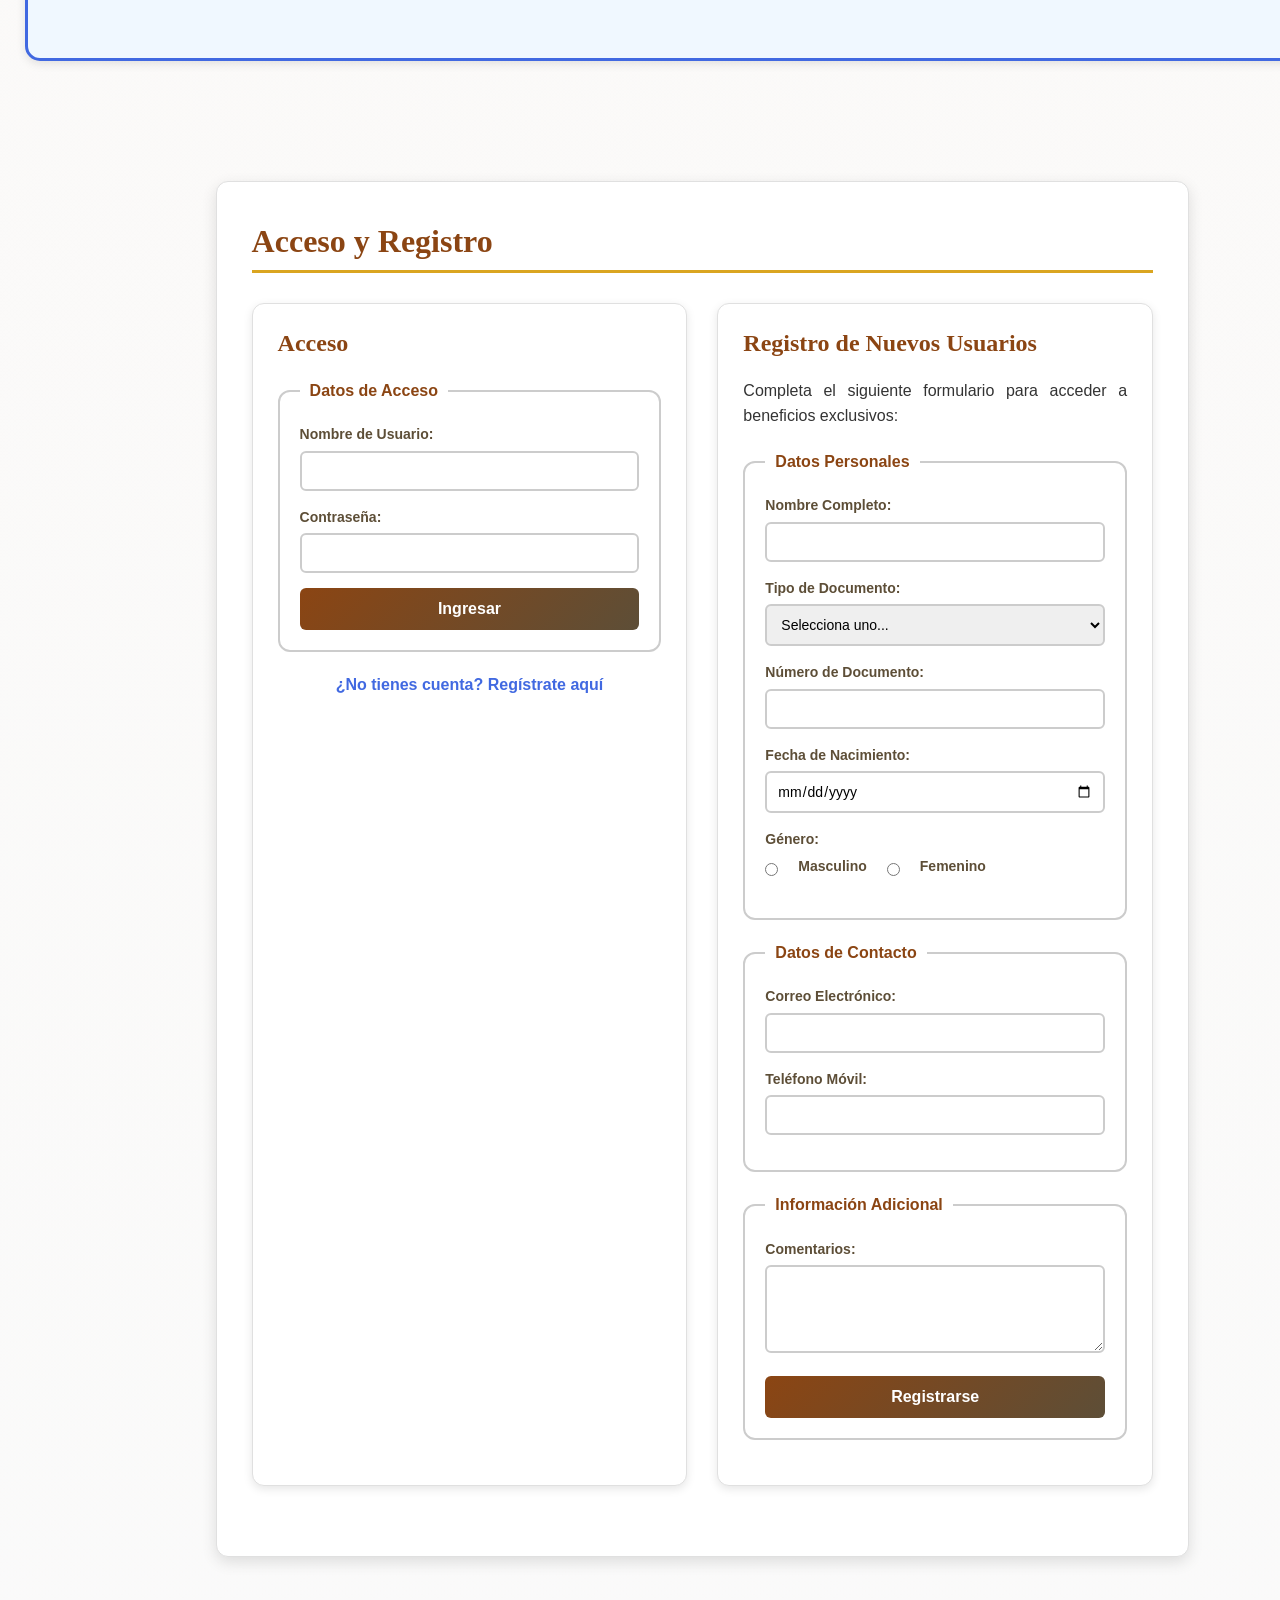
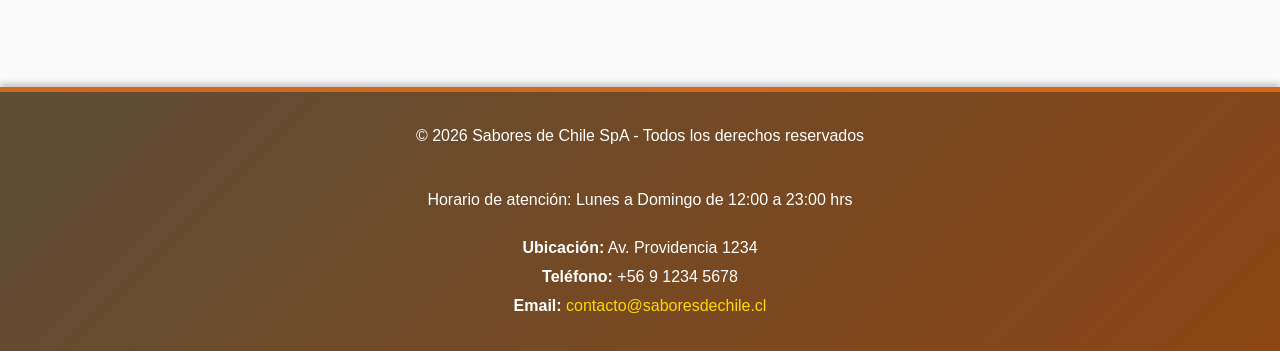
==== commit 5468cc73: "cambios" ====
--- a/index.html
+++ b/index.html
@@ -7,46 +7,41 @@
   <meta name="description" content="Restaurante de gastronomía chilena tradicional en Santiago">
   <title>Restaurante Sabores de Chile - Gastronomía Tradicional</title>
 
-   <!-- 1. Base y estructura -->
-  <link rel="stylesheet" href="estilo-general.css">
-  <!-- 2. Componentes específicos -->
-  <link rel="stylesheet" href="estilo-formularios.css">
-  <link rel="stylesheet" href="estilo-tablas.css">
-  <link rel="stylesheet" href="estilo-promociones.css">
-  <link rel="stylesheet" href="estilo-multimedia.css">
-  <!-- 3. Layout de cuadrícula -->
-  <link rel="stylesheet" href="estilo-grid.css">
-  <!-- 4. Adaptabilidad (Mobile First + breakpoints) -->
-  <link rel="stylesheet" href="estilo-responsive.css">
-  <!-- 5. Impresión (se aplica solo al imprimir) -->
-  <link rel="stylesheet" href="estilo-print.css" media="print">
+  <!-- CSS -->
+  <link rel="stylesheet" href="/CSS/estilos.css">
+  <link rel="stylesheet" href="/CSS/estilo-responsive.css" media="screen">
+  <link rel="stylesheet" href="/CSS/estilo-print.css" media="print">
 </head>
 
 <body>
-  <header>
-    <h1>Restaurante Sabores de Chile</h1>
-    <nav>
-      <h2>Menú de Navegación</h2>
-      <ul>
-        <li><a href="#inicio">Inicio</a></li>
-        <li><a href="#quienes-somos">Quiénes Somos</a></li>
-        <li><a href="#platos">Platos Principales</a></li>
-        <li><a href="#bebidas">Bebidas</a></li>
-        <li><a href="#postres">Postres</a></li>
-        <li><a href="#especialidades">Especialidades</a></li>
-        <li><a href="#promociones">Promociones</a></li>
-        <li><a href="#plato-semana">Plato de la Semana</a></li>
-        <li><a href="#videos-relacionados">Videos</a></li>
-        <li><a href="#acceso">Acceso</a></li>
-        <li><a href="#registro">Registro</a></li>
-      </ul>
-    </nav>
+  <header id="inicio" class="header-principal">
+    <div class="header-contenedor">
+      <h1 class="titulo-restaurante">Restaurante Sabores de Chile</h1>
+      <p class="tagline">Gastronomía Tradicional Chilena</p>
+    </div>
   </header>
-  <br>
-
-  <main class="grid-principal">
+
+
+  <nav class="nav-flexible" aria-label="Menú de navegación">
+    <ul class="nav-lista-flex">
+      <li class="nav-item"><a href="#inicio" class="nav-enlace">Inicio</a></li>
+      <li class="nav-item"><a href="#quienes-somos" class="nav-enlace">Quiénes Somos</a></li>
+      <li class="nav-item"><a href="#platos" class="nav-enlace">Platos</a></li>
+      <li class="nav-item"><a href="#bebidas" class="nav-enlace">Bebidas</a></li>
+      <li class="nav-item"><a href="#postres" class="nav-enlace">Postres</a></li>
+      <li class="nav-item"><a href="#especialidades" class="nav-enlace">Especialidades</a></li>
+      <li class="nav-item"><a href="#promociones" class="nav-enlace">Promociones</a></li>
+      <li class="nav-item"><a href="#plato-semana" class="nav-enlace">Plato de la Semana</a></li>
+      <li class="nav-item"><a href="#videos-relacionados" class="nav-enlace">Videos</a></li>
+      <li class="nav-item"><a href="#acceso" class="nav-enlace">Acceso</a></li>
+      <li class="nav-item"><a href="#registro" class="nav-enlace">Registro</a></li>
+    </ul>
+  </nav>
+
+  <main class="contenedor-principal">
+
     <!-- Sección Quiénes Somos -->
-    <section id="quienes-somos" class="grid-quienes-somos">
+    <section id="quienes-somos" class="seccion-flex">
       <h2>Quiénes Somos</h2>
       <p>Somos un restaurante especializado en la gastronomía chilena tradicional, ubicado en el corazón de Santiago. 
         Nuestro compromiso es rescatar y preservar las recetas ancestrales que han sido transmitidas de generación en generación.</p>
@@ -56,130 +51,141 @@
         a mantener vivas las costumbres culinarias de nuestro país, ofreciendo una experiencia gastronómica auténtica 
         tanto a clientes nacionales como internacionales.</p>
     </section>
-          
-    <!-- Sección Platos Principales -->
-    <section id="platos" class="grid-platos">
-      <h2>Platos Principales</h2>
-      <p>Disfruta de nuestros tradicionales platos chilenos preparados con el más alto estándar de calidad:</p>
-
-      <table>
-        <thead>
-          <tr>
-            <th>Plato</th>
-            <th>Descripción</th>
-            <th>Precio</th>
-          </tr>
-        </thead>
-        <tbody>
-          <tr>
-            <td>Cazuela de Vacuno</td>
-            <td>Tradicional plato chileno con carne de vacuno, papas, zapallo y porotos verdes</td>
-            <td>$11.400</td>
-          </tr>
-          <tr>
-            <td>Charquicán</td>
-            <td>Guiso tradicional de carne picada con verduras de la estación</td>
-            <td>$10.500</td>
-          </tr>
-          <tr>
-            <td>Pastel de Choclo</td>
-            <td>Delicioso pastel de maíz relleno con pino de carne y albahaca fresca</td>
-            <td>$12.900</td>
-          </tr>
-          <tr>
-            <td>Empanadas de Pino (unidad)</td>
-            <td>Clásica empanada chilena horneada con carne, cebolla, aceituna y huevo</td>
-            <td>$3.500</td>
-          </tr>
-        </tbody>
-      </table>
-    </section>
-    
-    <!-- Sección Bebidas -->
-    <section id="bebidas" class="grid-bebidas">
-      <h2>Bebidas</h2>
-      <p>Acompaña tu comida con nuestras bebidas tradicionales y selección de vinos nacionales:</p>
-      <table>
-        <thead>
-          <tr>
-            <th>Bebida</th>
-            <th>Descripción</th>
-            <th>Precio</th>
-          </tr>
-        </thead>
-        <tbody>
-          <tr>
-            <td>Mote con Huesillo</td>
-            <td>Bebida tradicional chilena de trigo y duraznos deshidratados</td>
-            <td>$3.500</td>
-          </tr>
-          <tr>
-            <td>Vino Tinto (copa)</td>
-            <td>Selección de vinos nacionales: Cabernet Sauvignon, Carmenere, Malbec</td>
-            <td>$4.200</td>
-          </tr>
-          <tr>
-            <td>Vino Blanco (copa)</td>
-            <td>Sauvignon Blanc, Chardonnay de nuestros viñedos locales</td>
-            <td>$4.200</td>
-          </tr>
-          <tr>
-            <td>Terremoto</td>
-            <td>Cóctel tradicional: vino pipeño con helado de piña y granadina</td>
-            <td>$5.500</td>
-          </tr>
-        </tbody>
-      </table>
-    </section>
+    
+    
+    <div class="grid-contenedor">
+
+      <!-- Sección Platos Principales -->
+      <section id="platos" class="grid-item seccion-flex">
+        <h2>Platos Principales</h2>
+        <p>Disfruta de nuestros tradicionales platos chilenos preparados con el más alto estándar de calidad:</p>
+        <!-- FIX: tablas envueltas en div.tabla-scroll para scroll horizontal controlado en móvil -->
+        <div class="tabla-scroll">
+          <table>
+            <thead>
+              <tr>
+                <th>Plato</th>
+                <th>Descripción</th>
+                <th>Precio</th>
+              </tr>
+            </thead>
+            <tbody>
+              <tr>
+                <td>Cazuela de Vacuno</td>
+                <td>Tradicional plato chileno con carne de vacuno, papas, zapallo y porotos verdes</td>
+                <td>$11.400</td>
+              </tr>
+              <tr>
+                <td>Charquicán</td>
+                <td>Guiso tradicional de carne picada con verduras de la estación</td>
+                <td>$10.500</td>
+              </tr>
+              <tr>
+                <td>Pastel de Choclo</td>
+                <td>Delicioso pastel de maíz relleno con pino de carne y albahaca fresca</td>
+                <td>$12.900</td>
+              </tr>
+              <tr>
+                <td>Empanadas de Pino (unidad)</td>
+                <td>Clásica empanada chilena horneada con carne, cebolla, aceituna y huevo</td>
+                <td>$3.500</td>
+              </tr>
+            </tbody>
+          </table>
+        </div>
+      </section>
+    
+      <!-- Sección Bebidas -->
+      <section id="bebidas" class="grid-item seccion-flex">
+        <h2>Bebidas</h2>
+        <p>Acompaña tu comida con nuestras bebidas tradicionales y selección de vinos nacionales:</p>
+        <div class="tabla-scroll">
+          <table>
+            <thead>
+              <tr>
+                <th>Bebida</th>
+                <th>Descripción</th>
+                <th>Precio</th>
+              </tr>
+            </thead>
+            <tbody>
+              <tr>
+                <td>Mote con Huesillo</td>
+                <td>Bebida tradicional chilena de trigo y duraznos deshidratados</td>
+                <td>$3.500</td>
+              </tr>
+              <tr>
+                <td>Vino Tinto (copa)</td>
+                <td>Selección de vinos nacionales: Cabernet Sauvignon, Carmenere, Malbec</td>
+                <td>$4.200</td>
+              </tr>
+              <tr>
+                <td>Vino Blanco (copa)</td>
+                <td>Sauvignon Blanc, Chardonnay de nuestros viñedos locales</td>
+                <td>$4.200</td>
+              </tr>
+              <tr>
+                <td>Terremoto</td>
+                <td>Cóctel tradicional: vino pipeño con helado de piña y granadina</td>
+                <td>$5.500</td>
+              </tr>
+            </tbody>
+          </table>
+        </div>
+      </section>
          
-    <!-- Sección Postres -->
-    <section id="postres" class="grid-postres">
-      <h2>Postres</h2>
-      <p>Endulza tu experiencia con nuestros postres tradicionales:</p>
-
-      <table>
-        <thead>
-          <tr>
-            <th>Postre</th>
-            <th>Descripción</th>
-            <th>Precio</th>
-          </tr>
-        </thead>
-        <tbody>
-          <tr>
-            <td>Mote con Huesillo (postre)</td>
-            <td>Versión dulce de esta tradicional preparación</td>
-            <td>$3.500</td>
-          </tr>
-          <tr>
-            <td>Sopaipillas con Miel</td>
-            <td>Masa frita de zapallo acompañada de miel de ulmo o chancaca</td>
-            <td>$2.900</td>
-          </tr>
-          <tr>
-            <td>Leche Asada</td>
-            <td>Postre tradicional de leche caramelizada al horno</td>
-            <td>$3.800</td>
-          </tr>
-        </tbody>
-      </table>
-    </section>
-           
+      <!-- Sección Postres -->
+      <section id="postres" class="grid-item seccion-flex">
+        <h2>Postres</h2>
+        <p>Endulza tu experiencia con nuestros postres tradicionales:</p>
+        <div class="tabla-scroll">
+          <table>
+            <thead>
+              <tr>
+                <th>Postre</th>
+                <th>Descripción</th>
+                <th>Precio</th>
+              </tr>
+            </thead>
+            <tbody>
+              <tr>
+                <td>Mote con Huesillo (postre)</td>
+                <td>Versión dulce de esta tradicional preparación</td>
+                <td>$3.500</td>
+              </tr>
+              <tr>
+                <td>Sopaipillas con Miel</td>
+                <td>Masa frita de zapallo acompañada de miel de ulmo o chancaca</td>
+                <td>$2.900</td>
+              </tr>
+              <tr>
+                <td>Leche Asada</td>
+                <td>Postre tradicional de leche caramelizada al horno</td>
+                <td>$3.800</td>
+              </tr>
+            </tbody>
+          </table>
+        </div>
+      </section>
+
+    </div>
+    
     <!-- Sección Especialidades -->
-    <section id="especialidades" class="grid-especialidades">
+    <section id="especialidades" class="seccion-flex">
       <h2>Especialidades de la Casa</h2>
-      <p>Platos exclusivos que nos distinguen y representan la riqueza de nuestra cultura gastronómica:</p>             
+      <p>Platos exclusivos que nos distinguen y representan la riqueza de nuestra cultura gastronómica:</p>
+      <!-- FIX: eliminados <br> inválidos dentro del <dl>; el espaciado se maneja con CSS -->
       <dl>
         <dt>Cordero al Merkén</dt>
         <dd>Cordero preparado con merkén, especia tradicional mapuche obtenida del ají ahumado y molido. 
         Este plato representa la fusión entre la cocina chilota y la tradición del sur de Chile, 
         acompañado de verduras asadas y papas nativas.</dd>
-        <br>
+
         <dt>Ceviche de Reineta</dt>
         <dd>Pescado fresco del sur de Chile marinado en limón y cilantro, preparado al estilo 
         chileno con cebolla morada, ají verde y un toque de cilantro fresco. Servido con 
         acompañamiento de marraquetas tostadas.</dd>
-        <br>
+
         <dt>Curanto en Olla</dt>
         <dd>Versión moderna del tradicional curanto chilote que originalmente se cocina bajo 
         tierra. Incluye mariscos (almejas, choritos, jaibas), carnes (vacuno, cerdo, pollo), 
@@ -189,10 +195,9 @@
     </section>
   
     <!-- Sección Promociones -->
-    <section id="promociones" class="grid-promociones">
+    <section id="promociones" class="seccion-flex">
       <h2>Promociones Especiales</h2>
       <p>Aprovecha nuestras ofertas exclusivas del mes:</p>
-      
       <ul>
         <li><strong>Menú Ejecutivo Diario</strong> - Lunes a Viernes: Entrada + Plato de fondo + Bebida + Postre por $12.900</li>
         <li><strong>Noche Romántica</strong> - Viernes y Sábados: Cena para 2 personas con botella de vino y foto recuerdo por $35.900</li>
@@ -203,70 +208,69 @@
     </section>
   
     <!-- Sección Plato de la Semana -->
-    <section id="plato-semana" class="grid-plato-semana">
+    <section id="plato-semana" class="seccion-flex">
       <h2>Plato de la Semana</h2>
-
-      <article>
+      <article class="plato-articulo">
         <h3>Pastel de Choclo</h3>
-
         <p><strong>Descripción:</strong></p>
         <p>El Pastel de Choclo es uno de los platos más emblemáticos de la gastronomía chilena.
         Esta deliciosa preparación consiste en una base de pino (<em>carne picada con cebolla, comino y 
         ají de color</em>) cubierta con una cremosa capa de choclo (<em>maíz</em>) molido, que se hornea hasta
         dorar. Tradicionalmente se sirve en greda, lo que le aporta un sabor característico único.</p>
-
         <p>Este plato representa la fusión entre la tradición indígena del maíz y las influencias
         españolas, siendo un símbolo de nuestra identidad culinaria que se disfruta especialmente
         durante la temporada de verano cuando el choclo está en su punto óptimo.</p>
       
-        <h4>Galería de Imágenes</h4>
-        <figure>
-          <img src="/assets/imagenes/pastel-choclo.jpg" 
-              alt="Pastel de Choclo" 
-              width="400"
-              height="300">
-          <figcaption><small><strong>Figura 1:</strong> Pastel de Choclo recién salido del horno, con su característico dorado y aroma irresistible.</small></figcaption>
-        </figure>
-        <br>
-        <figure>
-          <img src="/assets/imagenes/pastel-choclo-porcion.png" 
-              alt="Porción de Pastel de Choclo" 
-              width="400"
-              height="300">
-          <figcaption><small><strong>Figura 2:</strong> Porción individual de Pastel de Choclo, mostrando su interior y la mezcla de sabores tradicionales.</small></figcaption>
-        </figure>
-        <br>
-        <h4>Audio: Historia del Pastel de Choclo</h4>
-
-        <audio controls>
-          <source src="/assets/audio/historia-pastel-choclo.mp3" type="audio/mp3">
-          <source src="/assets/audio/historia-pastel-choclo.ogg" type="audio/ogg">
-          <p>Tu navegador no soporta el elemento de audio. Puedes descargar el audio
-          <a href="/assets/audio/historia-pastel-choclo.mp3">aquí</a>.</p>
-        </audio>
-        <p><small><em>Audio: "Origen y tradición del Pastel de Choclo" - Duración: 0:42 minutos</em></small></p>
-        <br>
-        <p><a href="https://es.wikipedia.org/wiki/Pastel_de_choclo" 
+        <div class="galeria-flex">
+          <figure class="galeria-item">
+            <img src="/assets/imagenes/pastel-choclo.jpg" 
+                alt="Pastel de Choclo" 
+                class="galeria-imagen">
+            <figcaption class="galeria-caption"><small><strong>Figura 1:</strong> Pastel de Choclo recién salido 
+              del horno, con su característico dorado y aroma irresistible.</small></figcaption>
+          </figure>
+          <figure class="galeria-item">
+            <img src="/assets/imagenes/pastel-choclo-porcion.png" 
+                alt="Porción de Pastel de Choclo" 
+                class="galeria-imagen">
+            <figcaption class="galeria-caption"><small><strong>Figura 2:</strong> Porción individual de Pastel de
+               Choclo, mostrando su interior y la mezcla de sabores tradicionales.</small></figcaption>
+          </figure>
+        </div>
+
+        <div class="audio-contenedor">
+          <h4>Audio: Historia del Pastel de Choclo</h4>
+          <audio controls class="audio-element">
+            <source src="/assets/audio/historia-pastel-choclo.mp3" type="audio/mp3">
+            <source src="/assets/audio/historia-pastel-choclo.ogg" type="audio/ogg">
+            <p>Tu navegador no soporta el elemento de audio. Puedes descargar el audio
+            <a href="/assets/audio/historia-pastel-choclo.mp3">aquí</a>.</p>
+          </audio>
+          <p class="audio-info"><small><em>Audio: "Origen y tradición del Pastel de Choclo" - Duración: 0:42 
+            minutos</em></small></p>
+        </div>
+
+        <a href="https://es.wikipedia.org/wiki/Pastel_de_choclo" 
               target="_blank" 
+              class="enlace-externo"
               title="Visita Wikipedia para aprender más sobre el Pastel de Choclo">
               Consulta más información sobre el Pastel de Choclo en Wikipedia
-        </a></p>
-
-        <p><small><em>El enlace se abrirá en una nueva pestaña del navegador</em></small></p>
+        </a>
+        <p class="enlace-info"><small><em>El enlace se abrirá en una nueva pestaña del navegador</em></small></p>
       </article>
     </section>
     
-    <br><br>
-    <section id="videos-relacionados" class="grid-videos">
+    <!-- Sección Videos -->
+    <section id="videos-relacionados" class="seccion-flex">
       <h2>Videos Relacionados</h2>
       <p>Conoce más sobre la preparación de nuestros platos típicos y la riqueza de nuestra gastronomía chilena:</p>
       
+      <!-- FIX: eliminados <br> entre articles; eliminados width/height fijos en iframes -->
+      <!-- El responsive de los iframes se maneja en CSS con aspect-ratio: 16/9 -->
       <article>
         <h3>Preparación del Pastel de Choclo</h3>
         <p>Descubre el paso a paso de este emblemático plato chileno:</p>
         <iframe
-         width="658" 
-         height="379" 
          src="https://www.youtube.com/embed/75el7a9_HaQ" 
          title="Pastel de Choclo Chileno | Receta tradicional paso a paso 🇨🇱" 
          frameborder="0" 
@@ -274,17 +278,13 @@
          referrerpolicy="strict-origin-when-cross-origin" 
          allowfullscreen> 
         </iframe>
-
         <p><small><em>Video: "Pastel de Choclo Chileno" - Duración: 1:44 minutos</em></small></p>
       </article>
-      <br>
+
       <article>
         <h3>La Cocina Chilena Tradicional</h3>
         <p>Explora la tradición de nuestra gastronomía:</p>
-
         <iframe
-         width="658" 
-         height="379" 
          src="https://www.youtube.com/embed/-LSwZI-FPqs" 
          title="Comida típica de Chile | 10 Platos que debes probar" 
          frameborder="0" 
@@ -296,87 +296,110 @@
       </article>
     </section>
 
-    <!-- FORMULARIO ACCESO -->
-    <section id="formulario" class="grid-formulario">
+    <!-- Formularios Acceso y Registro -->
+    <section id="formulario" class="seccion-flex">
       <h2>Acceso y Registro</h2>
-      
-      <div id="acceso">
-        <h3>Acceso</h3>
-      <form action="#" method="post">
-        <fieldset>
-          <legend>Datos de Acceso</legend>
-          <label for="usuario">Nombre de Usuario:</label>
-          <input type="text" id="usuario" name="usuario" required>
-                    
-          <label for="password">Contraseña:</label>
-          <input type="password" id="password" name="password" required>
-                    
-          <input type="submit" value="Ingresar">
-        </fieldset>
-      </form>
-      <a href="#registro" class="texto-centrado">¿No tienes cuenta? Regístrate aquí</a>
+      <div class="form-contenedor-flex">
+
+        <div id="acceso" class="form-bloque">
+          <h3>Acceso</h3>
+          <form action="#" method="post" class="formulario">
+            <fieldset class="form-fieldset">
+              <legend class="form-legend">Datos de Acceso</legend>
+              <div class="form-grupo">
+                <label for="usuario" class="form-label">Nombre de Usuario:</label>
+                <input type="text" id="usuario" name="usuario" class="form-input" required>
+              </div>
+              <div class="form-grupo">          
+                <label for="password" class="form-label">Contraseña:</label>
+                <input type="password" id="password" name="password" class="form-input" required>
+              </div>          
+              <button type="submit" class="form-boton">Ingresar</button>
+            </fieldset>
+          </form>
+          <a href="#registro" class="enlace-registro">¿No tienes cuenta? Regístrate aquí</a>
+        </div>
+    
+        <!-- FORMULARIO REGISTRO -->
+        <div id="registro" class="form-bloque">
+          <h3>Registro de Nuevos Usuarios</h3>
+          <p>Completa el siguiente formulario para acceder a beneficios exclusivos:</p>
+          <form action="#" method="post" class="formulario">
+            <fieldset class="form-fieldset">
+              <legend class="form-legend">Datos Personales</legend>
+              <div class="form-grupo">
+                <label for="nombre" class="form-label">Nombre Completo:</label>
+                <input type="text" id="nombre" name="nombre" class="form-input" required>
+              </div>
+              <div class="form-grupo">
+                <label for="tipo-doc" class="form-label">Tipo de Documento:</label>
+                <select id="tipo-doc" name="tipo-doc" class="form-input">
+                  <option value="">Selecciona uno...</option>
+                  <option value="dni">DNI</option>
+                  <option value="rut">RUT</option>
+                  <option value="cedula">Cédula</option>
+                  <option value="pasaporte">Pasaporte</option>
+                </select>
+              </div>
+              <div class="form-grupo">
+                <label for="num-doc" class="form-label">Número de Documento:</label>
+                <input type="text" id="num-doc" name="num-doc" class="form-input" required>
+              </div>
+              <div class="form-grupo">
+                <label for="fecha-nac" class="form-label">Fecha de Nacimiento:</label>
+                <input type="date" id="fecha-nac" name="fecha-nac" class="form-input" required>
+              </div>
+              <div class="form-grupo">
+                <label class="form-label">Género:</label>
+                <div class="genero-container">
+                  <input type="radio" id="masculino" name="genero" value="masculino">
+                  <label for="masculino" class="form-label">Masculino</label>
+                  <input type="radio" id="femenino" name="genero" value="femenino">
+                  <label for="femenino" class="form-label">Femenino</label>
+                </div>
+              </div>
+            </fieldset>
+                
+            <fieldset class="form-fieldset">
+              <legend class="form-legend">Datos de Contacto</legend>
+              <div class="form-grupo">
+                <label for="email" class="form-label">Correo Electrónico:</label>
+                <input type="email" id="email" name="email" class="form-input" required>
+              </div>
+              <div class="form-grupo">
+                <label for="telefono" class="form-label">Teléfono Móvil:</label>
+                <input type="tel" id="telefono" name="telefono" class="form-input">
+              </div>
+            </fieldset>
+                
+            <fieldset class="form-fieldset">
+              <legend class="form-legend">Información Adicional</legend>
+              <div class="form-grupo">
+                <label for="comentarios" class="form-label">Comentarios:</label>
+                <textarea id="comentarios" name="comentarios" class="form-input" rows="4"></textarea>
+              </div>             
+              <button type="submit" class="form-boton">Registrarse</button>
+            </fieldset>
+          </form>
+        </div>
+
       </div>
-    
-    <!-- FORMULARIO REGISTRO -->
-      <div id="registro">
-        <h3>Registro de Nuevos Usuarios</h3>
-        <form action="#" method="post">
-          <fieldset>
-            <legend>Datos Personales</legend>
-            <label for="nombre">Nombre Completo:</label>
-            <input type="text" id="nombre" name="nombre" required>
-                    
-            <label for="tipo-doc">Tipo de Documento:</label>
-            <select id="tipo-doc" name="tipo-doc">
-              <option value="">Selecciona uno...</option>
-              <option value="dni">DNI</option>
-              <option value="rut">RUT</option>
-              <option value="cedula">Cédula</option>
-              <option value="pasaporte">Pasaporte</option>
-            </select>
-                    
-            <label for="num-doc">Número de Documento:</label>
-            <input type="text" id="num-doc" name="num-doc" required>
-                    
-            <label for="fecha-nac">Fecha de Nacimiento:</label>
-            <input type="date" id="fecha-nac" name="fecha-nac" required>
-                    
-            <label>Género:</label>
-            <input type="radio" id="masculino" name="genero" value="masculino">
-            <label for="masculino">Masculino</label>
-            <input type="radio" id="femenino" name="genero" value="femenino">
-            <label for="femenino">Femenino</label>
-          </fieldset>
-                
-          <fieldset>
-            <legend>Datos de Contacto</legend>
-            <label for="email">Correo Electrónico:</label>
-            <input type="email" id="email" name="email" required>
-                    
-            <label for="telefono">Teléfono Móvil:</label>
-            <input type="tel" id="telefono" name="telefono">
-          </fieldset>
-                
-          <fieldset>
-            <legend>Información Adicional</legend>
-            <label for="comentarios">Comentarios:</label>
-            <textarea id="comentarios" name="comentarios" rows="4"></textarea>
-          </fieldset>
-                
-          <input type="submit" value="Registrarse">
-        </form>
-      </div>
-    </section>
+    </section>
+
   </main>
   
-  <footer>
-    <p>&copy; 2026 Sabores de Chile SpA - Todos los derechos reservados</p>
-    <p>Horario de atención: Lunes a Domingo de 12:00 a 23:00 hrs</p>
-    <address>
-      <strong>Ubicación:</strong> Av. Providencia 1234<br>
-      <strong>Teléfono:</strong> +56 9 1234 5678<br>
-      <strong>Email:</strong> <a href="mailto:contacto@saboresdechile.cl">contacto@saboresdechile.cl</a>
-    </address>
+  <footer class="footer-principal">
+    <div class="footer-copy">
+      <p>&copy; 2026 Sabores de Chile SpA - Todos los derechos reservados</p>
+    </div>
+    <div class="footer-info">
+      <p>Horario de atención: Lunes a Domingo de 12:00 a 23:00 hrs</p>
+      <address>
+        <strong>Ubicación:</strong> Av. Providencia 1234<br>
+        <strong>Teléfono:</strong> +56 9 1234 5678<br>
+        <strong>Email:</strong> <a href="mailto:contacto@saboresdechile.cl">contacto@saboresdechile.cl</a>
+      </address>
+    </div>
   </footer>
 
 </body>
--- a/CSS/estilos.css
+++ b/CSS/estilos.css
@@ -0,0 +1,684 @@
+/* ========================================
+   ESTILOS UNIFICADOS - Sabores de Chile
+   Consolidación Mobile First + Flexbox robusto
+   Referencia: IACC (2024) - Programación Web I
+   ======================================== */
+
+:root {
+    --color-primario: #8B4513;
+    --color-secundario: #DAA520;
+    --color-acento: #2C5F2D;
+    --color-nav-bg: #5D4E37;
+    --color-destacado: #FFD700;
+    --color-texto-principal: #333333;
+    --color-texto-secundario: #5D4E37;
+    --color-fondo: #FAFAFA;
+    --color-fondo-claro: #FFF8DC;
+    --color-borde: #E0E0E0;
+    --fuente-principal: 'Segoe UI', Tahoma, Geneva, Verdana, sans-serif;
+    --fuente-titulos: Georgia, 'Times New Roman', serif;
+    --espacio-pequeno: 10px;
+    --espacio-medio: 20px;
+    --espacio-grande: 30px;
+    --radio-borde: 12px;
+    --radio-borde-pequeno: 8px;
+    --sombra-suave: 0 3px 10px rgba(0, 0, 0, 0.1);
+    --sombra-media: 0 4px 8px rgba(0, 0, 0, 0.3);
+}
+
+* { 
+    margin: 0; 
+    padding: 0; 
+    box-sizing: border-box; 
+}
+
+body {
+    font-family: var(--fuente-principal);
+    font-size: 14px;
+    line-height: 1.6;
+    color: var(--color-texto-principal);
+    background-color: var(--color-fondo);
+    background-image: linear-gradient(to bottom, #FDF8F3 0%, #FAFAFA 100%);
+}
+
+h1, h2, h3, h4 {
+    font-family: var(--fuente-titulos);
+    color: var(--color-primario);
+    margin-bottom: var(--espacio-medio);
+    line-height: 1.2;
+}
+h1 { font-size: 28px; }
+h2 { font-size: 24px; }
+h3 { font-size: 20px; }
+h4 { font-size: 18px; }
+
+p { 
+    margin-bottom: var(--espacio-medio); 
+    text-align: justify; 
+}
+
+a { 
+    color: var(--color-primario); 
+    text-decoration: none; 
+    transition: all 0.3s ease; 
+}
+
+a:hover { color: var(--color-secundario); }
+
+img { 
+    max-width: 100%; 
+    height: auto; 
+    display: block; 
+}
+
+/* ========================================
+   LAYOUT PRINCIPAL
+   ======================================== */
+.contenedor-principal {
+    display: grid;
+    grid-template-columns: 1fr;
+    gap: 20px;
+    padding: 20px;
+}
+
+.seccion-flex {
+    margin: 40px 0;
+    padding: 30px;
+    background-color: #FFFFFF;
+    border-radius: var(--radio-borde);
+    box-shadow: var(--sombra-suave);
+    border: 1px solid var(--color-borde);
+}
+
+.plato-articulo {
+    display: flex;
+    flex-direction: column;
+    gap: 20px;
+}
+
+#quienes-somos h2, #plato-semana h2, #formulario h2 {
+    border-bottom: 3px solid var(--color-secundario);
+    padding-bottom: 10px;
+    margin-bottom: 25px;
+}
+
+/* ========================================
+   FIX: GRID CONTENEDOR (platos/bebidas/postres)
+   ======================================== */
+.grid-contenedor {
+    display: grid;
+    grid-template-columns: 1fr;
+    gap: 0;
+    padding: 0 20px;
+}
+
+.grid-item {
+    margin: 20px 0;
+}
+
+.tabla-scroll {
+    width: 100%;
+    overflow-x: auto;
+    -webkit-overflow-scrolling: touch;
+}
+
+/* ========================================
+   NAVEGACIÓN FLEXIBLE - OPTIMIZADA
+   Basado en: IACC (2024) - Propiedades del contenedor flexible
+   ======================================== */
+
+.nav-flexible {
+    /* Contenedor flexible */
+    display: flex;
+    flex-direction: column;
+    align-items: center;
+    justify-content: center;
+    gap: 15px;
+    padding: 15px 20px;
+    background: linear-gradient(135deg, #5D4E37 0%, #8B4513 100%);
+    box-shadow: 0 4px 8px rgba(0, 0, 0, 0.3);
+    
+}
+
+.nav-titulo {
+    font-size: 16px;
+    color: #FFD700;
+    text-transform: uppercase;
+    margin: 0;
+    text-align: center;
+    letter-spacing: 1px;
+}
+
+.nav-lista-flex {
+    /* Lista como contenedor flexible */
+    display: flex;
+    flex-direction: column;
+    flex-wrap: wrap;
+    justify-content: center;
+    align-items: center;
+    gap: 8px;
+    list-style: none;
+    margin: 0;
+    padding: 0;
+    width: 100%;
+}
+
+.nav-item {
+    /* Elementos flexibles individuales */
+    flex: 0 1 auto;
+    width: 100%;
+    max-width: 200px;
+    min-width: 0;
+}
+
+.nav-enlace {
+    display: block;
+    padding: 10px 18px;
+    background-color: rgba(255, 255, 255, 0.12);
+    color: #FFFFFF;
+    text-decoration: none;
+    border-radius: 8px;
+    font-weight: 600;
+    font-size: 14px;
+    transition: all 0.3s ease;
+    border: 2px solid transparent;
+    text-align: center;
+    
+    /* Accesibilidad */
+    outline: none;
+}
+
+.nav-enlace:hover,
+.nav-enlace:focus {
+    background-color: #FFD700;
+    color: #5D4E37;
+    transform: translateY(-2px);
+    box-shadow: 0 4px 8px rgba(0, 0, 0, 0.3);
+    border-color: #FFFFFF;
+}
+
+.nav-enlace:focus-visible {
+    outline: 3px solid #FFD700;
+    outline-offset: 2px;
+}
+
+/* ========================================
+   HEADER
+   ======================================== */
+.header-principal {
+    background: linear-gradient(135deg, #8B4513 0%, #A0522D 50%, #8B4513 100%);
+    padding: 30px 20px;
+    text-align: center;
+    border-bottom: 5px solid #D2691E;
+    box-shadow: 0 4px 6px rgba(0, 0, 0, 0.3);
+}
+
+.header-contenedor {
+    display: flex;
+    flex-direction: column;
+    align-items: center;
+    justify-content: center;
+    gap: 10px;
+}
+
+.titulo-restaurante {
+    font-family: Georgia, 'Times New Roman', serif;
+    color: #FFFFFF;
+    font-size: 32px;
+    margin: 0;
+    text-shadow: 2px 2px 4px rgba(0, 0, 0, 0.5);
+    letter-spacing: 1px;
+}
+
+.tagline {
+    font-size: 16px;
+    font-style: italic;
+    color: #FFD700;
+    margin: 0;
+}
+
+/* ========================================
+   GALERÍA FLEXIBLE - PLATO DE LA SEMANA
+   Basado en: IACC (2024) - Alineación y ordenamiento de elementos
+   ======================================== */
+
+.galeria-flex {
+    /* Contenedor flexible para la galería */
+    display: flex;
+    flex-direction: column;
+    flex-wrap: wrap;
+    gap: 20px;
+    margin: 30px 0;
+    padding: 20px;
+    background-color: var(--color-fondo-claro);
+    border-radius: var(--radio-borde);
+}
+
+.galeria-item {
+    /* Elementos flexibles de la galería */
+    flex: 1 1 100%;
+    background: #FFFFFF;
+    padding: 15px;
+    border-radius: var(--radio-borde-pequeno);
+    box-shadow: var(--sombra-suave);
+    text-align: center;
+    min-width: 0;
+    
+    /* Transición suave */
+    transition: transform 0.3s ease;
+}
+
+.galeria-item:hover {
+    transform: translateY(-3px);
+    box-shadow: var(--sombra-media);
+}
+
+.galeria-imagen {
+    width: 100%;
+    height: auto;
+    border-radius: 8px;
+    border: 3px solid var(--color-secundario);
+    transition: transform 0.3s ease;
+}
+
+.galeria-imagen:hover {
+    transform: scale(1.03);
+}
+
+.galeria-caption {
+    margin-top: 10px;
+    font-size: 13px;
+    color: var(--color-texto-secundario);
+    font-style: italic;
+    line-height: 1.5;
+}
+
+/* ========================================
+   AUDIO
+   ======================================== */
+.audio-contenedor {
+    margin: 30px 0;
+    text-align: center;
+    padding: 20px;
+    background: rgba(255, 255, 255, 0.6);
+    border-radius: var(--radio-borde-pequeno);
+}
+
+.audio-element {
+    width: 100%;
+    max-width: 400px;
+    margin: 15px auto;
+    border-radius: 8px;
+    box-shadow: var(--sombra-suave);
+}
+
+.audio-info { font-size: 13px; text-align: center; color: var(--color-texto-secundario); }
+
+/* ========================================
+   ENLACES EXTERNOS
+   ======================================== */
+.enlace-externo {
+    display: inline-block;
+    margin: 20px auto;
+    padding: 12px 25px;
+    background: linear-gradient(135deg, #4169E1, #1E90FF);
+    color: #FFFFFF;
+    text-decoration: none;
+    border-radius: 8px;
+    font-weight: bold;
+    transition: all 0.3s ease;
+    box-shadow: 0 3px 6px rgba(0, 0, 0, 0.2);
+    text-align: center;
+}
+
+.enlace-externo:hover {
+    background: linear-gradient(135deg, #1E90FF, #4169E1);
+    transform: translateY(-2px);
+    box-shadow: 0 5px 10px rgba(0, 0, 0, 0.3);
+}
+
+.enlace-info { text-align: center; font-size: 12px; color: var(--color-texto-secundario); }
+
+/* ========================================
+   FORMULARIOS
+   ======================================== */
+.form-contenedor-flex {
+    display: flex;
+    flex-direction: column;
+    gap: 30px;
+    margin: 30px 0;
+}
+
+.form-bloque {
+    flex: 1 1 100%;
+    background: #FFFFFF;
+    padding: 25px;
+    border-radius: var(--radio-borde);
+    box-shadow: var(--sombra-suave);
+    border: 1px solid var(--color-borde);
+    min-width: 0;
+}
+
+.form-fieldset {
+    border: 2px solid #CCCCCC;
+    border-radius: var(--radio-borde);
+    padding: 20px;
+    margin: 20px 0;
+}
+
+.form-legend {
+    font-weight: bold;
+    font-size: 16px;
+    color: var(--color-primario);
+    padding: 0 10px;
+}
+
+.form-grupo { margin-bottom: 15px; }
+
+.genero-container { display: flex; gap: 20px; align-items: center; }
+
+.form-label {
+    display: flex;
+    align-items: center;
+    margin-bottom: 5px;
+    font-weight: 600;
+    color: var(--color-texto-secundario);
+    font-size: 14px;
+}
+
+.form-input {
+    width: 100%;
+    padding: 10px;
+    border: 2px solid #CCCCCC;
+    border-radius: 6px;
+    font-size: 14px;
+    font-family: inherit;
+    transition: all 0.3s ease;
+}
+
+.form-input:focus {
+    border-color: var(--color-primario);
+    box-shadow: 0 0 8px rgba(139, 69, 19, 0.3);
+    outline: none;
+}
+
+.form-boton {
+    width: 100%;
+    padding: 12px;
+    background: linear-gradient(135deg, var(--color-primario), var(--color-nav-bg));
+    color: #FFFFFF;
+    border: none;
+    border-radius: 6px;
+    font-size: 16px;
+    font-weight: bold;
+    cursor: pointer;
+    transition: all 0.3s ease;
+}
+
+.form-boton:hover {
+    background: linear-gradient(135deg, var(--color-nav-bg), var(--color-primario));
+    transform: translateY(-2px);
+    box-shadow: 0 4px 8px rgba(0, 0, 0, 0.2);
+}
+
+.enlace-registro {
+    display: block;
+    text-align: center;
+    margin-top: 15px;
+    color: #4169E1;
+    font-weight: bold;
+}
+
+.enlace-registro:hover { color: #1E90FF; text-decoration: underline; }
+
+/* ========================================
+   FOOTER
+   FIX: estructura corregida; footer-info ahora contiene el address correctamente
+   ======================================== */
+.footer-principal {
+    display: flex;
+    flex-direction: column;
+    background: linear-gradient(135deg, #5D4E37 0%, #8B4513 100%);
+    color: #FFFFFF;
+    padding: 30px 20px;
+    text-align: center;
+    align-items: center;
+    gap: 15px;
+    margin-top: 50px;
+    border-top: 5px solid #D2691E;
+    box-shadow: 0 -4px 6px rgba(0, 0, 0, 0.2);
+}
+
+.footer-copy { font-style: normal; line-height: 1.8; }
+
+.footer-info { line-height: 1.8; }
+
+.footer-principal a { color: #FFD700; }
+
+.footer-principal address { font-style: normal; }
+
+/* ========================================
+   TABLAS
+   ======================================== */
+table {
+    width: 100%;
+    border-collapse: collapse;
+    margin: 25px 0;
+    background-color: #FFFFFF;
+    box-shadow: 0 2px 8px rgba(0, 0, 0, 0.15);
+    border-radius: 10px;
+    overflow: hidden;
+    font-size: 15px;
+    /* FIX: el scroll ahora lo maneja .tabla-scroll, no display:block en la table */
+}
+
+thead {
+    background: linear-gradient(135deg, #667eea 0%, #764ba2 100%);
+    color: #FFFFFF;
+}
+
+thead tr { border-bottom: 3px solid #4a4a6a; }
+
+th {
+    padding: 18px 15px;
+    text-align: left;
+    font-weight: bold;
+    font-size: 16px;
+    text-transform: uppercase;
+    letter-spacing: 1px;
+}
+
+tbody tr {
+    border-bottom: 1px solid #DDDDDD;
+    transition: background-color 0.3s ease;
+}
+
+tbody tr:nth-child(even) { background-color: #F8F9FA; }
+tbody tr:nth-child(odd) { background-color: #FFFFFF; }
+tbody tr:hover { background-color: #E3F2FD; }
+
+td {
+    padding: 15px;
+    font-size: 15px;
+    color: #333333;
+    line-height: 1.5;
+}
+
+td strong { color: #2C3E50; font-size: 16px; font-weight: bold; }
+
+td:last-child {
+    font-weight: bold;
+    color: #27AE60;
+    font-size: 17px;
+    text-align: right;
+    padding-right: 25px;
+}
+
+/* ========================================
+   PROMOCIONES
+   FIX: borde cambiado a color de la paleta (antes #4169E1 azul rompía con lo terroso)
+   ======================================== */
+#promociones {
+    background-color: var(--color-fondo-claro);
+    padding: 30px;
+    margin: 40px 0;
+    border: 3px dashed var(--color-secundario);
+    border-radius: 15px;
+}
+
+#promociones h2 {
+    color: var(--color-primario);
+    font-family: Georgia, serif;
+    font-size: 28px;
+    text-align: center;
+    text-decoration: underline;
+    margin-bottom: 25px;
+}
+
+#promociones ul { list-style-type: none; padding-left: 10px; margin: 0; }
+
+#promociones li {
+    background-color: #FFFFFF;
+    margin: 15px 0;
+    padding: 18px 20px;
+    border-left: 5px solid var(--color-primario);
+    border-radius: var(--radio-borde-pequeno);
+    box-shadow: var(--sombra-suave);
+    font-size: 15px;
+    line-height: 1.6;
+    transition: all 0.3s ease;
+}
+
+#promociones li:hover {
+    transform: translateX(10px);
+    background-color: #FFF3E0;
+    box-shadow: var(--sombra-media);
+}
+
+#promociones li strong { color: var(--color-primario); font-size: 16px; }
+
+#promociones > p {
+    color: var(--color-texto-secundario);
+    font-style: italic;
+    text-align: center;
+    margin-bottom: 20px;
+}
+
+/* ========================================
+   ESPECIALIDADES
+   FIX: dt ahora tiene margin-top para separación en vez de <br> en el HTML
+   ======================================== */
+#especialidades dl { margin: 20px 0; }
+
+#especialidades dt {
+    font-weight: bold;
+    color: var(--color-primario);
+    font-size: 20px;
+    margin-top: 25px; /* FIX: reemplaza los <br> que había en el HTML */
+    margin-bottom: 8px;
+    padding: 10px;
+    background-color: var(--color-fondo-claro);
+    border-left: 4px solid #D2691E;
+    border-radius: var(--radio-borde-pequeno);
+}
+
+/* Primer dt no necesita margin-top extra */
+#especialidades dt:first-child { margin-top: 0; }
+
+#especialidades dd {
+    margin-left: 20px;
+    margin-bottom: 15px;
+    padding: 15px;
+    background-color: #F5F5DC;
+    border-radius: var(--radio-borde-pequeno);
+    line-height: 1.8;
+    border: 1px solid #DDDDDD;
+}
+
+/* ========================================
+   UTILIDADES
+   ======================================== */
+.fila-flex { display: flex; flex-wrap: wrap; gap: 20px; margin: 30px 0; }
+.flex-item { flex: 1 1 300px; min-width: 0; }
+
+/* ========================================
+   SECCIONES ESPECÍFICAS
+   ======================================== */
+#plato-semana {
+    background: linear-gradient(to bottom, #FFF8DC, #FFFFFF);
+    border: 3px solid var(--color-secundario);
+    border-radius: var(--radio-borde);
+    padding: 40px 35px;
+    margin: 50px auto;
+    max-width: 1000px;
+    position: relative;
+    box-shadow: 0 6px 20px rgba(0, 0, 0, 0.15);
+}
+
+#plato-semana h3 {
+    color: #8B4513;
+    font-size: 36px;
+    text-align: center;
+    margin-bottom: 25px;
+    text-shadow: 1px 1px 2px rgba(0, 0, 0, 0.1);
+}
+
+#videos-relacionados article {
+    margin-bottom: 30px;
+    padding: 20px;
+    background-color: #FFFFFF;
+    border-radius: var(--radio-borde);
+    box-shadow: var(--sombra-suave);
+    text-align: center;
+}
+
+#videos-relacionados article h3 { margin-bottom: 15px; color: var(--color-primario); }
+
+/* FIX: iframes sin width/height fijos en HTML → el responsive lo maneja aspect-ratio aquí */
+#videos-relacionados iframe {
+    width: 100%;
+    max-width: 800px;
+    aspect-ratio: 16 / 9;
+    border-radius: var(--radio-borde);
+    border: 3px solid #4169E1;
+    box-shadow: var(--sombra-media);
+    transition: transform 0.3s ease;
+}
+
+#videos-relacionados iframe:hover { transform: scale(1.02); }
+
+#platos, #bebidas, #postres {
+    margin: 35px 0;
+    padding: 30px;
+    background-color: #FAFAFA;
+    border-radius: 12px;
+    border: 2px solid #E0E0E0;
+}
+
+#platos h2, #bebidas h2, #postres h2 {
+    color: #5D4E6D;
+    font-family: Georgia, serif;
+    font-size: 28px;
+    border-bottom: 3px solid #9B8AA5;
+    padding-bottom: 12px;
+    margin-bottom: 20px;
+}
+
+#especialidades { background-color: #FFF8DC; }
+
+#videos-relacionados {
+    background-color: #F0F8FF;
+    border: 3px solid #4169E1;
+    border-radius: 15px;
+    padding: 40px 35px;
+    margin: 50px 0;
+    position: relative;
+}
+
+#formulario {
+    max-width: 1000px;
+    margin: 50px auto;
+    padding: 40px 35px;
+    border-radius: var(--radio-borde);
+    box-shadow: 0 5px 15px rgba(0, 0, 0, 0.12);
+}
--- a/CSS/estilo-responsive.css
+++ b/CSS/estilo-responsive.css
@@ -0,0 +1,273 @@
+/* ========================================
+   ESTILOS RESPONSIVOS - MOBILE FIRST
+   Ajustes progresivos por breakpoint
+   Referencia: IACC (2024) - Programación Web I
+   ======================================== */
+
+/* ========================================
+   TABLET (768px y superior)
+   ======================================== */
+@media screen and (min-width: 768px) {
+    body { 
+        font-size: 15px; 
+    }
+
+    h1 { font-size: 36px; }
+    h2 { font-size: 28px; }
+    h3 { font-size: 22px; }
+
+    .titulo-restaurante { font-size: 42px; }
+
+    .tagline { font-size: 18px; }
+
+    .nav-lista-flex {
+        flex-direction: row;
+        flex-wrap: wrap;
+        justify-content: center;
+    }
+    
+    .nav-item {
+        width: auto;
+        max-width: none;
+    }
+    
+    .nav-enlace {
+        padding: 10px 18px;
+        font-size: 14px;
+    }
+
+    .galeria-flex {
+        flex-direction: row;
+        gap: 20px;
+    }
+    
+    .galeria-item {
+        flex: 1 1 0;
+        min-width: 0;
+    }
+
+    /* Formularios: lado a lado en tablet */
+    .form-contenedor-flex { 
+        flex-direction: row; 
+        flex-wrap: wrap;
+    }
+
+    .form-bloque { flex: 1 1 0; }
+
+    /* Contenedor principal con más espacio */
+    .contenedor-principal {
+        padding: 25px 20px;
+    }
+    
+    .seccion-flex {
+        padding: 35px 30px;
+        margin: 50px 0;
+    }
+    
+    /* Grid de platos: 2 columnas en tablet */
+    .grid-contenedor {
+        grid-template-columns: repeat(2, 1fr);
+        gap: 20px;
+    }
+}
+
+/* ========================================
+   ESCRITORIO (1024px y superior)
+   ======================================== */
+@media screen and (min-width: 1024px) {
+    body { font-size: 16px; }
+
+    h1 { font-size: 42px; }
+    h2 { font-size: 32px; }
+    h3 { font-size: 24px; }
+
+    .header-principal {
+        padding: 40px 30px; 
+    }
+
+    .titulo-restaurante { 
+        font-size: 48px; 
+    }
+
+    .nav-flexible {
+        padding: 15px 25px;
+        max-width: 100%;
+    }
+    
+    .nav-lista-flex {
+        justify-content: center;
+        gap: 6px;
+    }
+    
+    .nav-enlace {
+        padding: 10px 16px;
+        font-size: 14px;
+    }
+
+    /* FIX: grid-contenedor en 3 columnas (platos / bebidas / postres) en desktop */
+    .grid-contenedor {
+        display: grid;
+        grid-template-columns: repeat(3, 1fr);
+        gap: 25px;
+        align-items: start;
+        padding: 0 20px;
+    }
+
+    /* Grid de platos: 3 columnas en desktop */
+    .grid-contenedor {
+        grid-template-columns: repeat(3, 1fr);
+        gap: 25px;
+        align-items: start;
+        padding: 0 20px;
+    }
+    
+    .contenedor-principal {
+        padding: 30px 25px;
+        max-width: 1200px;
+        margin: 0 auto;
+    }
+    
+    .seccion-flex {
+        padding: 40px 35px;
+        margin: 60px 0;
+    }
+
+    .galeria-flex {
+        gap: 25px;
+    }
+    
+    .galeria-item {
+        flex: 0 0 calc(50% - 25px);
+        max-width: calc(50% - 25px);
+    }
+
+    .audio-element { max-width: 600px; }
+}
+
+/* ========================================
+   PANTALLAS GRANDES (1200px y superior)
+   ======================================== */
+@media screen and (min-width: 1200px) {
+    .contenedor-principal {
+        max-width: 1400px;
+    }
+    
+    .seccion-flex {
+        padding: 50px 40px;
+    }
+    
+    .grid-contenedor {
+        padding: 0 25px;
+    }
+}
+
+/* ========================================
+   LANDSCAPE MÓVIL
+   ======================================== */
+@media screen and (max-width: 767px) and (orientation: landscape) {
+    .header-principal {
+        padding: 15px 20px;
+    }
+    
+    .titulo-restaurante {
+        font-size: 24px;
+    }
+    
+    .seccion-flex {
+        padding: 20px 15px;
+        margin: 25px 0;
+    }
+    
+    /* Ajuste de tablas en landscape */
+    .tabla-scroll {
+        max-height: 60vh;
+    }
+
+    .galeria-flex {
+        flex-direction: row;
+        padding: 15px;
+        gap: 15px;
+    }
+    
+    .galeria-item {
+        flex: 1 1 45%;
+        max-width: 50%;
+        padding: 10px;
+    }
+    
+    .galeria-caption {
+        font-size: 12px;
+    }
+
+    .nav-lista-flex {
+        flex-direction: row;
+        flex-wrap: wrap;
+        justify-content: center;
+        gap: 6px;
+    }
+    
+    .nav-enlace {
+        padding: 8px 12px;
+        font-size: 13px;
+    }
+}
+
+/* ========================================
+   PANTALLAS PEQUEÑAS (480px y menor)
+   ======================================== */
+@media screen and (max-width: 480px) {
+    h1 { font-size: 24px; }
+    h2 { font-size: 20px; }
+    h3 { font-size: 18px; }
+    
+    .titulo-restaurante {
+        font-size: 26px;
+    }
+    
+    .tagline {
+        font-size: 14px;
+    }
+    
+    .seccion-flex {
+        padding: 20px 15px;
+        margin: 30px 0;
+    }
+    
+    /* Tablas más compactas */
+    table {
+        font-size: 13px;
+    }
+    
+    td, th {
+        padding: 10px;
+    }
+    
+    /* Formularios optimizados */
+    .form-input {
+        padding: 8px;
+        font-size: 14px; /* Previene zoom en iOS */
+    }
+    
+    .nav-flexible {
+        padding: 12px 10px;
+    }
+    
+    .nav-enlace {
+        padding: 10px 15px;
+        font-size: 13px;
+    }
+
+    .galeria-flex {
+        padding: 15px;
+        gap: 15px;
+    }
+    
+    .galeria-item {
+        padding: 10px;
+    }
+    
+    .galeria-caption {
+        font-size: 12px;
+    }
+
+}
--- a/CSS/estilo-print.css
+++ b/CSS/estilo-print.css
@@ -0,0 +1,134 @@
+/* ========================================
+   ESTILOS PARA IMPRESIÓN
+   ======================================== */
+
+@media print {
+    
+    /* Cambiar a blanco y negro */
+    * {
+        background: transparent !important;
+        color: #000 !important;
+        box-shadow: none !important;
+        text-shadow: none !important;
+    }
+    
+    body {
+        font-family: Arial, sans-serif;
+        font-size: 12pt;
+        line-height: 1.5;
+        color: #000;
+        background: #fff;
+    }
+    
+    /* FIX: nav ahora es elemento hermano del header, no hijo → el selector sigue igual */
+    .nav-flexible {
+        display: none;
+    }
+    
+    /* Header simplificado */
+    .header-principal {
+        border-bottom: 2px solid #000;
+        padding: 10px 0;
+        margin-bottom: 20px;
+    }
+    
+    .titulo-restaurante {
+        font-size: 24pt;
+        text-align: center;
+        color: #000;
+    }
+    
+    .tagline {
+        display: none;
+    }
+    
+    /* Secciones optimizadas */
+    .seccion-flex {
+        margin: 20px 0;
+        padding: 15px 0;
+        border: none;
+        page-break-inside: avoid;
+    }
+    
+    .seccion-flex h2 {
+        font-size: 18pt;
+        border-bottom: 1px solid #000;
+        margin-bottom: 15px;
+        padding-bottom: 5px;
+        color: #000;
+    }
+    
+    .seccion-flex p {
+        text-align: justify;
+        color: #000;
+    }
+
+    /* Grid de platos en una columna al imprimir */
+    .grid-contenedor {
+        display: block;
+    }
+
+    .grid-item {
+        page-break-inside: avoid;
+        margin: 15px 0;
+    }
+    
+    /* Galería */
+    .galeria-flex {
+        margin: 20px 0;
+        padding: 10px 0;
+    }
+    
+    .galeria-item {
+        page-break-inside: avoid;
+        margin: 15px 0;
+    }
+    
+    .galeria-imagen {
+        max-width: 100%;
+        border: 1px solid #000;
+    }
+    
+    /* Ocultar multimedia */
+    .audio-contenedor,
+    audio,
+    video,
+    iframe {
+        display: none;
+    }
+    
+    /* Mostrar URLs de los enlaces */
+    a[href]::after {
+        content: " (" attr(href) ")";
+        font-size: 10pt;
+        color: #333;
+    }
+
+    /* No mostrar URL en enlaces de navegación interna */
+    a[href^="#"]::after {
+        content: "";
+    }
+    
+    /* Footer */
+    .footer-principal {
+        border-top: 2px solid #000;
+        margin-top: 40px;
+        padding-top: 15px;
+        text-align: center;
+    }
+    
+    /* Evitar saltos de página en medio de títulos */
+    h1, h2, h3 {
+        page-break-after: avoid;
+    }
+    
+    img {
+        page-break-inside: avoid;
+        max-width: 100%;
+    }
+
+    /* Tablas: sin scroll en impresión */
+    .tabla-scroll {
+        overflow: visible;
+    }
+}
